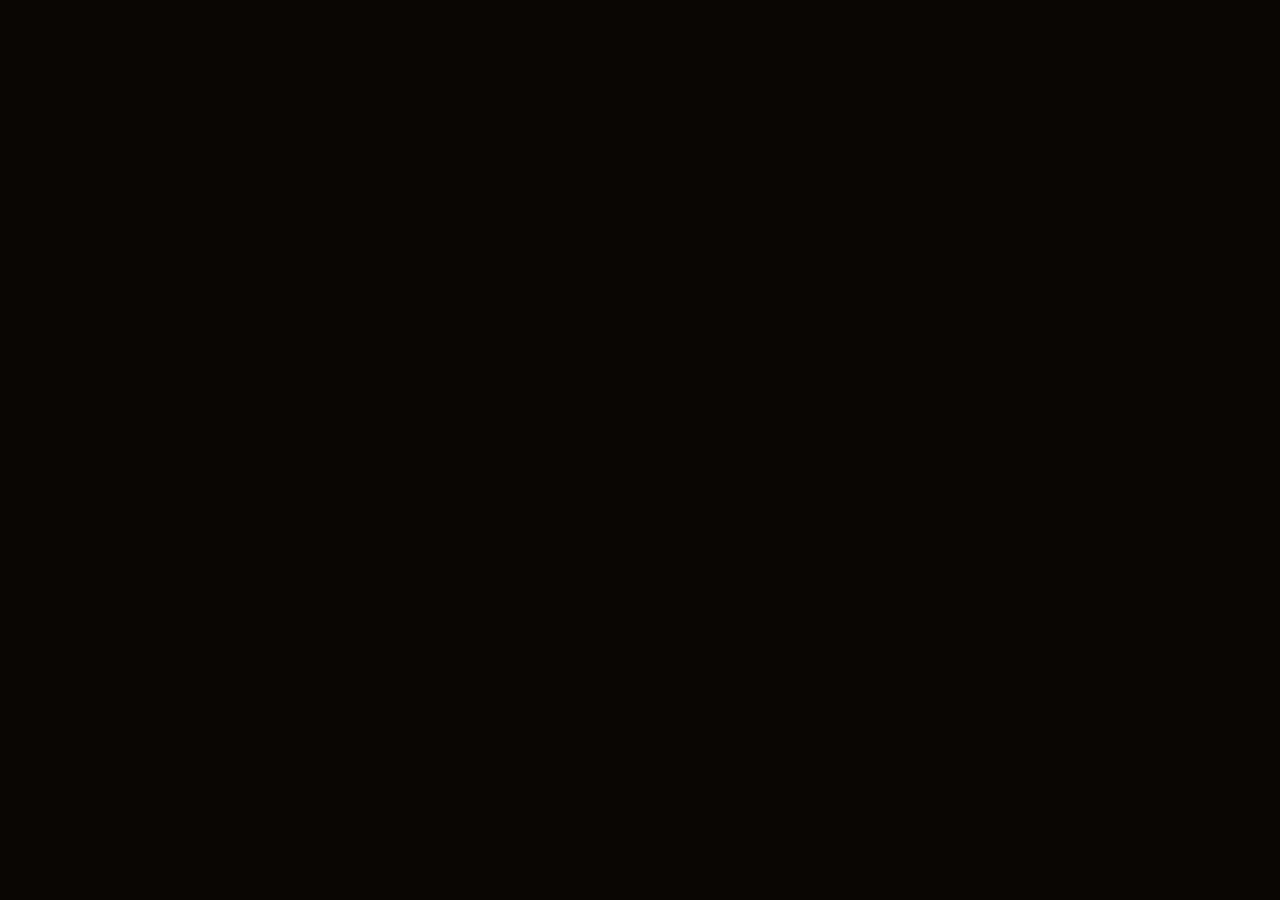
==== index.html @ 1cc4dfd2 "Wire quote form to Google Form URL and open in new tab. Co-authored-by: Cursor <cursoragent@cursor.c" ====
<!doctype html>
<html lang="en">
<head>
<meta charset="utf-8" />
<meta name="viewport" content="width=device-width, initial-scale=1, viewport-fit=cover" />
<title>Estate Gold &amp; Silver — N. Mammon</title>
<meta name="description" content="Get top value for your gold, silver, coins, jewelry and estate items. Call or text 917-715-6245 for a same-day cash offer. Honest. Professional. Local." />
<meta property="og:title" content="Estate Gold &amp; Silver — N. Mammon" />
<meta property="og:description" content="We buy gold, silver, coins, jewelry &amp; estate items. Same-day cash offers. Call 917-715-6245." />
<meta property="og:type" content="website" />
<link rel="preconnect" href="https://fonts.googleapis.com" />
<link rel="preconnect" href="https://fonts.gstatic.com" crossorigin />
<link rel="stylesheet" href="https://fonts.googleapis.com/css2?family=Instrument+Serif:ital@0;1&family=Geist:wght@400;500;600;700&family=Geist+Mono:wght@400;500&display=swap" />
<style>
/* ── Reset ── */
*, *::before, *::after { box-sizing: border-box; }
html {
  -webkit-text-size-adjust: 100%;
  text-size-adjust: 100%;
}
html, body {
  margin: 0; padding: 0;
  min-height: 100%;
  font-family: 'Geist', -apple-system, BlinkMacSystemFont, system-ui, sans-serif;
  -webkit-font-smoothing: antialiased;
  text-rendering: optimizeLegibility;
}
body.theme-vault    { background: #080604; }
body.theme-daylight { background: #f0ede6; }

/* ── ContactCard root ── */
.cc-root,
.cc-root *,
.cc-root *::before,
.cc-root *::after { box-sizing: border-box; }
.cc-root {
  --cc-pad: 22px;
  --cc-radius: 22px;
  --cc-radius-sm: 14px;
  font-family: 'Geist', -apple-system, BlinkMacSystemFont, system-ui, sans-serif;
  font-feature-settings: 'ss01','ss02','cv11';
  -webkit-font-smoothing: antialiased;
  text-rendering: optimizeLegibility;
  color: var(--ink);
  line-height: 1.45;
  letter-spacing: -0.005em;
  width: 100%;
  min-height: 100svh;
  position: relative;
}
.cc-root button {
  font-family: inherit;
  color: inherit;
  -webkit-tap-highlight-color: transparent;
}

/* ── Theme A · Vault (flyer: black + bright gold) ── */
.cc-variant-vault {
  --bg: #080604;
  --bg-2: #110e08;
  --surface: rgba(212,164,24,0.06);
  --surface-2: rgba(212,164,24,0.09);
  --surface-hover: rgba(212,164,24,0.13);
  --border: rgba(212,164,24,0.14);
  --border-2: rgba(212,164,24,0.28);
  --ink: #ffffff;
  --ink-2: rgba(255,255,255,0.72);
  --ink-3: rgba(255,255,255,0.44);
  --accent: #D4A418;
  --accent-2: #f0c832;
  --accent-3: #a07a10;
  --good: #6ec97a;
  --gold: #D4A418;
  --sky: #5cb8e0;
  --leaf: #6ec97a;
  --rose: #e07070;
  --shadow: 0 30px 60px -20px rgba(0,0,0,0.8), 0 8px 20px rgba(0,0,0,0.5);
  --mg-1: #1a1408;
  --mg-2: #3a2c08;
  --mg-3: #D4A418;
  --mg-stroke: rgba(212,164,24,0.7);
  --mg-text: #ffffff;
  --shine: linear-gradient(135deg, rgba(212,164,24,0.20), rgba(212,164,24,0) 60%);
}

/* ── Theme B · Daylight ── */
.cc-variant-daylight {
  --bg: #f0ede6;
  --bg-2: #e5e0d6;
  --surface: #faf8f2;
  --surface-2: #fff;
  --surface-hover: #fffdf5;
  --border: rgba(40,28,0,0.10);
  --border-2: rgba(40,28,0,0.20);
  --ink: #1a1400;
  --ink-2: rgba(26,20,0,0.70);
  --ink-3: rgba(26,20,0,0.46);
  --accent: #9a7410;
  --accent-2: #c09820;
  --accent-3: #6a5008;
  --good: #3a7c3c;
  --gold: #9a7410;
  --sky: #3a6a8a;
  --leaf: #3a7c3c;
  --rose: #a3504a;
  --shadow: 0 20px 50px -16px rgba(50,36,18,0.18), 0 4px 14px rgba(50,36,18,0.08);
  --mg-1: #fbf7ec;
  --mg-2: #e2d3b1;
  --mg-3: #8a6c3a;
  --mg-stroke: rgba(138,108,58,0.5);
  --mg-text: #1f1a12;
  --shine: linear-gradient(135deg, rgba(138,108,58,0.08), rgba(138,108,58,0) 60%);
}

/* ── Page shell (single-column, all screen sizes) ── */
.cc-page {
  position: relative;
  min-height: 100svh;
  background: var(--bg);
  overflow-x: hidden;
}
.cc-page-bg {
  position: fixed;
  inset: 0;
  pointer-events: none;
  z-index: 0;
}
.cc-variant-vault .cc-page-bg {
  background:
    radial-gradient(120% 55% at 50% -5%, rgba(212,164,24,0.22), transparent 55%),
    radial-gradient(70% 35% at 100% 100%, rgba(212,164,24,0.10), transparent 60%),
    linear-gradient(180deg, #0e0a04 0%, #080604 100%);
}
.cc-variant-daylight .cc-page-bg {
  background:
    radial-gradient(140% 60% at 50% -20%, rgba(255,240,180,0.85), transparent 65%),
    radial-gradient(80% 50% at 100% 110%, rgba(200,160,20,0.15), transparent 60%),
    linear-gradient(180deg, #f0ede6 0%, #e8e2d4 100%);
}
.cc-page-grain {
  position: absolute; inset: 0;
  background-image: repeating-linear-gradient(0deg, transparent 0 2px, rgba(0,0,0,0.012) 2px 3px);
  mix-blend-mode: overlay;
  opacity: 0.6;
}
.cc-card {
  position: relative;
  z-index: 1;
  padding: 56px 18px 48px;
  display: flex;
  flex-direction: column;
  gap: 22px;
  max-width: 480px;
  margin: 0 auto;
}
.cc-card > * { flex: 0 0 auto; min-height: max-content; }

/* ── Header ── */
.cc-head {
  display: flex;
  flex-direction: column;
  align-items: center;
  text-align: center;
  gap: 10px;
  padding: 8px 6px 4px;
}
.cc-monogram {
  width: 76px;
  height: 76px;
  border-radius: 50%;
  overflow: hidden;
  position: relative;
  flex-shrink: 0;
  box-sizing: border-box;
  padding: 4px;
  background: #0a0907;
  border: 1px solid var(--border-2);
  box-shadow: none;
}
.cc-monogram-logo {
  width: 100%;
  height: 100%;
  display: block;
  object-fit: contain;
  object-position: center;
  padding: 0;
  box-sizing: border-box;
}
.cc-headline {
  font-family: 'Instrument Serif', Georgia, serif;
  font-weight: 400;
  font-size: 34px;
  line-height: 1.08;
  letter-spacing: -0.02em;
  margin: 8px 0 0;
}
.cc-headline em { font-style: italic; color: var(--accent); }
.cc-brand {
  font-family: 'Instrument Serif', Georgia, serif;
  font-size: 22px;
  font-weight: 400;
  font-style: italic;
  color: var(--accent);
  margin: 4px 0 0;
  letter-spacing: -0.02em;
  line-height: 1.12;
}
.cc-tagline { font-size: 13px; color: var(--ink-2); margin: 0; letter-spacing: 0.005em; }
.cc-rating {
  display: inline-flex;
  align-items: center;
  gap: 6px;
  font-size: 13px;
  color: var(--ink-2);
  margin-top: 2px;
}
.cc-stars { display: inline-flex; gap: 1px; color: var(--accent); }
.cc-star svg { width: 13px; height: 13px; display: block; }
.cc-rating-num { font-weight: 600; color: var(--ink); }
.cc-rating-meta { color: var(--ink-3); }

/* ── Uploader ── */
.cc-uploader {
  --cc-up-x: 22px;
  --cc-up-y-top: 22px;
  --cc-up-y-bottom: 24px;
  position: relative;
  border-radius: var(--cc-radius);
  background: var(--shine), var(--surface);
  border: 1px solid var(--border-2);
  padding: var(--cc-up-y-top) var(--cc-up-x) var(--cc-up-y-bottom);
  overflow: hidden;
  transition: transform 0.2s, border-color 0.2s;
  cursor: default;
  box-shadow: var(--shadow);
}
.cc-uploader::before {
  content: ''; position: absolute; inset: 0;
  border-radius: inherit;
  pointer-events: none;
  box-shadow: inset 0 1px 0 color-mix(in oklab, var(--accent) 25%, transparent);
}
.cc-uploader:hover { border-color: color-mix(in oklab, var(--accent) 55%, var(--border-2)); }
.cc-uploader-glow {
  position: absolute;
  inset: -40% -10% auto -10%;
  height: 80%;
  background: radial-gradient(50% 50% at 50% 50%, color-mix(in oklab, var(--accent) 35%, transparent), transparent 70%);
  filter: blur(40px);
  pointer-events: none;
  opacity: 0.55;
}
.cc-uploader-hero {
  display: block;
  margin: calc(-1 * var(--cc-up-y-top)) calc(-1 * var(--cc-up-x)) 16px;
  width: calc(100% + 2 * var(--cc-up-x));
  max-width: none;
  position: relative;
  z-index: 0;
  /* Full-bleed width: avoid aspect-ratio + max-height shrinking width below 100%. */
  height: clamp(120px, min(42vw, 240px), 240px);
  overflow: hidden;
  background: var(--surface-2);
}
.cc-uploader-hero img {
  width: 100%;
  height: 100%;
  object-fit: cover;
  object-position: center 40%;
  display: block;
}
.cc-uploader-inner {
  position: relative;
  z-index: 1;
  text-align: center;
  display: flex;
  flex-direction: column;
  align-items: center;
  gap: 8px;
}
.cc-uploader-icon {
  width: 44px; height: 44px;
  border-radius: 12px;
  background: color-mix(in oklab, var(--accent) 18%, transparent);
  color: var(--accent);
  display: grid; place-items: center;
  margin-bottom: 4px;
  border: 1px solid color-mix(in oklab, var(--accent) 30%, transparent);
}
.cc-uploader-icon svg { width: 22px; height: 22px; }
.cc-uploader-eyebrow {
  font-size: 11px;
  text-transform: uppercase;
  letter-spacing: 0.18em;
  color: var(--accent);
  font-weight: 500;
}
.cc-uploader-title {
  font-family: 'Instrument Serif', serif;
  font-size: 30px;
  line-height: 1.0;
  margin: 0;
  color: var(--ink);
  letter-spacing: -0.015em;
  text-wrap: balance;
}
.cc-uploader-sub {
  font-size: 14px;
  line-height: 1.5;
  color: var(--ink-2);
  max-width: 36ch;
  margin: 4px 0 8px;
  text-wrap: pretty;
}
.cc-uploader-cta {
  display: flex;
  flex-direction: column;
  align-items: center;
  gap: 8px;
  margin-top: 2px;
}
.cc-uploader-meta {
  display: inline-flex;
  align-items: center;
  gap: 6px;
  font-size: 11px;
  color: var(--ink-3);
  margin-top: 10px;
  flex-wrap: wrap;
  justify-content: center;
}
.cc-uploader-meta span { display: inline-flex; align-items: center; gap: 4px; }
.cc-uploader-meta svg { width: 12px; height: 12px; }
.cc-uploader-btn {
  display: inline-flex;
  align-items: center;
  gap: 8px;
  padding: 13px 22px;
  border-radius: 999px;
  background: var(--accent);
  color: #16120a;
  font-weight: 600;
  font-size: 15px;
  letter-spacing: -0.01em;
  box-shadow: 0 8px 22px -8px color-mix(in oklab, var(--accent) 70%, transparent);
  transition: transform 0.15s;
  border: none;
  cursor: pointer;
  font-family: inherit;
}
.cc-uploader-btn svg { width: 17px; height: 17px; }
.cc-uploader-btn:hover { transform: translateY(-1px); }

/* ── Google Form modal ── */
.cc-gf-backdrop {
  position: fixed;
  inset: 0;
  z-index: 1000;
  background: rgba(0, 0, 0, 0.62);
  backdrop-filter: blur(4px);
  -webkit-backdrop-filter: blur(4px);
  display: flex;
  align-items: flex-end;
  justify-content: center;
  padding: max(10px, env(safe-area-inset-bottom)) max(10px, env(safe-area-inset-right)) max(10px, env(safe-area-inset-left));
  animation: cc-gf-in 0.2s ease-out;
}
@keyframes cc-gf-in {
  from { opacity: 0; }
  to { opacity: 1; }
}
@media (min-width: 560px) {
  .cc-gf-backdrop { align-items: center; padding-top: max(16px, env(safe-area-inset-top)); }
}
.cc-gf-modal {
  width: min(100%, 440px);
  max-height: min(88dvh, 520px);
  background: var(--bg-2);
  border: 1px solid var(--border-2);
  border-radius: var(--cc-radius);
  box-shadow: var(--shadow);
  display: flex;
  flex-direction: column;
  overflow: hidden;
}
@media (min-width: 560px) {
  .cc-gf-modal { border-radius: var(--cc-radius); }
}
.cc-gf-head {
  flex-shrink: 0;
  display: flex;
  align-items: center;
  justify-content: space-between;
  gap: 12px;
  padding: 14px 16px;
  border-bottom: 1px solid var(--border);
  background: var(--surface);
}
.cc-gf-head h2 {
  margin: 0;
  font-family: 'Instrument Serif', Georgia, serif;
  font-size: 22px;
  font-weight: 400;
  color: var(--ink);
  letter-spacing: -0.02em;
}
.cc-gf-close {
  flex-shrink: 0;
  width: 40px;
  height: 40px;
  border-radius: 12px;
  border: 1px solid var(--border);
  background: var(--surface-2);
  color: var(--ink);
  font-size: 22px;
  line-height: 1;
  cursor: pointer;
  display: grid;
  place-items: center;
  transition: background .15s, color .15s;
}
.cc-gf-close:hover { background: var(--surface-hover); color: var(--accent); }
.cc-gf-body {
  padding: 20px 18px 22px;
  display: flex;
  flex-direction: column;
  gap: 16px;
  font-size: 14px;
  line-height: 1.55;
  color: var(--ink-2);
  background: var(--surface);
}
.cc-gf-body p { margin: 0; }
.cc-gf-open {
  display: inline-flex;
  align-items: center;
  justify-content: center;
  gap: 10px;
  width: 100%;
  padding: 14px 18px;
  border-radius: 14px;
  background: var(--accent);
  color: #16120a;
  font-weight: 600;
  font-size: 15px;
  text-decoration: none;
  box-shadow: 0 8px 22px -8px color-mix(in oklab, var(--accent) 70%, transparent);
  transition: transform 0.15s;
  border: none;
  cursor: pointer;
  font-family: inherit;
}
.cc-gf-open:hover { transform: translateY(-1px); }
.cc-gf-open svg { width: 18px; height: 18px; flex-shrink: 0; }
.cc-gf-placeholder {
  padding: 8px 0 0;
  display: flex;
  flex-direction: column;
  gap: 12px;
  font-size: 13px;
  line-height: 1.5;
  color: var(--ink-2);
  text-align: left;
}
.cc-gf-placeholder strong { color: var(--ink); }
.cc-gf-placeholder code {
  font-family: 'Geist Mono', ui-monospace, monospace;
  font-size: 11px;
  word-break: break-all;
  display: block;
  padding: 10px;
  background: var(--surface-2);
  border-radius: 8px;
  border: 1px solid var(--border);
}

/* ── Link rows ── */
.cc-links { display: flex; flex-direction: column; gap: 10px; }
.cc-link {
  display: grid;
  grid-template-columns: 44px 1fr auto auto;
  align-items: center;
  gap: 14px;
  padding: 14px;
  background: var(--surface);
  border: 1px solid var(--border);
  border-radius: var(--cc-radius-sm);
  text-align: left;
  cursor: pointer;
  transition: transform .15s, background .15s, border-color .15s;
  font-size: 15px;
  width: 100%;
  text-decoration: none;
}
.cc-link:hover {
  background: var(--surface-hover);
  border-color: var(--border-2);
  transform: translateY(-1px);
}
.cc-link:active { transform: translateY(0); }
.cc-link-icon {
  width: 44px; height: 44px;
  border-radius: 12px;
  display: grid; place-items: center;
  background: color-mix(in oklab, var(--accent) 14%, transparent);
  color: var(--accent);
  border: 1px solid color-mix(in oklab, var(--accent) 22%, transparent);
}
.cc-link-icon svg { width: 19px; height: 19px; }
.cc-link-icon[data-accent="gold"] {
  background: color-mix(in oklab, var(--gold) 16%, transparent);
  color: var(--gold);
  border-color: color-mix(in oklab, var(--gold) 26%, transparent);
}
.cc-link-icon[data-accent="sky"] {
  background: color-mix(in oklab, var(--sky) 16%, transparent);
  color: var(--sky);
  border-color: color-mix(in oklab, var(--sky) 26%, transparent);
}
.cc-link-icon[data-accent="leaf"] {
  background: color-mix(in oklab, var(--leaf) 16%, transparent);
  color: var(--leaf);
  border-color: color-mix(in oklab, var(--leaf) 26%, transparent);
}
.cc-link-icon[data-accent="rose"] {
  background: color-mix(in oklab, var(--rose) 16%, transparent);
  color: var(--rose);
  border-color: color-mix(in oklab, var(--rose) 26%, transparent);
}
.cc-link-text { display: flex; flex-direction: column; gap: 1px; min-width: 0; }
.cc-link-label { font-weight: 500; color: var(--ink); font-size: 15px; letter-spacing: -0.005em; }
.cc-link-sub {
  font-size: 12.5px;
  color: var(--ink-3);
  white-space: nowrap;
  overflow: hidden;
  text-overflow: ellipsis;
}
.cc-link-badge {
  font-size: 10px;
  text-transform: uppercase;
  letter-spacing: 0.1em;
  font-weight: 600;
  color: var(--accent);
  border: 1px solid color-mix(in oklab, var(--accent) 40%, transparent);
  padding: 3px 7px;
  border-radius: 999px;
  background: color-mix(in oklab, var(--accent) 8%, transparent);
}
.cc-link-chev { color: var(--ink-3); display: flex; transition: transform .15s, color .15s; }
.cc-link-chev svg { width: 16px; height: 16px; }
.cc-link:hover .cc-link-chev { color: var(--accent); transform: translateX(3px); }

/* ── Footer ── */
.cc-foot {
  margin-top: 6px;
  padding: 18px 4px 4px;
  display: flex;
  flex-direction: column;
  gap: 14px;
  border-top: 1px solid var(--border);
}
.cc-foot-hours { display: flex; flex-direction: column; gap: 6px; }
.cc-foot-hours-title {
  font-size: 11px;
  text-transform: uppercase;
  letter-spacing: 0.16em;
  color: var(--ink-3);
}
.cc-foot-hours ul {
  list-style: none; margin: 0; padding: 0;
  display: flex; flex-direction: column; gap: 4px;
}
.cc-foot-hours li {
  display: flex;
  justify-content: space-between;
  font-size: 13.5px;
  color: var(--ink-2);
  font-variant-numeric: tabular-nums;
}
.cc-foot-hours li span:last-child { color: var(--ink); font-weight: 500; }
.cc-foot-hours li span:last-child .cc-foot-appt {
  color: var(--ink-3);
  font-weight: 400;
}
.cc-foot-fine {
  font-size: 11px;
  line-height: 1.55;
  color: var(--ink-3);
  font-family: 'Geist Mono', ui-monospace, monospace;
  letter-spacing: 0.005em;
  text-align: center;
  max-width: 100%;
}
.cc-foot-fine-lead {
  display: block;
  margin: 0;
}
.cc-foot-fine-house {
  display: block;
  margin: 8px 0 0;
  font-weight: 700;
  color: var(--ink-2);
  font-family: inherit;
  letter-spacing: 0.02em;
}
.cc-foot-theme {
  display: flex;
  align-items: center;
  justify-content: center;
  gap: 8px;
  padding-top: 8px;
}
.cc-theme-btn {
  background: var(--surface);
  border: 1px solid var(--border-2);
  color: var(--ink-2);
  padding: 6px 14px;
  border-radius: 999px;
  font-size: 11px;
  letter-spacing: 0.05em;
  text-transform: uppercase;
  cursor: pointer;
  transition: background .15s, color .15s, border-color .15s;
  font-family: inherit;
}
.cc-theme-btn:hover { background: var(--surface-hover); color: var(--ink); }
.cc-theme-btn.active { border-color: var(--accent); color: var(--accent); background: color-mix(in oklab, var(--accent) 8%, transparent); }

/* ── Toast ── */
.cc-toast {
  position: fixed;
  bottom: 24px;
  left: 50%;
  transform: translateX(-50%);
  background: var(--ink);
  color: var(--bg);
  padding: 10px 16px;
  border-radius: 999px;
  font-size: 13px;
  font-weight: 500;
  white-space: nowrap;
  box-shadow: 0 12px 30px rgba(0,0,0,0.3);
  z-index: 200;
  animation: cc-toast 0.25s ease-out;
}
@keyframes cc-toast {
  from { transform: translate(-50%, 8px); opacity: 0; }
  to   { transform: translate(-50%, 0); opacity: 1; }
}

/* ── Small screens / touch ── */
@media (max-width: 480px) {
  .cc-card {
    padding-top: max(40px, env(safe-area-inset-top, 0px));
    padding-bottom: max(40px, env(safe-area-inset-bottom, 0px));
    padding-left: max(14px, env(safe-area-inset-left, 0px));
    padding-right: max(14px, env(safe-area-inset-right, 0px));
    gap: 18px;
  }
  .cc-head { padding-left: 0; padding-right: 0; }
  .cc-headline { font-size: clamp(26px, 8.2vw, 34px); }
  .cc-brand { font-size: clamp(18px, 5.5vw, 22px); }
  .cc-uploader {
    --cc-up-x: 14px;
    --cc-up-y-top: 16px;
    --cc-up-y-bottom: 22px;
    -webkit-tap-highlight-color: transparent;
  }
  .cc-uploader-hero {
    margin-bottom: 12px;
    height: clamp(96px, min(40vw, 200px), 200px);
  }
  .cc-uploader-inner { gap: 10px; padding-bottom: 2px; }
  .cc-uploader-title { font-size: clamp(20px, 6.2vw, 28px); line-height: 1.08; }
  .cc-uploader-sub { max-width: none; font-size: 13.5px; margin-bottom: 10px; }
  .cc-uploader-btn {
    padding: 14px 18px;
    min-height: 48px;
    box-sizing: border-box;
  }
  .cc-link {
    padding: 12px 12px;
    gap: 10px;
    grid-template-columns: 42px minmax(0, 1fr) auto auto;
    -webkit-tap-highlight-color: transparent;
  }
  .cc-link-icon {
    width: 42px;
    height: 42px;
  }
  .cc-link-icon svg { width: 18px; height: 18px; }
  .cc-link-sub {
    white-space: normal;
    line-height: 1.35;
    display: -webkit-box;
    -webkit-box-orient: vertical;
    -webkit-line-clamp: 2;
    overflow: hidden;
  }
  .cc-link-badge { flex-shrink: 0; align-self: center; }
  .cc-theme-btn {
    min-width: 44px;
    min-height: 44px;
    padding: 10px 14px;
    display: inline-flex;
    align-items: center;
    justify-content: center;
  }
  .cc-theme-btn svg { width: 18px; height: 18px; display: block; }
  .cc-toast {
    bottom: max(16px, env(safe-area-inset-bottom, 0px) + 8px);
    left: max(12px, env(safe-area-inset-left, 0px));
    right: max(12px, env(safe-area-inset-right, 0px));
    transform: none;
    width: auto;
    max-width: none;
    white-space: normal;
    text-align: center;
    line-height: 1.35;
    padding: 12px 16px;
  }
  @keyframes cc-toast {
    from { transform: translateY(8px); opacity: 0; }
    to   { transform: translateY(0); opacity: 1; }
  }
}
@media (max-width: 380px) {
  .cc-foot-hours li {
    flex-direction: column;
    align-items: flex-start;
    gap: 4px;
  }
  .cc-foot-hours li span:last-child {
    align-self: stretch;
    text-align: left;
  }
}

/* ── Focus rings ── */
.cc-root button:focus-visible,
.cc-root [role="button"]:focus-visible,
.cc-root a:focus-visible {
  outline: 2px solid var(--accent);
  outline-offset: 2px;
}
</style>
</head>
<body class="theme-vault">
<div id="root"></div>

<script src="https://unpkg.com/react@18.3.1/umd/react.production.min.js" crossorigin></script>
<script src="https://unpkg.com/react-dom@18.3.1/umd/react-dom.production.min.js" crossorigin></script>
<script src="https://unpkg.com/@babel/standalone@7.29.0/babel.min.js" crossorigin></script>

<script type="text/babel">
const { useState, useEffect } = React;

// ── N.Mammon contact info ──
const PHONE_URL  = 'tel:+19177156245';
const SMS_URL    = 'sms:+19177156245';
const QUOTE_PREFILL = 'Hi, can you give me a quote for this?';
const WA_URL     = 'https://wa.me/19177156245?text=' + encodeURIComponent(QUOTE_PREFILL);
const MAPS_URL   = 'https://maps.google.com/?q=N.Mammon+Estate+Gold+and+Silver';
const REVIEW_URL = 'https://www.google.com/maps/search/N+Mammon+Estate+Gold+%26+Silver+917-715-6245';
const UPLOADER_HERO_IMG = 'assets/uploader-hero.png';
/** Google Forms → Send → Link → paste the form URL here. Opens in a new tab (required if the form has file uploads; Google does not allow embedding those). */
const GOOGLE_FORM_URL = 'https://docs.google.com/forms/d/e/1FAIpQLSfzXIOP2N-worcD7jVCwh4DPPtOV-rqmwRwnaMV_sKJY5uF9Q/viewform';

function googleFormOpenHref(raw) {
  const s = String(raw || '').trim();
  if (!s) return '';
  try {
    const u = new URL(s);
    u.searchParams.delete('embedded');
    return u.href;
  } catch {
    return s;
  }
}

// ── Icons ──
const ICONS = {
  phone: <svg viewBox="0 0 24 24" fill="none" stroke="currentColor" strokeWidth="1.6" strokeLinecap="round" strokeLinejoin="round"><path d="M22 16.92v3a2 2 0 0 1-2.18 2 19.79 19.79 0 0 1-8.63-3.07 19.5 19.5 0 0 1-6-6 19.79 19.79 0 0 1-3.07-8.67A2 2 0 0 1 4.11 2h3a2 2 0 0 1 2 1.72 12.84 12.84 0 0 0 .7 2.81 2 2 0 0 1-.45 2.11L8.09 9.91a16 16 0 0 0 6 6l1.27-1.27a2 2 0 0 1 2.11-.45 12.84 12.84 0 0 0 2.81.7A2 2 0 0 1 22 16.92z"/></svg>,
  text: <svg viewBox="0 0 24 24" fill="none" stroke="currentColor" strokeWidth="1.6" strokeLinecap="round" strokeLinejoin="round"><path d="M21 11.5a8.38 8.38 0 0 1-.9 3.8 8.5 8.5 0 0 1-7.6 4.7 8.38 8.38 0 0 1-3.8-.9L3 21l1.9-5.7a8.38 8.38 0 0 1-.9-3.8 8.5 8.5 0 0 1 4.7-7.6 8.38 8.38 0 0 1 3.8-.9h.5a8.48 8.48 0 0 1 8 8v.5z"/></svg>,
  whatsapp: <svg viewBox="0 0 24 24" fill="currentColor"><path d="M17.5 14.4c-.3-.1-1.7-.8-2-.9-.3-.1-.5-.1-.7.2-.2.3-.7.9-.9 1.1-.2.2-.3.2-.6.1-.3-.1-1.2-.5-2.3-1.4-.9-.7-1.4-1.7-1.6-2-.2-.3 0-.5.1-.6.1-.1.3-.3.4-.5.1-.2.2-.3.3-.5.1-.2 0-.4 0-.5-.1-.1-.7-1.6-.9-2.2-.2-.6-.5-.5-.7-.5h-.6c-.2 0-.5.1-.8.4-.3.3-1 1-1 2.5s1.1 2.9 1.2 3.1c.1.2 2.1 3.2 5 4.5.7.3 1.3.5 1.7.6.7.2 1.4.2 1.9.1.6-.1 1.7-.7 2-1.4.3-.7.3-1.2.2-1.4-.1-.2-.3-.3-.6-.4zM12 2C6.5 2 2 6.5 2 12c0 1.9.5 3.7 1.5 5.3L2 22l4.8-1.5C8.4 21.5 10.2 22 12 22c5.5 0 10-4.5 10-10S17.5 2 12 2z"/></svg>,
  map: <svg viewBox="0 0 24 24" fill="none" stroke="currentColor" strokeWidth="1.6" strokeLinecap="round" strokeLinejoin="round"><path d="M21 10c0 7-9 13-9 13s-9-6-9-13a9 9 0 0 1 18 0z"/><circle cx="12" cy="10" r="3"/></svg>,
  star: <svg viewBox="0 0 24 24" fill="currentColor"><path d="M12 2l3.09 6.26L22 9.27l-5 4.87 1.18 6.88L12 17.77l-6.18 3.25L7 14.14 2 9.27l6.91-1.01L12 2z"/></svg>,
  starOutline: <svg viewBox="0 0 24 24" fill="none" stroke="currentColor" strokeWidth="1.4" strokeLinejoin="round"><path d="M12 2l3.09 6.26L22 9.27l-5 4.87 1.18 6.88L12 17.77l-6.18 3.25L7 14.14 2 9.27l6.91-1.01L12 2z"/></svg>,
  form: <svg viewBox="0 0 24 24" fill="none" stroke="currentColor" strokeWidth="1.5" strokeLinecap="round" strokeLinejoin="round"><path d="M14 2H6a2 2 0 0 0-2 2v16a2 2 0 0 0 2 2h12a2 2 0 0 0 2-2V8z"/><polyline points="14 2 14 8 20 8"/><line x1="16" y1="13" x2="8" y2="13"/><line x1="16" y1="17" x2="8" y2="17"/><line x1="10" y1="9" x2="8" y2="9"/></svg>,
  arrow: <svg viewBox="0 0 24 24" fill="none" stroke="currentColor" strokeWidth="1.6" strokeLinecap="round" strokeLinejoin="round"><line x1="5" y1="12" x2="19" y2="12"/><polyline points="12 5 19 12 12 19"/></svg>,
  shield: <svg viewBox="0 0 24 24" fill="none" stroke="currentColor" strokeWidth="1.4" strokeLinejoin="round"><path d="M12 22s8-4 8-10V5l-8-3-8 3v7c0 6 8 10 8 10z"/></svg>,
  clock: <svg viewBox="0 0 24 24" fill="none" stroke="currentColor" strokeWidth="1.4" strokeLinecap="round" strokeLinejoin="round"><circle cx="12" cy="12" r="10"/><polyline points="12 6 12 12 16 14"/></svg>,
  sun: <svg viewBox="0 0 24 24" fill="none" stroke="currentColor" strokeWidth="1.6" strokeLinecap="round"><circle cx="12" cy="12" r="5"/><line x1="12" y1="1" x2="12" y2="3"/><line x1="12" y1="21" x2="12" y2="23"/><line x1="4.22" y1="4.22" x2="5.64" y2="5.64"/><line x1="18.36" y1="18.36" x2="19.78" y2="19.78"/><line x1="1" y1="12" x2="3" y2="12"/><line x1="21" y1="12" x2="23" y2="12"/><line x1="4.22" y1="19.78" x2="5.64" y2="18.36"/><line x1="18.36" y1="5.64" x2="19.78" y2="4.22"/></svg>,
  moon: <svg viewBox="0 0 24 24" fill="none" stroke="currentColor" strokeWidth="1.6" strokeLinecap="round"><path d="M21 12.79A9 9 0 1 1 11.21 3 7 7 0 0 0 21 12.79z"/></svg>,
};

// ── Quote (Google Form opens in new tab — embed not allowed with file uploads) ──
function QuoteFormCard() {
  const [open, setOpen] = useState(false);
  const formHref = googleFormOpenHref(GOOGLE_FORM_URL);
  const hasForm = Boolean(formHref);

  useEffect(() => {
    if (!open) return;
    const onKey = (e) => { if (e.key === 'Escape') setOpen(false); };
    window.addEventListener('keydown', onKey);
    const prev = document.body.style.overflow;
    document.body.style.overflow = 'hidden';
    return () => {
      window.removeEventListener('keydown', onKey);
      document.body.style.overflow = prev;
    };
  }, [open]);

  return (
    <>
      <div className="cc-uploader">
        <div className="cc-uploader-glow" aria-hidden="true"></div>
        <figure className="cc-uploader-hero">
          <img
            src={UPLOADER_HERO_IMG}
            alt="Silver bullion, tea service, gold coins, and jewelry on marble"
            width="1024"
            height="819"
            loading="lazy"
            decoding="async"
          />
        </figure>
        <div className="cc-uploader-inner">
          <div className="cc-uploader-icon">{ICONS.form}</div>
          <div className="cc-uploader-eyebrow">Get a quote</div>
          <h3 className="cc-uploader-title">Tell us what you have.</h3>
          <p className="cc-uploader-sub">Short form: your contact info and optional photos. Submit and we will reply by text or phone. No obligation.</p>
          <div className="cc-uploader-cta">
            <button type="button" className="cc-uploader-btn" onClick={() => setOpen(true)}>
              {ICONS.form}
              Get a quote now
            </button>
          </div>
          <div className="cc-uploader-meta">
            <span>{ICONS.shield} Honest &amp; professional</span>
            <span>·</span>
            <span>{ICONS.clock} Reply in &lt;1 hr, 7 days</span>
          </div>
        </div>
      </div>

      {open && (
        <div
          className="cc-gf-backdrop"
          role="presentation"
          onClick={(e) => { if (e.target === e.currentTarget) setOpen(false); }}
        >
          <div className="cc-gf-modal" role="dialog" aria-modal="true" aria-labelledby="cc-gf-title">
            <div className="cc-gf-head">
              <h2 id="cc-gf-title">Request a quote</h2>
              <button type="button" className="cc-gf-close" onClick={() => setOpen(false)} aria-label="Close form">×</button>
            </div>
            <div className="cc-gf-body">
              {hasForm ? (
                <>
                  <p>The quote form opens on Google in a new tab so you can add photos if you like. Close this when you are done.</p>
                  <a
                    className="cc-gf-open"
                    href={formHref}
                    target="_blank"
                    rel="noopener noreferrer"
                    onClick={() => setOpen(false)}
                  >
                    {ICONS.arrow}
                    Open quote form
                  </a>
                </>
              ) : (
                <div className="cc-gf-placeholder">
                  <strong>Add your Google Form link</strong>
                  <span>In this file, set <code>GOOGLE_FORM_URL</code> to the URL from Google Forms → Send → <strong>Link</strong> (not embed). If you only have the embed <code>src</code>, paste it here anyway; we strip <code>embedded=true</code> for you.</span>
                </div>
              )}
            </div>
          </div>
        </div>
      )}
    </>
  );
}

// ── Header ──
function CardHeader() {
  return (
    <header className="cc-head">
      <div className="cc-monogram" aria-hidden="true">
        <img className="cc-monogram-logo" src="assets/n-mammon-logo.png" alt="N. Mammon Estate Gold and Silver" width="76" height="76" decoding="async" />
      </div>
      <p className="cc-brand">N. Mammon</p>
      <h1 className="cc-headline">Estate <em>Gold &amp; Silver</em></h1>
      <p className="cc-tagline">Honest · Professional · Local</p>
      <div className="cc-rating">
        <span className="cc-stars">{[0,1,2,3,4].map(i => <span key={i} className="cc-star">{ICONS.star}</span>)}</span>
        <span className="cc-rating-num">5.0</span>
        <span className="cc-rating-meta">· Google reviews</span>
      </div>
    </header>
  );
}

// ── Link row (anchor for real navigation) ──
function LinkRow({ icon, label, sub, accent, badge, href, onClick }) {
  const handleClick = (e) => {
    if (onClick) onClick(e);
  };
  return (
    <a className="cc-link" href={href} onClick={handleClick} target={href && href.startsWith('http') ? '_blank' : undefined} rel={href && href.startsWith('http') ? 'noopener noreferrer' : undefined}>
      <span className="cc-link-icon" data-accent={accent}>{icon}</span>
      <span className="cc-link-text">
        <span className="cc-link-label">{label}</span>
        {sub && <span className="cc-link-sub">{sub}</span>}
      </span>
      {badge && <span className="cc-link-badge">{badge}</span>}
      <span className="cc-link-chev">{ICONS.arrow}</span>
    </a>
  );
}

// ── Footer ──
function FootBlock({ theme, onThemeChange }) {
  return (
    <footer className="cc-foot">
      <div className="cc-foot-hours">
        <div className="cc-foot-hours-title">Shop hours</div>
        <ul>
          <li>
            <span>Sunday</span>
            <span>9:00 — 5:00 <span className="cc-foot-appt">(By appointment only)</span></span>
          </li>
          <li>
            <span>Mon – Fri</span>
            <span>8:00 — 6:00 <span className="cc-foot-appt">(By appointment only)</span></span>
          </li>
        </ul>
      </div>
      <div className="cc-foot-fine">
        <span className="cc-foot-fine-lead">N.Mammon Estate Gold &amp; Silver — Turn your unwanted items into cash today.</span>
        <strong className="cc-foot-fine-house">We do house calls.</strong>
      </div>
      <div className="cc-foot-theme">
        <button className={`cc-theme-btn ${theme === 'vault' ? 'active' : ''}`} onClick={() => onThemeChange('vault')} title="Dark theme">
          {ICONS.moon}
        </button>
        <button className={`cc-theme-btn ${theme === 'daylight' ? 'active' : ''}`} onClick={() => onThemeChange('daylight')} title="Light theme">
          {ICONS.sun}
        </button>
      </div>
    </footer>
  );
}

// ── Main App ──
function App() {
  const [theme, setTheme] = useState('vault');
  const [toast, setToast] = useState(null);

  useEffect(() => {
    document.body.className = `theme-${theme}`;
  }, [theme]);

  const showToast = (msg) => {
    setToast(msg);
    clearTimeout(showToast._t);
    showToast._t = setTimeout(() => setToast(null), 2400);
  };

  const links = [
    { icon: ICONS.phone,       label: 'Call Now',               sub: '917-715-6245 · We pick up 7 days a week', accent: 'gold', href: PHONE_URL },
    { icon: ICONS.text,        label: 'Text Us',                sub: 'Quick quote — reply usually under 10 min', accent: 'sky',  href: SMS_URL },
    { icon: ICONS.whatsapp,    label: 'WhatsApp',               sub: 'Send photos &amp; chat live',              accent: 'leaf', href: WA_URL,  badge: 'Fastest' },
    { icon: ICONS.map,         label: 'Find Us',                sub: 'Get directions to our location',           accent: 'rose', href: MAPS_URL },
    { icon: ICONS.starOutline, label: 'Leave a Google Review',  sub: 'Your review means everything to us',       accent: 'gold', href: REVIEW_URL },
  ];

  return (
    <div className={`cc-root cc-variant-${theme}`}>
      <div className="cc-page">
        <div className="cc-page-bg" aria-hidden="true">
          <div className="cc-page-grain"></div>
        </div>
        <div className="cc-card">
          <CardHeader />
          <QuoteFormCard />
          <div className="cc-links">
            {links.map((l, i) => <LinkRow key={i} {...l} />)}
          </div>
          <FootBlock theme={theme} onThemeChange={setTheme} />
        </div>
      </div>
      {toast && <div className="cc-toast" role="status">{toast}</div>}
    </div>
  );
}

ReactDOM.createRoot(document.getElementById('root')).render(<App />);
</script>
</body>
</html>
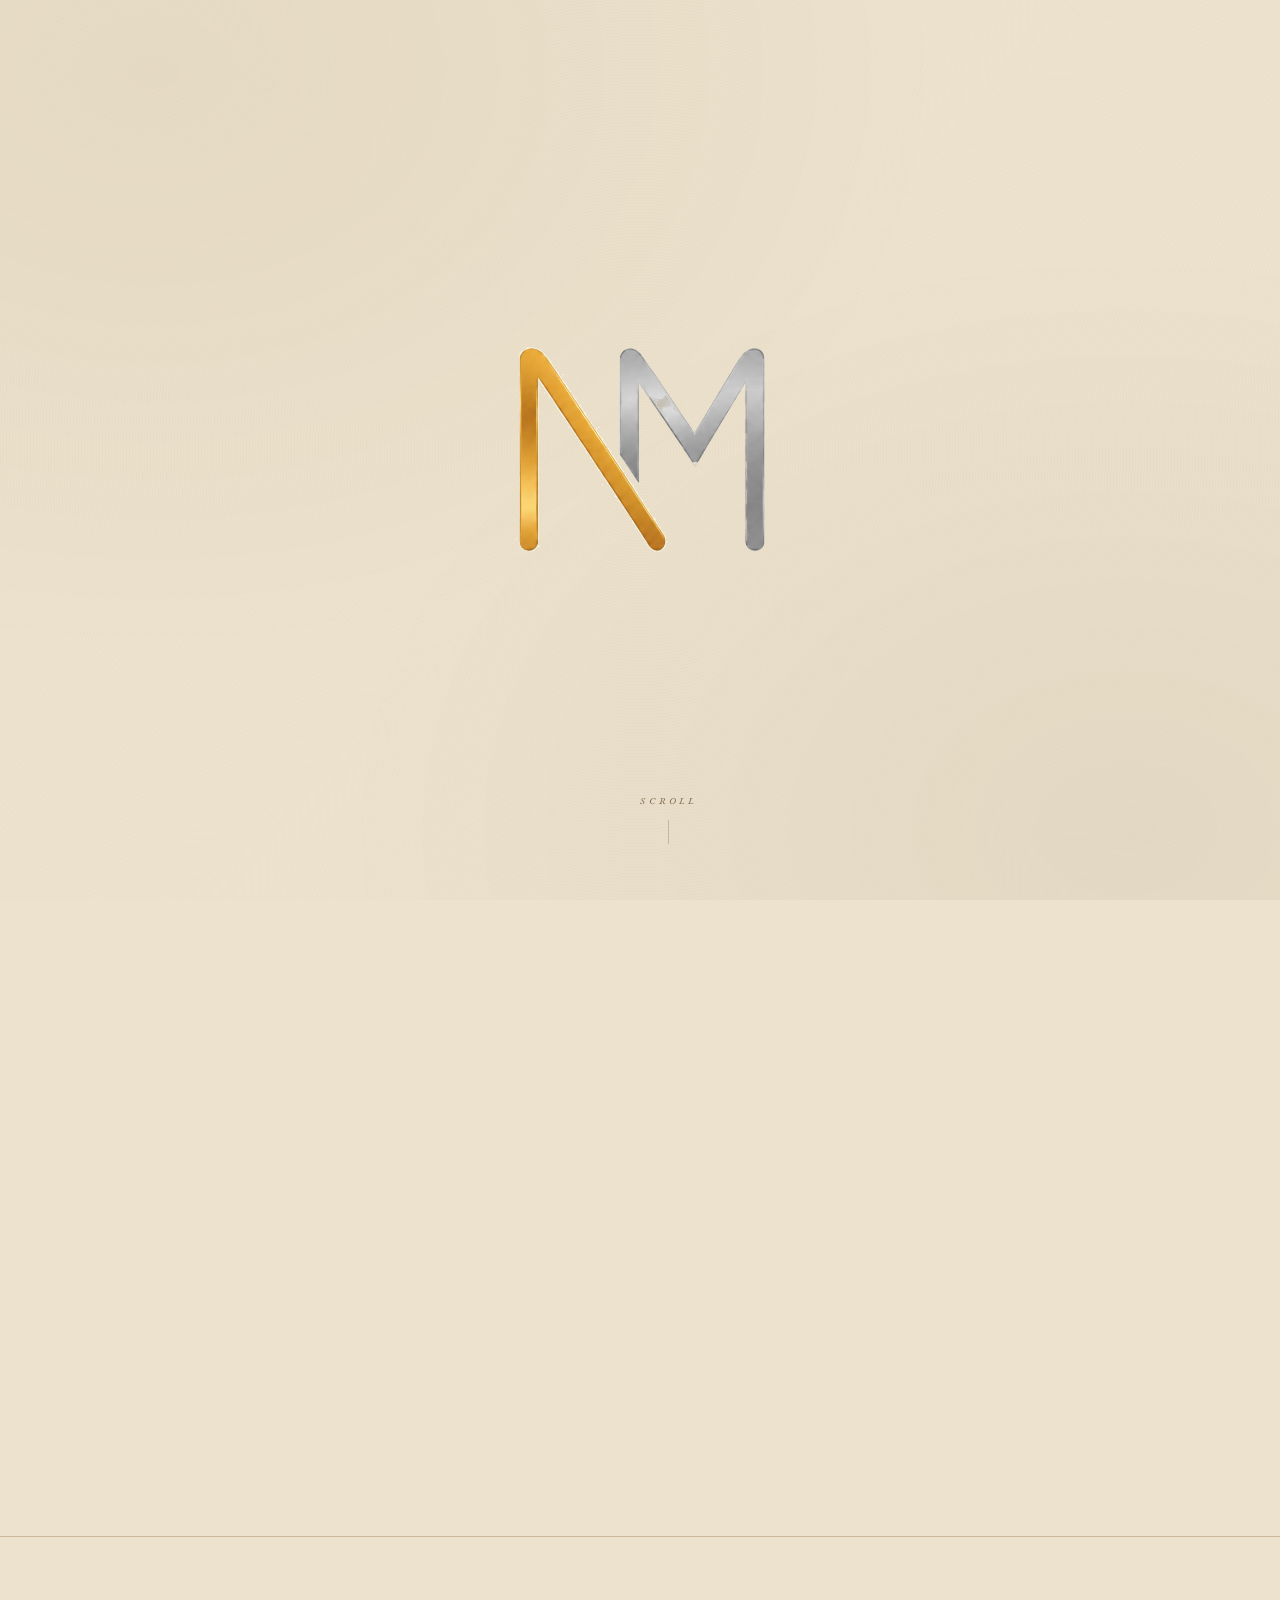
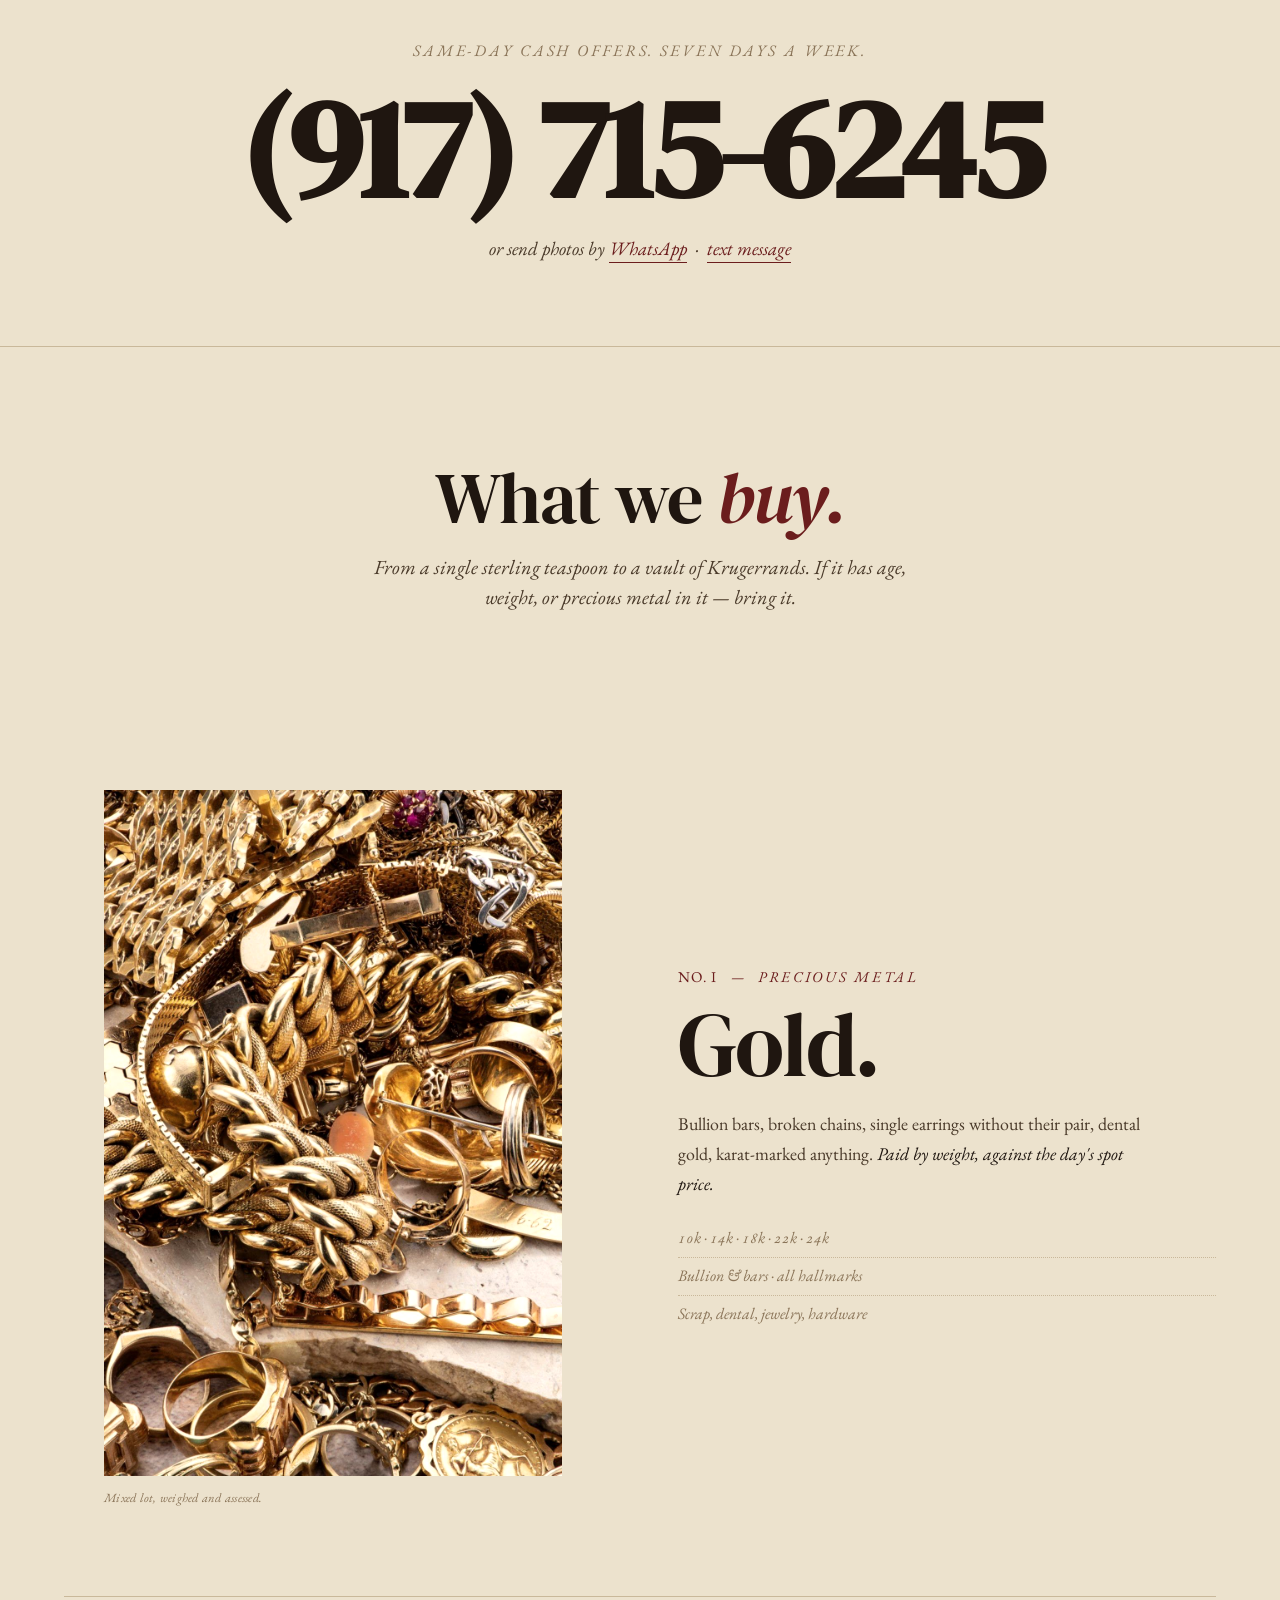
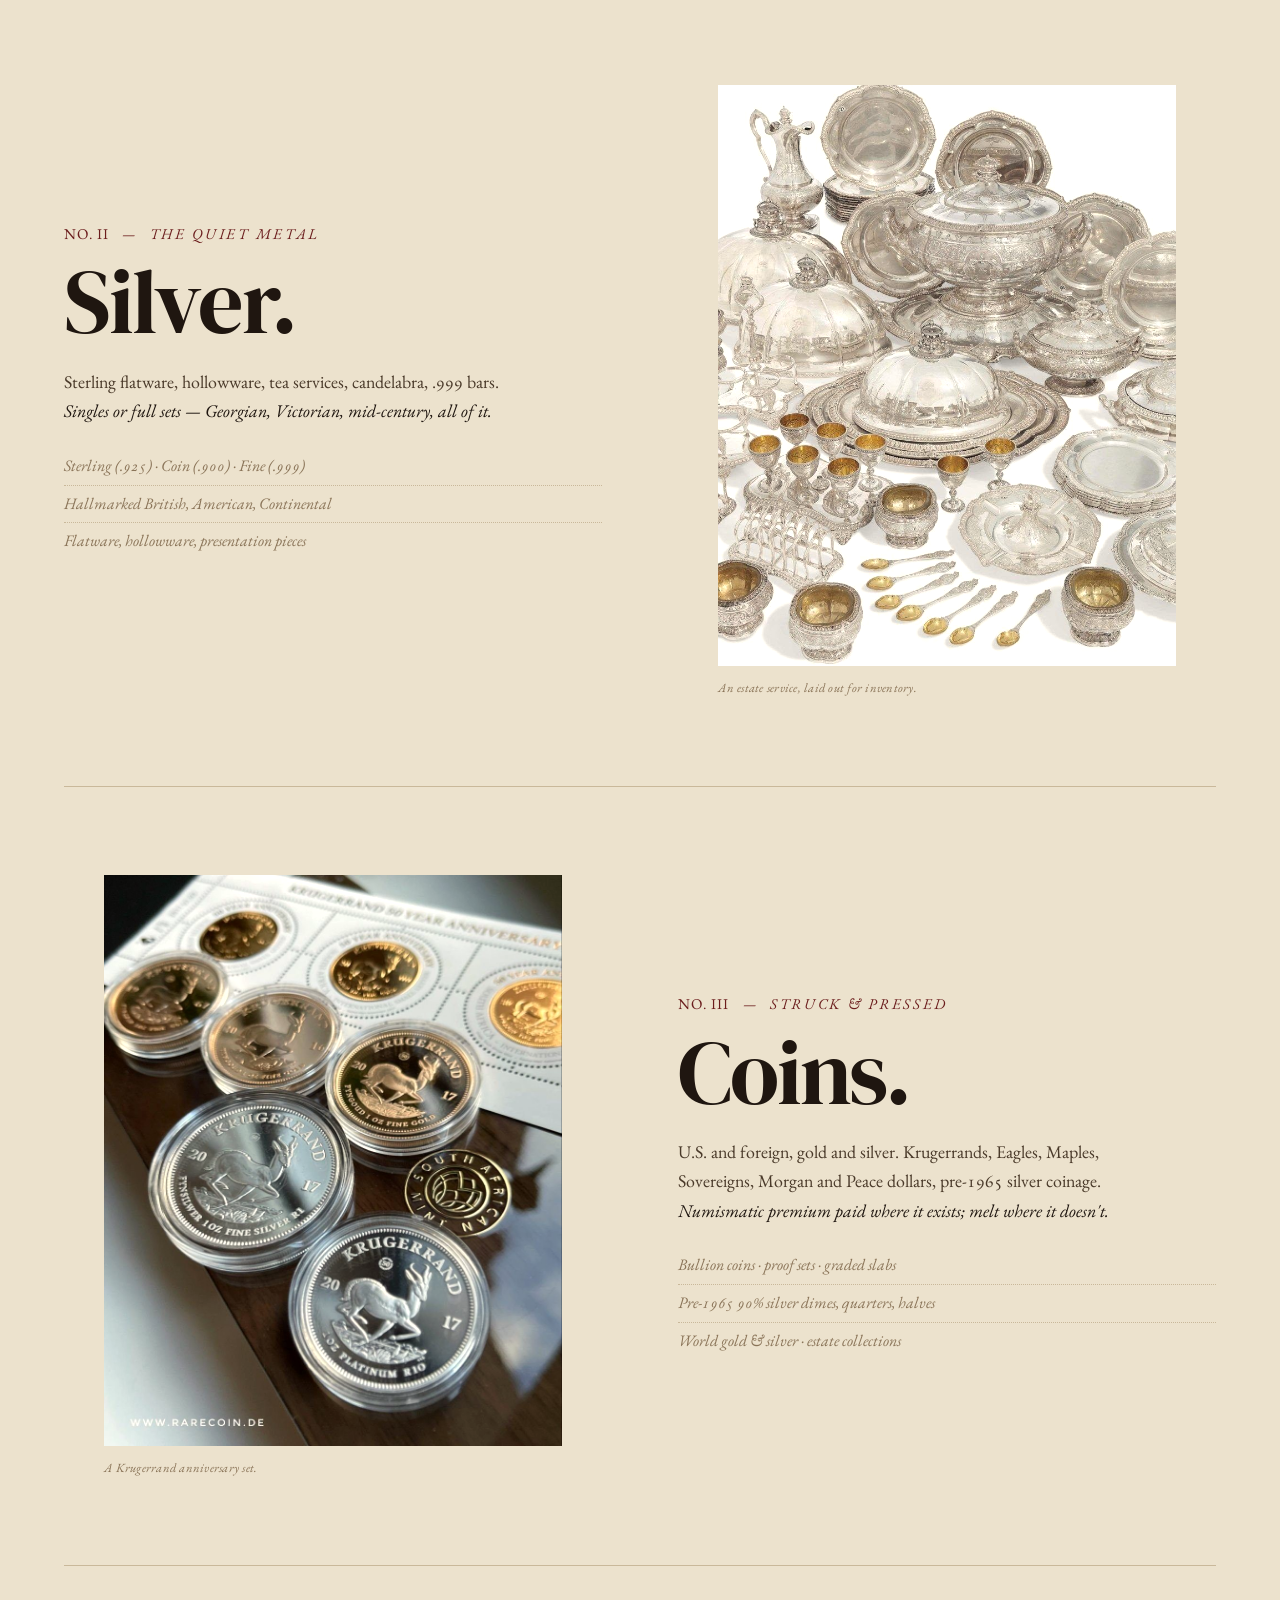
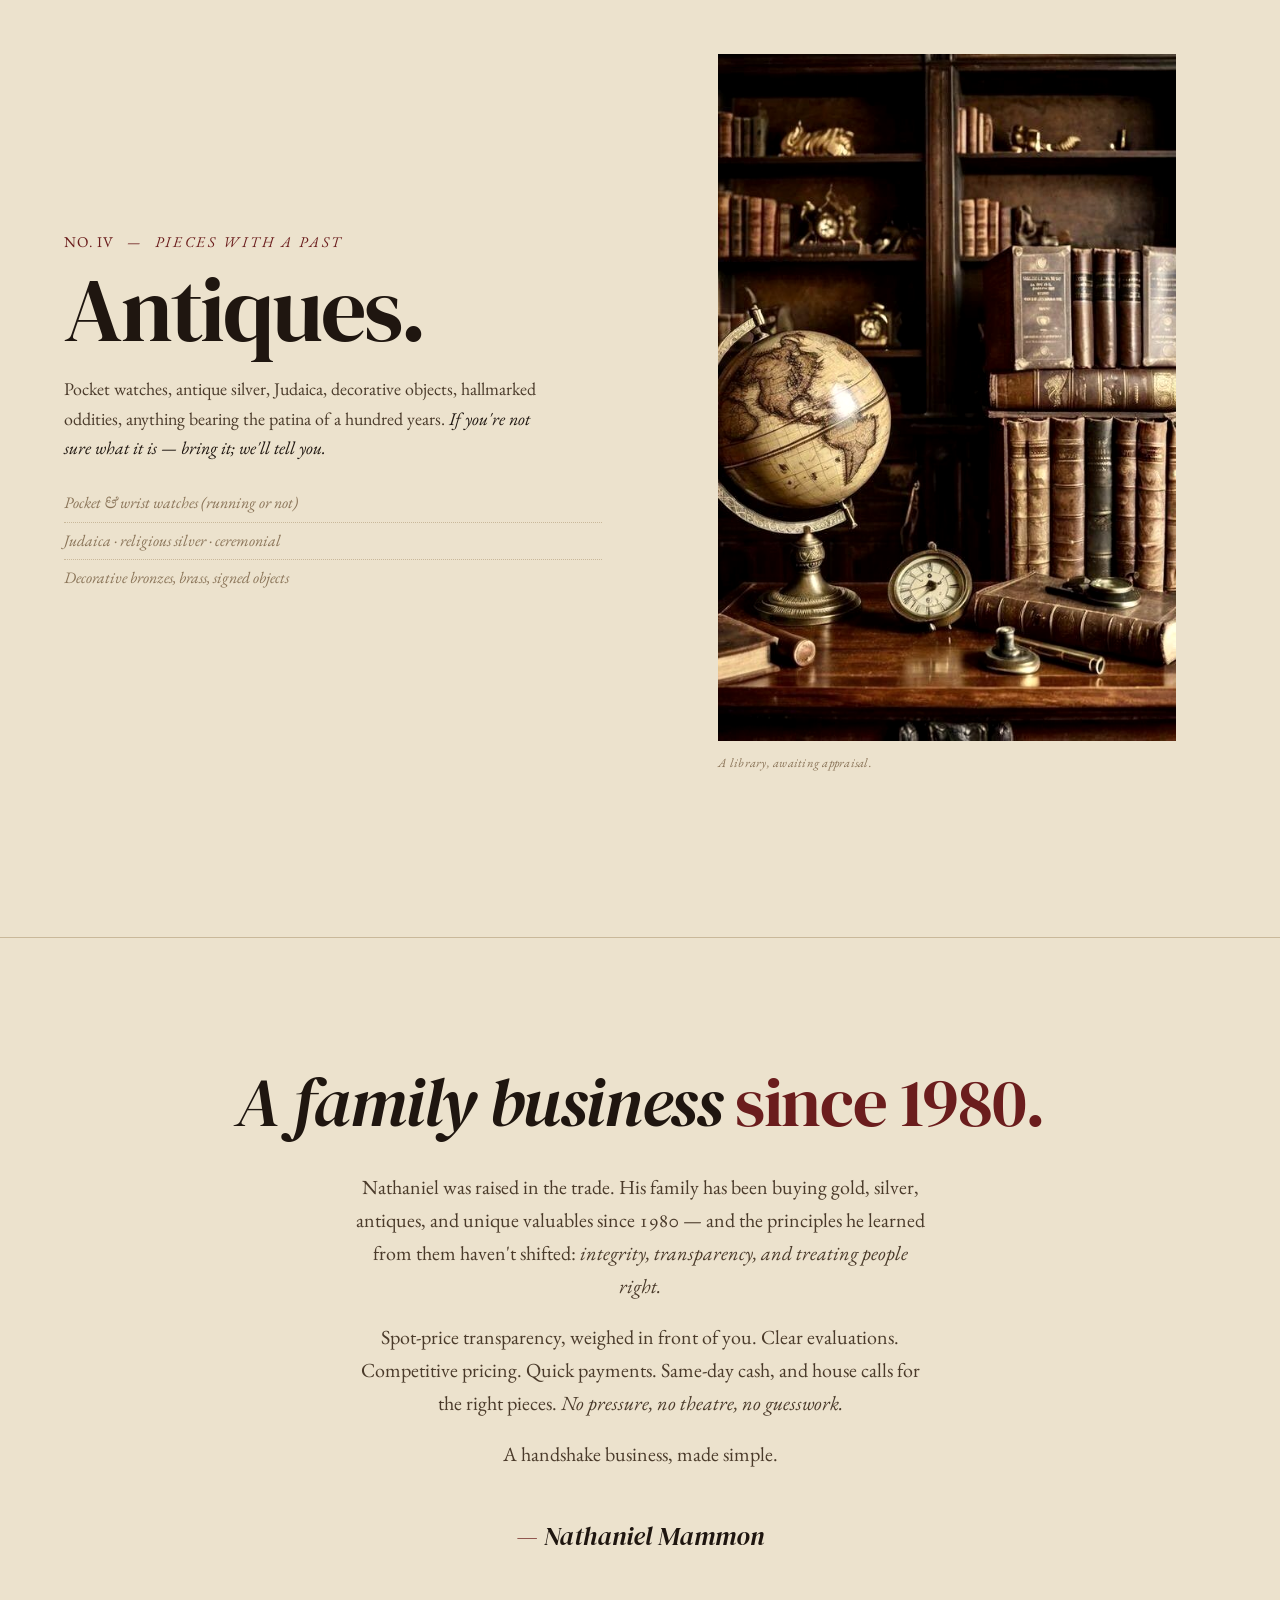
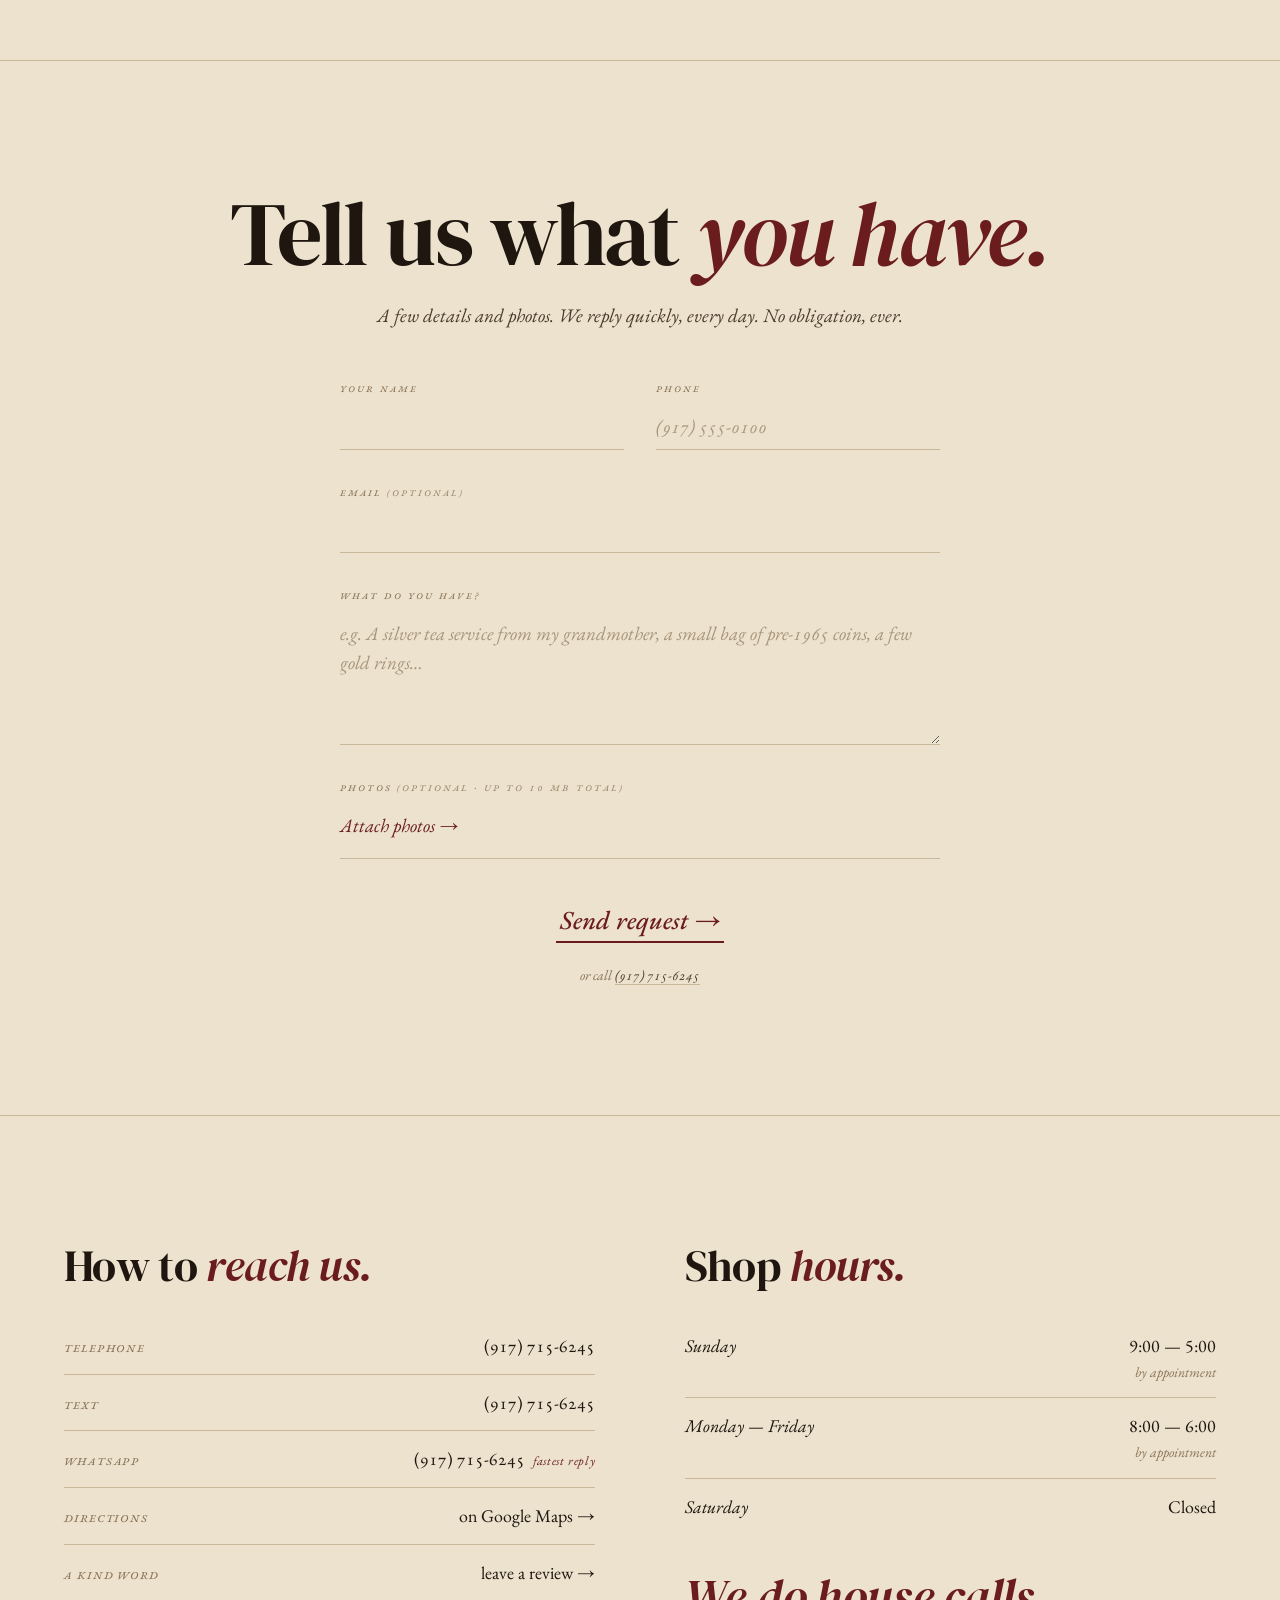
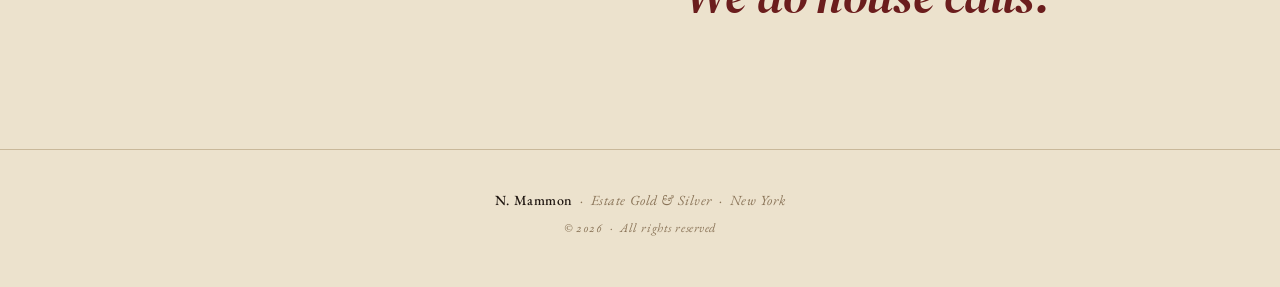
==== commit 559f9d47: "Deploy rebuilt mammonsilver.com site from Abraham Engelstein. Replace the React contact-card page wi" ====
--- a/index.html
+++ b/index.html
@@ -3,1003 +3,1077 @@
 <head>
 <meta charset="utf-8" />
 <meta name="viewport" content="width=device-width, initial-scale=1, viewport-fit=cover" />
-<title>Estate Gold &amp; Silver — N. Mammon</title>
-<meta name="description" content="Get top value for your gold, silver, coins, jewelry and estate items. Call or text 917-715-6245 for a same-day cash offer. Honest. Professional. Local." />
-<meta property="og:title" content="Estate Gold &amp; Silver — N. Mammon" />
-<meta property="og:description" content="We buy gold, silver, coins, jewelry &amp; estate items. Same-day cash offers. Call 917-715-6245." />
-<meta property="og:type" content="website" />
+<title>N. Mammon — Buyers of Gold, Silver, Coins &amp; Antiques</title>
+<meta name="description" content="N. Mammon buys gold, silver, coins and antiques. Honest, professional, local. Same-day cash offers. House calls. Call or text (917) 715-6245." />
+<meta property="og:title" content="N. Mammon — Estate Gold &amp; Silver" />
+<meta property="og:description" content="We buy gold, silver, coins &amp; antiques. Same-day cash. (917) 715-6245." />
+<meta name="theme-color" content="#ece2cd" />
+<link rel="icon" href="assets/n-mammon-logo.png" type="image/png" />
+<link rel="apple-touch-icon" href="assets/n-mammon-logo.png" />
+<script>document.documentElement.classList.add('has-js');</script>
 <link rel="preconnect" href="https://fonts.googleapis.com" />
 <link rel="preconnect" href="https://fonts.gstatic.com" crossorigin />
-<link rel="stylesheet" href="https://fonts.googleapis.com/css2?family=Instrument+Serif:ital@0;1&family=Geist:wght@400;500;600;700&family=Geist+Mono:wght@400;500&display=swap" />
+<link rel="stylesheet" href="https://fonts.googleapis.com/css2?family=DM+Serif+Display:ital@0;1&family=EB+Garamond:ital,wght@0,400;0,500;0,600;0,700;1,400;1,500;1,600&display=swap" />
 <style>
-/* ── Reset ── */
+/* ─────────────────────────────────────────────
+   N. Mammon — buyer of gold, silver, coins & antiques.
+   A printed-paper, catalog-style page. No boxes.
+   ───────────────────────────────────────────── */
+
+:root {
+  --paper:   #ece2cd;     /* aged cream */
+  --paper-2: #e3d8bf;     /* slight shadow */
+  --ink:     #1f1610;     /* warm near-black */
+  --ink-2:   #4a3a2a;     /* muted */
+  --ink-3:   #8a7458;     /* mute mute */
+  --rule:    #c9b89a;     /* sepia rule */
+  --blood:   #6b1d1d;     /* oxblood accent — used sparingly */
+  --blood-2: #8a2828;
+  --gutter:  clamp(20px, 5vw, 64px);
+  --max:     1280px;
+}
+
+/* ── reset ── */
 *, *::before, *::after { box-sizing: border-box; }
-html {
-  -webkit-text-size-adjust: 100%;
-  text-size-adjust: 100%;
-}
-html, body {
-  margin: 0; padding: 0;
-  min-height: 100%;
-  font-family: 'Geist', -apple-system, BlinkMacSystemFont, system-ui, sans-serif;
+html { -webkit-text-size-adjust: 100%; }
+body {
+  margin: 0;
+  background: var(--paper);
+  color: var(--ink);
+  font-family: 'EB Garamond', 'Cambria', Georgia, serif;
+  font-weight: 400;
+  font-size: 18px;
+  line-height: 1.55;
   -webkit-font-smoothing: antialiased;
   text-rendering: optimizeLegibility;
-}
-body.theme-vault    { background: #080604; }
-body.theme-daylight { background: #f0ede6; }
-
-/* ── ContactCard root ── */
-.cc-root,
-.cc-root *,
-.cc-root *::before,
-.cc-root *::after { box-sizing: border-box; }
-.cc-root {
-  --cc-pad: 22px;
-  --cc-radius: 22px;
-  --cc-radius-sm: 14px;
-  font-family: 'Geist', -apple-system, BlinkMacSystemFont, system-ui, sans-serif;
-  font-feature-settings: 'ss01','ss02','cv11';
-  -webkit-font-smoothing: antialiased;
-  text-rendering: optimizeLegibility;
-  color: var(--ink);
-  line-height: 1.45;
-  letter-spacing: -0.005em;
-  width: 100%;
-  min-height: 100svh;
+  font-feature-settings: 'liga', 'kern', 'onum';
   position: relative;
-}
-.cc-root button {
-  font-family: inherit;
-  color: inherit;
-  -webkit-tap-highlight-color: transparent;
-}
-
-/* ── Theme A · Vault (flyer: black + bright gold) ── */
-.cc-variant-vault {
-  --bg: #080604;
-  --bg-2: #110e08;
-  --surface: rgba(212,164,24,0.06);
-  --surface-2: rgba(212,164,24,0.09);
-  --surface-hover: rgba(212,164,24,0.13);
-  --border: rgba(212,164,24,0.14);
-  --border-2: rgba(212,164,24,0.28);
-  --ink: #ffffff;
-  --ink-2: rgba(255,255,255,0.72);
-  --ink-3: rgba(255,255,255,0.44);
-  --accent: #D4A418;
-  --accent-2: #f0c832;
-  --accent-3: #a07a10;
-  --good: #6ec97a;
-  --gold: #D4A418;
-  --sky: #5cb8e0;
-  --leaf: #6ec97a;
-  --rose: #e07070;
-  --shadow: 0 30px 60px -20px rgba(0,0,0,0.8), 0 8px 20px rgba(0,0,0,0.5);
-  --mg-1: #1a1408;
-  --mg-2: #3a2c08;
-  --mg-3: #D4A418;
-  --mg-stroke: rgba(212,164,24,0.7);
-  --mg-text: #ffffff;
-  --shine: linear-gradient(135deg, rgba(212,164,24,0.20), rgba(212,164,24,0) 60%);
-}
-
-/* ── Theme B · Daylight ── */
-.cc-variant-daylight {
-  --bg: #f0ede6;
-  --bg-2: #e5e0d6;
-  --surface: #faf8f2;
-  --surface-2: #fff;
-  --surface-hover: #fffdf5;
-  --border: rgba(40,28,0,0.10);
-  --border-2: rgba(40,28,0,0.20);
-  --ink: #1a1400;
-  --ink-2: rgba(26,20,0,0.70);
-  --ink-3: rgba(26,20,0,0.46);
-  --accent: #9a7410;
-  --accent-2: #c09820;
-  --accent-3: #6a5008;
-  --good: #3a7c3c;
-  --gold: #9a7410;
-  --sky: #3a6a8a;
-  --leaf: #3a7c3c;
-  --rose: #a3504a;
-  --shadow: 0 20px 50px -16px rgba(50,36,18,0.18), 0 4px 14px rgba(50,36,18,0.08);
-  --mg-1: #fbf7ec;
-  --mg-2: #e2d3b1;
-  --mg-3: #8a6c3a;
-  --mg-stroke: rgba(138,108,58,0.5);
-  --mg-text: #1f1a12;
-  --shine: linear-gradient(135deg, rgba(138,108,58,0.08), rgba(138,108,58,0) 60%);
-}
-
-/* ── Page shell (single-column, all screen sizes) ── */
-.cc-page {
-  position: relative;
-  min-height: 100svh;
-  background: var(--bg);
   overflow-x: hidden;
 }
-.cc-page-bg {
-  position: fixed;
-  inset: 0;
+
+/* paper texture — faint warm noise */
+body::before {
+  content: '';
+  position: fixed; inset: 0;
+  background-image:
+    radial-gradient(ellipse at 12% 8%,  rgba(140, 100, 50, 0.06), transparent 50%),
+    radial-gradient(ellipse at 88% 92%, rgba(80, 50, 20, 0.05),  transparent 50%),
+    repeating-radial-gradient(circle at 50% 50%, rgba(60, 35, 15, 0.012) 0, rgba(60, 35, 15, 0.012) 1px, transparent 1px, transparent 3px);
   pointer-events: none;
   z-index: 0;
-}
-.cc-variant-vault .cc-page-bg {
-  background:
-    radial-gradient(120% 55% at 50% -5%, rgba(212,164,24,0.22), transparent 55%),
-    radial-gradient(70% 35% at 100% 100%, rgba(212,164,24,0.10), transparent 60%),
-    linear-gradient(180deg, #0e0a04 0%, #080604 100%);
-}
-.cc-variant-daylight .cc-page-bg {
-  background:
-    radial-gradient(140% 60% at 50% -20%, rgba(255,240,180,0.85), transparent 65%),
-    radial-gradient(80% 50% at 100% 110%, rgba(200,160,20,0.15), transparent 60%),
-    linear-gradient(180deg, #f0ede6 0%, #e8e2d4 100%);
-}
-.cc-page-grain {
-  position: absolute; inset: 0;
-  background-image: repeating-linear-gradient(0deg, transparent 0 2px, rgba(0,0,0,0.012) 2px 3px);
-  mix-blend-mode: overlay;
-  opacity: 0.6;
-}
-.cc-card {
+  mix-blend-mode: multiply;
+}
+
+a { color: var(--ink); text-decoration: none; }
+img { display: block; max-width: 100%; height: auto; }
+
+/* ── shared content width ── */
+.frame {
   position: relative;
   z-index: 1;
-  padding: 56px 18px 48px;
-  display: flex;
-  flex-direction: column;
-  gap: 22px;
+  max-width: var(--max);
+  margin: 0 auto;
+  padding-left: var(--gutter);
+  padding-right: var(--gutter);
+}
+
+/* ════════════════════════════════════════════
+   OPENING — just the logo, centered, full viewport.
+   The page opens as a quiet moment before any words.
+   ════════════════════════════════════════════ */
+.opening {
+  min-height: 100vh;
+  min-height: 100svh;
+  display: grid;
+  place-items: center;
+  padding: clamp(40px, 6vw, 80px) var(--gutter);
+  position: relative;
+}
+.opening-logo {
+  width: clamp(180px, 22vw, 340px);
+  height: auto;
+  display: block;
+  /* Soft entry on page load */
+  opacity: 0;
+  transform: scale(0.94);
+  animation: opening-in 1.6s 0.15s var(--ease, cubic-bezier(.2,.7,.2,1)) forwards;
+  /* Will be overridden by scroll-linked fade-out on JS-enabled browsers */
+}
+@keyframes opening-in {
+  to { opacity: 1; transform: scale(1); }
+}
+.opening-scroll {
+  position: absolute;
+  bottom: clamp(28px, 5vw, 56px);
+  left: 50%;
+  transform: translateX(-50%);
+  font-family: 'EB Garamond', serif;
+  font-style: italic;
+  font-size: 13px;
+  letter-spacing: 0.22em;
+  text-transform: lowercase;
+  font-variant: small-caps;
+  color: var(--ink-3);
+  opacity: 0;
+  animation: opening-in 1.6s 1.0s var(--ease, cubic-bezier(.2,.7,.2,1)) forwards;
+}
+.opening-scroll::after {
+  content: '';
+  display: block;
+  width: 1px;
+  height: 24px;
+  background: var(--rule);
+  margin: 10px auto 0;
+}
+
+/* ════════════════════════════════════════════
+   MANIFESTO — a centered statement. No picture, no logo.
+   Fades in as you scroll past the opening.
+   ════════════════════════════════════════════ */
+.manifesto {
+  padding: clamp(80px, 14vw, 180px) 0 clamp(80px, 12vw, 160px);
+  text-align: center;
+}
+.manifesto-text {
+  font-family: 'DM Serif Display', serif;
+  font-weight: 400;
+  font-size: clamp(26px, 3.6vw, 48px);
+  line-height: 1.32;
+  letter-spacing: -0.012em;
+  color: var(--ink);
+  max-width: 980px;
+  margin: 0 auto;
+  /* For non-JS users: visible by default. For JS users: hidden initially, revealed by scroll. */
+}
+.manifesto-text em {
+  font-style: italic;
+  color: var(--blood);
+}
+.has-js .manifesto-text {
+  opacity: 0;
+  transform: translateY(24px);
+}
+.has-js .manifesto-text.in {
+  opacity: 1;
+  transform: translateY(0);
+  transition: opacity 1.4s var(--ease, cubic-bezier(.2,.7,.2,1)), transform 1.4s var(--ease, cubic-bezier(.2,.7,.2,1));
+}
+
+/* ════════════════════════════════════════════
+   THE BIG PHONE — a billboard, not a button.
+   ════════════════════════════════════════════ */
+.callout {
+  padding: clamp(60px, 8vw, 110px) 0 clamp(40px, 5vw, 70px);
+  text-align: center;
+  border-top: 1px solid var(--rule);
+  border-bottom: 1px solid var(--rule);
+  margin-top: clamp(40px, 5vw, 60px);
+}
+.callout-eyebrow {
+  font-family: 'EB Garamond', serif;
+  font-style: italic;
+  font-size: clamp(14px, 1.4vw, 16px);
+  letter-spacing: 0.18em;
+  text-transform: uppercase;
+  color: var(--ink-3);
+  margin: 0 0 18px;
+}
+.callout-number {
+  font-family: 'DM Serif Display', serif;
+  font-size: clamp(52px, 11vw, 152px);
+  line-height: 0.95;
+  letter-spacing: -0.035em;
+  color: var(--ink);
+  margin: 0;
+  display: block;
+}
+.callout-number a { color: inherit; transition: color .3s; }
+.callout-number a:hover { color: var(--blood); }
+.callout-sub {
+  margin-top: 18px;
+  font-size: clamp(15px, 1.6vw, 19px);
+  font-style: italic;
+  color: var(--ink-2);
+}
+.callout-sub a {
+  color: var(--blood);
+  border-bottom: 1px solid var(--blood);
+  padding-bottom: 1px;
+  transition: opacity .3s;
+}
+.callout-sub a:hover { opacity: 0.7; }
+
+/* ════════════════════════════════════════════
+   THE CATALOG — numbered entries with photos.
+   ════════════════════════════════════════════ */
+.catalog {
+  padding: clamp(60px, 9vw, 130px) 0 clamp(40px, 6vw, 80px);
+}
+.catalog-intro {
+  max-width: 720px;
+  margin: 0 auto clamp(50px, 7vw, 90px);
+  text-align: center;
+}
+.catalog-intro h2 {
+  font-family: 'DM Serif Display', serif;
+  font-weight: 400;
+  font-size: clamp(36px, 5.6vw, 78px);
+  line-height: 1;
+  letter-spacing: -0.02em;
+  margin: 0 0 18px;
+}
+.catalog-intro h2 i {
+  font-style: italic;
+  color: var(--blood);
+}
+.catalog-intro p {
+  font-style: italic;
+  font-size: clamp(17px, 1.6vw, 20px);
+  color: var(--ink-2);
+  margin: 0;
+  max-width: 540px;
+  margin: 0 auto;
+  line-height: 1.5;
+}
+
+.entry {
+  display: grid;
+  grid-template-columns: 1fr 1fr;
+  gap: clamp(30px, 6vw, 90px);
+  align-items: center;
+  padding: clamp(40px, 6vw, 70px) 0;
+  position: relative;
+}
+.entry + .entry {
+  border-top: 1px solid var(--rule);
+}
+.entry:nth-child(even) .entry-text { order: 2; }
+.entry:nth-child(even) .entry-image { order: 1; }
+
+.entry-num {
+  font-family: 'EB Garamond', serif;
+  font-style: italic;
+  font-size: clamp(13px, 1.3vw, 15px);
+  letter-spacing: 0.18em;
+  text-transform: uppercase;
+  color: var(--blood);
+  margin: 0 0 14px;
+}
+.entry-num span {
+  display: inline-block;
+  margin-right: 14px;
+  font-style: normal;
+  letter-spacing: 0.06em;
+}
+.entry-title {
+  font-family: 'DM Serif Display', serif;
+  font-weight: 400;
+  font-size: clamp(46px, 7vw, 92px);
+  line-height: 0.95;
+  letter-spacing: -0.025em;
+  margin: 0 0 22px;
+  color: var(--ink);
+}
+.entry-title i {
+  font-style: italic;
+}
+.entry-body {
+  font-size: clamp(16px, 1.4vw, 19px);
+  line-height: 1.65;
+  color: var(--ink-2);
+  margin: 0 0 22px;
+  max-width: 480px;
+}
+.entry-body em {
+  font-style: italic;
+  color: var(--ink);
+}
+.entry-list {
+  list-style: none;
+  padding: 0;
+  margin: 0;
+  font-size: clamp(14px, 1.25vw, 16px);
+  color: var(--ink-3);
+  font-style: italic;
+}
+.entry-list li {
+  padding: 6px 0;
+  border-bottom: 1px dotted var(--rule);
+}
+.entry-list li:last-child { border-bottom: none; }
+
+.entry-image img {
+  width: 100%;
+  height: auto;
+  filter: sepia(0.12) contrast(1.04);
+}
+.entry-image figcaption {
+  margin-top: 12px;
+  font-style: italic;
+  font-size: 12.5px;
+  color: var(--ink-3);
+  letter-spacing: 0.02em;
+}
+
+/* ════════════════════════════════════════════
+   PROMISE — short prose, no value-strip.
+   ════════════════════════════════════════════ */
+.promise {
+  padding: clamp(70px, 10vw, 140px) 0 clamp(60px, 8vw, 110px);
+  text-align: center;
+  border-top: 1px solid var(--rule);
+}
+.promise h2 {
+  font-family: 'DM Serif Display', serif;
+  font-weight: 400;
+  font-style: italic;
+  font-size: clamp(34px, 5.4vw, 72px);
+  line-height: 1.05;
+  letter-spacing: -0.02em;
+  margin: 0 auto 32px;
+  max-width: 820px;
+}
+.promise h2 i {
+  font-style: normal;
+  color: var(--blood);
+}
+.promise p {
+  max-width: 580px;
+  margin: 0 auto;
+  font-size: clamp(17px, 1.6vw, 20px);
+  line-height: 1.65;
+  color: var(--ink-2);
+}
+.promise p + p { margin-top: 18px; }
+.promise .signature {
+  margin-top: 44px;
+  font-family: 'DM Serif Display', serif;
+  font-style: italic;
+  font-size: clamp(20px, 2.2vw, 26px);
+  color: var(--ink);
+}
+.promise .signature::before {
+  content: '— ';
+  color: var(--blood);
+}
+
+/* ════════════════════════════════════════════
+   QUOTE — invitation, not a bordered form.
+   ════════════════════════════════════════════ */
+.quote {
+  padding: clamp(70px, 10vw, 140px) 0;
+  text-align: center;
+  border-top: 1px solid var(--rule);
+}
+.quote-heading h2 {
+  font-family: 'DM Serif Display', serif;
+  font-weight: 400;
+  font-size: clamp(44px, 7vw, 96px);
+  line-height: 1;
+  letter-spacing: -0.025em;
+  margin: 0 0 22px;
+}
+.quote-heading h2 i { font-style: italic; color: var(--blood); }
+.quote-heading p {
+  max-width: 540px;
+  margin: 0 auto 48px;
+  font-style: italic;
+  font-size: clamp(17px, 1.5vw, 20px);
+  color: var(--ink-2);
+  line-height: 1.55;
+}
+
+/* ── The form itself ── */
+.quote-form {
+  max-width: 600px;
+  margin: 0 auto;
+  text-align: left;
+}
+.form-row {
+  display: grid;
+  grid-template-columns: 1fr 1fr;
+  gap: 32px;
+  margin-bottom: 32px;
+}
+.form-field {
+  display: block;
+  margin-bottom: 32px;
+  position: relative;
+}
+.form-row .form-field { margin-bottom: 0; }
+.form-label {
+  display: block;
+  font-family: 'EB Garamond', serif;
+  font-style: italic;
+  font-size: 12.5px;
+  letter-spacing: 0.16em;
+  text-transform: lowercase;
+  font-variant: small-caps;
+  color: var(--ink-3);
+  margin-bottom: 8px;
+}
+.form-label em { font-style: italic; opacity: 0.8; }
+.form-field input,
+.form-field textarea {
+  display: block;
+  width: 100%;
+  border: none;
+  background: transparent;
+  border-bottom: 1px solid var(--rule);
+  padding: 8px 0 10px;
+  font-family: 'EB Garamond', serif;
+  font-size: 19px;
+  color: var(--ink);
+  outline: none;
+  transition: border-color .3s;
+  font-feature-settings: 'liga','onum';
+  -webkit-appearance: none;
+  border-radius: 0;
+}
+.form-field input:focus,
+.form-field textarea:focus { border-bottom-color: var(--blood); }
+.form-field textarea {
+  resize: vertical;
+  min-height: 110px;
+  line-height: 1.5;
+}
+.form-field input::placeholder,
+.form-field textarea::placeholder {
+  color: var(--ink-3);
+  font-style: italic;
+  opacity: 0.7;
+}
+
+/* File upload — styled as a refined link, not a default button */
+.form-files {
+  border-bottom: 1px solid var(--rule);
+  padding-bottom: 6px;
+}
+.file-btn {
+  display: block;
+  cursor: pointer;
+  padding: 6px 0;
+}
+.file-btn-text {
+  font-family: 'EB Garamond', serif;
+  font-style: italic;
+  font-size: 19px;
+  color: var(--blood);
+  transition: opacity .3s;
+}
+.file-btn:hover .file-btn-text { opacity: 0.7; }
+.file-list {
+  display: block;
+  margin-top: 6px;
+  font-size: 14px;
+  font-style: italic;
+  color: var(--ink-3);
+  word-break: break-all;
+}
+
+/* Submit */
+.form-submit {
+  margin-top: 44px;
+  text-align: center;
+}
+.form-cta {
+  background: none;
+  border: none;
+  border-bottom: 2px solid var(--blood);
+  padding: 0 4px 4px;
+  font-family: 'EB Garamond', serif;
+  font-style: italic;
+  font-weight: 500;
+  font-size: clamp(20px, 2.2vw, 26px);
+  color: var(--blood);
+  cursor: pointer;
+  transition: opacity .3s;
+  letter-spacing: 0;
+}
+.form-cta:hover { opacity: 0.7; }
+.form-or {
+  display: block;
+  margin-top: 22px;
+  font-size: 14px;
+  font-style: italic;
+  color: var(--ink-3);
+}
+.form-or a {
+  color: var(--ink-2);
+  border-bottom: 1px solid var(--rule);
+}
+.form-or a:hover { color: var(--blood); border-color: var(--blood); }
+
+/* Inline success state (triggered by ?sent=1 in URL) */
+.form-success {
+  display: none;
+  text-align: center;
+  padding: 32px 0;
+}
+body.sent .quote-form { display: none; }
+body.sent .form-success { display: block; }
+.form-success h3 {
+  font-family: 'DM Serif Display', serif;
+  font-style: italic;
+  font-weight: 400;
+  font-size: clamp(32px, 4vw, 44px);
+  color: var(--blood);
+  margin: 0 0 14px;
+}
+.form-success p {
+  font-style: italic;
+  color: var(--ink-2);
+  font-size: 18px;
   max-width: 480px;
   margin: 0 auto;
-}
-.cc-card > * { flex: 0 0 auto; min-height: max-content; }
-
-/* ── Header ── */
-.cc-head {
+  line-height: 1.5;
+}
+
+@media (max-width: 600px) {
+  .form-row { grid-template-columns: 1fr; gap: 32px; }
+}
+
+
+/* ════════════════════════════════════════════
+   SHOPCARD — hours + reach us, no tile grid.
+   ════════════════════════════════════════════ */
+.shopcard {
+  padding: clamp(70px, 10vw, 140px) 0;
+  border-top: 1px solid var(--rule);
+}
+.shopcard-grid {
+  display: grid;
+  grid-template-columns: 1fr 1fr;
+  gap: clamp(40px, 7vw, 110px);
+  align-items: start;
+}
+.shopcard h3 {
+  font-family: 'DM Serif Display', serif;
+  font-weight: 400;
+  font-size: clamp(28px, 3.8vw, 44px);
+  line-height: 1;
+  letter-spacing: -0.015em;
+  margin: 0 0 30px;
+}
+.shopcard h3 i { font-style: italic; color: var(--blood); }
+
+.reach-list {
+  list-style: none;
+  padding: 0;
+  margin: 0;
+}
+.reach-list li {
+  padding: 14px 0;
+  border-bottom: 1px solid var(--rule);
   display: flex;
-  flex-direction: column;
-  align-items: center;
+  justify-content: space-between;
+  align-items: baseline;
+  gap: 20px;
+  font-size: clamp(16px, 1.4vw, 19px);
+}
+.reach-list li:last-child { border-bottom: none; }
+.reach-list .label {
+  font-style: italic;
+  color: var(--ink-3);
+  letter-spacing: 0.06em;
+  text-transform: lowercase;
+  font-variant: small-caps;
+  font-size: 0.85em;
+}
+.reach-list .val a {
+  color: var(--ink);
+  border-bottom: 1px solid transparent;
+  transition: border-color .3s, color .3s;
+}
+.reach-list .val a:hover {
+  color: var(--blood);
+  border-color: var(--blood);
+}
+.reach-list .pill {
+  margin-left: 8px;
+  font-family: 'EB Garamond', serif;
+  font-style: italic;
+  font-size: 0.7em;
+  color: var(--blood);
+  letter-spacing: 0.05em;
+}
+
+.hours-list {
+  list-style: none;
+  padding: 0;
+  margin: 0 0 26px;
+}
+.hours-list li {
+  padding: 14px 0;
+  border-bottom: 1px solid var(--rule);
+  display: flex;
+  justify-content: space-between;
+  align-items: baseline;
+  gap: 14px;
+  font-size: clamp(16px, 1.4vw, 19px);
+}
+.hours-list li:last-child { border-bottom: none; }
+.hours-list .day {
+  font-style: italic;
+  color: var(--ink);
+}
+.hours-list .time {
+  color: var(--ink);
+  font-feature-settings: 'tnum';
+}
+.hours-list .appt {
+  display: block;
+  font-size: 0.78em;
+  font-style: italic;
+  color: var(--ink-3);
+  text-align: right;
+  margin-top: 2px;
+}
+.housecall {
+  font-family: 'DM Serif Display', serif;
+  font-style: italic;
+  font-size: clamp(28px, 4.2vw, 48px);
+  line-height: 1.05;
+  letter-spacing: -0.015em;
+  color: var(--blood);
+  margin: 36px 0 0;
+}
+
+/* ════════════════════════════════════════════
+   FOOTER — plain, like a printed colophon.
+   ════════════════════════════════════════════ */
+footer {
+  padding: 40px 0 50px;
+  border-top: 1px solid var(--rule);
   text-align: center;
-  gap: 10px;
-  padding: 8px 6px 4px;
-}
-.cc-monogram {
-  width: 76px;
-  height: 76px;
-  border-radius: 50%;
-  overflow: hidden;
-  position: relative;
-  flex-shrink: 0;
-  box-sizing: border-box;
-  padding: 4px;
-  background: #0a0907;
-  border: 1px solid var(--border-2);
-  box-shadow: none;
-}
-.cc-monogram-logo {
-  width: 100%;
-  height: 100%;
-  display: block;
-  object-fit: contain;
-  object-position: center;
-  padding: 0;
-  box-sizing: border-box;
-}
-.cc-headline {
-  font-family: 'Instrument Serif', Georgia, serif;
-  font-weight: 400;
-  font-size: 34px;
-  line-height: 1.08;
-  letter-spacing: -0.02em;
-  margin: 8px 0 0;
-}
-.cc-headline em { font-style: italic; color: var(--accent); }
-.cc-brand {
-  font-family: 'Instrument Serif', Georgia, serif;
-  font-size: 22px;
-  font-weight: 400;
-  font-style: italic;
-  color: var(--accent);
-  margin: 4px 0 0;
-  letter-spacing: -0.02em;
-  line-height: 1.12;
-}
-.cc-tagline { font-size: 13px; color: var(--ink-2); margin: 0; letter-spacing: 0.005em; }
-.cc-rating {
-  display: inline-flex;
-  align-items: center;
-  gap: 6px;
-  font-size: 13px;
-  color: var(--ink-2);
-  margin-top: 2px;
-}
-.cc-stars { display: inline-flex; gap: 1px; color: var(--accent); }
-.cc-star svg { width: 13px; height: 13px; display: block; }
-.cc-rating-num { font-weight: 600; color: var(--ink); }
-.cc-rating-meta { color: var(--ink-3); }
-
-/* ── Uploader ── */
-.cc-uploader {
-  --cc-up-x: 22px;
-  --cc-up-y-top: 22px;
-  --cc-up-y-bottom: 24px;
-  position: relative;
-  border-radius: var(--cc-radius);
-  background: var(--shine), var(--surface);
-  border: 1px solid var(--border-2);
-  padding: var(--cc-up-y-top) var(--cc-up-x) var(--cc-up-y-bottom);
-  overflow: hidden;
-  transition: transform 0.2s, border-color 0.2s;
-  cursor: default;
-  box-shadow: var(--shadow);
-}
-.cc-uploader::before {
-  content: ''; position: absolute; inset: 0;
-  border-radius: inherit;
-  pointer-events: none;
-  box-shadow: inset 0 1px 0 color-mix(in oklab, var(--accent) 25%, transparent);
-}
-.cc-uploader:hover { border-color: color-mix(in oklab, var(--accent) 55%, var(--border-2)); }
-.cc-uploader-glow {
-  position: absolute;
-  inset: -40% -10% auto -10%;
-  height: 80%;
-  background: radial-gradient(50% 50% at 50% 50%, color-mix(in oklab, var(--accent) 35%, transparent), transparent 70%);
-  filter: blur(40px);
-  pointer-events: none;
-  opacity: 0.55;
-}
-.cc-uploader-hero {
-  display: block;
-  margin: calc(-1 * var(--cc-up-y-top)) calc(-1 * var(--cc-up-x)) 16px;
-  width: calc(100% + 2 * var(--cc-up-x));
-  max-width: none;
-  position: relative;
-  z-index: 0;
-  /* Full-bleed width: avoid aspect-ratio + max-height shrinking width below 100%. */
-  height: clamp(120px, min(42vw, 240px), 240px);
-  overflow: hidden;
-  background: var(--surface-2);
-}
-.cc-uploader-hero img {
-  width: 100%;
-  height: 100%;
-  object-fit: cover;
-  object-position: center 40%;
-  display: block;
-}
-.cc-uploader-inner {
-  position: relative;
-  z-index: 1;
-  text-align: center;
-  display: flex;
-  flex-direction: column;
-  align-items: center;
-  gap: 8px;
-}
-.cc-uploader-icon {
-  width: 44px; height: 44px;
-  border-radius: 12px;
-  background: color-mix(in oklab, var(--accent) 18%, transparent);
-  color: var(--accent);
-  display: grid; place-items: center;
-  margin-bottom: 4px;
-  border: 1px solid color-mix(in oklab, var(--accent) 30%, transparent);
-}
-.cc-uploader-icon svg { width: 22px; height: 22px; }
-.cc-uploader-eyebrow {
-  font-size: 11px;
-  text-transform: uppercase;
-  letter-spacing: 0.18em;
-  color: var(--accent);
+  font-style: italic;
+  color: var(--ink-3);
+  font-size: 14px;
+  letter-spacing: 0.04em;
+}
+footer .colophon { margin: 0 0 6px; }
+footer .colophon strong {
+  font-style: normal;
+  color: var(--ink);
   font-weight: 500;
 }
-.cc-uploader-title {
-  font-family: 'Instrument Serif', serif;
-  font-size: 30px;
-  line-height: 1.0;
-  margin: 0;
-  color: var(--ink);
-  letter-spacing: -0.015em;
-  text-wrap: balance;
-}
-.cc-uploader-sub {
-  font-size: 14px;
-  line-height: 1.5;
-  color: var(--ink-2);
-  max-width: 36ch;
-  margin: 4px 0 8px;
-  text-wrap: pretty;
-}
-.cc-uploader-cta {
-  display: flex;
-  flex-direction: column;
-  align-items: center;
-  gap: 8px;
-  margin-top: 2px;
-}
-.cc-uploader-meta {
-  display: inline-flex;
-  align-items: center;
-  gap: 6px;
-  font-size: 11px;
-  color: var(--ink-3);
-  margin-top: 10px;
-  flex-wrap: wrap;
-  justify-content: center;
-}
-.cc-uploader-meta span { display: inline-flex; align-items: center; gap: 4px; }
-.cc-uploader-meta svg { width: 12px; height: 12px; }
-.cc-uploader-btn {
-  display: inline-flex;
-  align-items: center;
-  gap: 8px;
-  padding: 13px 22px;
-  border-radius: 999px;
-  background: var(--accent);
-  color: #16120a;
-  font-weight: 600;
-  font-size: 15px;
-  letter-spacing: -0.01em;
-  box-shadow: 0 8px 22px -8px color-mix(in oklab, var(--accent) 70%, transparent);
-  transition: transform 0.15s;
-  border: none;
-  cursor: pointer;
-  font-family: inherit;
-}
-.cc-uploader-btn svg { width: 17px; height: 17px; }
-.cc-uploader-btn:hover { transform: translateY(-1px); }
-
-/* ── Google Form modal ── */
-.cc-gf-backdrop {
-  position: fixed;
-  inset: 0;
-  z-index: 1000;
-  background: rgba(0, 0, 0, 0.62);
-  backdrop-filter: blur(4px);
-  -webkit-backdrop-filter: blur(4px);
-  display: flex;
-  align-items: flex-end;
-  justify-content: center;
-  padding: max(10px, env(safe-area-inset-bottom)) max(10px, env(safe-area-inset-right)) max(10px, env(safe-area-inset-left));
-  animation: cc-gf-in 0.2s ease-out;
-}
-@keyframes cc-gf-in {
-  from { opacity: 0; }
-  to { opacity: 1; }
-}
-@media (min-width: 560px) {
-  .cc-gf-backdrop { align-items: center; padding-top: max(16px, env(safe-area-inset-top)); }
-}
-.cc-gf-modal {
-  width: min(100%, 440px);
-  max-height: min(88dvh, 520px);
-  background: var(--bg-2);
-  border: 1px solid var(--border-2);
-  border-radius: var(--cc-radius);
-  box-shadow: var(--shadow);
-  display: flex;
-  flex-direction: column;
-  overflow: hidden;
-}
-@media (min-width: 560px) {
-  .cc-gf-modal { border-radius: var(--cc-radius); }
-}
-.cc-gf-head {
-  flex-shrink: 0;
-  display: flex;
-  align-items: center;
-  justify-content: space-between;
-  gap: 12px;
-  padding: 14px 16px;
-  border-bottom: 1px solid var(--border);
-  background: var(--surface);
-}
-.cc-gf-head h2 {
-  margin: 0;
-  font-family: 'Instrument Serif', Georgia, serif;
-  font-size: 22px;
-  font-weight: 400;
-  color: var(--ink);
-  letter-spacing: -0.02em;
-}
-.cc-gf-close {
-  flex-shrink: 0;
-  width: 40px;
-  height: 40px;
-  border-radius: 12px;
-  border: 1px solid var(--border);
-  background: var(--surface-2);
-  color: var(--ink);
-  font-size: 22px;
-  line-height: 1;
-  cursor: pointer;
-  display: grid;
-  place-items: center;
-  transition: background .15s, color .15s;
-}
-.cc-gf-close:hover { background: var(--surface-hover); color: var(--accent); }
-.cc-gf-body {
-  padding: 20px 18px 22px;
-  display: flex;
-  flex-direction: column;
-  gap: 16px;
-  font-size: 14px;
-  line-height: 1.55;
-  color: var(--ink-2);
-  background: var(--surface);
-}
-.cc-gf-body p { margin: 0; }
-.cc-gf-open {
-  display: inline-flex;
+footer .copyright { margin: 0; font-size: 12.5px; color: var(--ink-3); }
+
+/* ════════════════════════════════════════════
+   MODAL — for the Google Form
+   ════════════════════════════════════════════ */
+.modal {
+  position: fixed; inset: 0;
+  background: rgba(20, 14, 8, 0.78);
+  z-index: 100;
+  display: none;
   align-items: center;
   justify-content: center;
-  gap: 10px;
+  padding: 24px;
+}
+.modal.open { display: flex; }
+.modal-paper {
+  max-width: 480px;
   width: 100%;
-  padding: 14px 18px;
-  border-radius: 14px;
-  background: var(--accent);
-  color: #16120a;
-  font-weight: 600;
-  font-size: 15px;
-  text-decoration: none;
-  box-shadow: 0 8px 22px -8px color-mix(in oklab, var(--accent) 70%, transparent);
-  transition: transform 0.15s;
+  background: var(--paper);
+  padding: 56px 44px 48px;
+  position: relative;
+  text-align: center;
+}
+.modal-paper h3 {
+  font-family: 'DM Serif Display', serif;
+  font-weight: 400;
+  font-size: 36px;
+  line-height: 1.05;
+  letter-spacing: -0.02em;
+  margin: 0 0 16px;
+}
+.modal-paper h3 i { font-style: italic; color: var(--blood); }
+.modal-paper p {
+  font-style: italic;
+  color: var(--ink-2);
+  font-size: 17px;
+  margin: 0 0 32px;
+  line-height: 1.5;
+}
+.modal-paper .quote-cta { font-size: 22px; }
+.modal-close {
+  position: absolute;
+  top: 14px; right: 14px;
+  background: none;
   border: none;
+  color: var(--ink-3);
+  font-size: 28px;
+  font-family: 'EB Garamond', serif;
+  line-height: 1;
+  width: 36px; height: 36px;
   cursor: pointer;
-  font-family: inherit;
-}
-.cc-gf-open:hover { transform: translateY(-1px); }
-.cc-gf-open svg { width: 18px; height: 18px; flex-shrink: 0; }
-.cc-gf-placeholder {
-  padding: 8px 0 0;
-  display: flex;
-  flex-direction: column;
-  gap: 12px;
-  font-size: 13px;
-  line-height: 1.5;
-  color: var(--ink-2);
-  text-align: left;
-}
-.cc-gf-placeholder strong { color: var(--ink); }
-.cc-gf-placeholder code {
-  font-family: 'Geist Mono', ui-monospace, monospace;
-  font-size: 11px;
-  word-break: break-all;
-  display: block;
-  padding: 10px;
-  background: var(--surface-2);
-  border-radius: 8px;
-  border: 1px solid var(--border);
-}
-
-/* ── Link rows ── */
-.cc-links { display: flex; flex-direction: column; gap: 10px; }
-.cc-link {
-  display: grid;
-  grid-template-columns: 44px 1fr auto auto;
-  align-items: center;
-  gap: 14px;
-  padding: 14px;
-  background: var(--surface);
-  border: 1px solid var(--border);
-  border-radius: var(--cc-radius-sm);
-  text-align: left;
-  cursor: pointer;
-  transition: transform .15s, background .15s, border-color .15s;
-  font-size: 15px;
-  width: 100%;
-  text-decoration: none;
-}
-.cc-link:hover {
-  background: var(--surface-hover);
-  border-color: var(--border-2);
-  transform: translateY(-1px);
-}
-.cc-link:active { transform: translateY(0); }
-.cc-link-icon {
-  width: 44px; height: 44px;
-  border-radius: 12px;
-  display: grid; place-items: center;
-  background: color-mix(in oklab, var(--accent) 14%, transparent);
-  color: var(--accent);
-  border: 1px solid color-mix(in oklab, var(--accent) 22%, transparent);
-}
-.cc-link-icon svg { width: 19px; height: 19px; }
-.cc-link-icon[data-accent="gold"] {
-  background: color-mix(in oklab, var(--gold) 16%, transparent);
-  color: var(--gold);
-  border-color: color-mix(in oklab, var(--gold) 26%, transparent);
-}
-.cc-link-icon[data-accent="sky"] {
-  background: color-mix(in oklab, var(--sky) 16%, transparent);
-  color: var(--sky);
-  border-color: color-mix(in oklab, var(--sky) 26%, transparent);
-}
-.cc-link-icon[data-accent="leaf"] {
-  background: color-mix(in oklab, var(--leaf) 16%, transparent);
-  color: var(--leaf);
-  border-color: color-mix(in oklab, var(--leaf) 26%, transparent);
-}
-.cc-link-icon[data-accent="rose"] {
-  background: color-mix(in oklab, var(--rose) 16%, transparent);
-  color: var(--rose);
-  border-color: color-mix(in oklab, var(--rose) 26%, transparent);
-}
-.cc-link-text { display: flex; flex-direction: column; gap: 1px; min-width: 0; }
-.cc-link-label { font-weight: 500; color: var(--ink); font-size: 15px; letter-spacing: -0.005em; }
-.cc-link-sub {
-  font-size: 12.5px;
-  color: var(--ink-3);
-  white-space: nowrap;
-  overflow: hidden;
-  text-overflow: ellipsis;
-}
-.cc-link-badge {
-  font-size: 10px;
-  text-transform: uppercase;
-  letter-spacing: 0.1em;
-  font-weight: 600;
-  color: var(--accent);
-  border: 1px solid color-mix(in oklab, var(--accent) 40%, transparent);
-  padding: 3px 7px;
-  border-radius: 999px;
-  background: color-mix(in oklab, var(--accent) 8%, transparent);
-}
-.cc-link-chev { color: var(--ink-3); display: flex; transition: transform .15s, color .15s; }
-.cc-link-chev svg { width: 16px; height: 16px; }
-.cc-link:hover .cc-link-chev { color: var(--accent); transform: translateX(3px); }
-
-/* ── Footer ── */
-.cc-foot {
-  margin-top: 6px;
-  padding: 18px 4px 4px;
-  display: flex;
-  flex-direction: column;
-  gap: 14px;
-  border-top: 1px solid var(--border);
-}
-.cc-foot-hours { display: flex; flex-direction: column; gap: 6px; }
-.cc-foot-hours-title {
-  font-size: 11px;
-  text-transform: uppercase;
-  letter-spacing: 0.16em;
-  color: var(--ink-3);
-}
-.cc-foot-hours ul {
-  list-style: none; margin: 0; padding: 0;
-  display: flex; flex-direction: column; gap: 4px;
-}
-.cc-foot-hours li {
-  display: flex;
-  justify-content: space-between;
-  font-size: 13.5px;
-  color: var(--ink-2);
-  font-variant-numeric: tabular-nums;
-}
-.cc-foot-hours li span:last-child { color: var(--ink); font-weight: 500; }
-.cc-foot-hours li span:last-child .cc-foot-appt {
-  color: var(--ink-3);
-  font-weight: 400;
-}
-.cc-foot-fine {
-  font-size: 11px;
-  line-height: 1.55;
-  color: var(--ink-3);
-  font-family: 'Geist Mono', ui-monospace, monospace;
-  letter-spacing: 0.005em;
-  text-align: center;
-  max-width: 100%;
-}
-.cc-foot-fine-lead {
-  display: block;
-  margin: 0;
-}
-.cc-foot-fine-house {
-  display: block;
-  margin: 8px 0 0;
-  font-weight: 700;
-  color: var(--ink-2);
-  font-family: inherit;
-  letter-spacing: 0.02em;
-}
-.cc-foot-theme {
-  display: flex;
-  align-items: center;
-  justify-content: center;
-  gap: 8px;
-  padding-top: 8px;
-}
-.cc-theme-btn {
-  background: var(--surface);
-  border: 1px solid var(--border-2);
-  color: var(--ink-2);
-  padding: 6px 14px;
-  border-radius: 999px;
-  font-size: 11px;
-  letter-spacing: 0.05em;
-  text-transform: uppercase;
-  cursor: pointer;
-  transition: background .15s, color .15s, border-color .15s;
-  font-family: inherit;
-}
-.cc-theme-btn:hover { background: var(--surface-hover); color: var(--ink); }
-.cc-theme-btn.active { border-color: var(--accent); color: var(--accent); background: color-mix(in oklab, var(--accent) 8%, transparent); }
-
-/* ── Toast ── */
-.cc-toast {
-  position: fixed;
-  bottom: 24px;
-  left: 50%;
-  transform: translateX(-50%);
-  background: var(--ink);
-  color: var(--bg);
-  padding: 10px 16px;
-  border-radius: 999px;
-  font-size: 13px;
-  font-weight: 500;
-  white-space: nowrap;
-  box-shadow: 0 12px 30px rgba(0,0,0,0.3);
-  z-index: 200;
-  animation: cc-toast 0.25s ease-out;
-}
-@keyframes cc-toast {
-  from { transform: translate(-50%, 8px); opacity: 0; }
-  to   { transform: translate(-50%, 0); opacity: 1; }
-}
-
-/* ── Small screens / touch ── */
+  font-style: italic;
+}
+.modal-close:hover { color: var(--blood); }
+
+/* ════════════════════════════════════════════
+   RESPONSIVE
+   ════════════════════════════════════════════ */
+@media (max-width: 820px) {
+  .opening { min-height: 92vh; min-height: 92svh; }
+  .opening-logo { width: clamp(160px, 50vw, 240px); }
+  .manifesto { padding: 70px 0 60px; }
+  .manifesto-text { font-size: 26px; line-height: 1.32; }
+
+  .entry {
+    grid-template-columns: 1fr;
+    gap: 26px;
+  }
+  .entry:nth-child(even) .entry-text { order: 1; }
+  .entry:nth-child(even) .entry-image { order: 2; }
+  .entry-title { font-size: 56px; }
+
+  .shopcard-grid {
+    grid-template-columns: 1fr;
+    gap: 60px;
+  }
+
+  .callout-number { font-size: 64px; }
+}
 @media (max-width: 480px) {
-  .cc-card {
-    padding-top: max(40px, env(safe-area-inset-top, 0px));
-    padding-bottom: max(40px, env(safe-area-inset-bottom, 0px));
-    padding-left: max(14px, env(safe-area-inset-left, 0px));
-    padding-right: max(14px, env(safe-area-inset-right, 0px));
-    gap: 18px;
-  }
-  .cc-head { padding-left: 0; padding-right: 0; }
-  .cc-headline { font-size: clamp(26px, 8.2vw, 34px); }
-  .cc-brand { font-size: clamp(18px, 5.5vw, 22px); }
-  .cc-uploader {
-    --cc-up-x: 14px;
-    --cc-up-y-top: 16px;
-    --cc-up-y-bottom: 22px;
-    -webkit-tap-highlight-color: transparent;
-  }
-  .cc-uploader-hero {
-    margin-bottom: 12px;
-    height: clamp(96px, min(40vw, 200px), 200px);
-  }
-  .cc-uploader-inner { gap: 10px; padding-bottom: 2px; }
-  .cc-uploader-title { font-size: clamp(20px, 6.2vw, 28px); line-height: 1.08; }
-  .cc-uploader-sub { max-width: none; font-size: 13.5px; margin-bottom: 10px; }
-  .cc-uploader-btn {
-    padding: 14px 18px;
-    min-height: 48px;
-    box-sizing: border-box;
-  }
-  .cc-link {
-    padding: 12px 12px;
-    gap: 10px;
-    grid-template-columns: 42px minmax(0, 1fr) auto auto;
-    -webkit-tap-highlight-color: transparent;
-  }
-  .cc-link-icon {
-    width: 42px;
-    height: 42px;
-  }
-  .cc-link-icon svg { width: 18px; height: 18px; }
-  .cc-link-sub {
-    white-space: normal;
-    line-height: 1.35;
-    display: -webkit-box;
-    -webkit-box-orient: vertical;
-    -webkit-line-clamp: 2;
-    overflow: hidden;
-  }
-  .cc-link-badge { flex-shrink: 0; align-self: center; }
-  .cc-theme-btn {
-    min-width: 44px;
-    min-height: 44px;
-    padding: 10px 14px;
-    display: inline-flex;
-    align-items: center;
-    justify-content: center;
-  }
-  .cc-theme-btn svg { width: 18px; height: 18px; display: block; }
-  .cc-toast {
-    bottom: max(16px, env(safe-area-inset-bottom, 0px) + 8px);
-    left: max(12px, env(safe-area-inset-left, 0px));
-    right: max(12px, env(safe-area-inset-right, 0px));
-    transform: none;
-    width: auto;
-    max-width: none;
-    white-space: normal;
-    text-align: center;
-    line-height: 1.35;
-    padding: 12px 16px;
-  }
-  @keyframes cc-toast {
-    from { transform: translateY(8px); opacity: 0; }
-    to   { transform: translateY(0); opacity: 1; }
-  }
-}
-@media (max-width: 380px) {
-  .cc-foot-hours li {
-    flex-direction: column;
-    align-items: flex-start;
-    gap: 4px;
-  }
-  .cc-foot-hours li span:last-child {
-    align-self: stretch;
-    text-align: left;
-  }
-}
-
-/* ── Focus rings ── */
-.cc-root button:focus-visible,
-.cc-root [role="button"]:focus-visible,
-.cc-root a:focus-visible {
-  outline: 2px solid var(--accent);
-  outline-offset: 2px;
+  body { font-size: 16px; }
+  .manifesto-text { font-size: 22px; }
+  .entry-title { font-size: 48px; }
+  .promise h2 { font-size: 32px; }
+  .quote-heading h2 { font-size: 42px; }
+  .housecall { font-size: 26px; }
+  .callout-number { font-size: 52px; }
 }
 </style>
 </head>
-<body class="theme-vault">
-<div id="root"></div>
-
-<script src="https://unpkg.com/react@18.3.1/umd/react.production.min.js" crossorigin></script>
-<script src="https://unpkg.com/react-dom@18.3.1/umd/react-dom.production.min.js" crossorigin></script>
-<script src="https://unpkg.com/@babel/standalone@7.29.0/babel.min.js" crossorigin></script>
-
-<script type="text/babel">
-const { useState, useEffect } = React;
-
-// ── N.Mammon contact info ──
-const PHONE_URL  = 'tel:+19177156245';
-const SMS_URL    = 'sms:+19177156245';
-const QUOTE_PREFILL = 'Hi, can you give me a quote for this?';
-const WA_URL     = 'https://wa.me/19177156245?text=' + encodeURIComponent(QUOTE_PREFILL);
-const MAPS_URL   = 'https://maps.google.com/?q=N.Mammon+Estate+Gold+and+Silver';
-const REVIEW_URL = 'https://www.google.com/maps/search/N+Mammon+Estate+Gold+%26+Silver+917-715-6245';
-const UPLOADER_HERO_IMG = 'assets/uploader-hero.png';
-/** Google Forms → Send → Link → paste the form URL here. Opens in a new tab (required if the form has file uploads; Google does not allow embedding those). */
-const GOOGLE_FORM_URL = 'https://docs.google.com/forms/d/e/1FAIpQLSfzXIOP2N-worcD7jVCwh4DPPtOV-rqmwRwnaMV_sKJY5uF9Q/viewform';
-
-function googleFormOpenHref(raw) {
-  const s = String(raw || '').trim();
-  if (!s) return '';
-  try {
-    const u = new URL(s);
-    u.searchParams.delete('embedded');
-    return u.href;
-  } catch {
-    return s;
-  }
-}
-
-// ── Icons ──
-const ICONS = {
-  phone: <svg viewBox="0 0 24 24" fill="none" stroke="currentColor" strokeWidth="1.6" strokeLinecap="round" strokeLinejoin="round"><path d="M22 16.92v3a2 2 0 0 1-2.18 2 19.79 19.79 0 0 1-8.63-3.07 19.5 19.5 0 0 1-6-6 19.79 19.79 0 0 1-3.07-8.67A2 2 0 0 1 4.11 2h3a2 2 0 0 1 2 1.72 12.84 12.84 0 0 0 .7 2.81 2 2 0 0 1-.45 2.11L8.09 9.91a16 16 0 0 0 6 6l1.27-1.27a2 2 0 0 1 2.11-.45 12.84 12.84 0 0 0 2.81.7A2 2 0 0 1 22 16.92z"/></svg>,
-  text: <svg viewBox="0 0 24 24" fill="none" stroke="currentColor" strokeWidth="1.6" strokeLinecap="round" strokeLinejoin="round"><path d="M21 11.5a8.38 8.38 0 0 1-.9 3.8 8.5 8.5 0 0 1-7.6 4.7 8.38 8.38 0 0 1-3.8-.9L3 21l1.9-5.7a8.38 8.38 0 0 1-.9-3.8 8.5 8.5 0 0 1 4.7-7.6 8.38 8.38 0 0 1 3.8-.9h.5a8.48 8.48 0 0 1 8 8v.5z"/></svg>,
-  whatsapp: <svg viewBox="0 0 24 24" fill="currentColor"><path d="M17.5 14.4c-.3-.1-1.7-.8-2-.9-.3-.1-.5-.1-.7.2-.2.3-.7.9-.9 1.1-.2.2-.3.2-.6.1-.3-.1-1.2-.5-2.3-1.4-.9-.7-1.4-1.7-1.6-2-.2-.3 0-.5.1-.6.1-.1.3-.3.4-.5.1-.2.2-.3.3-.5.1-.2 0-.4 0-.5-.1-.1-.7-1.6-.9-2.2-.2-.6-.5-.5-.7-.5h-.6c-.2 0-.5.1-.8.4-.3.3-1 1-1 2.5s1.1 2.9 1.2 3.1c.1.2 2.1 3.2 5 4.5.7.3 1.3.5 1.7.6.7.2 1.4.2 1.9.1.6-.1 1.7-.7 2-1.4.3-.7.3-1.2.2-1.4-.1-.2-.3-.3-.6-.4zM12 2C6.5 2 2 6.5 2 12c0 1.9.5 3.7 1.5 5.3L2 22l4.8-1.5C8.4 21.5 10.2 22 12 22c5.5 0 10-4.5 10-10S17.5 2 12 2z"/></svg>,
-  map: <svg viewBox="0 0 24 24" fill="none" stroke="currentColor" strokeWidth="1.6" strokeLinecap="round" strokeLinejoin="round"><path d="M21 10c0 7-9 13-9 13s-9-6-9-13a9 9 0 0 1 18 0z"/><circle cx="12" cy="10" r="3"/></svg>,
-  star: <svg viewBox="0 0 24 24" fill="currentColor"><path d="M12 2l3.09 6.26L22 9.27l-5 4.87 1.18 6.88L12 17.77l-6.18 3.25L7 14.14 2 9.27l6.91-1.01L12 2z"/></svg>,
-  starOutline: <svg viewBox="0 0 24 24" fill="none" stroke="currentColor" strokeWidth="1.4" strokeLinejoin="round"><path d="M12 2l3.09 6.26L22 9.27l-5 4.87 1.18 6.88L12 17.77l-6.18 3.25L7 14.14 2 9.27l6.91-1.01L12 2z"/></svg>,
-  form: <svg viewBox="0 0 24 24" fill="none" stroke="currentColor" strokeWidth="1.5" strokeLinecap="round" strokeLinejoin="round"><path d="M14 2H6a2 2 0 0 0-2 2v16a2 2 0 0 0 2 2h12a2 2 0 0 0 2-2V8z"/><polyline points="14 2 14 8 20 8"/><line x1="16" y1="13" x2="8" y2="13"/><line x1="16" y1="17" x2="8" y2="17"/><line x1="10" y1="9" x2="8" y2="9"/></svg>,
-  arrow: <svg viewBox="0 0 24 24" fill="none" stroke="currentColor" strokeWidth="1.6" strokeLinecap="round" strokeLinejoin="round"><line x1="5" y1="12" x2="19" y2="12"/><polyline points="12 5 19 12 12 19"/></svg>,
-  shield: <svg viewBox="0 0 24 24" fill="none" stroke="currentColor" strokeWidth="1.4" strokeLinejoin="round"><path d="M12 22s8-4 8-10V5l-8-3-8 3v7c0 6 8 10 8 10z"/></svg>,
-  clock: <svg viewBox="0 0 24 24" fill="none" stroke="currentColor" strokeWidth="1.4" strokeLinecap="round" strokeLinejoin="round"><circle cx="12" cy="12" r="10"/><polyline points="12 6 12 12 16 14"/></svg>,
-  sun: <svg viewBox="0 0 24 24" fill="none" stroke="currentColor" strokeWidth="1.6" strokeLinecap="round"><circle cx="12" cy="12" r="5"/><line x1="12" y1="1" x2="12" y2="3"/><line x1="12" y1="21" x2="12" y2="23"/><line x1="4.22" y1="4.22" x2="5.64" y2="5.64"/><line x1="18.36" y1="18.36" x2="19.78" y2="19.78"/><line x1="1" y1="12" x2="3" y2="12"/><line x1="21" y1="12" x2="23" y2="12"/><line x1="4.22" y1="19.78" x2="5.64" y2="18.36"/><line x1="18.36" y1="5.64" x2="19.78" y2="4.22"/></svg>,
-  moon: <svg viewBox="0 0 24 24" fill="none" stroke="currentColor" strokeWidth="1.6" strokeLinecap="round"><path d="M21 12.79A9 9 0 1 1 11.21 3 7 7 0 0 0 21 12.79z"/></svg>,
-};
-
-// ── Quote (Google Form opens in new tab — embed not allowed with file uploads) ──
-function QuoteFormCard() {
-  const [open, setOpen] = useState(false);
-  const formHref = googleFormOpenHref(GOOGLE_FORM_URL);
-  const hasForm = Boolean(formHref);
-
-  useEffect(() => {
-    if (!open) return;
-    const onKey = (e) => { if (e.key === 'Escape') setOpen(false); };
-    window.addEventListener('keydown', onKey);
-    const prev = document.body.style.overflow;
-    document.body.style.overflow = 'hidden';
-    return () => {
-      window.removeEventListener('keydown', onKey);
-      document.body.style.overflow = prev;
-    };
-  }, [open]);
-
-  return (
-    <>
-      <div className="cc-uploader">
-        <div className="cc-uploader-glow" aria-hidden="true"></div>
-        <figure className="cc-uploader-hero">
-          <img
-            src={UPLOADER_HERO_IMG}
-            alt="Silver bullion, tea service, gold coins, and jewelry on marble"
-            width="1024"
-            height="819"
-            loading="lazy"
-            decoding="async"
-          />
-        </figure>
-        <div className="cc-uploader-inner">
-          <div className="cc-uploader-icon">{ICONS.form}</div>
-          <div className="cc-uploader-eyebrow">Get a quote</div>
-          <h3 className="cc-uploader-title">Tell us what you have.</h3>
-          <p className="cc-uploader-sub">Short form: your contact info and optional photos. Submit and we will reply by text or phone. No obligation.</p>
-          <div className="cc-uploader-cta">
-            <button type="button" className="cc-uploader-btn" onClick={() => setOpen(true)}>
-              {ICONS.form}
-              Get a quote now
-            </button>
-          </div>
-          <div className="cc-uploader-meta">
-            <span>{ICONS.shield} Honest &amp; professional</span>
-            <span>·</span>
-            <span>{ICONS.clock} Reply in &lt;1 hr, 7 days</span>
-          </div>
-        </div>
-      </div>
-
-      {open && (
-        <div
-          className="cc-gf-backdrop"
-          role="presentation"
-          onClick={(e) => { if (e.target === e.currentTarget) setOpen(false); }}
-        >
-          <div className="cc-gf-modal" role="dialog" aria-modal="true" aria-labelledby="cc-gf-title">
-            <div className="cc-gf-head">
-              <h2 id="cc-gf-title">Request a quote</h2>
-              <button type="button" className="cc-gf-close" onClick={() => setOpen(false)} aria-label="Close form">×</button>
-            </div>
-            <div className="cc-gf-body">
-              {hasForm ? (
-                <>
-                  <p>The quote form opens on Google in a new tab so you can add photos if you like. Close this when you are done.</p>
-                  <a
-                    className="cc-gf-open"
-                    href={formHref}
-                    target="_blank"
-                    rel="noopener noreferrer"
-                    onClick={() => setOpen(false)}
-                  >
-                    {ICONS.arrow}
-                    Open quote form
-                  </a>
-                </>
-              ) : (
-                <div className="cc-gf-placeholder">
-                  <strong>Add your Google Form link</strong>
-                  <span>In this file, set <code>GOOGLE_FORM_URL</code> to the URL from Google Forms → Send → <strong>Link</strong> (not embed). If you only have the embed <code>src</code>, paste it here anyway; we strip <code>embedded=true</code> for you.</span>
-                </div>
-              )}
-            </div>
-          </div>
-        </div>
-      )}
-    </>
-  );
-}
-
-// ── Header ──
-function CardHeader() {
-  return (
-    <header className="cc-head">
-      <div className="cc-monogram" aria-hidden="true">
-        <img className="cc-monogram-logo" src="assets/n-mammon-logo.png" alt="N. Mammon Estate Gold and Silver" width="76" height="76" decoding="async" />
-      </div>
-      <p className="cc-brand">N. Mammon</p>
-      <h1 className="cc-headline">Estate <em>Gold &amp; Silver</em></h1>
-      <p className="cc-tagline">Honest · Professional · Local</p>
-      <div className="cc-rating">
-        <span className="cc-stars">{[0,1,2,3,4].map(i => <span key={i} className="cc-star">{ICONS.star}</span>)}</span>
-        <span className="cc-rating-num">5.0</span>
-        <span className="cc-rating-meta">· Google reviews</span>
-      </div>
-    </header>
-  );
-}
-
-// ── Link row (anchor for real navigation) ──
-function LinkRow({ icon, label, sub, accent, badge, href, onClick }) {
-  const handleClick = (e) => {
-    if (onClick) onClick(e);
-  };
-  return (
-    <a className="cc-link" href={href} onClick={handleClick} target={href && href.startsWith('http') ? '_blank' : undefined} rel={href && href.startsWith('http') ? 'noopener noreferrer' : undefined}>
-      <span className="cc-link-icon" data-accent={accent}>{icon}</span>
-      <span className="cc-link-text">
-        <span className="cc-link-label">{label}</span>
-        {sub && <span className="cc-link-sub">{sub}</span>}
-      </span>
-      {badge && <span className="cc-link-badge">{badge}</span>}
-      <span className="cc-link-chev">{ICONS.arrow}</span>
-    </a>
-  );
-}
-
-// ── Footer ──
-function FootBlock({ theme, onThemeChange }) {
-  return (
-    <footer className="cc-foot">
-      <div className="cc-foot-hours">
-        <div className="cc-foot-hours-title">Shop hours</div>
-        <ul>
-          <li>
-            <span>Sunday</span>
-            <span>9:00 — 5:00 <span className="cc-foot-appt">(By appointment only)</span></span>
-          </li>
-          <li>
-            <span>Mon – Fri</span>
-            <span>8:00 — 6:00 <span className="cc-foot-appt">(By appointment only)</span></span>
-          </li>
+<body>
+
+<!-- ══ OPENING — logo only, full viewport. The page opens quietly. ══ -->
+<section class="opening">
+  <img class="opening-logo" src="assets/n-mammon-logo.png" alt="N. Mammon" />
+  <span class="opening-scroll" aria-hidden="true">scroll</span>
+</section>
+
+<!-- ══ MANIFESTO — centered statement, no logo, no picture ══ -->
+<section class="manifesto">
+  <div class="frame">
+    <p class="manifesto-text">For decades, our family has helped clients sell valuables with confidence. We offer <em>honest appraisals</em>, <em>transparent pricing</em>, and <em>fast payment</em> for gold, silver, coins, antiques, and estate items.</p>
+  </div>
+</section>
+
+<!-- ══ PHONE CALLOUT — the big number ══ -->
+<section class="callout">
+  <div class="frame">
+    <p class="callout-eyebrow">Same-day cash offers. Seven days a week.</p>
+    <h2 class="callout-number"><a href="tel:+19177156245">(917) 715-6245</a></h2>
+    <p class="callout-sub">or send photos by <a href="https://wa.me/19177156245?text=Hi%2C%20can%20you%20give%20me%20a%20quote%20for%20this%3F" target="_blank" rel="noopener">WhatsApp</a> &nbsp;·&nbsp; <a href="sms:+19177156245">text message</a></p>
+  </div>
+</section>
+
+<!-- ══ THE CATALOG ══ -->
+<section class="catalog">
+  <div class="frame">
+    <div class="catalog-intro">
+      <h2>What we <i>buy.</i></h2>
+      <p>From a single sterling teaspoon to a vault of Krugerrands. If it has age, weight, or precious metal in it — bring it.</p>
+    </div>
+
+    <article class="entry">
+      <div class="entry-text">
+        <p class="entry-num"><span>No. i</span>—&nbsp;&nbsp;Precious Metal</p>
+        <h3 class="entry-title">Gold.</h3>
+        <p class="entry-body">Bullion bars, broken chains, single earrings without their pair, dental gold, karat-marked anything. <em>Paid by weight, against the day's spot price.</em></p>
+        <ul class="entry-list">
+          <li>10k · 14k · 18k · 22k · 24k</li>
+          <li>Bullion &amp; bars · all hallmarks</li>
+          <li>Scrap, dental, jewelry, hardware</li>
         </ul>
       </div>
-      <div className="cc-foot-fine">
-        <span className="cc-foot-fine-lead">N.Mammon Estate Gold &amp; Silver — Turn your unwanted items into cash today.</span>
-        <strong className="cc-foot-fine-house">We do house calls.</strong>
+      <figure class="entry-image">
+        <img src="assets/cat-gold.jpg" alt="A pile of mixed gold jewelry — chains, rings, bracelets" />
+        <figcaption>Mixed lot, weighed and assessed.</figcaption>
+      </figure>
+    </article>
+
+    <article class="entry">
+      <div class="entry-text">
+        <p class="entry-num"><span>No. ii</span>—&nbsp;&nbsp;The Quiet Metal</p>
+        <h3 class="entry-title">Silver.</h3>
+        <p class="entry-body">Sterling flatware, hollowware, tea services, candelabra, .999 bars. <em>Singles or full sets — Georgian, Victorian, mid-century, all of it.</em></p>
+        <ul class="entry-list">
+          <li>Sterling (.925) · Coin (.900) · Fine (.999)</li>
+          <li>Hallmarked British, American, Continental</li>
+          <li>Flatware, hollowware, presentation pieces</li>
+        </ul>
       </div>
-      <div className="cc-foot-theme">
-        <button className={`cc-theme-btn ${theme === 'vault' ? 'active' : ''}`} onClick={() => onThemeChange('vault')} title="Dark theme">
-          {ICONS.moon}
-        </button>
-        <button className={`cc-theme-btn ${theme === 'daylight' ? 'active' : ''}`} onClick={() => onThemeChange('daylight')} title="Light theme">
-          {ICONS.sun}
-        </button>
+      <figure class="entry-image">
+        <img src="assets/cat-silver.jpg" alt="A laid-out service of antique silver — teapot, plates, goblets, flatware" />
+        <figcaption>An estate service, laid out for inventory.</figcaption>
+      </figure>
+    </article>
+
+    <article class="entry">
+      <div class="entry-text">
+        <p class="entry-num"><span>No. iii</span>—&nbsp;&nbsp;Struck &amp; Pressed</p>
+        <h3 class="entry-title">Coins.</h3>
+        <p class="entry-body">U.S. and foreign, gold and silver. Krugerrands, Eagles, Maples, Sovereigns, Morgan and Peace dollars, pre-1965 silver coinage. <em>Numismatic premium paid where it exists; melt where it doesn't.</em></p>
+        <ul class="entry-list">
+          <li>Bullion coins · proof sets · graded slabs</li>
+          <li>Pre-1965 90% silver dimes, quarters, halves</li>
+          <li>World gold &amp; silver · estate collections</li>
+        </ul>
       </div>
-    </footer>
-  );
-}
-
-// ── Main App ──
-function App() {
-  const [theme, setTheme] = useState('vault');
-  const [toast, setToast] = useState(null);
-
-  useEffect(() => {
-    document.body.className = `theme-${theme}`;
-  }, [theme]);
-
-  const showToast = (msg) => {
-    setToast(msg);
-    clearTimeout(showToast._t);
-    showToast._t = setTimeout(() => setToast(null), 2400);
-  };
-
-  const links = [
-    { icon: ICONS.phone,       label: 'Call Now',               sub: '917-715-6245 · We pick up 7 days a week', accent: 'gold', href: PHONE_URL },
-    { icon: ICONS.text,        label: 'Text Us',                sub: 'Quick quote — reply usually under 10 min', accent: 'sky',  href: SMS_URL },
-    { icon: ICONS.whatsapp,    label: 'WhatsApp',               sub: 'Send photos &amp; chat live',              accent: 'leaf', href: WA_URL,  badge: 'Fastest' },
-    { icon: ICONS.map,         label: 'Find Us',                sub: 'Get directions to our location',           accent: 'rose', href: MAPS_URL },
-    { icon: ICONS.starOutline, label: 'Leave a Google Review',  sub: 'Your review means everything to us',       accent: 'gold', href: REVIEW_URL },
-  ];
-
-  return (
-    <div className={`cc-root cc-variant-${theme}`}>
-      <div className="cc-page">
-        <div className="cc-page-bg" aria-hidden="true">
-          <div className="cc-page-grain"></div>
-        </div>
-        <div className="cc-card">
-          <CardHeader />
-          <QuoteFormCard />
-          <div className="cc-links">
-            {links.map((l, i) => <LinkRow key={i} {...l} />)}
-          </div>
-          <FootBlock theme={theme} onThemeChange={setTheme} />
-        </div>
+      <figure class="entry-image">
+        <img src="assets/cat-coins.jpg" alt="Krugerrand silver, gold, and platinum coins in protective cases" />
+        <figcaption>A Krugerrand anniversary set.</figcaption>
+      </figure>
+    </article>
+
+    <article class="entry">
+      <div class="entry-text">
+        <p class="entry-num"><span>No. iv</span>—&nbsp;&nbsp;Pieces with a Past</p>
+        <h3 class="entry-title">Antiques.</h3>
+        <p class="entry-body">Pocket watches, antique silver, Judaica, decorative objects, hallmarked oddities, anything bearing the patina of a hundred years. <em>If you're not sure what it is — bring it; we'll tell you.</em></p>
+        <ul class="entry-list">
+          <li>Pocket &amp; wrist watches (running or not)</li>
+          <li>Judaica · religious silver · ceremonial</li>
+          <li>Decorative bronzes, brass, signed objects</li>
+        </ul>
       </div>
-      {toast && <div className="cc-toast" role="status">{toast}</div>}
+      <figure class="entry-image">
+        <img src="assets/cat-antiques.jpg" alt="Antique books, a globe, and a brass desk clock in a study" />
+        <figcaption>A library, awaiting appraisal.</figcaption>
+      </figure>
+    </article>
+  </div>
+</section>
+
+<!-- ══ PROMISE — Nathaniel & the family business since 1980 ══ -->
+<section class="promise">
+  <div class="frame">
+    <h2>A family business <i>since 1980.</i></h2>
+    <p>Nathaniel was raised in the trade. His family has been buying gold, silver, antiques, and unique valuables since 1980 — and the principles he learned from them haven't shifted: <em>integrity, transparency, and treating people right.</em></p>
+    <p>Spot-price transparency, weighed in front of you. Clear evaluations. Competitive pricing. Quick payments. Same-day cash, and house calls for the right pieces. <em>No pressure, no theatre, no guesswork.</em></p>
+    <p>A handshake business, made simple.</p>
+    <p class="signature">Nathaniel Mammon</p>
+  </div>
+</section>
+
+<!-- ══ QUOTE — inline form using FormSubmit. Submissions email straight to N. Mammon with photos attached. ══ -->
+<section class="quote" id="quote">
+  <div class="frame">
+    <div class="quote-heading">
+      <h2>Tell us what <i>you have.</i></h2>
+      <p>A few details and photos. We reply quickly, every day. No obligation, ever.</p>
     </div>
-  );
-}
-
-ReactDOM.createRoot(document.getElementById('root')).render(<App />);
+
+    <!-- IMPORTANT: replace the email below with N. Mammon's real address before deploying.
+         First submission triggers a one-time activation email from FormSubmit — N. Mammon clicks "Activate"
+         and from then on every submission lands directly in his inbox, with photos as attachments. -->
+    <form class="quote-form" action="https://formsubmit.co/antiquesdusty@gmail.com" method="POST" enctype="multipart/form-data">
+      <!-- FormSubmit settings -->
+      <input type="hidden" name="_subject" value="New quote request — mammonsilver.com" />
+      <input type="hidden" name="_next" value="https://mammonsilver.com/?sent=1#quote" />
+      <input type="hidden" name="_template" value="table" />
+      <input type="hidden" name="_captcha" value="true" />
+      <!-- Spam honeypot — leave empty -->
+      <input type="text" name="_honey" tabindex="-1" autocomplete="off" style="display:none" />
+
+      <div class="form-row">
+        <label class="form-field">
+          <span class="form-label">Your name</span>
+          <input type="text" name="name" required autocomplete="name" />
+        </label>
+        <label class="form-field">
+          <span class="form-label">Phone</span>
+          <input type="tel" name="phone" required autocomplete="tel" placeholder="(917) 555-0100" />
+        </label>
+      </div>
+
+      <label class="form-field">
+        <span class="form-label">Email <em>(optional)</em></span>
+        <input type="email" name="email" autocomplete="email" />
+      </label>
+
+      <label class="form-field">
+        <span class="form-label">What do you have?</span>
+        <textarea name="description" rows="4" required placeholder="e.g. A silver tea service from my grandmother, a small bag of pre-1965 coins, a few gold rings…"></textarea>
+      </label>
+
+      <div class="form-field form-files">
+        <span class="form-label">Photos <em>(optional · up to 10 MB total)</em></span>
+        <label class="file-btn" for="photos">
+          <span class="file-btn-text" id="fileBtnText">Attach photos →</span>
+          <span class="file-list" id="fileList"></span>
+        </label>
+        <input type="file" id="photos" name="attachment" multiple accept="image/*" style="display:none" />
+      </div>
+
+      <div class="form-submit">
+        <button type="submit" class="form-cta">Send request →</button>
+        <span class="form-or">or call <a href="tel:+19177156245">(917) 715-6245</a></span>
+      </div>
+    </form>
+
+    <!-- Shown when FormSubmit redirects back with ?sent=1 -->
+    <div class="form-success" aria-live="polite">
+      <h3>Thank you.</h3>
+      <p>Your request has been sent. N. Mammon will get back to you shortly — usually within the hour, every day.</p>
+    </div>
+  </div>
+</section>
+
+<!-- ══ SHOPCARD — hours & reach us ══ -->
+<section class="shopcard" id="contact">
+  <div class="frame shopcard-grid">
+    <div>
+      <h3>How to <i>reach us.</i></h3>
+      <ul class="reach-list">
+        <li>
+          <span class="label">Telephone</span>
+          <span class="val"><a href="tel:+19177156245">(917) 715-6245</a></span>
+        </li>
+        <li>
+          <span class="label">Text</span>
+          <span class="val"><a href="sms:+19177156245">(917) 715-6245</a></span>
+        </li>
+        <li>
+          <span class="label">WhatsApp</span>
+          <span class="val"><a href="https://wa.me/19177156245?text=Hi%2C%20can%20you%20give%20me%20a%20quote%20for%20this%3F" target="_blank" rel="noopener">(917) 715-6245</a><span class="pill">fastest reply</span></span>
+        </li>
+        <li>
+          <span class="label">Directions</span>
+          <span class="val"><a href="https://maps.google.com/?q=N.Mammon+Estate+Gold+and+Silver" target="_blank" rel="noopener">on Google Maps →</a></span>
+        </li>
+        <li>
+          <span class="label">A kind word</span>
+          <span class="val"><a href="https://www.google.com/maps/search/N+Mammon+Estate+Gold+%26+Silver+917-715-6245" target="_blank" rel="noopener">leave a review →</a></span>
+        </li>
+      </ul>
+    </div>
+
+    <div>
+      <h3>Shop <i>hours.</i></h3>
+      <ul class="hours-list">
+        <li>
+          <span class="day">Sunday</span>
+          <span><span class="time">9:00 — 5:00</span><span class="appt">by appointment</span></span>
+        </li>
+        <li>
+          <span class="day">Monday — Friday</span>
+          <span><span class="time">8:00 — 6:00</span><span class="appt">by appointment</span></span>
+        </li>
+        <li>
+          <span class="day">Saturday</span>
+          <span><span class="time">Closed</span></span>
+        </li>
+      </ul>
+      <p class="housecall">We do house calls.</p>
+    </div>
+  </div>
+</section>
+
+<!-- ══ FOOTER ══ -->
+<footer>
+  <div class="frame">
+    <p class="colophon"><strong>N. Mammon</strong> &nbsp;·&nbsp; Estate Gold &amp; Silver &nbsp;·&nbsp; New York</p>
+    <p class="copyright">© <span id="year"></span> &nbsp;·&nbsp; All rights reserved</p>
+  </div>
+</footer>
+
+<!-- Modal removed: the quote form is now inline above. -->
+
+<script>
+// ── Opening logo ↔ manifesto cross-fade on scroll ──
+// As the user scrolls past the opening, the logo fades out and the
+// manifesto text fades in. Tied directly to scroll position via rAF.
+(function() {
+  const logo      = document.querySelector('.opening-logo');
+  const scrollHint= document.querySelector('.opening-scroll');
+  const manifesto = document.querySelector('.manifesto-text');
+  if (!logo || !manifesto) return;
+
+  // Respect reduced motion: reveal manifesto immediately, no scroll-linked logic.
+  const reduce = window.matchMedia('(prefers-reduced-motion: reduce)').matches;
+  if (reduce) {
+    manifesto.classList.add('in');
+    return;
+  }
+
+  let ticking = false;
+  function frame() {
+    const y  = window.scrollY;
+    const vh = window.innerHeight;
+
+    // Logo: full from 0 → 25vh, then fade out by 75vh
+    const logoFade = Math.max(0, 1 - Math.max(0, y - vh * 0.25) / (vh * 0.50));
+    logo.style.opacity = logoFade.toFixed(3);
+    logo.style.transform = 'scale(' + (0.96 + 0.04 * logoFade).toFixed(3) + ')';
+    if (scrollHint) scrollHint.style.opacity = logoFade.toFixed(3);
+
+    // Manifesto: cross-fade in from 35vh → 95vh
+    const inProgress = Math.min(1, Math.max(0, (y - vh * 0.35) / (vh * 0.60)));
+    if (inProgress > 0) manifesto.classList.add('in');
+    // Direct style for smooth scroll-linked motion (overrides the .in transition)
+    manifesto.style.opacity = inProgress.toFixed(3);
+    manifesto.style.transform = 'translateY(' + ((1 - inProgress) * 24).toFixed(2) + 'px)';
+
+    ticking = false;
+  }
+  function onScroll() {
+    if (!ticking) { requestAnimationFrame(frame); ticking = true; }
+  }
+
+  // Cancel the load-in animation on the logo (the JS now controls it).
+  logo.style.animation = 'none';
+  logo.style.opacity = '1';
+
+  window.addEventListener('scroll', onScroll, { passive: true });
+  window.addEventListener('resize', onScroll, { passive: true });
+  frame(); // set initial state
+})();
+
+// ── File input: show attached count instead of the ugly default control ──
+(function() {
+  const input  = document.getElementById('photos');
+  const btnTxt = document.getElementById('fileBtnText');
+  const list   = document.getElementById('fileList');
+  if (!input) return;
+
+  input.addEventListener('change', () => {
+    const files = Array.from(input.files || []);
+    if (files.length === 0) {
+      btnTxt.textContent = 'Attach photos →';
+      list.textContent = '';
+      return;
+    }
+    btnTxt.textContent = files.length === 1
+      ? '1 photo attached  ·  change →'
+      : files.length + ' photos attached  ·  change →';
+    list.textContent = files.map(f => f.name).join(', ');
+
+    // Gentle warning if total payload exceeds FormSubmit's 10MB limit
+    const total = files.reduce((s, f) => s + f.size, 0);
+    if (total > 10 * 1024 * 1024) {
+      list.textContent += '  —  ⚠ over 10 MB total, please remove some';
+    }
+  });
+})();
+
+// ── If FormSubmit redirected us back with ?sent=1, show the thank-you state ──
+(function() {
+  if (new URLSearchParams(window.location.search).get('sent') === '1') {
+    document.body.classList.add('sent');
+    // Scroll the thank-you into view
+    setTimeout(() => {
+      const el = document.querySelector('.form-success');
+      if (el) el.scrollIntoView({ behavior: 'smooth', block: 'center' });
+    }, 100);
+  }
+})();
+
+document.getElementById('year').textContent = new Date().getFullYear();
 </script>
 </body>
 </html>
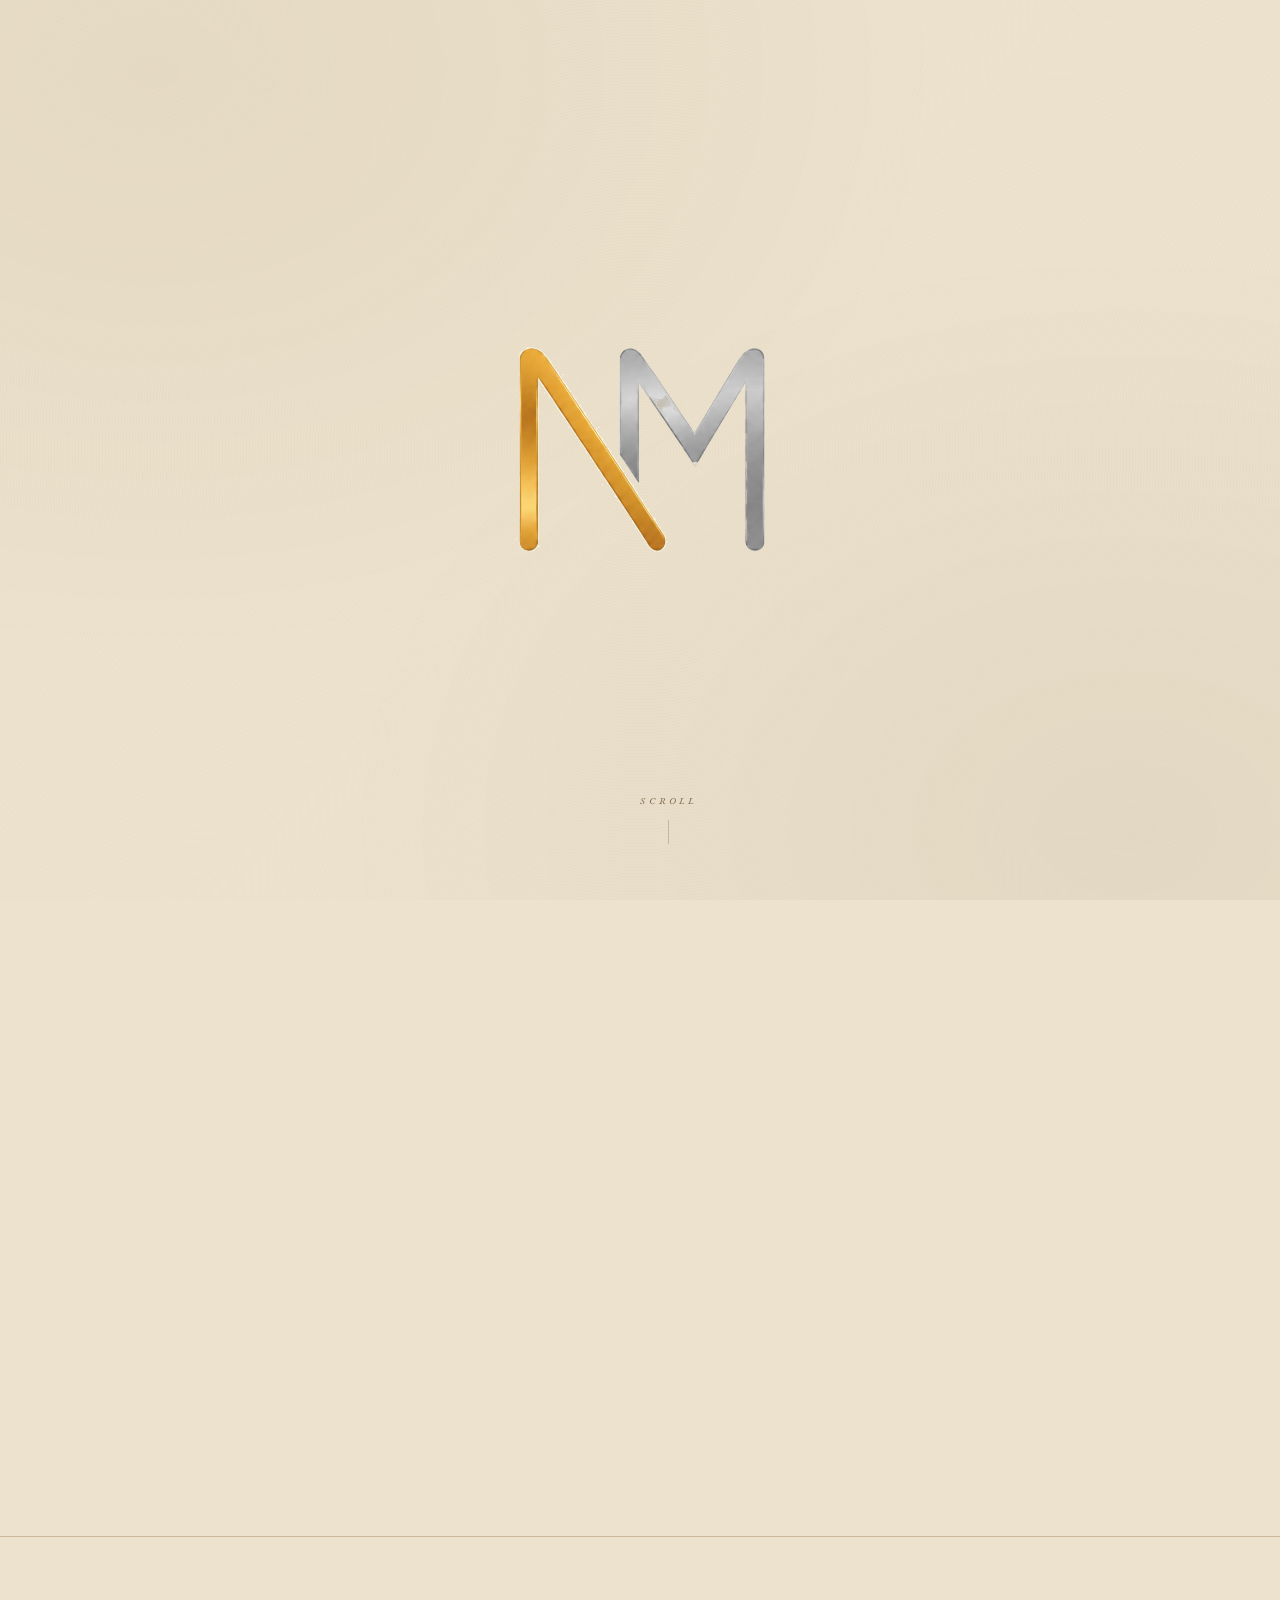
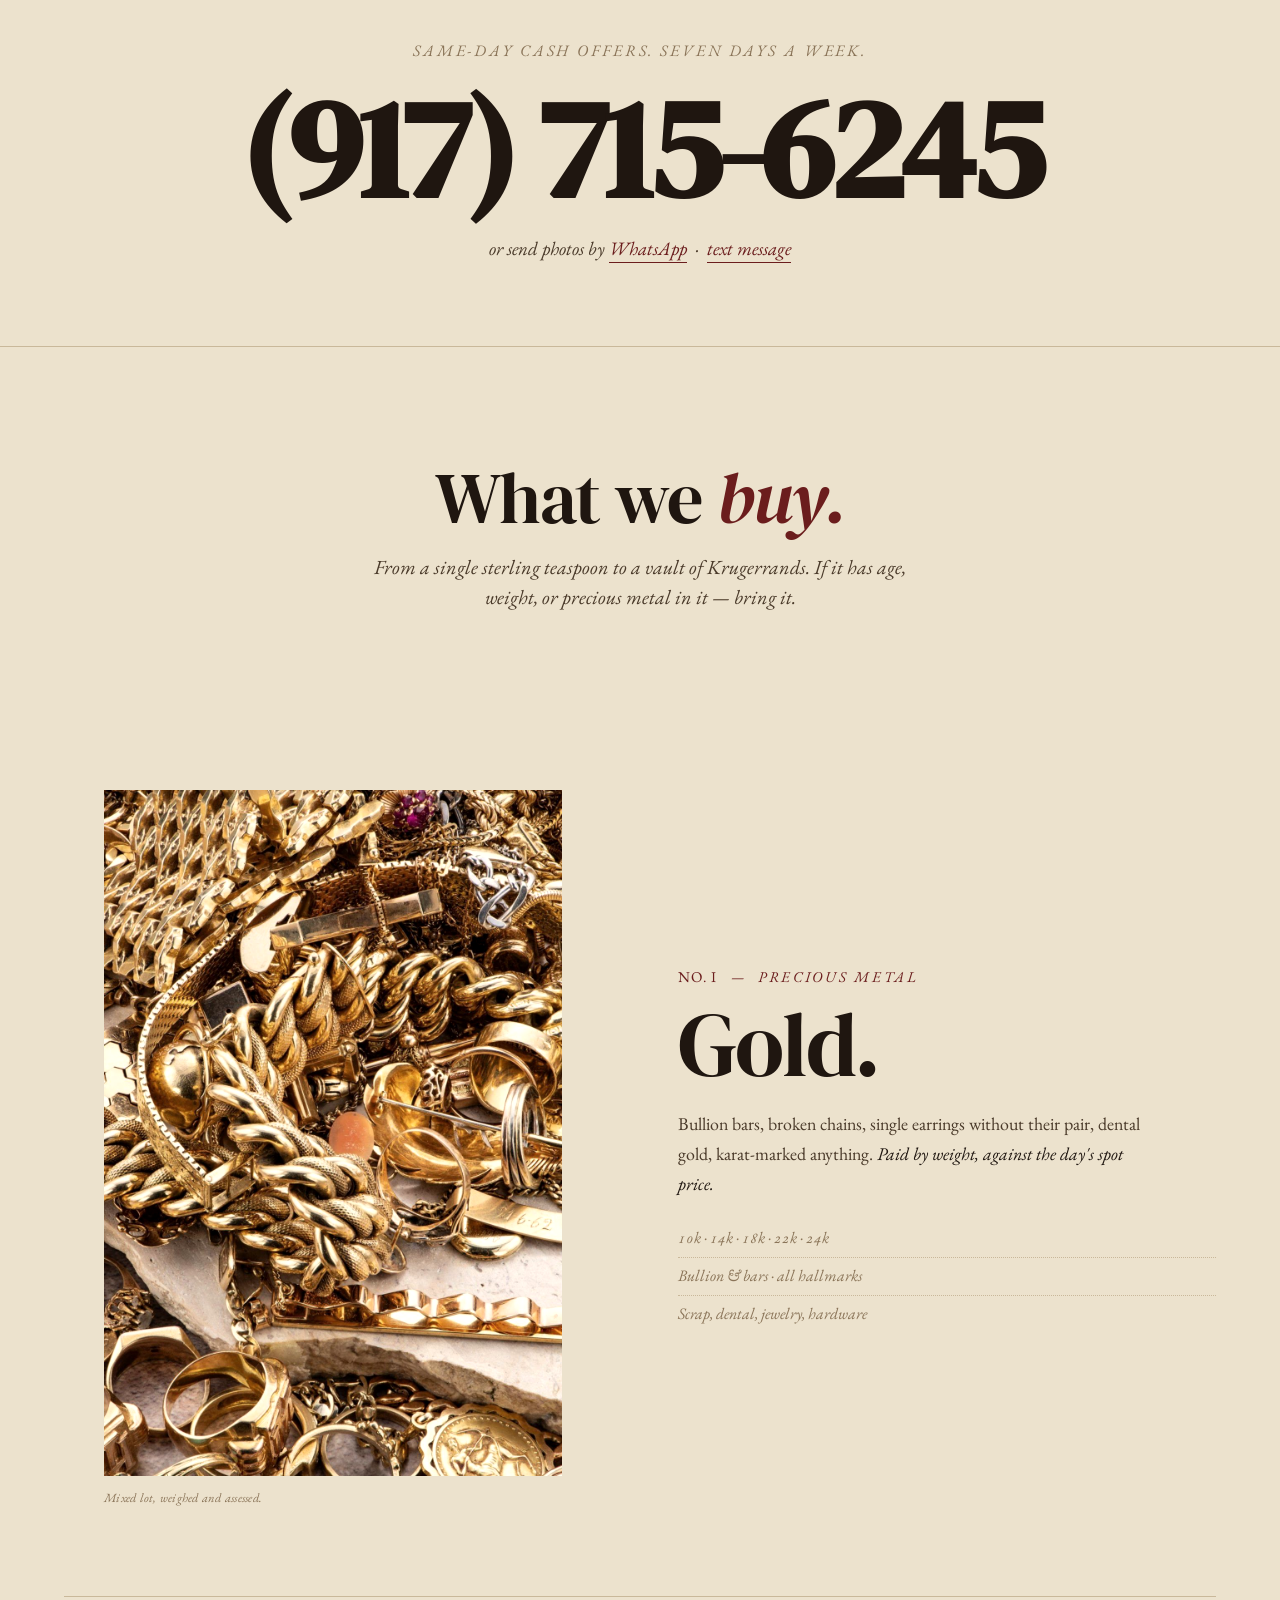
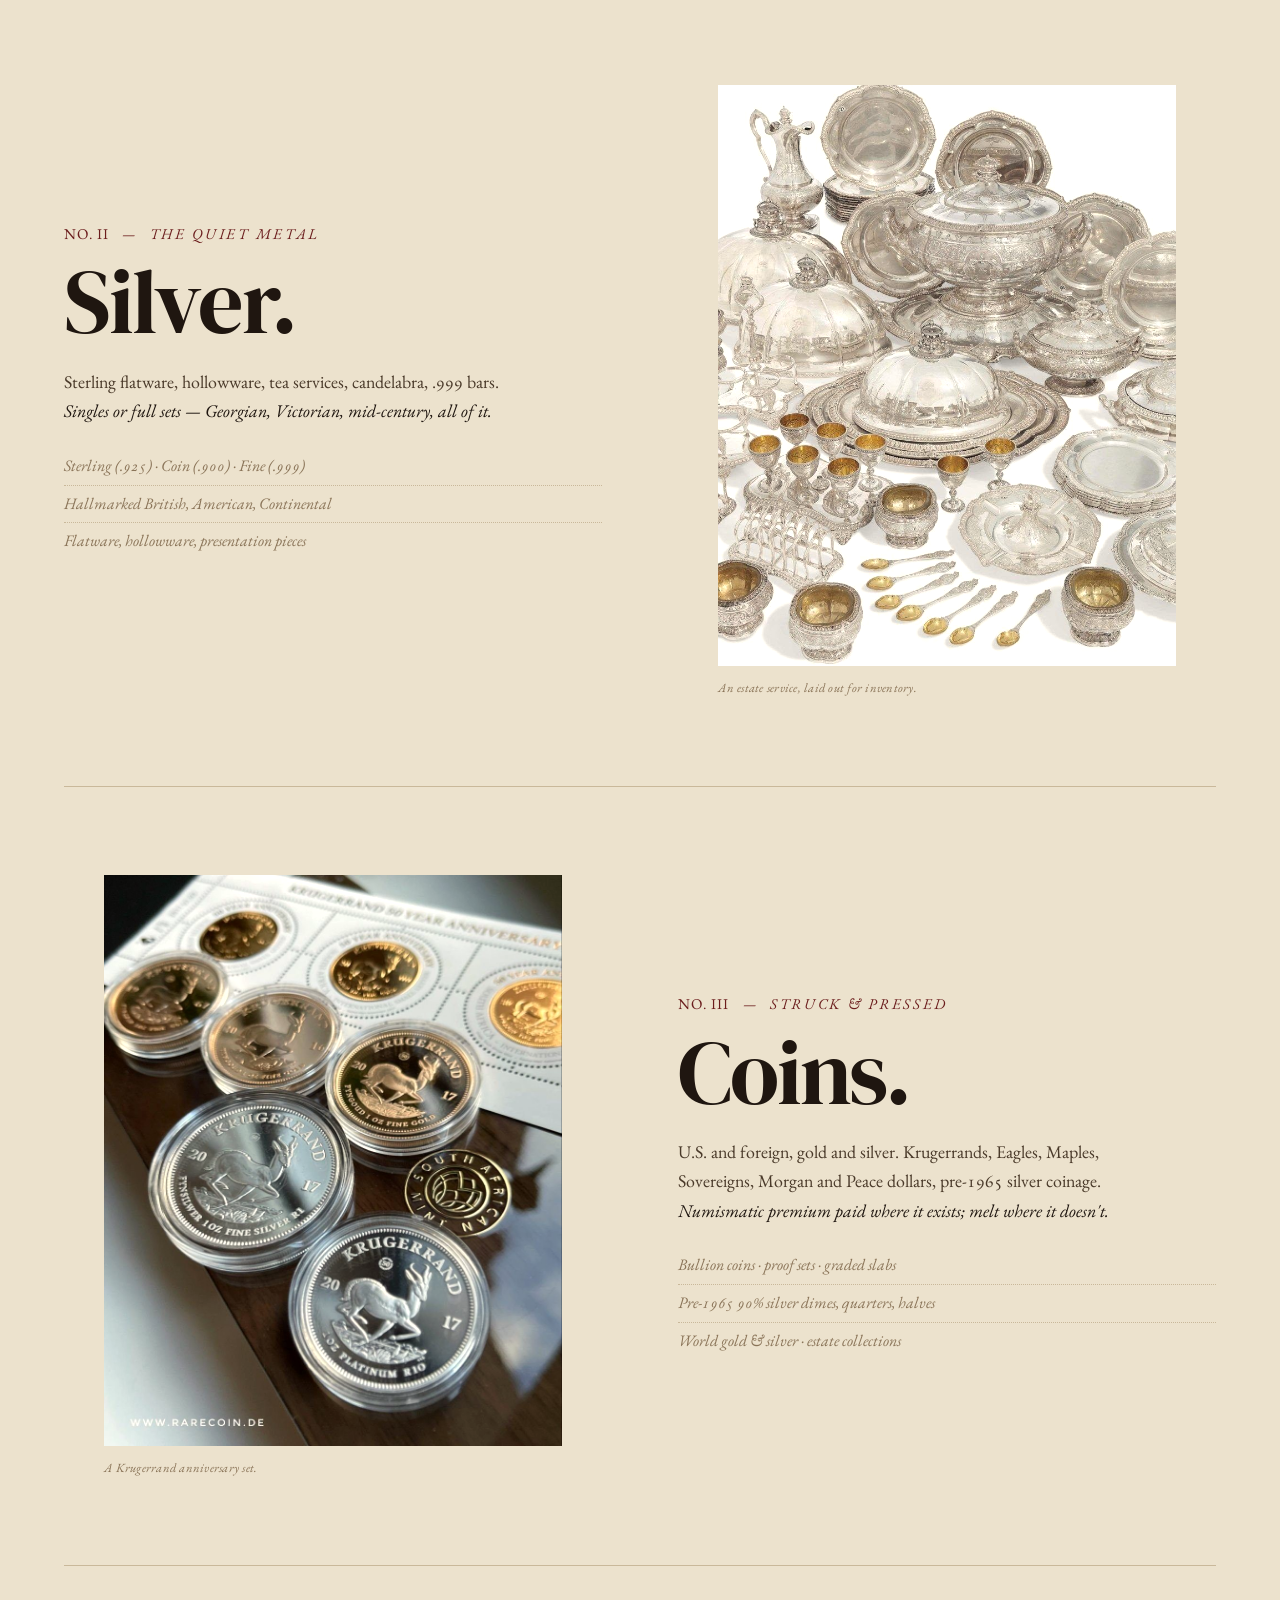
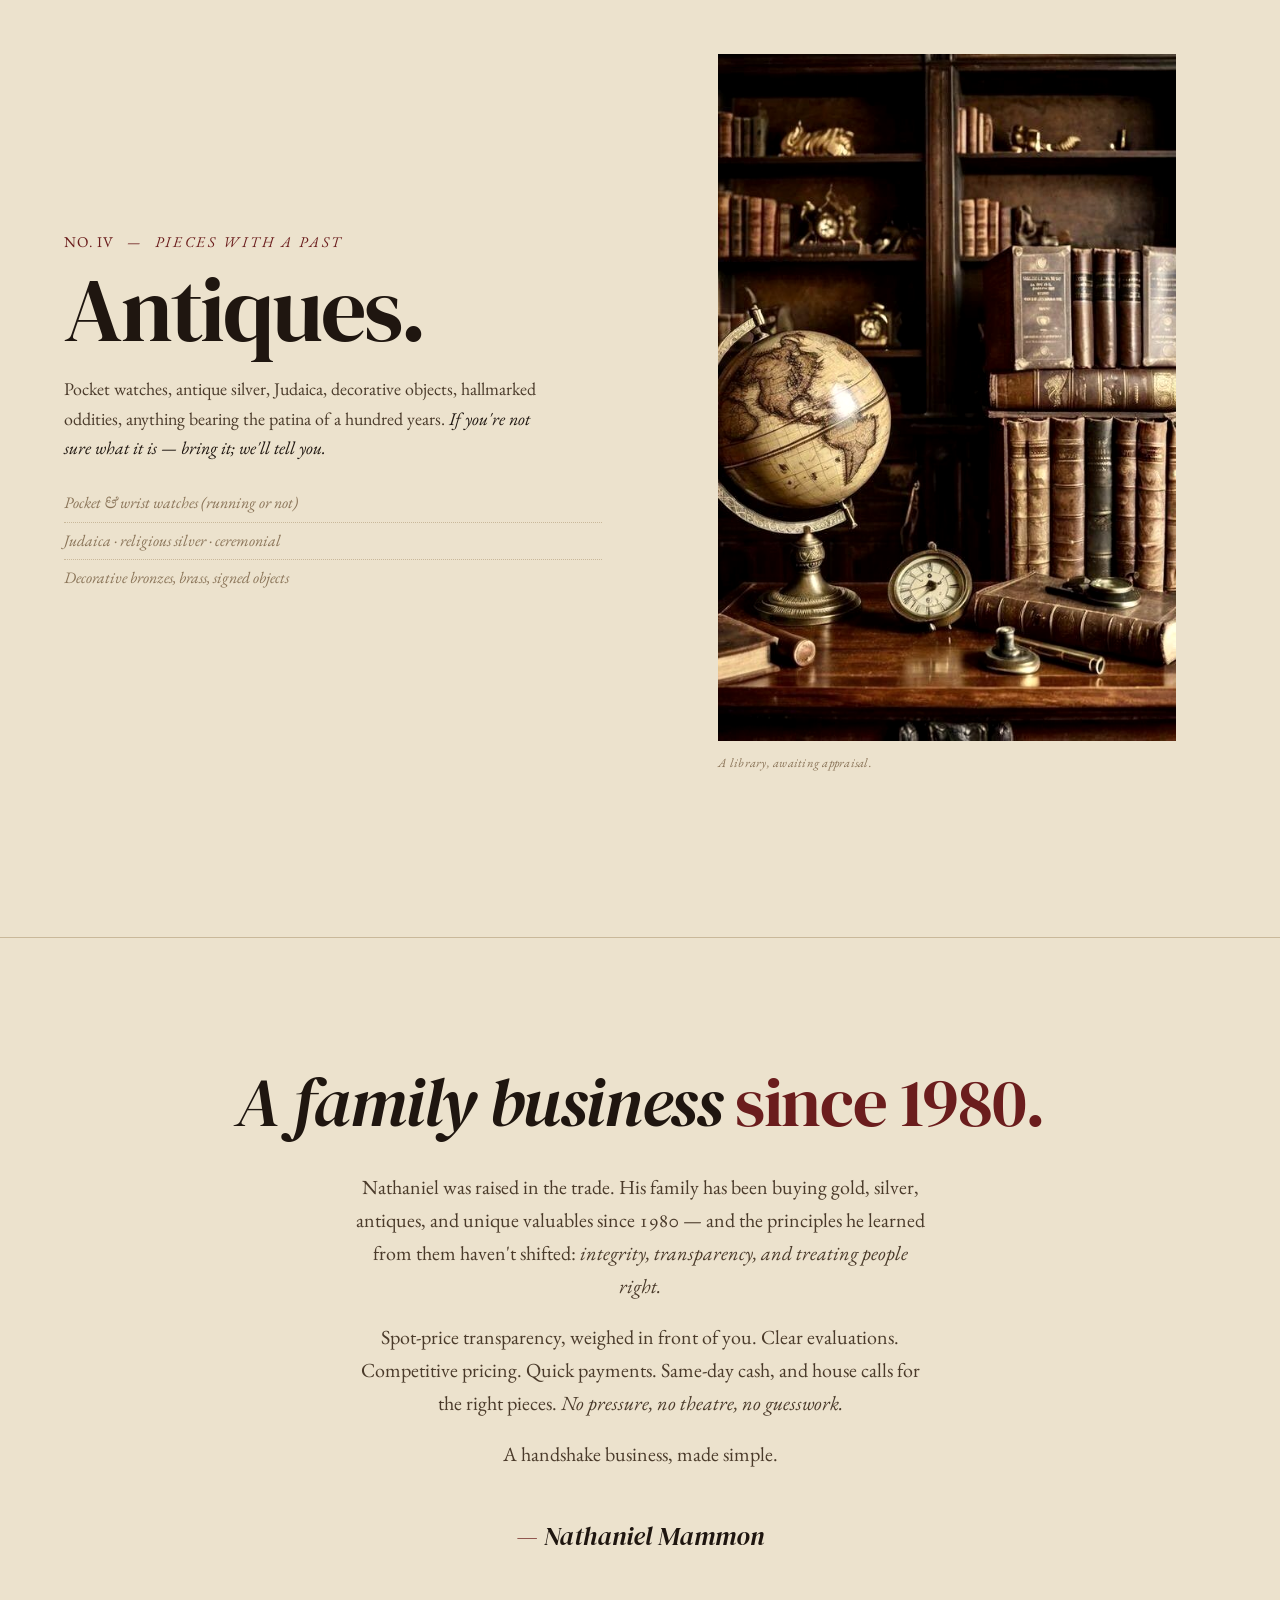
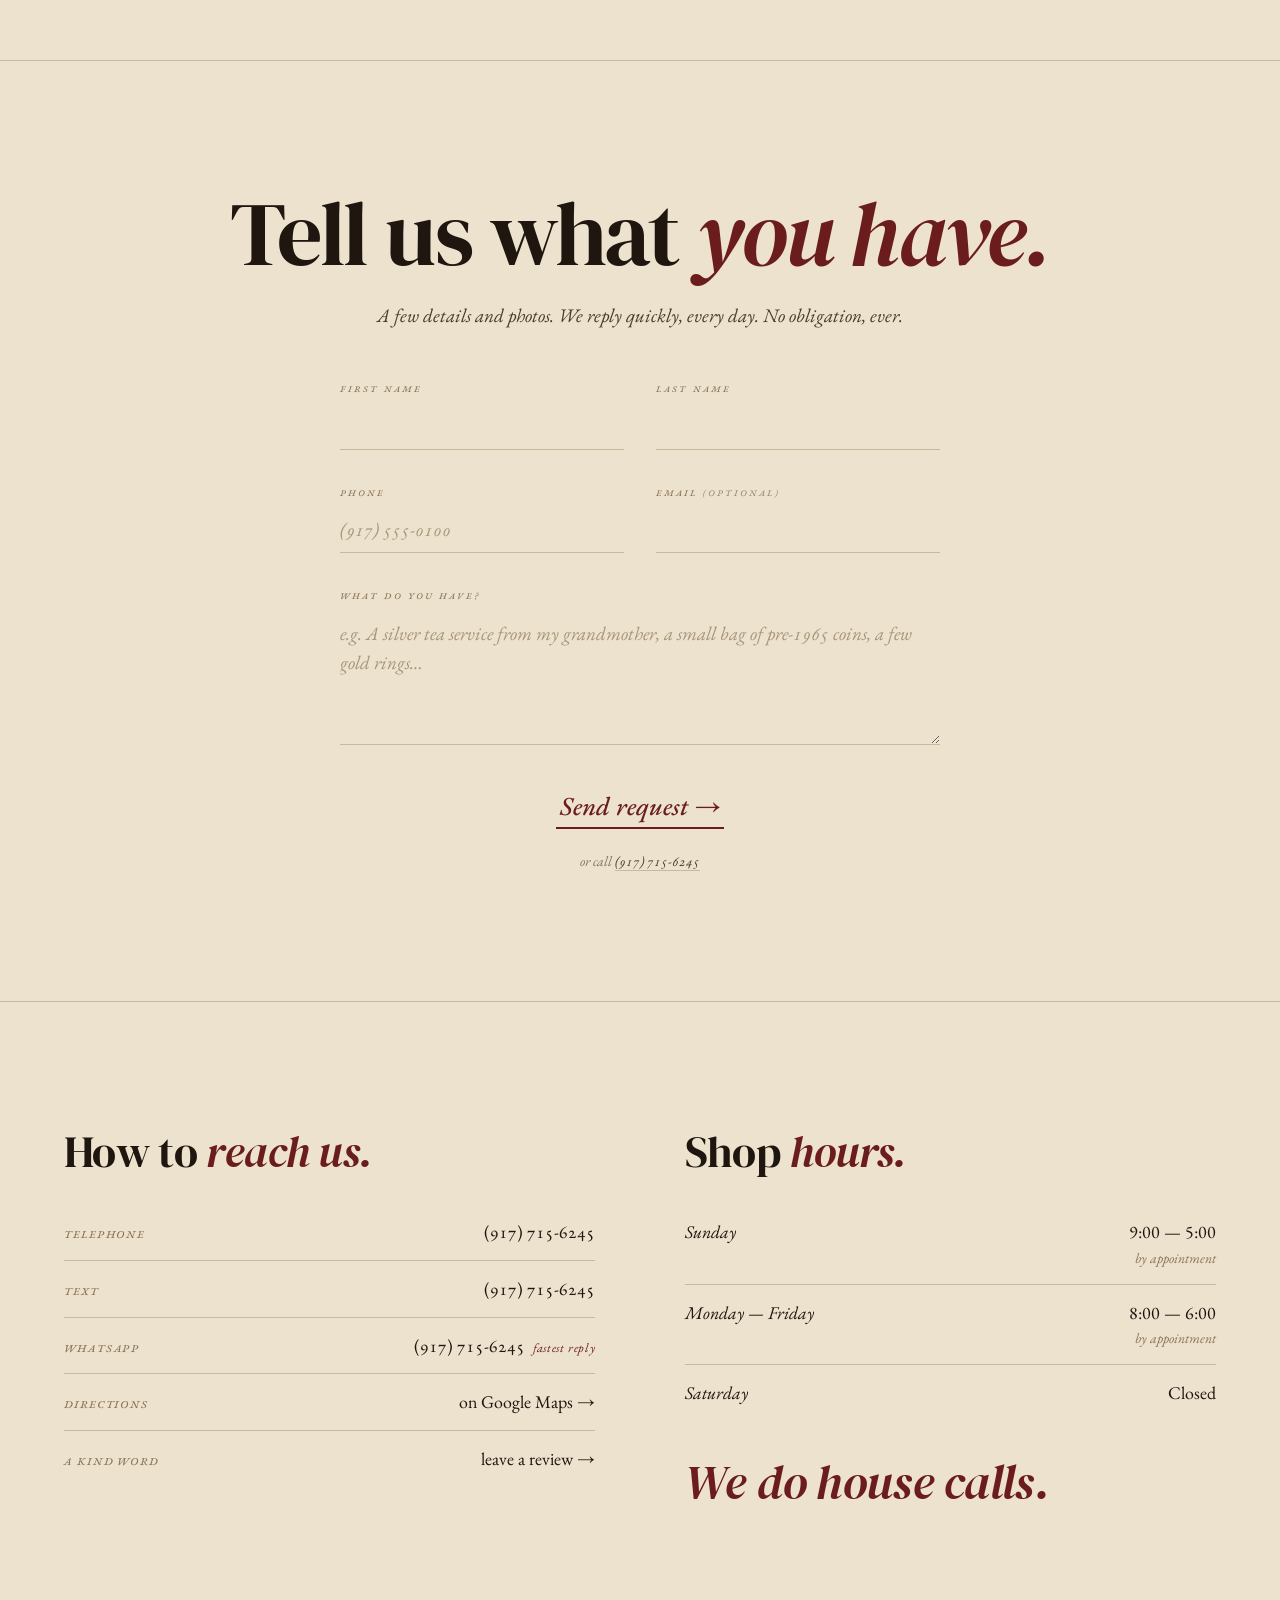
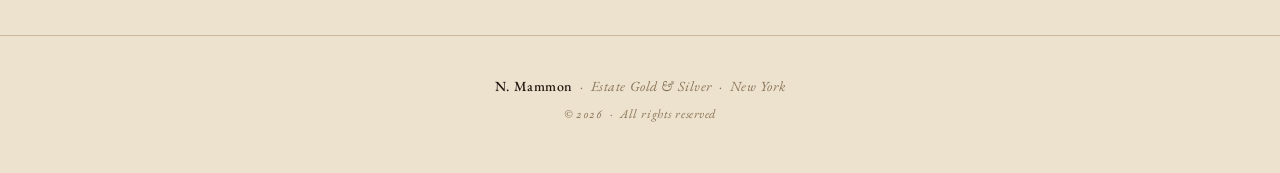
==== commit ed124de2: "Replace FormSubmit form with Forminit SDK Wires the quote form to Forminit (oglsdvlreho) via their J" ====
--- a/index.html
+++ b/index.html
@@ -14,6 +14,7 @@
 <link rel="preconnect" href="https://fonts.googleapis.com" />
 <link rel="preconnect" href="https://fonts.gstatic.com" crossorigin />
 <link rel="stylesheet" href="https://fonts.googleapis.com/css2?family=DM+Serif+Display:ital@0;1&family=EB+Garamond:ital,wght@0,400;0,500;0,600;0,700;1,400;1,500;1,600&display=swap" />
+<script src="https://forminit.com/sdk/v1/forminit.js" defer></script>
 <style>
 /* ─────────────────────────────────────────────
    N. Mammon — buyer of gold, silver, coins & antiques.
@@ -444,33 +445,6 @@
   opacity: 0.7;
 }
 
-/* File upload — styled as a refined link, not a default button */
-.form-files {
-  border-bottom: 1px solid var(--rule);
-  padding-bottom: 6px;
-}
-.file-btn {
-  display: block;
-  cursor: pointer;
-  padding: 6px 0;
-}
-.file-btn-text {
-  font-family: 'EB Garamond', serif;
-  font-style: italic;
-  font-size: 19px;
-  color: var(--blood);
-  transition: opacity .3s;
-}
-.file-btn:hover .file-btn-text { opacity: 0.7; }
-.file-list {
-  display: block;
-  margin-top: 6px;
-  font-size: 14px;
-  font-style: italic;
-  color: var(--ink-3);
-  word-break: break-all;
-}
-
 /* Submit */
 .form-submit {
   margin-top: 44px;
@@ -491,6 +465,7 @@
   letter-spacing: 0;
 }
 .form-cta:hover { opacity: 0.7; }
+.form-cta:disabled { opacity: 0.45; cursor: default; }
 .form-or {
   display: block;
   margin-top: 22px;
@@ -504,15 +479,16 @@
 }
 .form-or a:hover { color: var(--blood); border-color: var(--blood); }
 
-/* Inline success state (triggered by ?sent=1 in URL) */
-.form-success {
+/* Inline success / error state */
+.form-result {
   display: none;
   text-align: center;
   padding: 32px 0;
-}
-body.sent .quote-form { display: none; }
-body.sent .form-success { display: block; }
-.form-success h3 {
+  max-width: 600px;
+  margin: 0 auto;
+}
+.form-result.visible { display: block; }
+.form-result h3 {
   font-family: 'DM Serif Display', serif;
   font-style: italic;
   font-weight: 400;
@@ -520,7 +496,7 @@
   color: var(--blood);
   margin: 0 0 14px;
 }
-.form-success p {
+.form-result p {
   font-style: italic;
   color: var(--ink-2);
   font-size: 18px;
@@ -528,6 +504,7 @@
   margin: 0 auto;
   line-height: 1.5;
 }
+.form-result.error p { color: #8a2828; }
 
 @media (max-width: 600px) {
   .form-row { grid-template-columns: 1fr; gap: 32px; }
@@ -860,7 +837,7 @@
   </div>
 </section>
 
-<!-- ══ QUOTE — inline form using FormSubmit. Submissions email straight to N. Mammon with photos attached. ══ -->
+<!-- ══ QUOTE — embedded Forminit form ══ -->
 <section class="quote" id="quote">
   <div class="frame">
     <div class="quote-heading">
@@ -868,47 +845,33 @@
       <p>A few details and photos. We reply quickly, every day. No obligation, ever.</p>
     </div>
 
-    <!-- IMPORTANT: replace the email below with N. Mammon's real address before deploying.
-         First submission triggers a one-time activation email from FormSubmit — N. Mammon clicks "Activate"
-         and from then on every submission lands directly in his inbox, with photos as attachments. -->
-    <form class="quote-form" action="https://formsubmit.co/antiquesdusty@gmail.com" method="POST" enctype="multipart/form-data">
-      <!-- FormSubmit settings -->
-      <input type="hidden" name="_subject" value="New quote request — mammonsilver.com" />
-      <input type="hidden" name="_next" value="https://mammonsilver.com/?sent=1#quote" />
-      <input type="hidden" name="_template" value="table" />
-      <input type="hidden" name="_captcha" value="true" />
-      <!-- Spam honeypot — leave empty -->
-      <input type="text" name="_honey" tabindex="-1" autocomplete="off" style="display:none" />
-
+    <form class="quote-form" id="quote-form" novalidate>
       <div class="form-row">
         <label class="form-field">
-          <span class="form-label">Your name</span>
-          <input type="text" name="name" required autocomplete="name" />
+          <span class="form-label">First name</span>
+          <input type="text" name="fi-sender-firstName" required autocomplete="given-name" />
         </label>
+        <label class="form-field">
+          <span class="form-label">Last name</span>
+          <input type="text" name="fi-sender-lastName" required autocomplete="family-name" />
+        </label>
+      </div>
+
+      <div class="form-row">
         <label class="form-field">
           <span class="form-label">Phone</span>
           <input type="tel" name="phone" required autocomplete="tel" placeholder="(917) 555-0100" />
         </label>
+        <label class="form-field">
+          <span class="form-label">Email <em>(optional)</em></span>
+          <input type="email" name="fi-sender-email" autocomplete="email" />
+        </label>
       </div>
-
-      <label class="form-field">
-        <span class="form-label">Email <em>(optional)</em></span>
-        <input type="email" name="email" autocomplete="email" />
-      </label>
 
       <label class="form-field">
         <span class="form-label">What do you have?</span>
-        <textarea name="description" rows="4" required placeholder="e.g. A silver tea service from my grandmother, a small bag of pre-1965 coins, a few gold rings…"></textarea>
+        <textarea name="fi-text-message" rows="4" required placeholder="e.g. A silver tea service from my grandmother, a small bag of pre-1965 coins, a few gold rings…"></textarea>
       </label>
-
-      <div class="form-field form-files">
-        <span class="form-label">Photos <em>(optional · up to 10 MB total)</em></span>
-        <label class="file-btn" for="photos">
-          <span class="file-btn-text" id="fileBtnText">Attach photos →</span>
-          <span class="file-list" id="fileList"></span>
-        </label>
-        <input type="file" id="photos" name="attachment" multiple accept="image/*" style="display:none" />
-      </div>
 
       <div class="form-submit">
         <button type="submit" class="form-cta">Send request →</button>
@@ -916,11 +879,7 @@
       </div>
     </form>
 
-    <!-- Shown when FormSubmit redirects back with ?sent=1 -->
-    <div class="form-success" aria-live="polite">
-      <h3>Thank you.</h3>
-      <p>Your request has been sent. N. Mammon will get back to you shortly — usually within the hour, every day.</p>
-    </div>
+    <div class="form-result" id="form-result" aria-live="polite"></div>
   </div>
 </section>
 
@@ -1034,46 +993,37 @@
   frame(); // set initial state
 })();
 
-// ── File input: show attached count instead of the ugly default control ──
+
+document.getElementById('year').textContent = new Date().getFullYear();
+
+// ── Forminit submission ──
 (function() {
-  const input  = document.getElementById('photos');
-  const btnTxt = document.getElementById('fileBtnText');
-  const list   = document.getElementById('fileList');
-  if (!input) return;
-
-  input.addEventListener('change', () => {
-    const files = Array.from(input.files || []);
-    if (files.length === 0) {
-      btnTxt.textContent = 'Attach photos →';
-      list.textContent = '';
+  const form   = document.getElementById('quote-form');
+  const result = document.getElementById('form-result');
+  if (!form) return;
+
+  form.addEventListener('submit', async function(e) {
+    e.preventDefault();
+    const btn = form.querySelector('.form-cta');
+    btn.textContent = 'Sending…';
+    btn.disabled = true;
+
+    const forminit = new Forminit();
+    const { error } = await forminit.submit('oglsdvlreho', new FormData(form));
+
+    if (error) {
+      result.className = 'form-result error visible';
+      result.innerHTML = '<p>' + (error.message || 'Something went wrong — please call or text instead.') + '</p>';
+      btn.textContent = 'Send request →';
+      btn.disabled = false;
       return;
     }
-    btnTxt.textContent = files.length === 1
-      ? '1 photo attached  ·  change →'
-      : files.length + ' photos attached  ·  change →';
-    list.textContent = files.map(f => f.name).join(', ');
-
-    // Gentle warning if total payload exceeds FormSubmit's 10MB limit
-    const total = files.reduce((s, f) => s + f.size, 0);
-    if (total > 10 * 1024 * 1024) {
-      list.textContent += '  —  ⚠ over 10 MB total, please remove some';
-    }
+
+    form.style.display = 'none';
+    result.className = 'form-result visible';
+    result.innerHTML = '<h3>Thank you.</h3><p>Your request has been sent. N. Mammon will get back to you shortly — usually within the hour, every day.</p>';
   });
 })();
-
-// ── If FormSubmit redirected us back with ?sent=1, show the thank-you state ──
-(function() {
-  if (new URLSearchParams(window.location.search).get('sent') === '1') {
-    document.body.classList.add('sent');
-    // Scroll the thank-you into view
-    setTimeout(() => {
-      const el = document.querySelector('.form-success');
-      if (el) el.scrollIntoView({ behavior: 'smooth', block: 'center' });
-    }, 100);
-  }
-})();
-
-document.getElementById('year').textContent = new Date().getFullYear();
 </script>
 </body>
 </html>
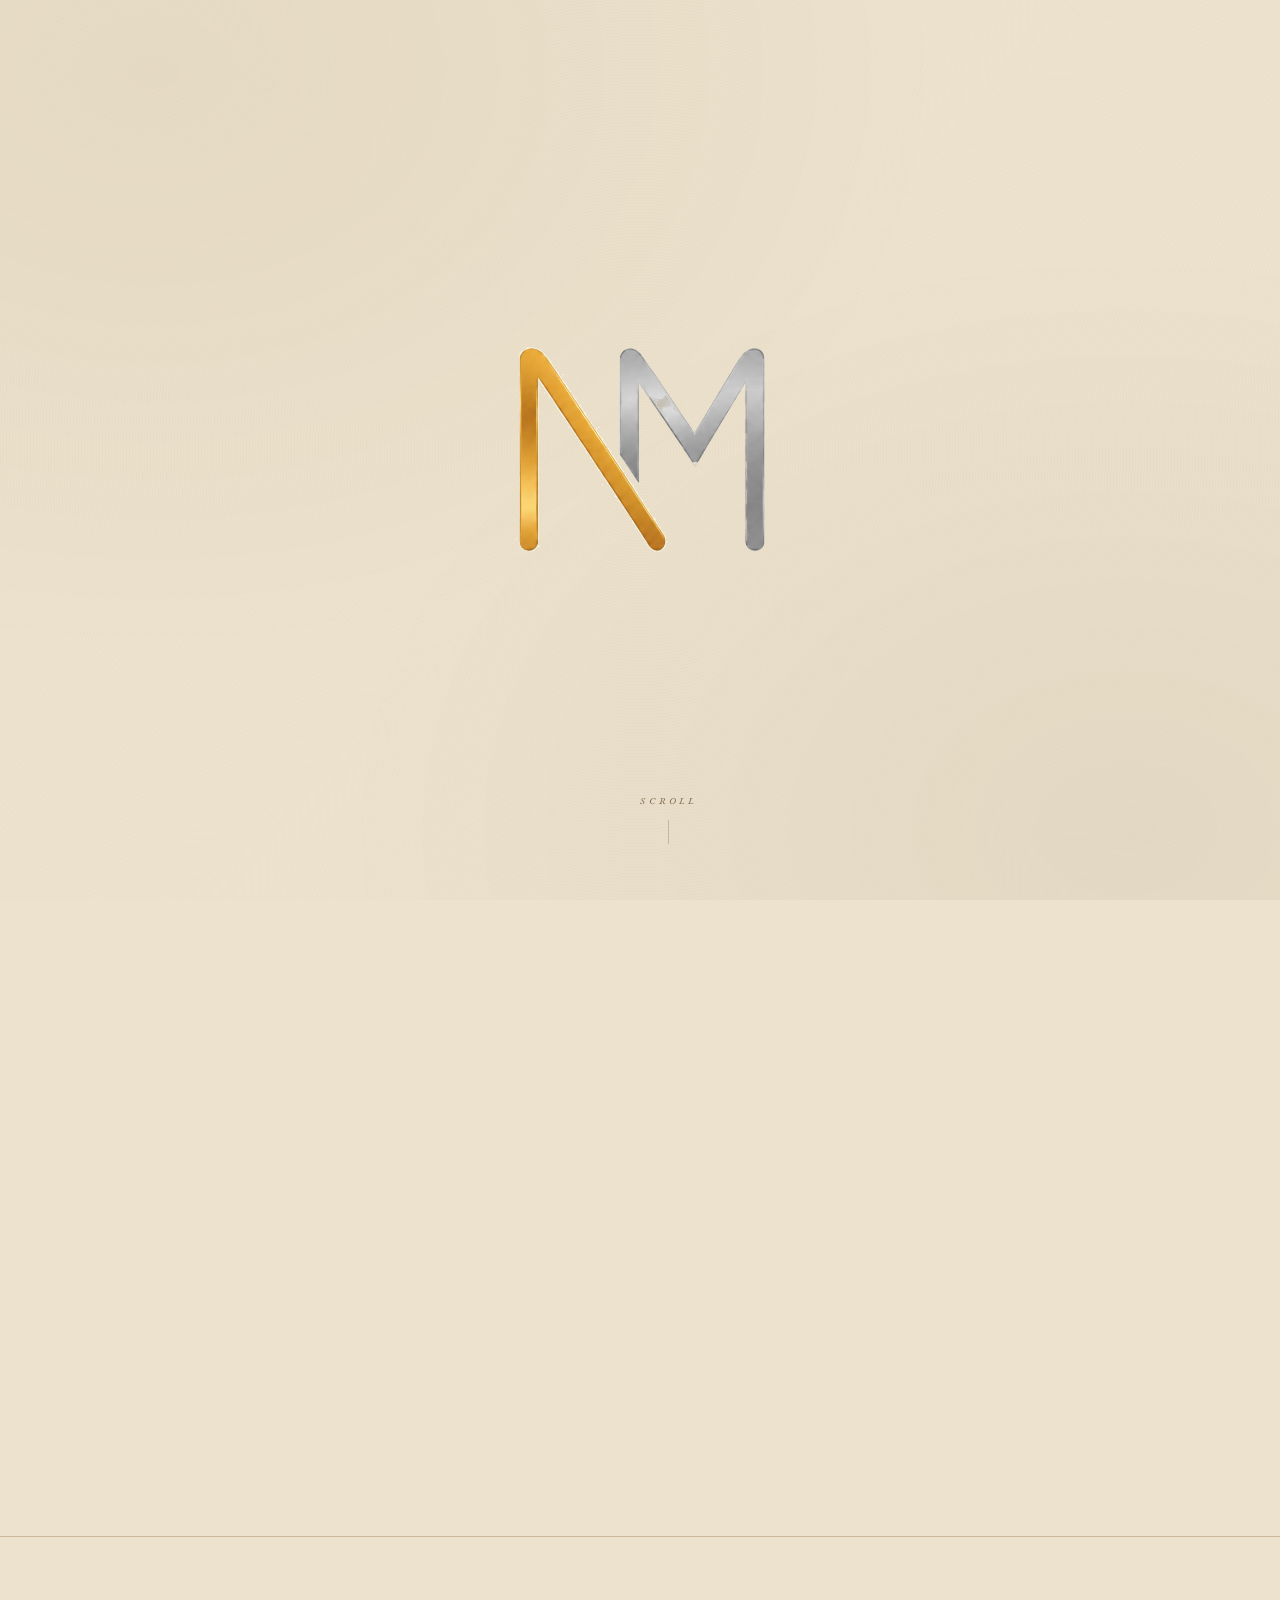
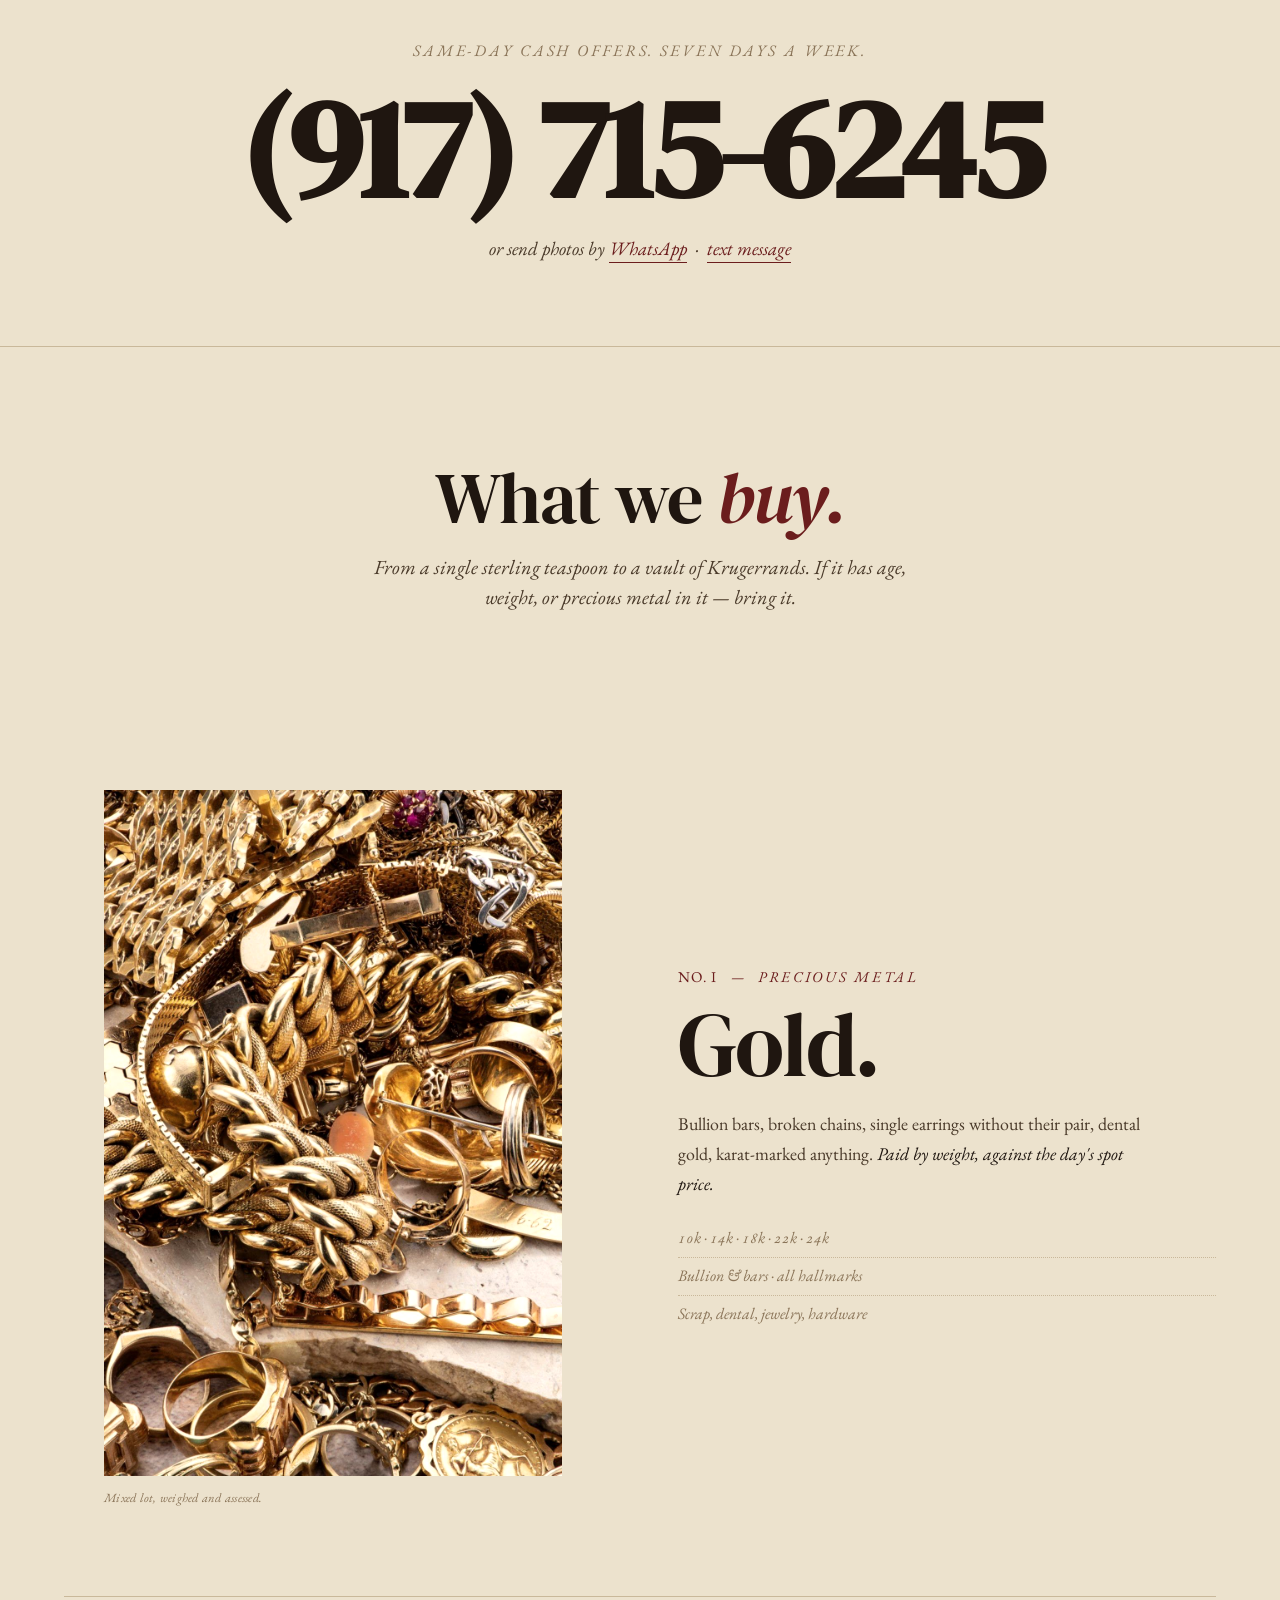
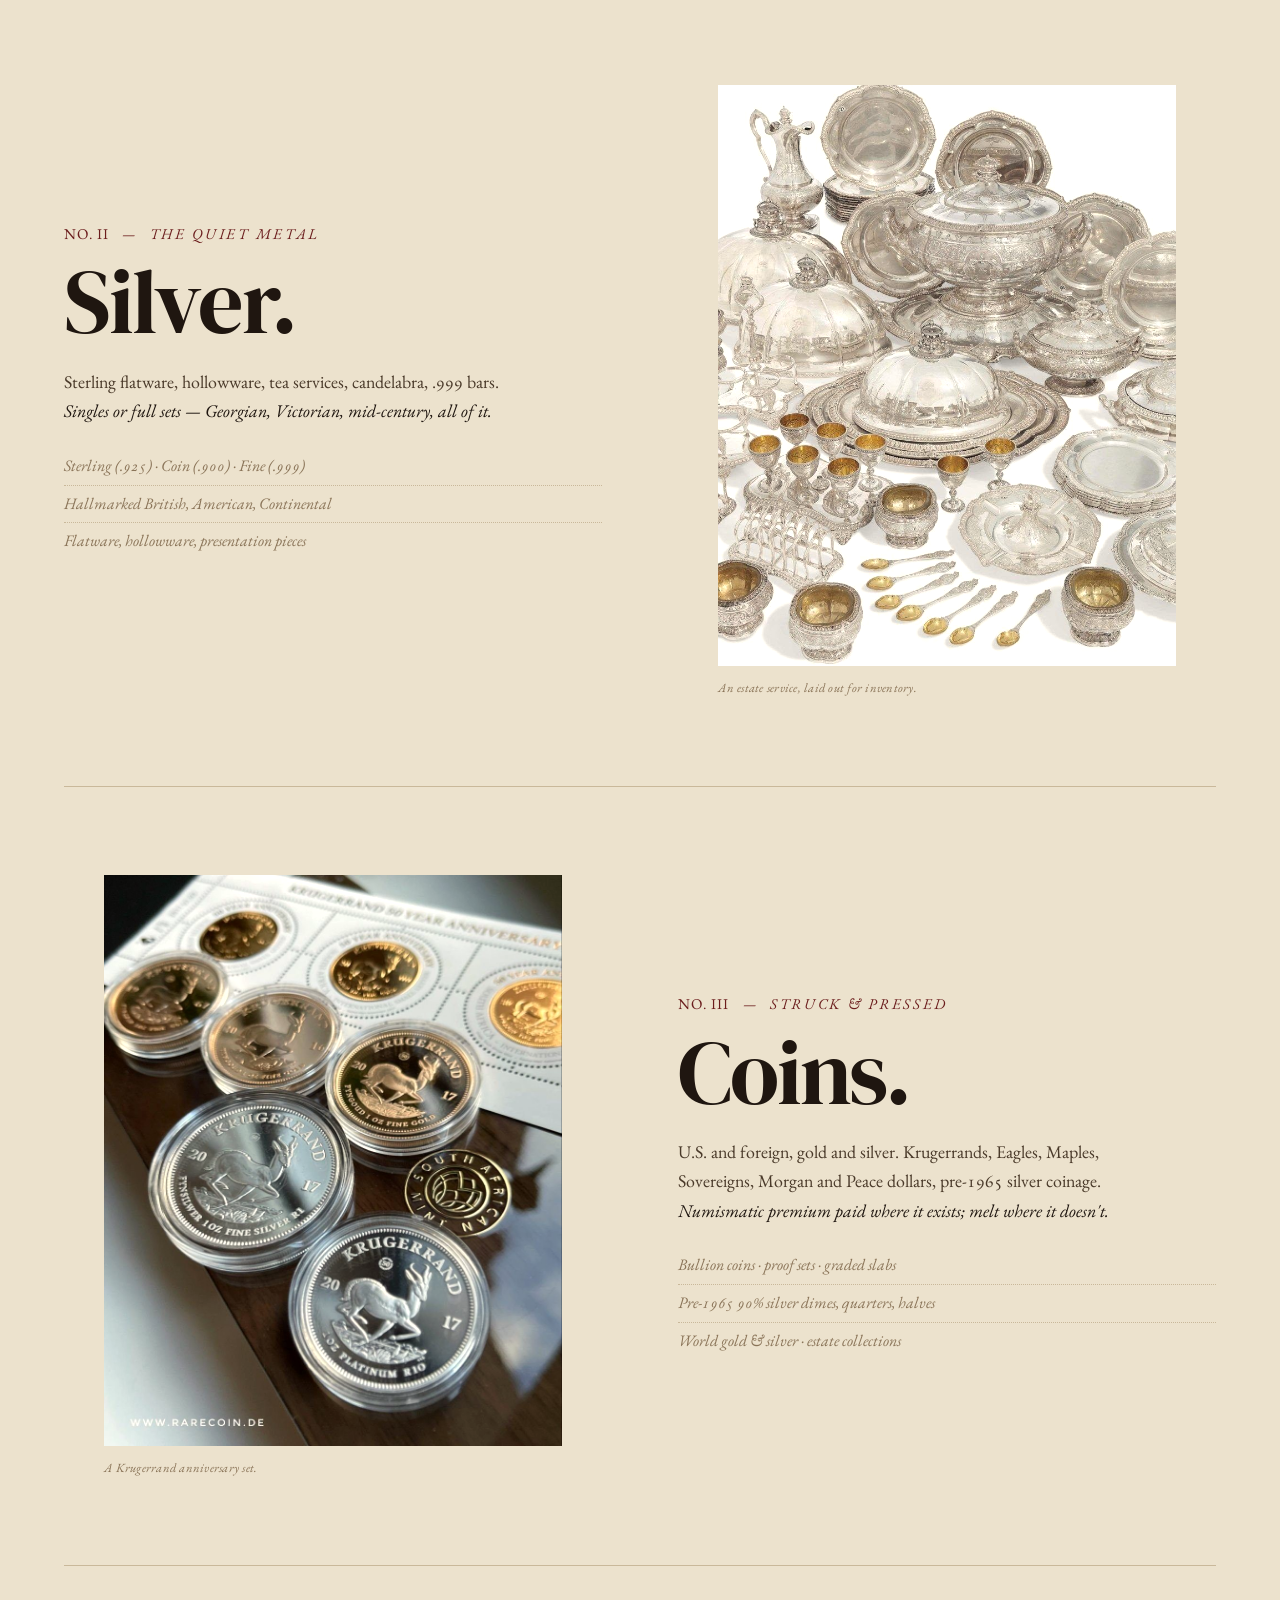
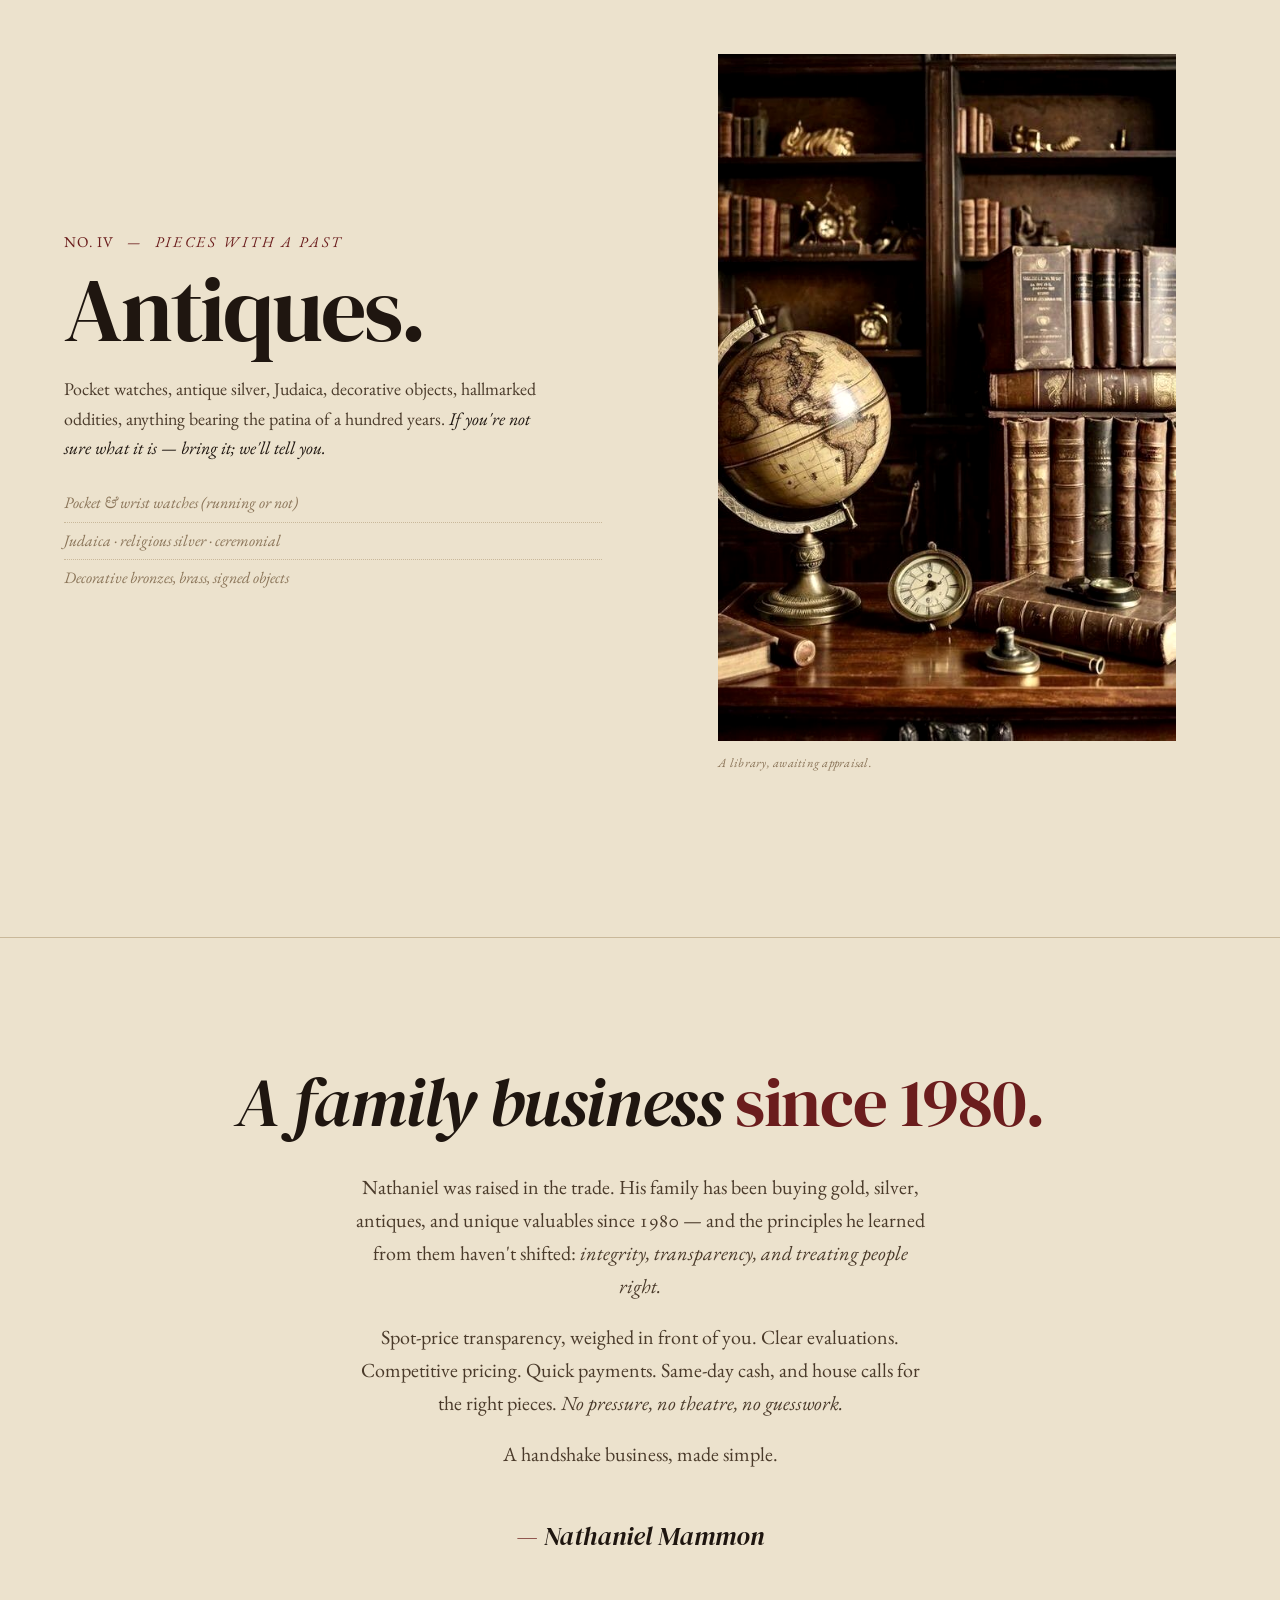
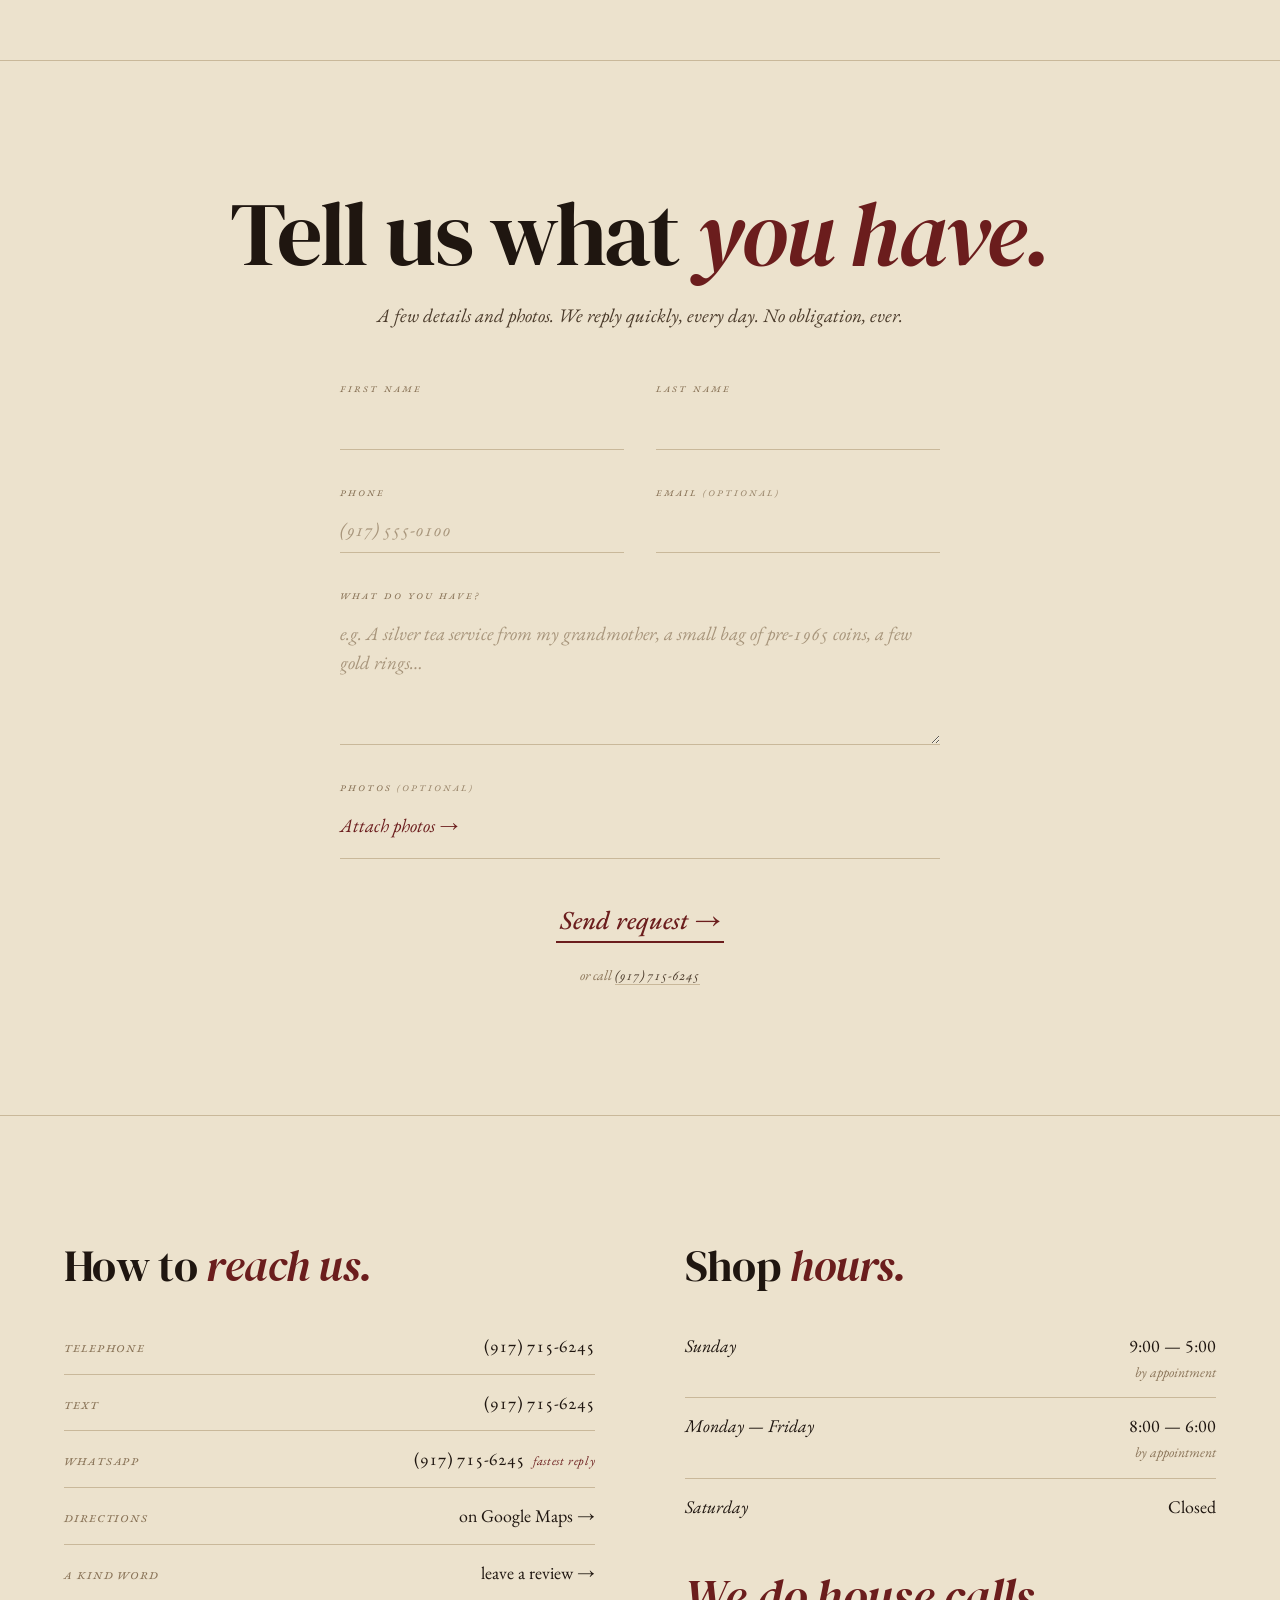
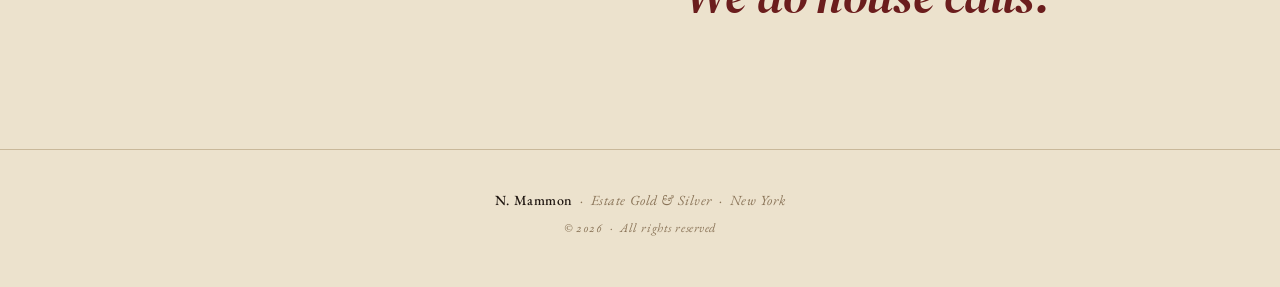
==== commit ce750571: "Add photo upload to quote form Uses Forminit's fi-file-photos[] field name for multi-file upload. St" ====
--- a/index.html
+++ b/index.html
@@ -445,6 +445,34 @@
   opacity: 0.7;
 }
 
+/* File upload */
+.form-files {
+  border-bottom: 1px solid var(--rule);
+  padding-bottom: 6px;
+  margin-bottom: 32px;
+}
+.file-btn {
+  display: block;
+  cursor: pointer;
+  padding: 6px 0;
+}
+.file-btn-text {
+  font-family: 'EB Garamond', serif;
+  font-style: italic;
+  font-size: 19px;
+  color: var(--blood);
+  transition: opacity .3s;
+}
+.file-btn:hover .file-btn-text { opacity: 0.7; }
+.file-list {
+  display: block;
+  margin-top: 6px;
+  font-size: 14px;
+  font-style: italic;
+  color: var(--ink-3);
+  word-break: break-all;
+}
+
 /* Submit */
 .form-submit {
   margin-top: 44px;
@@ -872,6 +900,15 @@
         <span class="form-label">What do you have?</span>
         <textarea name="fi-text-message" rows="4" required placeholder="e.g. A silver tea service from my grandmother, a small bag of pre-1965 coins, a few gold rings…"></textarea>
       </label>
+
+      <div class="form-files">
+        <span class="form-label">Photos <em>(optional)</em></span>
+        <label class="file-btn" for="photos">
+          <span class="file-btn-text" id="fileBtnText">Attach photos →</span>
+          <span class="file-list" id="fileList"></span>
+        </label>
+        <input type="file" id="photos" name="fi-file-photos[]" multiple accept="image/*" style="display:none" />
+      </div>
 
       <div class="form-submit">
         <button type="submit" class="form-cta">Send request →</button>
@@ -996,6 +1033,20 @@
 
 document.getElementById('year').textContent = new Date().getFullYear();
 
+// ── File input: show selected file names ──
+(function() {
+  const input  = document.getElementById('photos');
+  const btnTxt = document.getElementById('fileBtnText');
+  const list   = document.getElementById('fileList');
+  if (!input) return;
+  input.addEventListener('change', () => {
+    const files = Array.from(input.files || []);
+    if (!files.length) { btnTxt.textContent = 'Attach photos →'; list.textContent = ''; return; }
+    btnTxt.textContent = files.length === 1 ? '1 photo attached  ·  change →' : files.length + ' photos attached  ·  change →';
+    list.textContent = files.map(f => f.name).join(', ');
+  });
+})();
+
 // ── Forminit submission ──
 (function() {
   const form   = document.getElementById('quote-form');
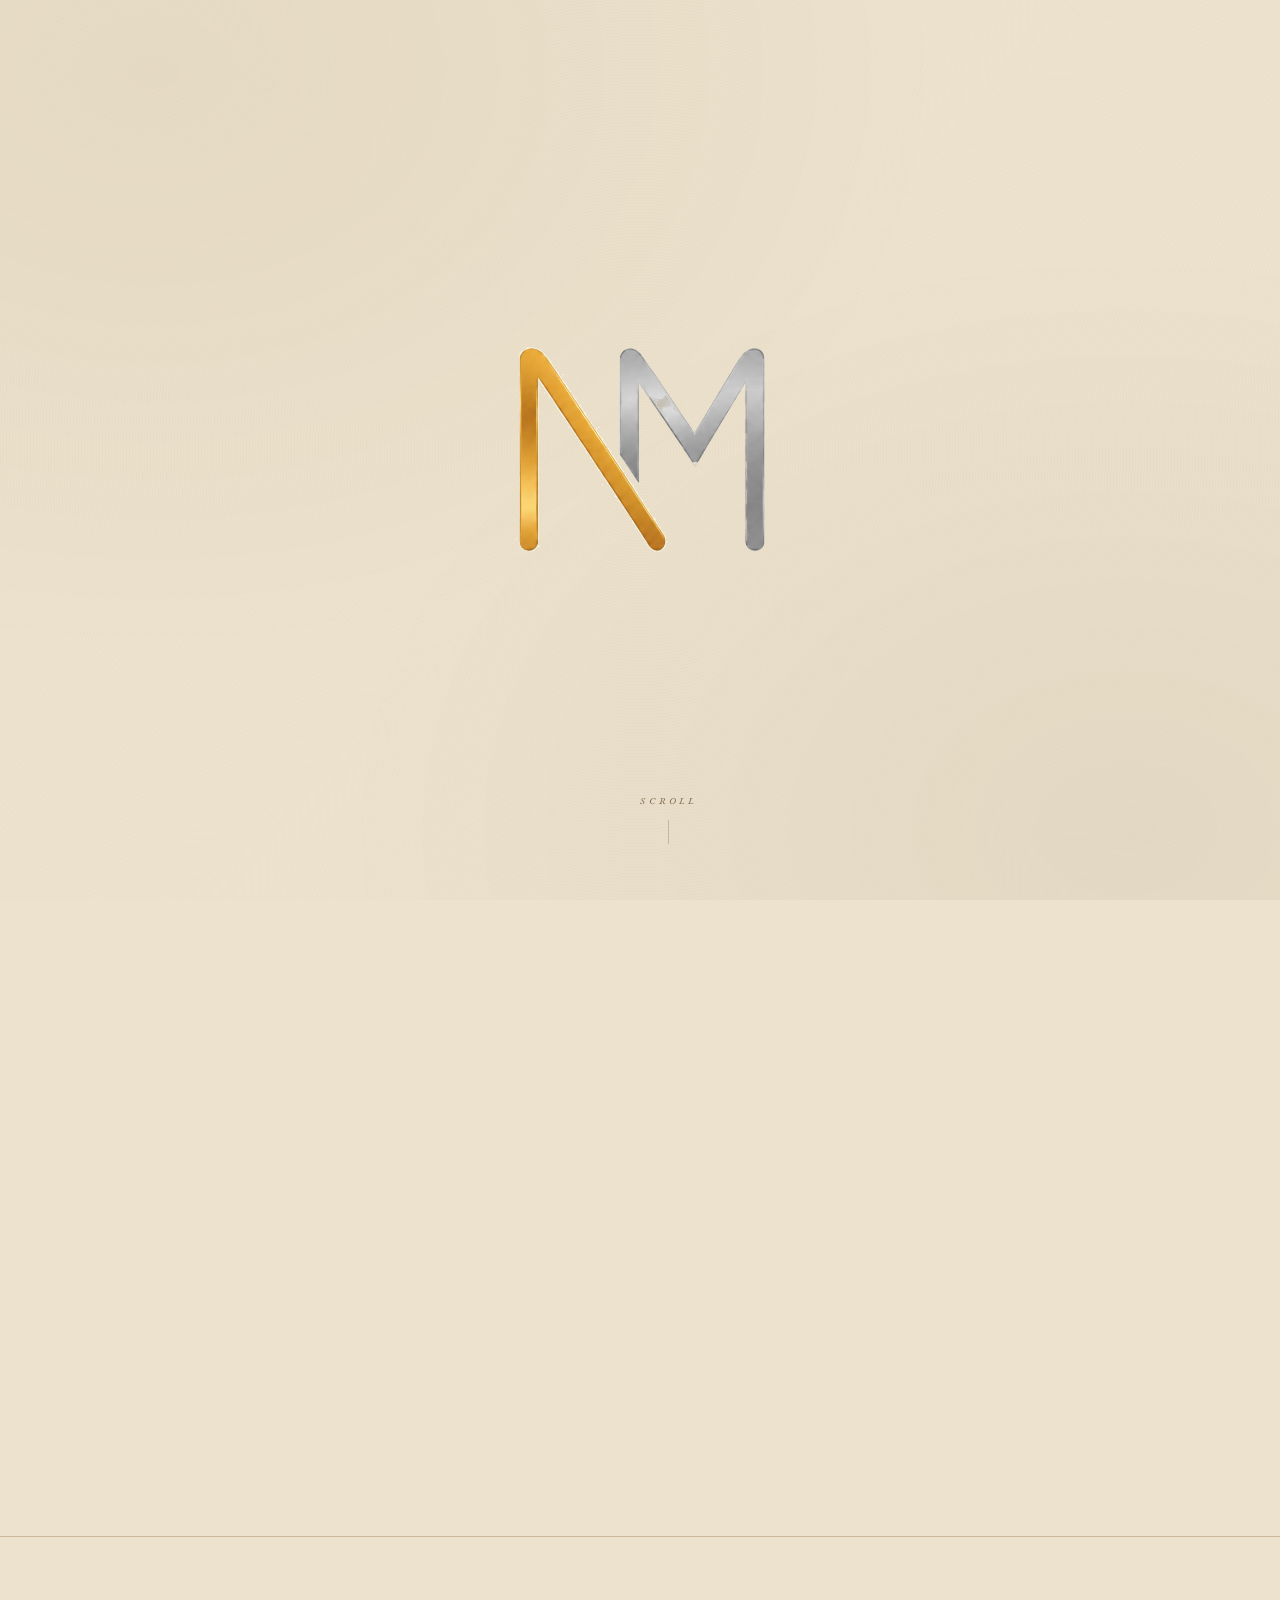
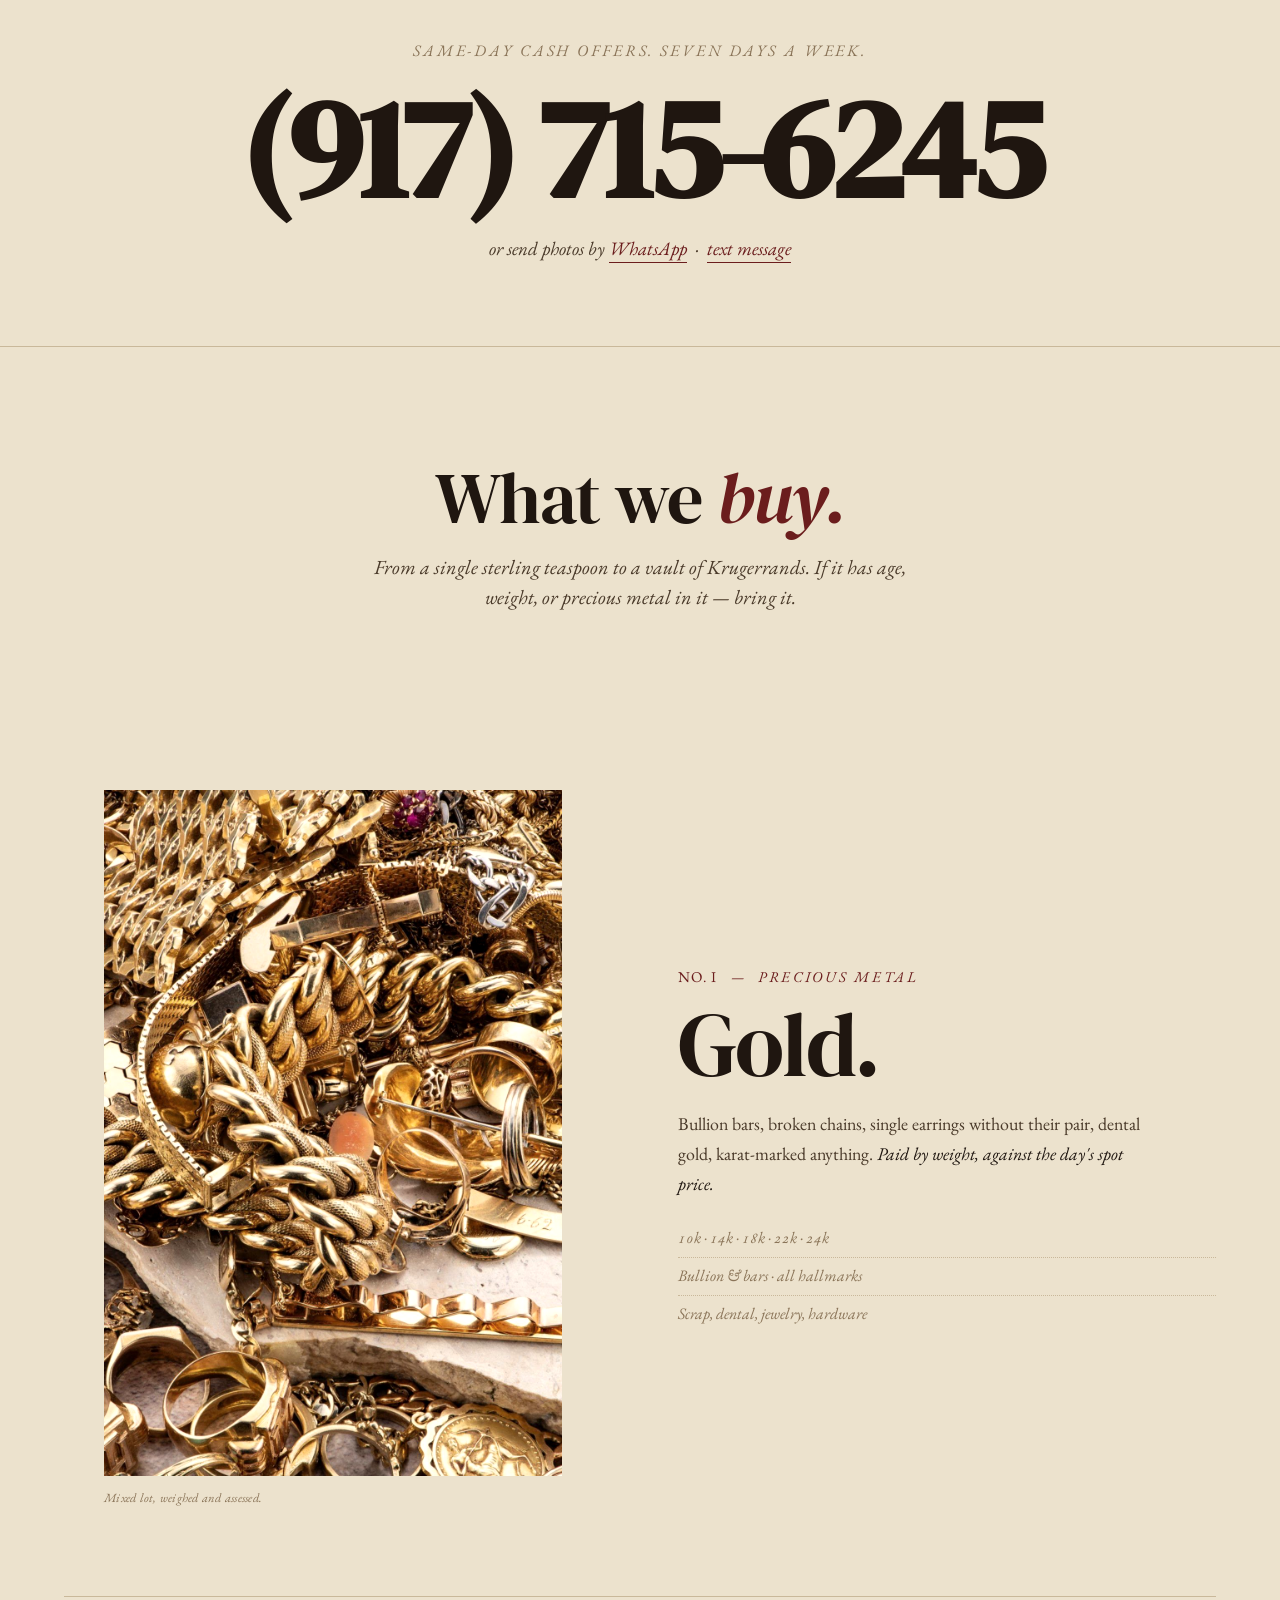
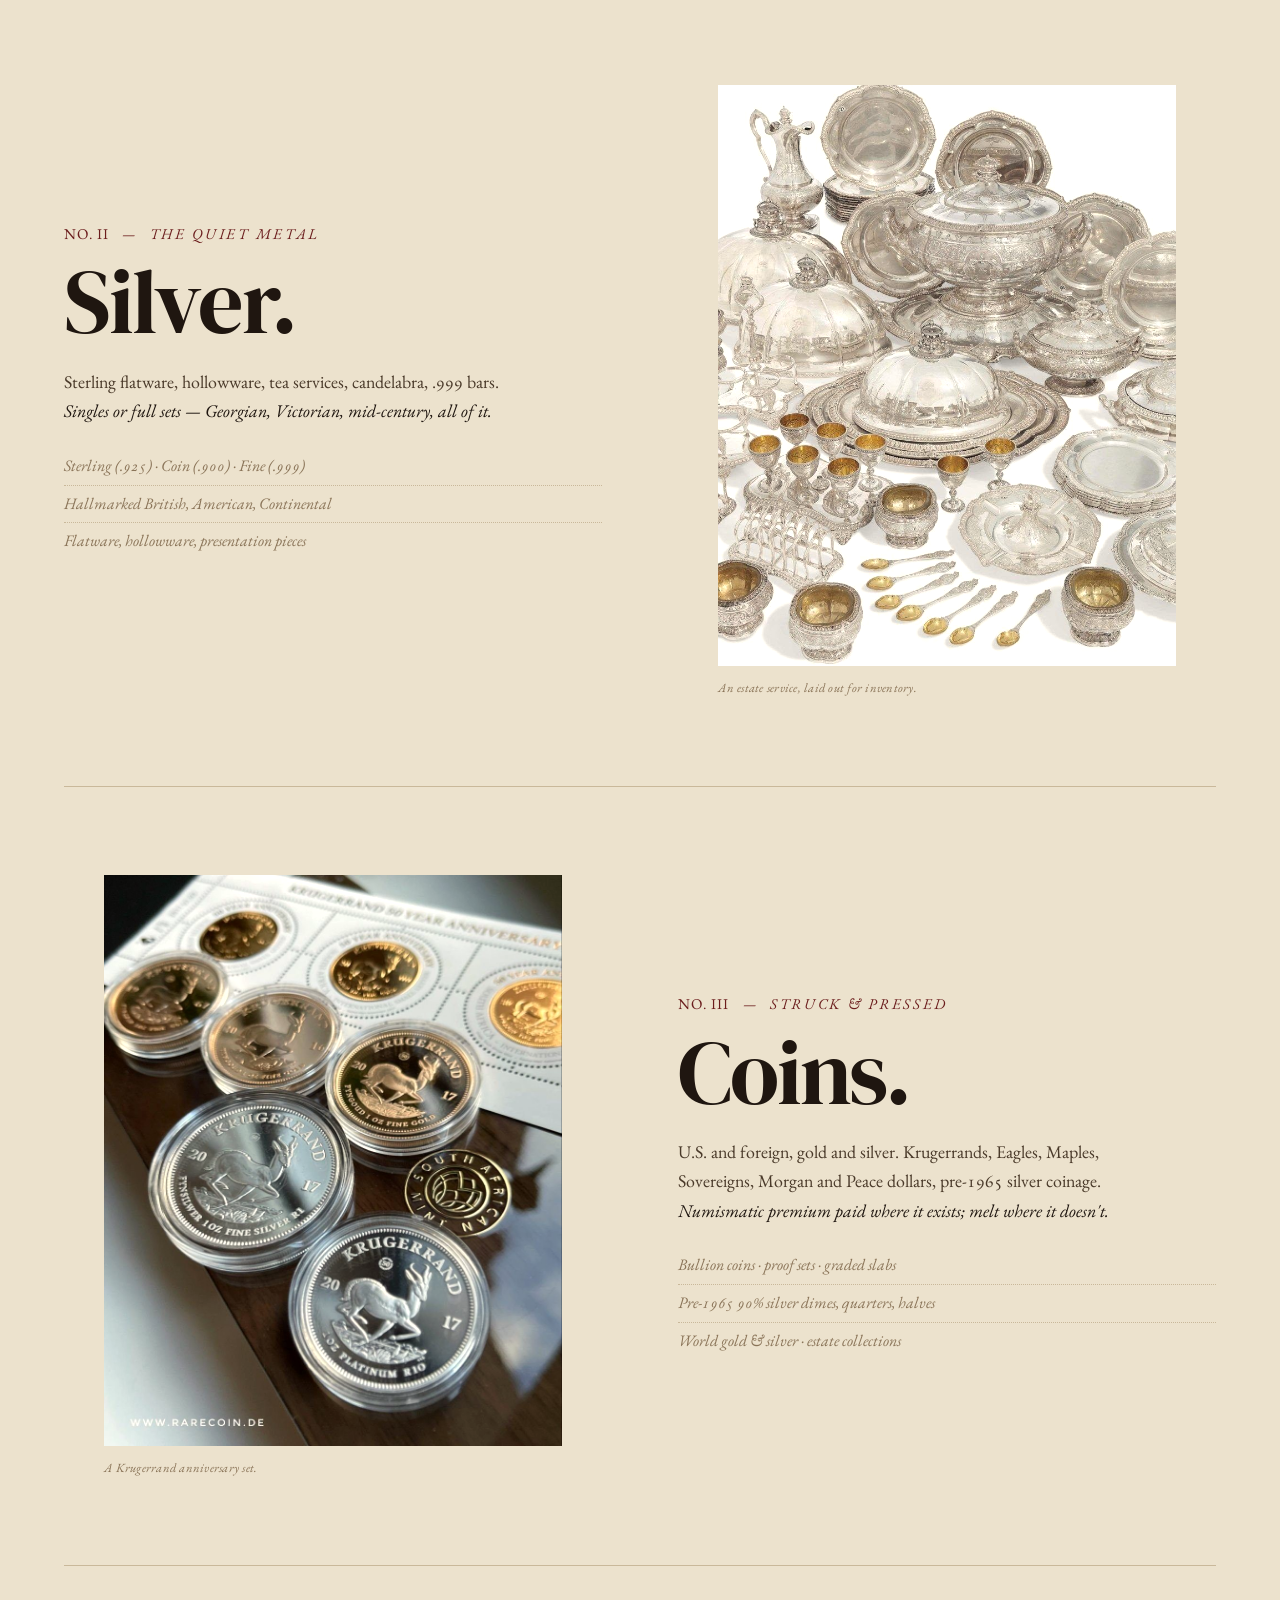
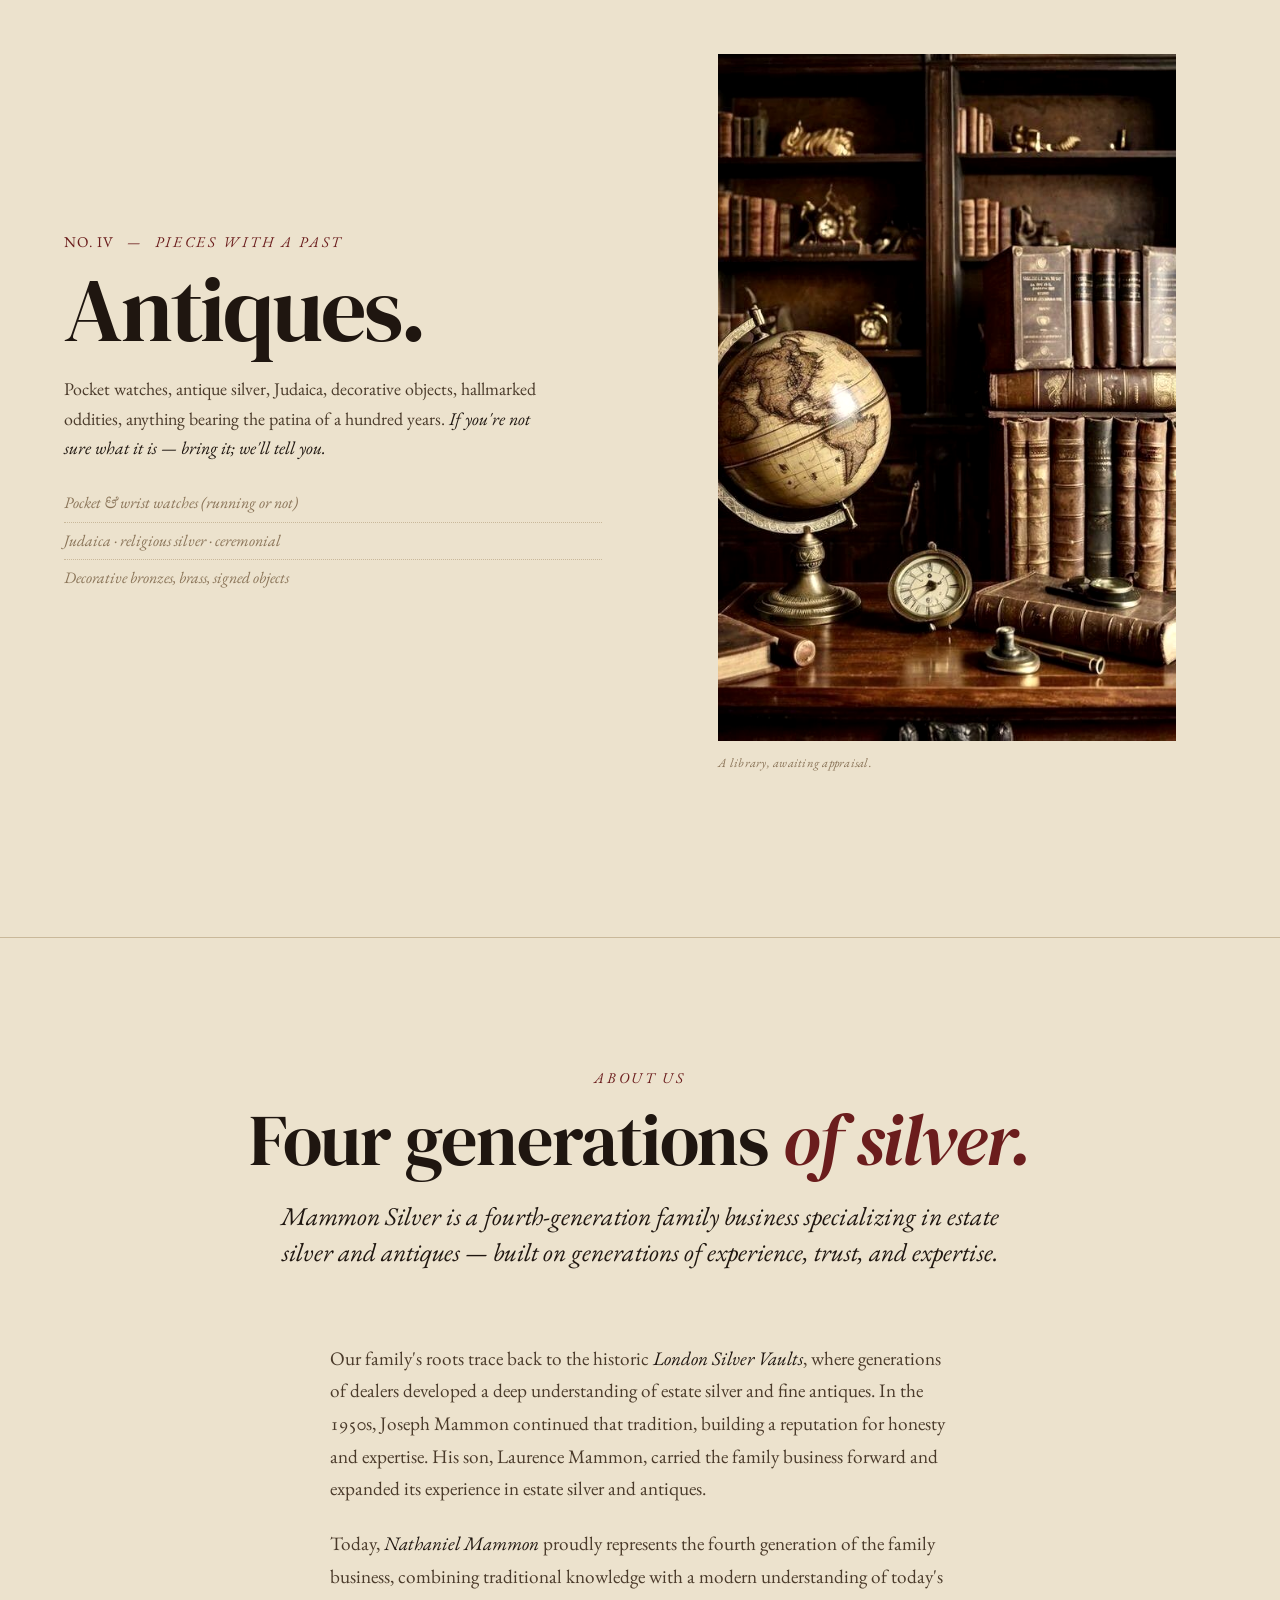
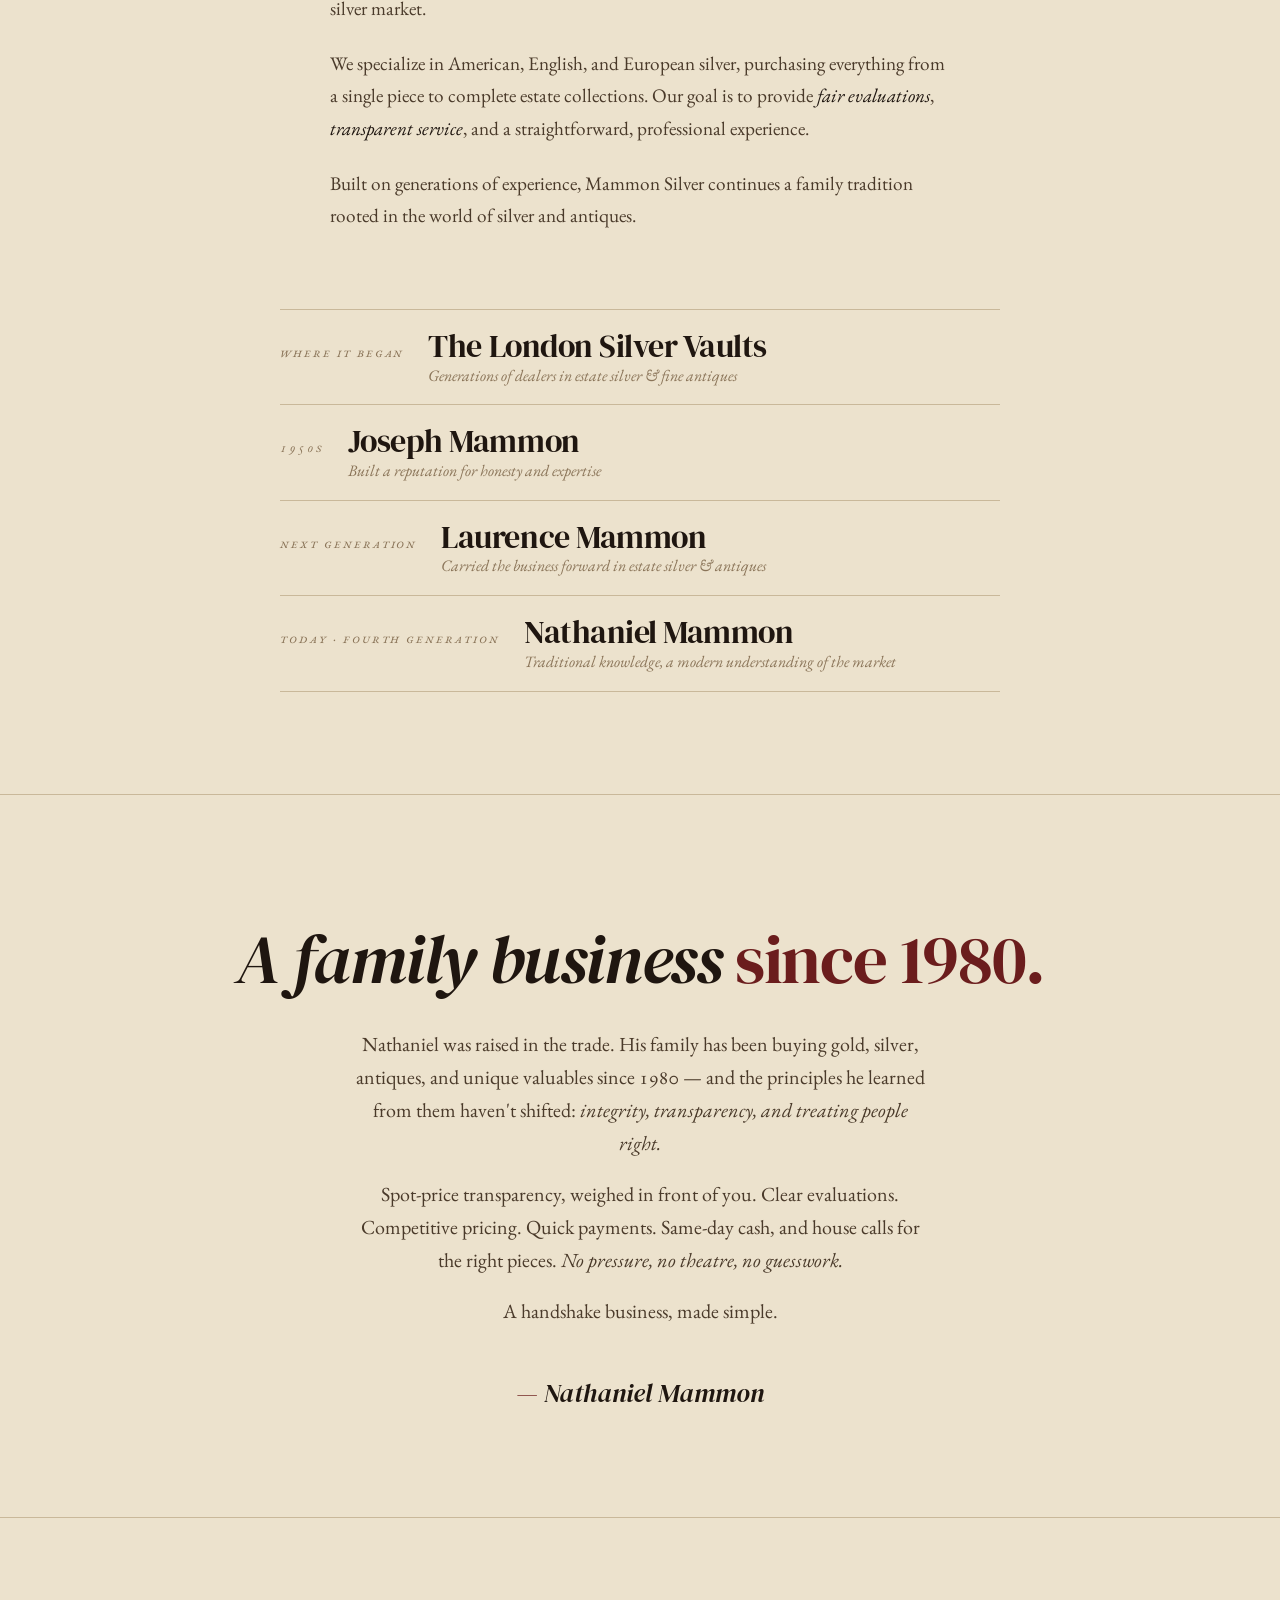
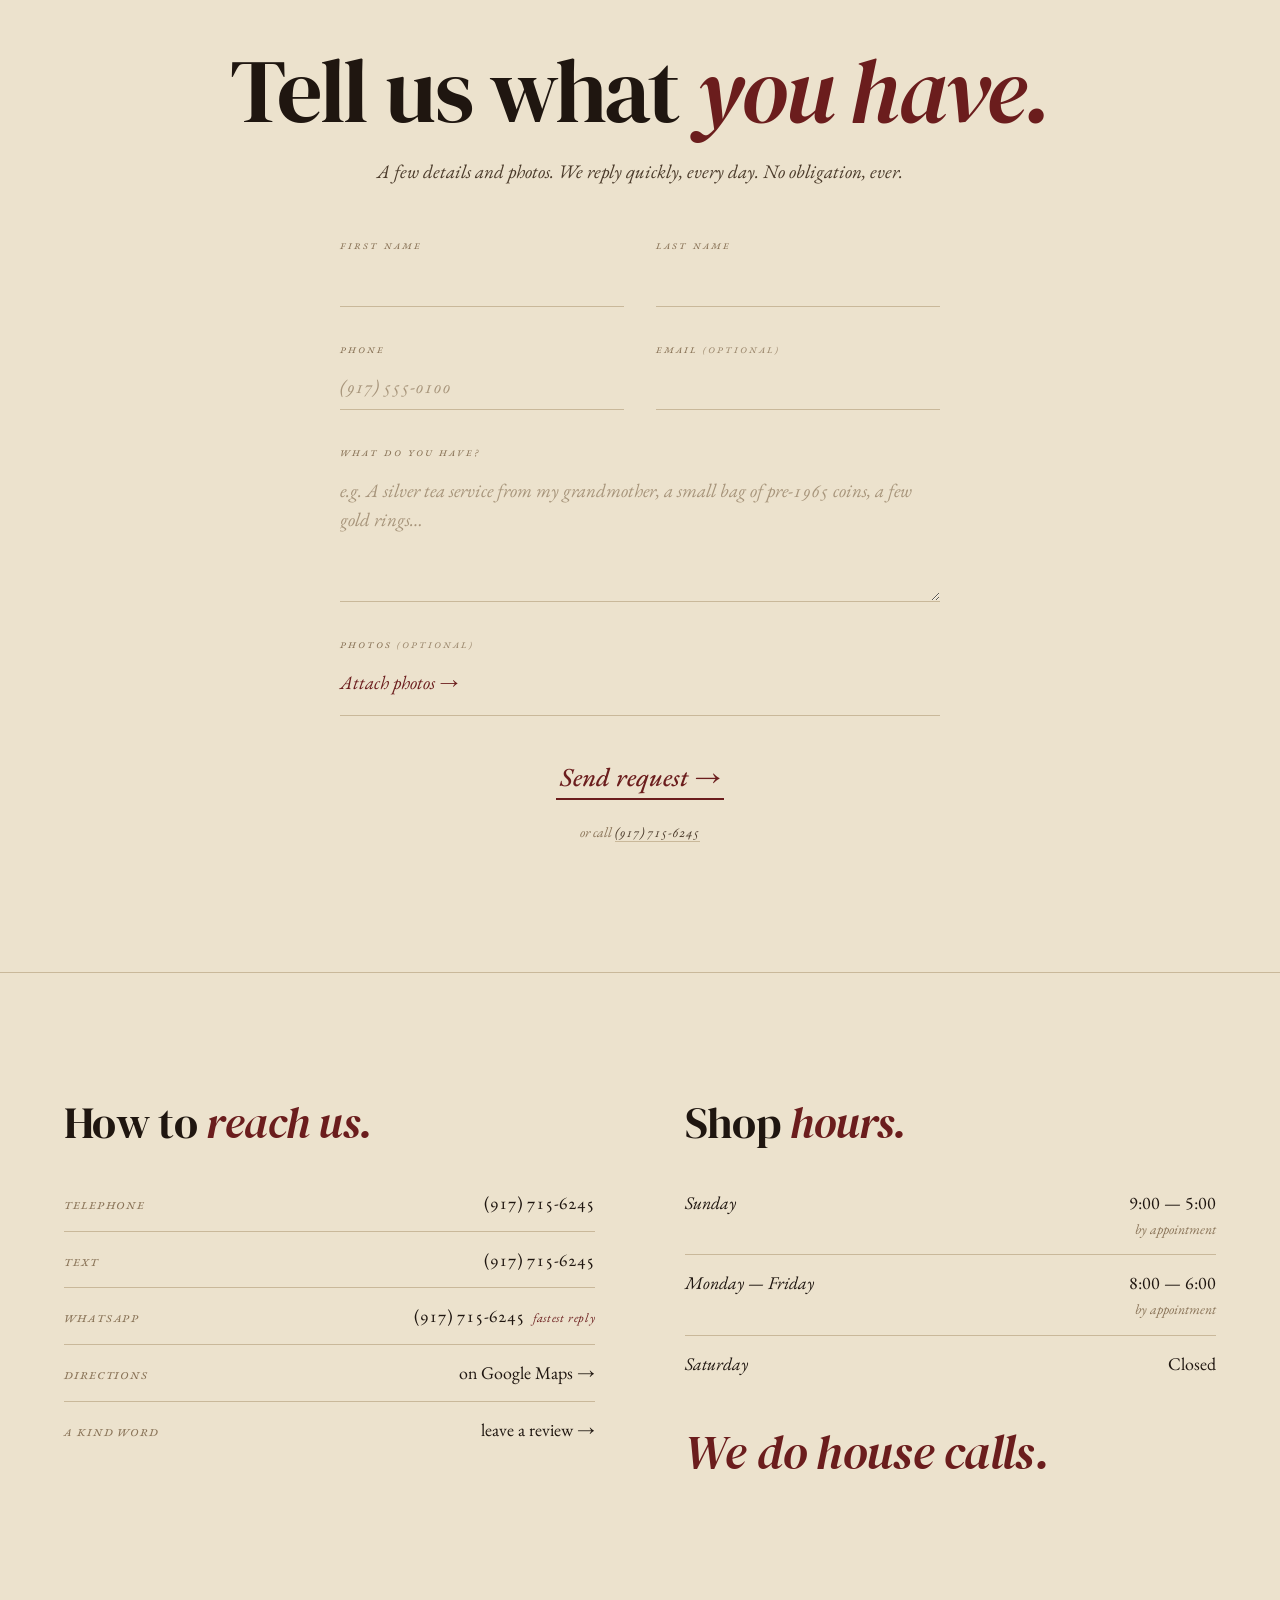
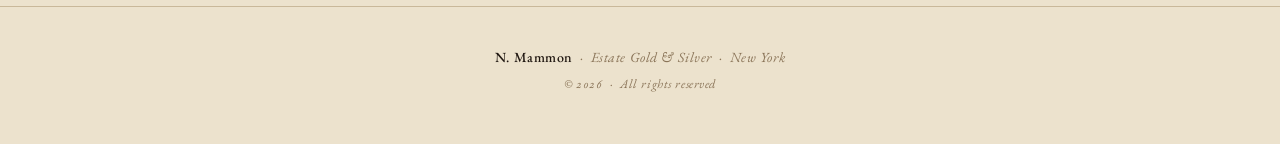
==== commit 6e870603: "Add About Us section with four-generation family history Co-Authored-By: Claude Opus 4.8 (1M context" ====
--- a/index.html
+++ b/index.html
@@ -317,6 +317,101 @@
 }
 
 /* ════════════════════════════════════════════
+   ABOUT — the four-generation family story.
+   ════════════════════════════════════════════ */
+.about {
+  padding: clamp(70px, 10vw, 140px) 0 clamp(60px, 8vw, 110px);
+  border-top: 1px solid var(--rule);
+}
+.about-head {
+  text-align: center;
+  max-width: 820px;
+  margin: 0 auto clamp(44px, 6vw, 72px);
+}
+.about-eyebrow {
+  font-family: 'EB Garamond', serif;
+  font-style: italic;
+  font-size: clamp(13px, 1.3vw, 15px);
+  letter-spacing: 0.18em;
+  text-transform: uppercase;
+  color: var(--blood);
+  margin: 0 0 16px;
+}
+.about-head h2 {
+  font-family: 'DM Serif Display', serif;
+  font-weight: 400;
+  font-size: clamp(36px, 5.6vw, 78px);
+  line-height: 1;
+  letter-spacing: -0.02em;
+  margin: 0;
+}
+.about-head h2 i { font-style: italic; color: var(--blood); }
+.about-lead {
+  font-style: italic;
+  font-size: clamp(19px, 2vw, 26px);
+  line-height: 1.4;
+  color: var(--ink);
+  max-width: 720px;
+  margin: 22px auto 0;
+}
+.about-prose {
+  max-width: 620px;
+  margin: 0 auto;
+}
+.about-prose p {
+  font-size: clamp(16px, 1.5vw, 20px);
+  line-height: 1.7;
+  color: var(--ink-2);
+  margin: 0 0 22px;
+}
+.about-prose p:last-child { margin-bottom: 0; }
+.about-prose em { font-style: italic; color: var(--ink); }
+
+/* lineage — the four generations as a printed ledger */
+.lineage {
+  list-style: none;
+  padding: 0;
+  margin: clamp(48px, 6vw, 76px) auto 0;
+  max-width: 720px;
+}
+.lineage li {
+  display: grid;
+  grid-template-columns: auto 1fr;
+  gap: 24px;
+  align-items: baseline;
+  padding: 20px 0;
+  border-bottom: 1px solid var(--rule);
+}
+.lineage li:first-child { border-top: 1px solid var(--rule); }
+.lineage .gen {
+  font-family: 'EB Garamond', serif;
+  font-style: italic;
+  font-size: clamp(12px, 1.2vw, 14px);
+  letter-spacing: 0.14em;
+  text-transform: lowercase;
+  font-variant: small-caps;
+  color: var(--ink-3);
+  white-space: nowrap;
+}
+.lineage .who {
+  font-family: 'DM Serif Display', serif;
+  font-size: clamp(22px, 2.6vw, 32px);
+  line-height: 1.05;
+  letter-spacing: -0.015em;
+  color: var(--ink);
+}
+.lineage .who small {
+  display: block;
+  margin-top: 4px;
+  font-family: 'EB Garamond', serif;
+  font-style: italic;
+  font-size: clamp(14px, 1.3vw, 16px);
+  letter-spacing: 0;
+  text-transform: none;
+  color: var(--ink-3);
+}
+
+/* ════════════════════════════════════════════
    PROMISE — short prose, no value-strip.
    ════════════════════════════════════════════ */
 .promise {
@@ -740,6 +835,9 @@
   }
 
   .callout-number { font-size: 64px; }
+
+  .lineage li { grid-template-columns: 1fr; gap: 8px; }
+  .lineage .gen { white-space: normal; }
 }
 @media (max-width: 480px) {
   body { font-size: 16px; }
@@ -851,6 +949,43 @@
         <figcaption>A library, awaiting appraisal.</figcaption>
       </figure>
     </article>
+  </div>
+</section>
+
+<!-- ══ ABOUT — the four-generation family story ══ -->
+<section class="about" id="about">
+  <div class="frame">
+    <div class="about-head">
+      <p class="about-eyebrow">About Us</p>
+      <h2>Four generations <i>of silver.</i></h2>
+      <p class="about-lead">Mammon Silver is a fourth-generation family business specializing in estate silver and antiques — built on generations of experience, trust, and expertise.</p>
+    </div>
+
+    <div class="about-prose">
+      <p>Our family's roots trace back to the historic <em>London Silver Vaults</em>, where generations of dealers developed a deep understanding of estate silver and fine antiques. In the 1950s, Joseph Mammon continued that tradition, building a reputation for honesty and expertise. His son, Laurence Mammon, carried the family business forward and expanded its experience in estate silver and antiques.</p>
+      <p>Today, <em>Nathaniel Mammon</em> proudly represents the fourth generation of the family business, combining traditional knowledge with a modern understanding of today's silver market.</p>
+      <p>We specialize in American, English, and European silver, purchasing everything from a single piece to complete estate collections. Our goal is to provide <em>fair evaluations</em>, <em>transparent service</em>, and a straightforward, professional experience.</p>
+      <p>Built on generations of experience, Mammon Silver continues a family tradition rooted in the world of silver and antiques.</p>
+    </div>
+
+    <ul class="lineage">
+      <li>
+        <span class="gen">Where it began</span>
+        <span class="who">The London Silver Vaults<small>Generations of dealers in estate silver &amp; fine antiques</small></span>
+      </li>
+      <li>
+        <span class="gen">1950s</span>
+        <span class="who">Joseph Mammon<small>Built a reputation for honesty and expertise</small></span>
+      </li>
+      <li>
+        <span class="gen">Next generation</span>
+        <span class="who">Laurence Mammon<small>Carried the business forward in estate silver &amp; antiques</small></span>
+      </li>
+      <li>
+        <span class="gen">Today · fourth generation</span>
+        <span class="who">Nathaniel Mammon<small>Traditional knowledge, a modern understanding of the market</small></span>
+      </li>
+    </ul>
   </div>
 </section>
 
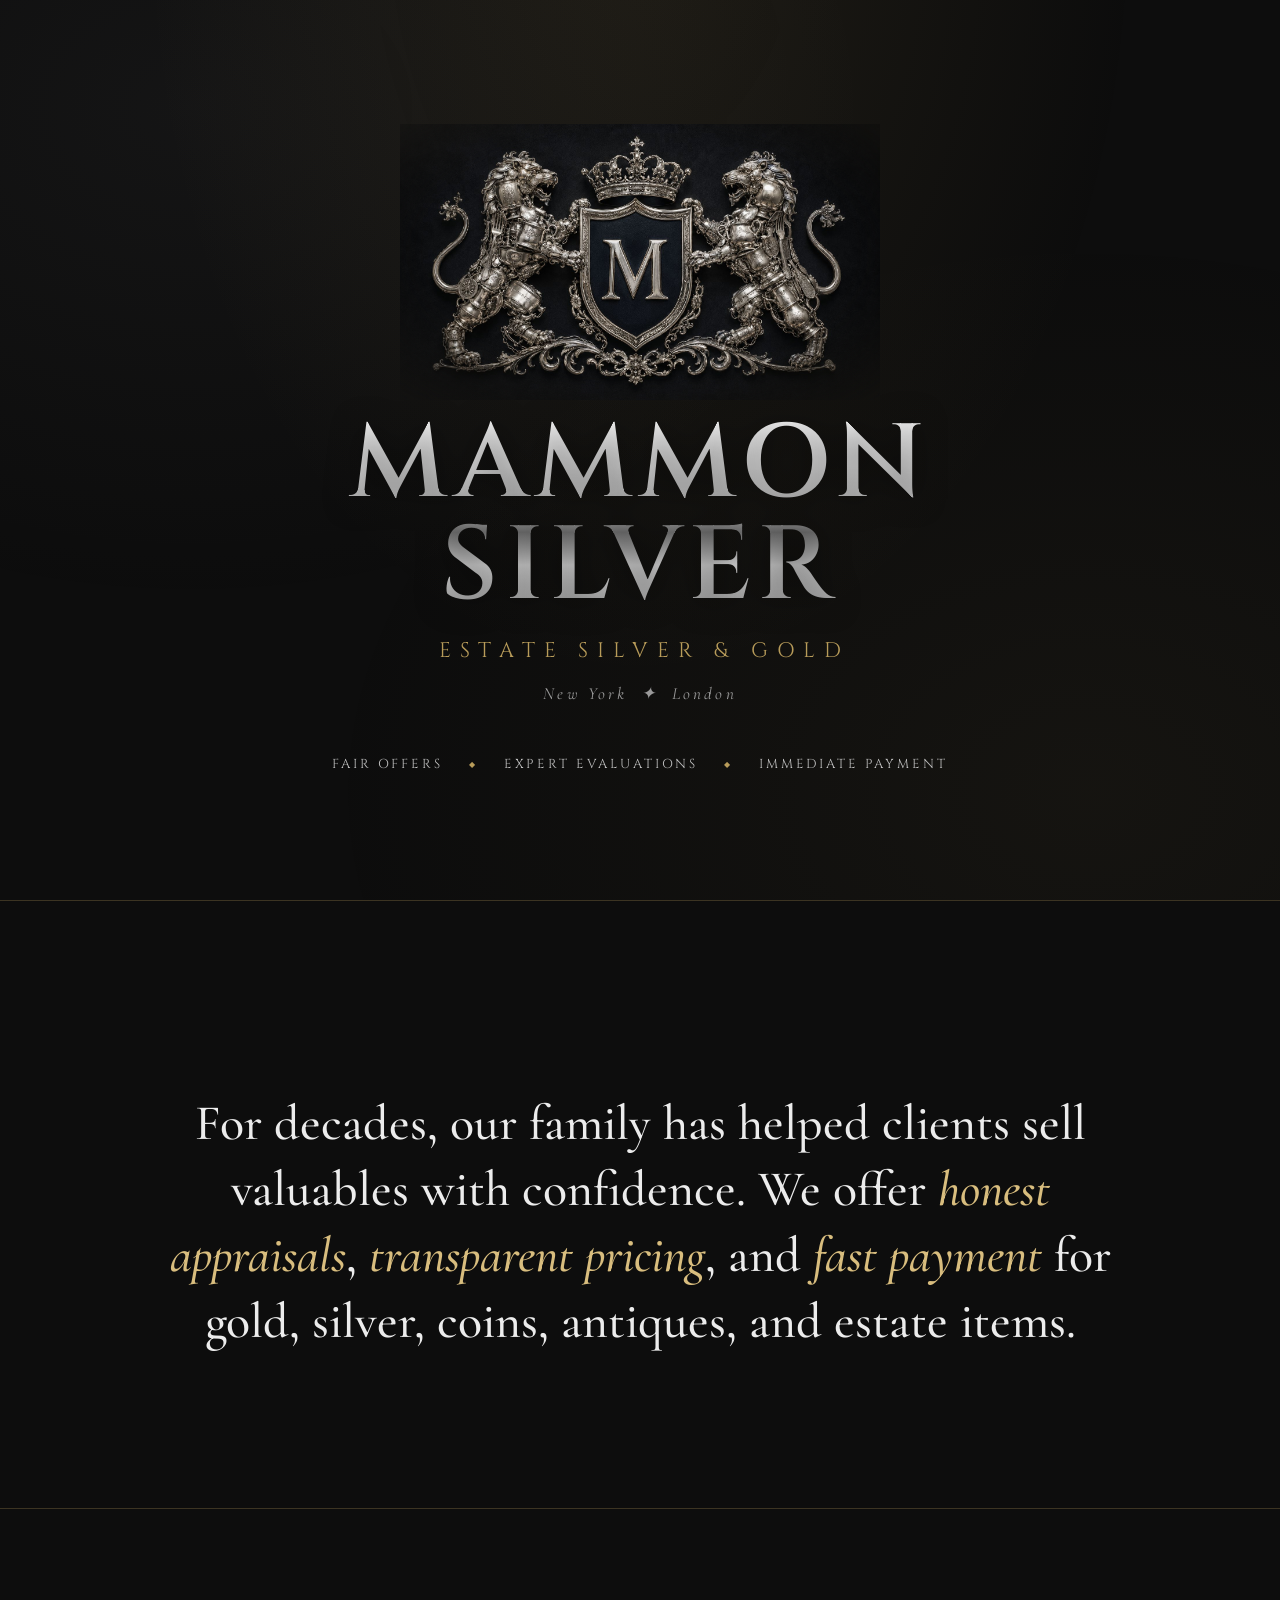
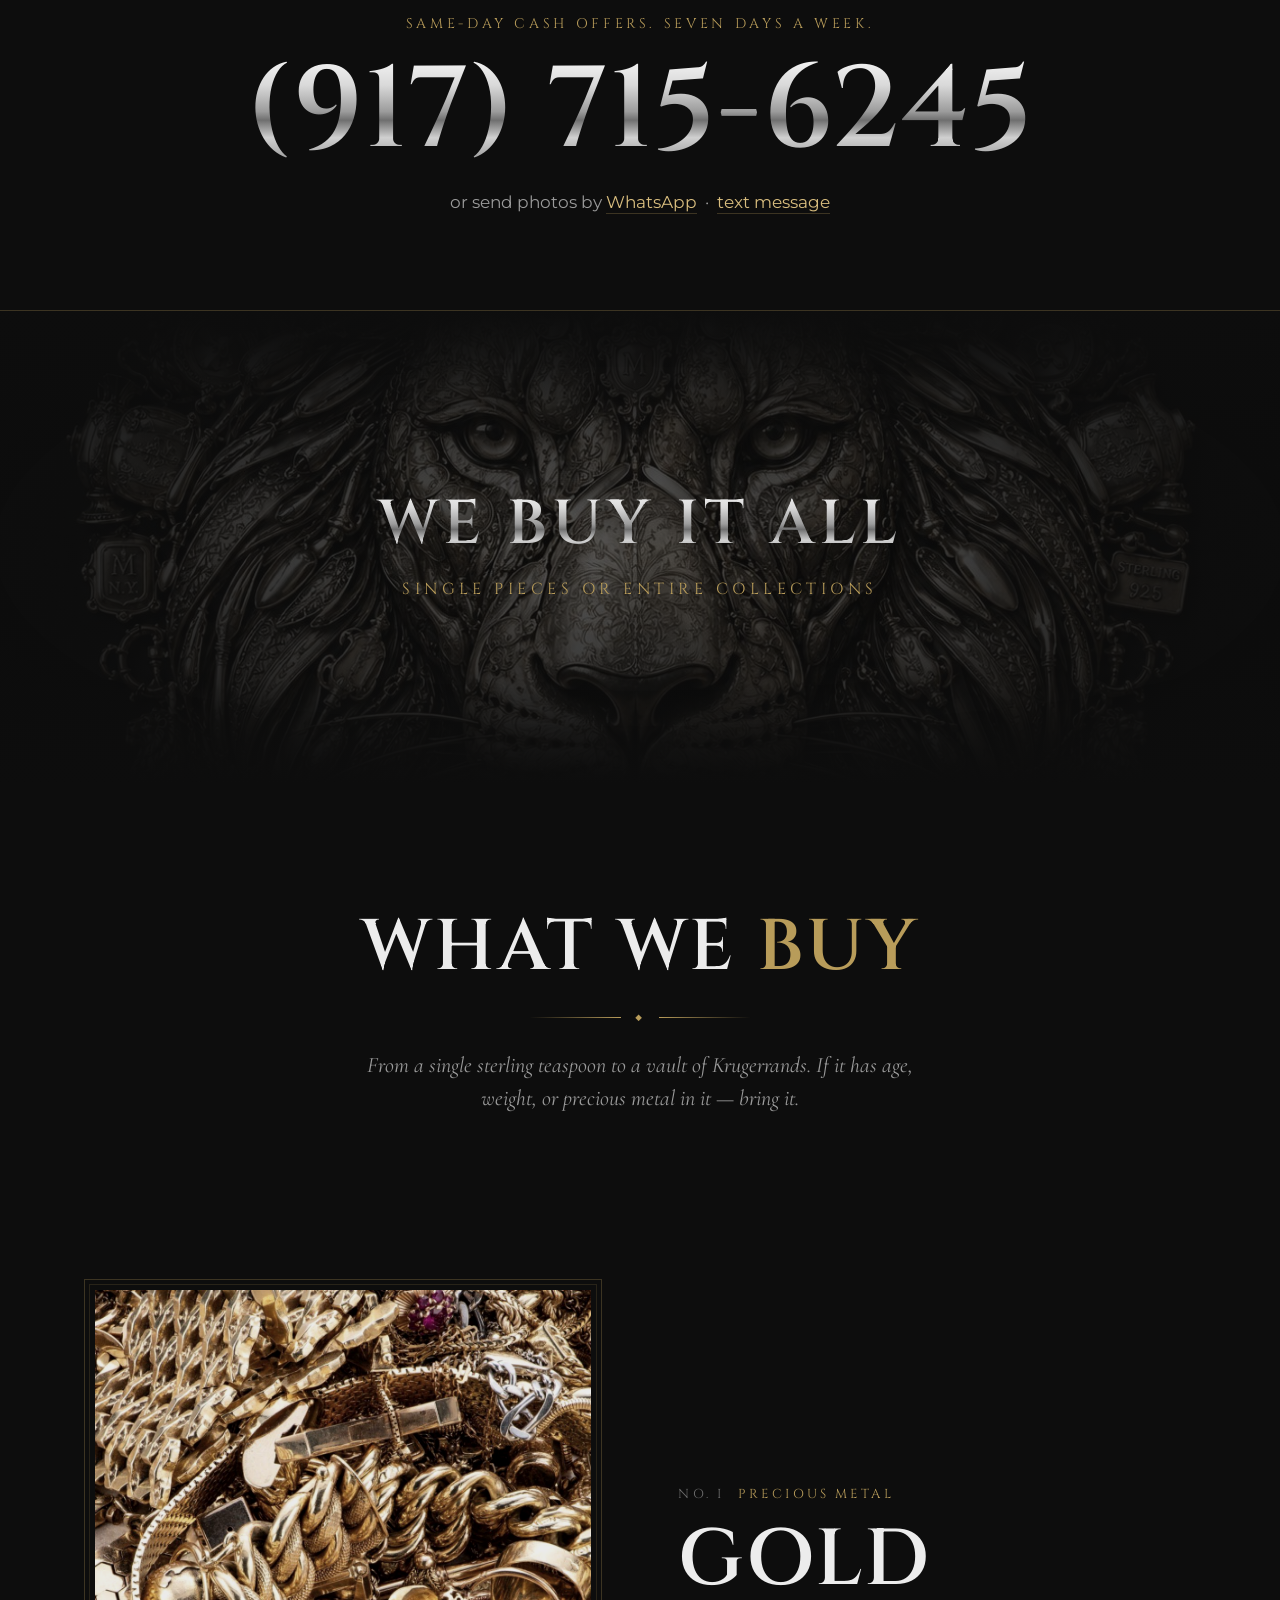
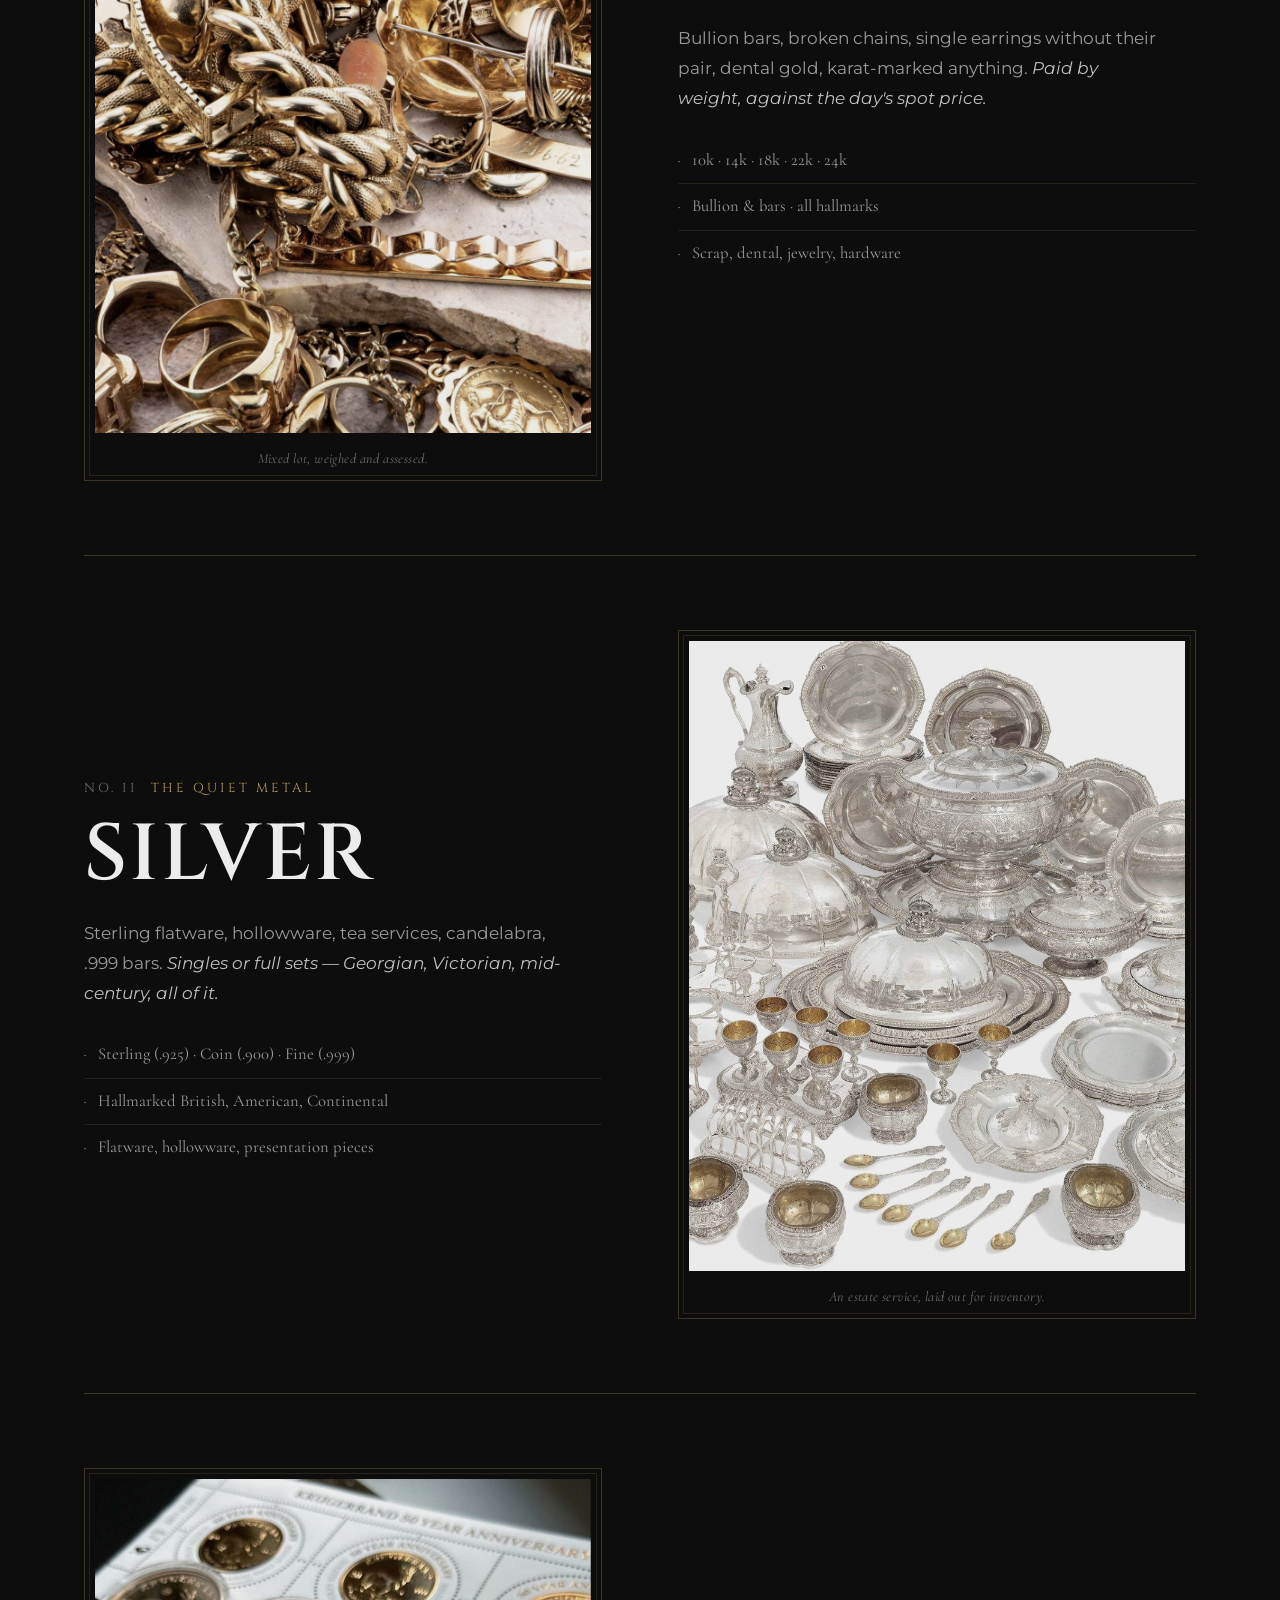
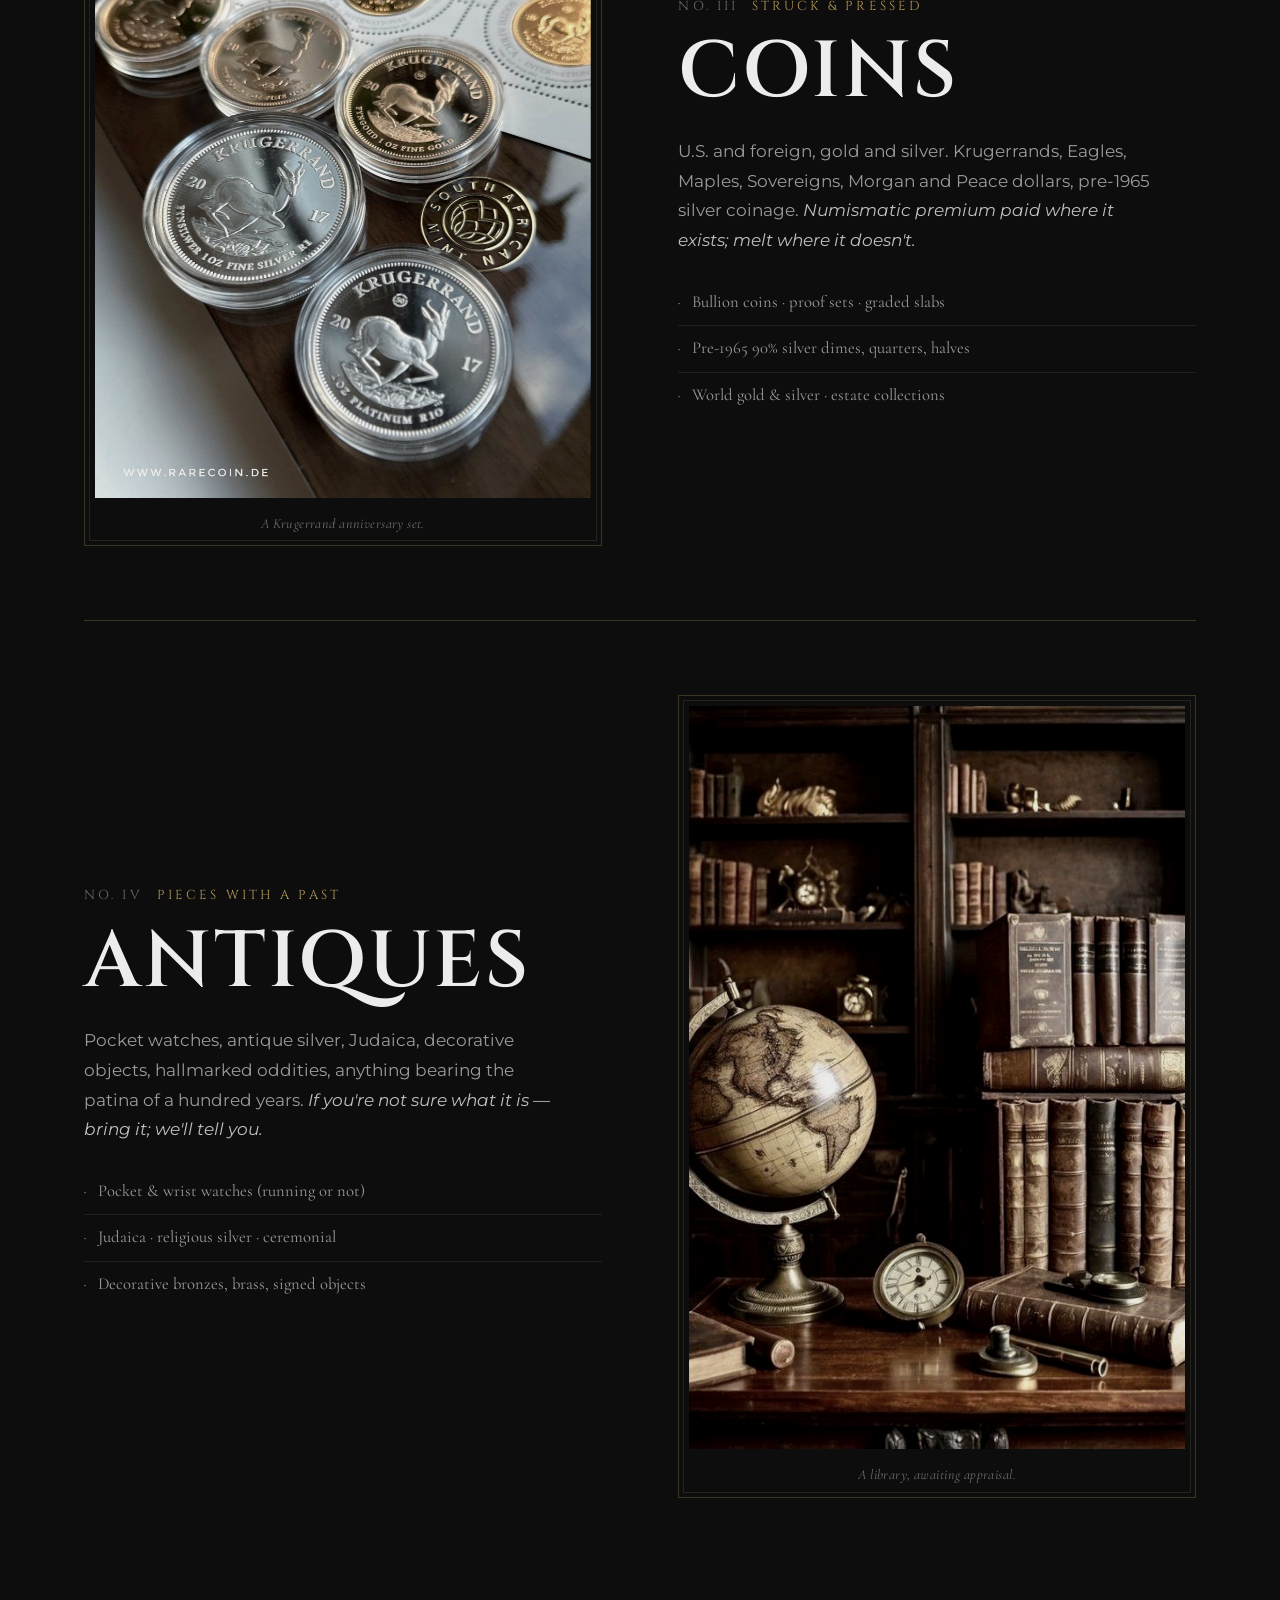
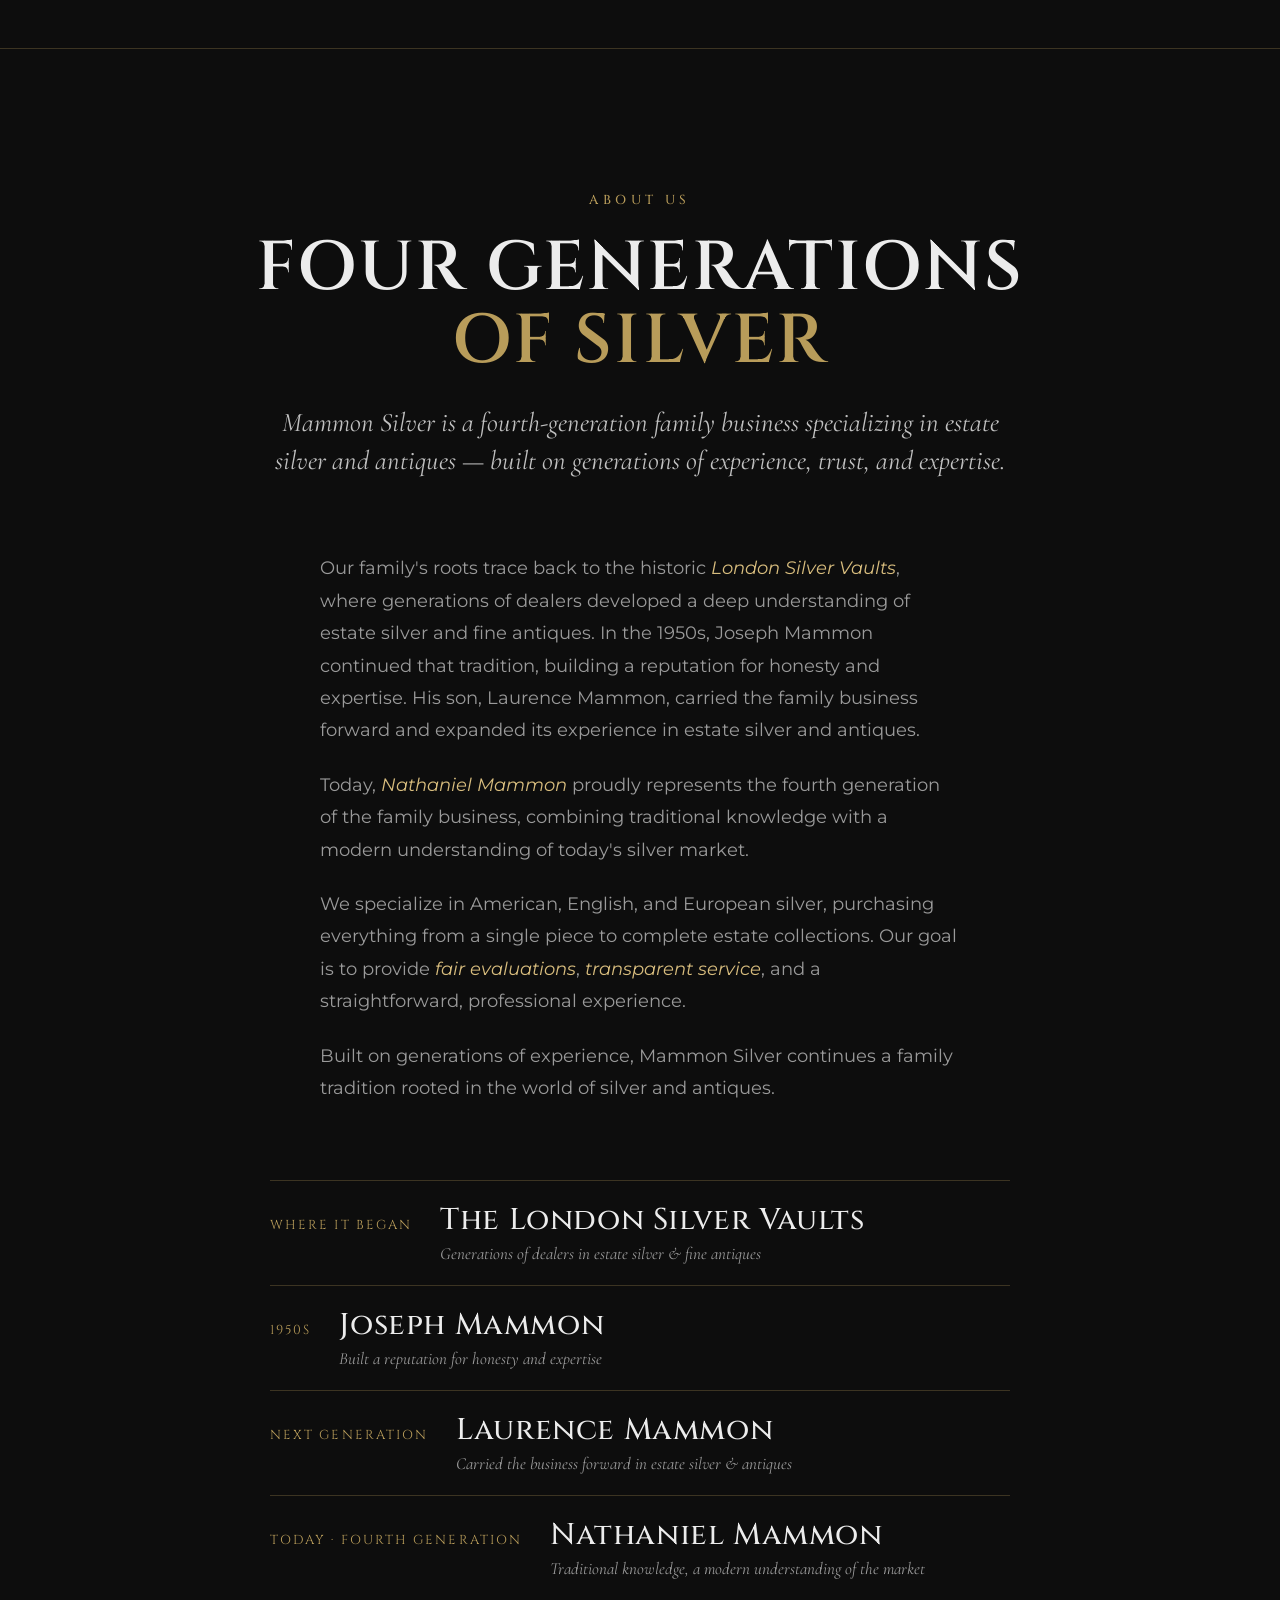
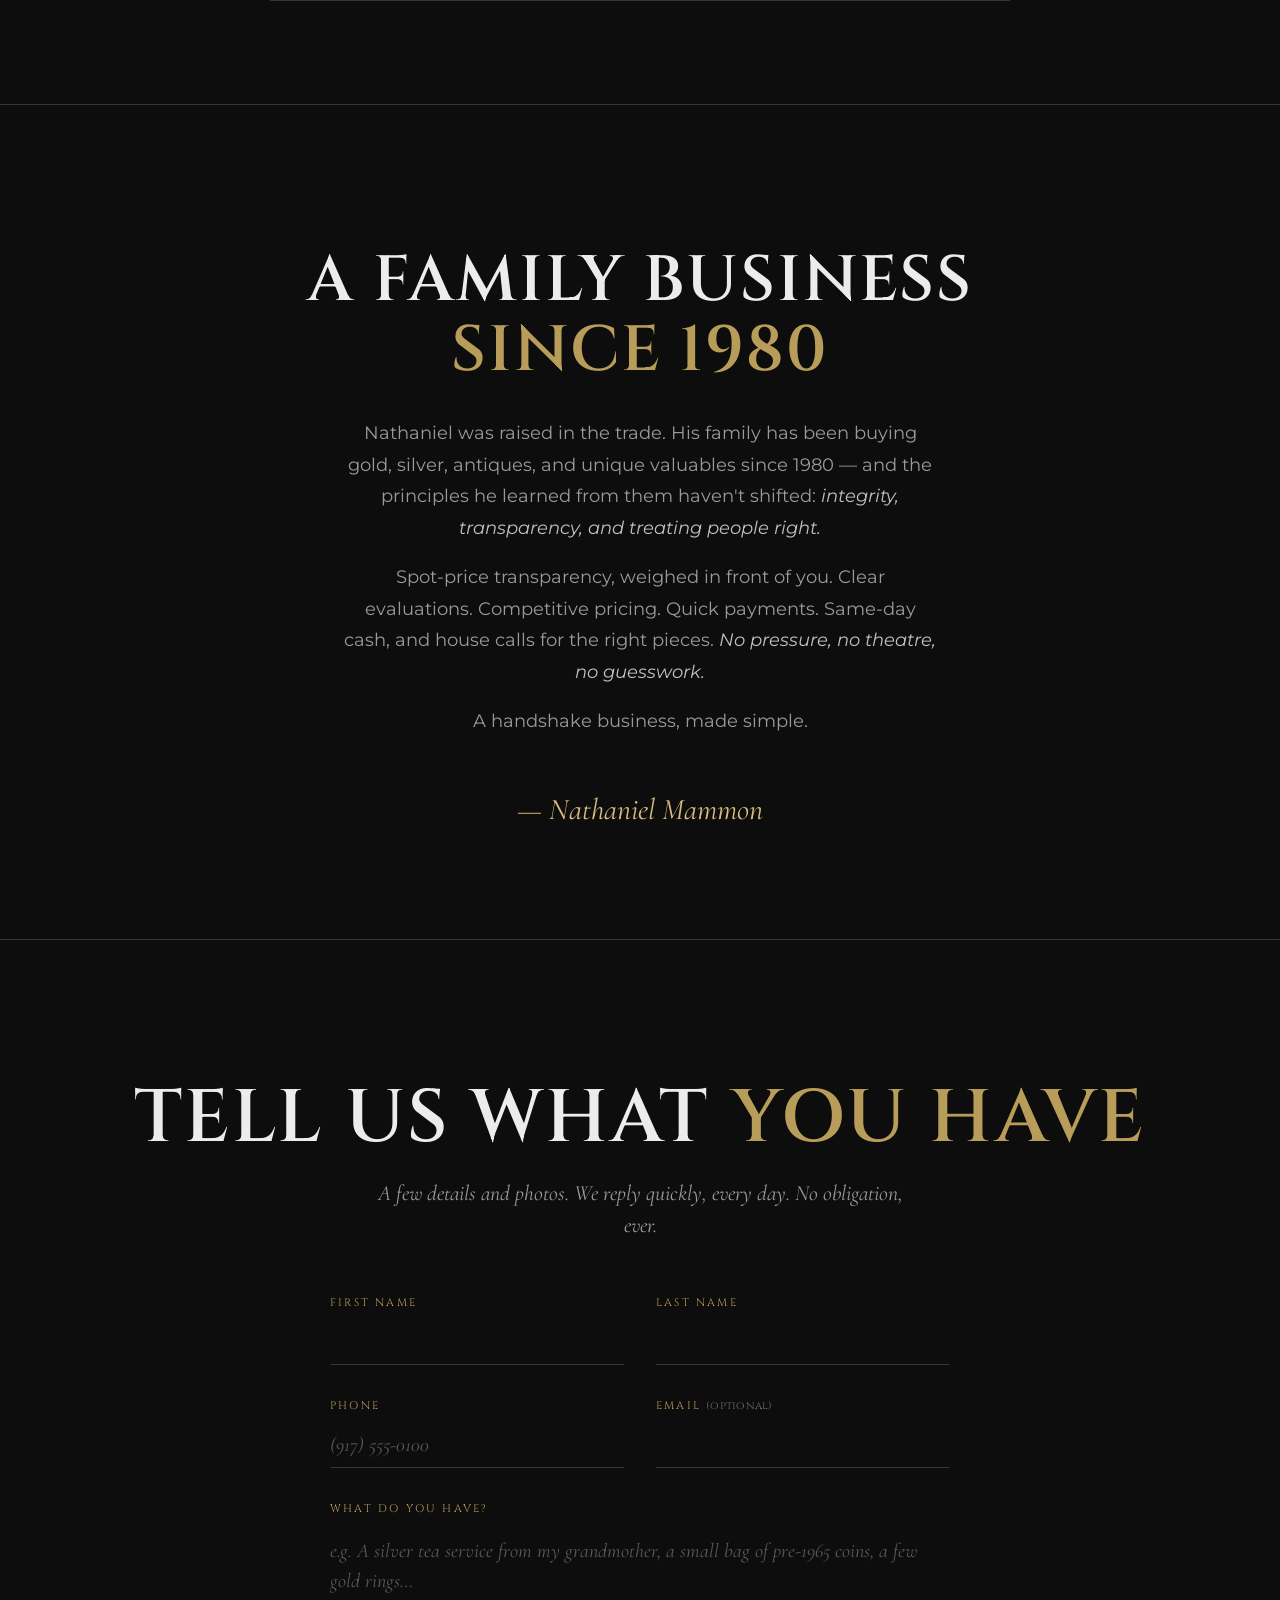
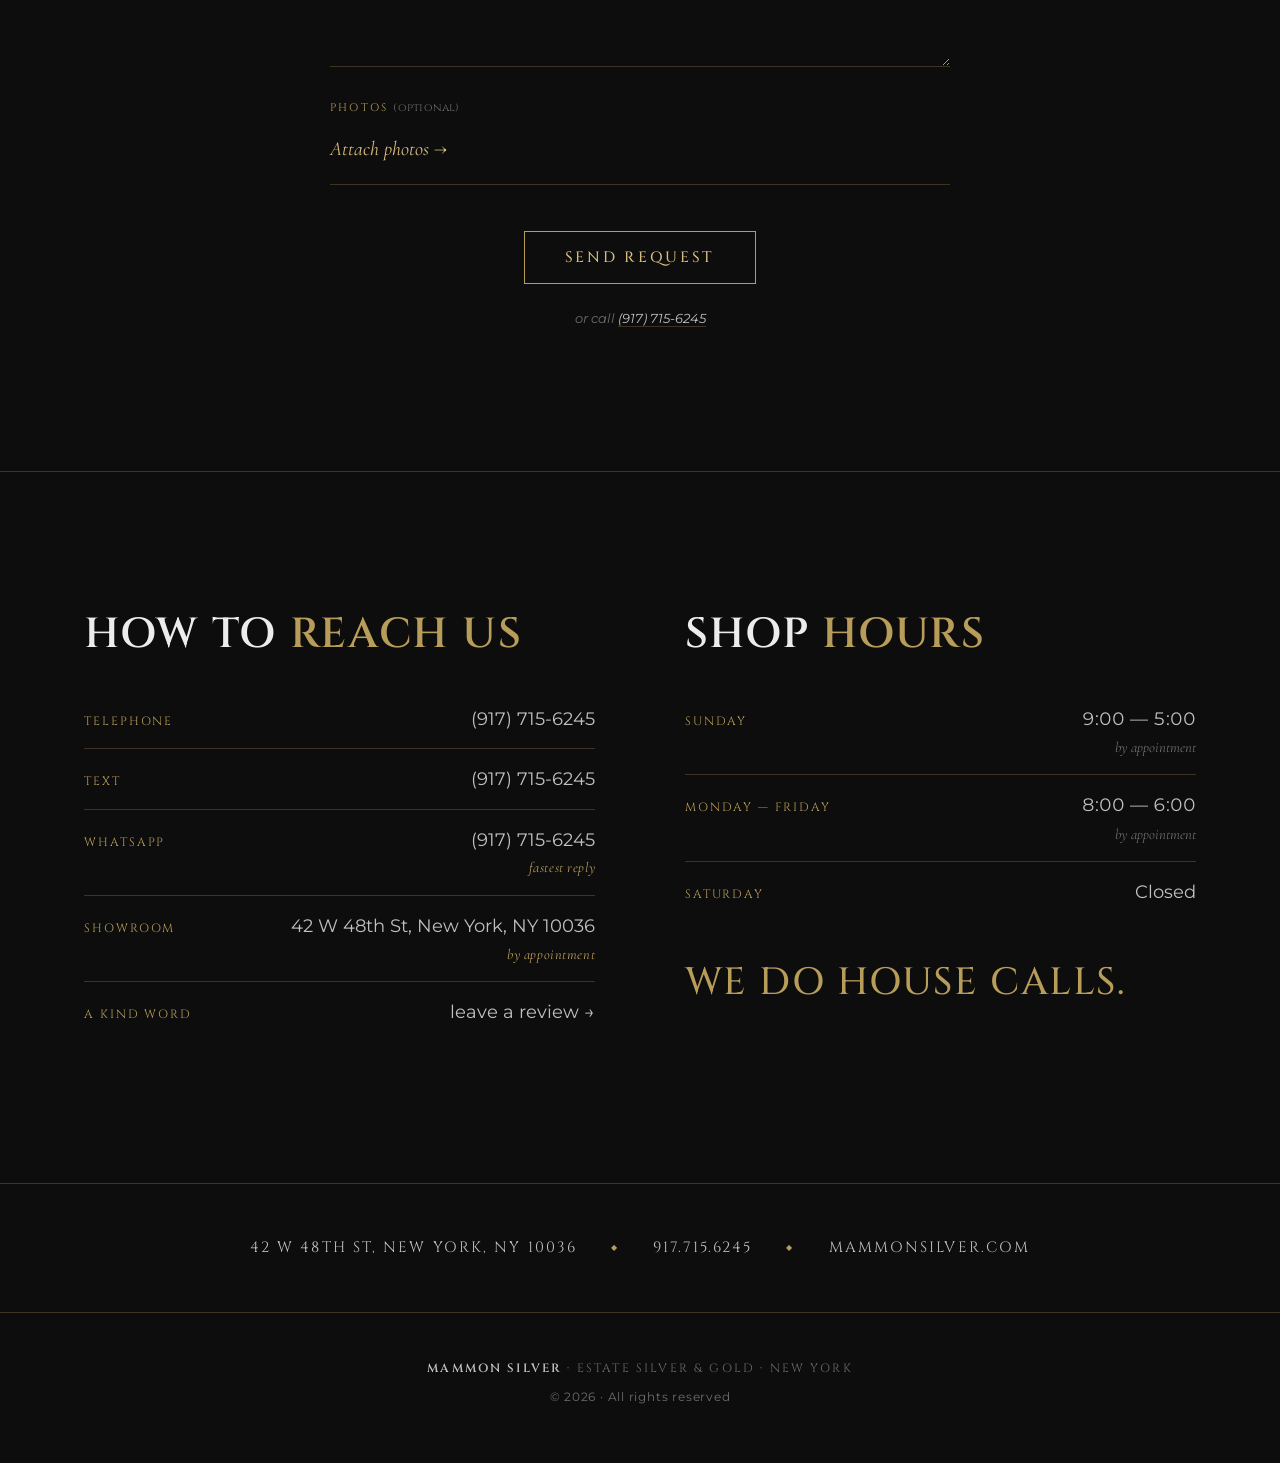
==== commit 1dbbe30b: "Rebrand site to dark heraldic Mammon Silver identity Rebuild index.html from the cream "N. Mammon" c" ====
--- a/index.html
+++ b/index.html
@@ -3,35 +3,40 @@
 <head>
 <meta charset="utf-8" />
 <meta name="viewport" content="width=device-width, initial-scale=1, viewport-fit=cover" />
-<title>N. Mammon — Buyers of Gold, Silver, Coins &amp; Antiques</title>
-<meta name="description" content="N. Mammon buys gold, silver, coins and antiques. Honest, professional, local. Same-day cash offers. House calls. Call or text (917) 715-6245." />
-<meta property="og:title" content="N. Mammon — Estate Gold &amp; Silver" />
-<meta property="og:description" content="We buy gold, silver, coins &amp; antiques. Same-day cash. (917) 715-6245." />
-<meta name="theme-color" content="#ece2cd" />
-<link rel="icon" href="assets/n-mammon-logo.png" type="image/png" />
-<link rel="apple-touch-icon" href="assets/n-mammon-logo.png" />
+<title>Mammon Silver — Estate Silver &amp; Gold · We Buy Silver, Gold &amp; Estate Items</title>
+<meta name="description" content="Mammon Silver buys estate silver, gold, coins & antiques. Fair offers, expert evaluations, immediate payment. Fourth-generation family business. Call or text (917) 715-6245." />
+<meta property="og:title" content="Mammon Silver — Estate Silver &amp; Gold" />
+<meta property="og:description" content="We buy silver, gold & estate items. Fair offers · Expert evaluations · Immediate payment. (917) 715-6245." />
+<meta name="theme-color" content="#0d0d0d" />
+<link rel="icon" href="assets/crest.jpg" type="image/jpeg" />
+<link rel="apple-touch-icon" href="assets/crest.jpg" />
 <script>document.documentElement.classList.add('has-js');</script>
 <link rel="preconnect" href="https://fonts.googleapis.com" />
 <link rel="preconnect" href="https://fonts.gstatic.com" crossorigin />
-<link rel="stylesheet" href="https://fonts.googleapis.com/css2?family=DM+Serif+Display:ital@0;1&family=EB+Garamond:ital,wght@0,400;0,500;0,600;0,700;1,400;1,500;1,600&display=swap" />
+<link rel="stylesheet" href="https://fonts.googleapis.com/css2?family=Cinzel:wght@400;500;600;700&family=Cormorant+Garamond:ital,wght@0,400;0,500;0,600;1,400;1,500;1,600&family=Montserrat:wght@300;400;500;600&display=swap" />
 <script src="https://forminit.com/sdk/v1/forminit.js" defer></script>
 <style>
 /* ─────────────────────────────────────────────
-   N. Mammon — buyer of gold, silver, coins & antiques.
-   A printed-paper, catalog-style page. No boxes.
+   MAMMON SILVER — Estate Silver & Gold.
+   Dark heraldic brand. Black · silver · gold.
+   Cinzel (Trajan-style) display · Montserrat body.
    ───────────────────────────────────────────── */
 
 :root {
-  --paper:   #ece2cd;     /* aged cream */
-  --paper-2: #e3d8bf;     /* slight shadow */
-  --ink:     #1f1610;     /* warm near-black */
-  --ink-2:   #4a3a2a;     /* muted */
-  --ink-3:   #8a7458;     /* mute mute */
-  --rule:    #c9b89a;     /* sepia rule */
-  --blood:   #6b1d1d;     /* oxblood accent — used sparingly */
-  --blood-2: #8a2828;
-  --gutter:  clamp(20px, 5vw, 64px);
-  --max:     1280px;
+  --black:    #0d0d0d;   /* deepest ground */
+  --panel:    #141414;   /* raised panel */
+  --panel-2:  #1a1a1a;   /* card fill */
+  --silver:   #c0c0c0;   /* body silver */
+  --silver-2: #9a9a9a;   /* muted silver */
+  --silver-3: #6d6d6d;   /* faint silver */
+  --bright:   #ececec;   /* near-white highlight */
+  --gold:     #b89c5a;   /* brand gold */
+  --gold-2:   #d8bd7e;   /* light gold */
+  --gold-dim: rgba(184,156,90,0.28); /* hairline gold */
+  --cream:    #f6f2e6;   /* warm paper */
+  --gutter:   clamp(20px, 5vw, 64px);
+  --max:      1240px;
+  --ease:     cubic-bezier(.2,.7,.2,1);
 }
 
 /* ── reset ── */
@@ -39,33 +44,31 @@
 html { -webkit-text-size-adjust: 100%; }
 body {
   margin: 0;
-  background: var(--paper);
-  color: var(--ink);
-  font-family: 'EB Garamond', 'Cambria', Georgia, serif;
+  background: var(--black);
+  color: var(--silver);
+  font-family: 'Montserrat', system-ui, sans-serif;
   font-weight: 400;
-  font-size: 18px;
-  line-height: 1.55;
+  font-size: 17px;
+  line-height: 1.65;
   -webkit-font-smoothing: antialiased;
   text-rendering: optimizeLegibility;
-  font-feature-settings: 'liga', 'kern', 'onum';
   position: relative;
   overflow-x: hidden;
 }
 
-/* paper texture — faint warm noise */
+/* ambient vignette + faint metallic haze */
 body::before {
   content: '';
   position: fixed; inset: 0;
-  background-image:
-    radial-gradient(ellipse at 12% 8%,  rgba(140, 100, 50, 0.06), transparent 50%),
-    radial-gradient(ellipse at 88% 92%, rgba(80, 50, 20, 0.05),  transparent 50%),
-    repeating-radial-gradient(circle at 50% 50%, rgba(60, 35, 15, 0.012) 0, rgba(60, 35, 15, 0.012) 1px, transparent 1px, transparent 3px);
+  background:
+    radial-gradient(ellipse at 50% -10%, rgba(184,156,90,0.10), transparent 55%),
+    radial-gradient(ellipse at 15% 12%, rgba(200,200,210,0.045), transparent 45%),
+    radial-gradient(ellipse at 85% 88%, rgba(184,156,90,0.05), transparent 50%);
   pointer-events: none;
   z-index: 0;
-  mix-blend-mode: multiply;
-}
-
-a { color: var(--ink); text-decoration: none; }
+}
+
+a { color: var(--silver); text-decoration: none; }
 img { display: block; max-width: 100%; height: auto; }
 
 /* ── shared content width ── */
@@ -78,77 +81,165 @@
   padding-right: var(--gutter);
 }
 
+/* ── metallic silver text (for the wordmark) ── */
+.metal {
+  background: linear-gradient(180deg,
+    #f6f6f6 0%, #d9d9d9 26%, #9c9c9c 50%,
+    #6f6f6f 58%, #d0d0d0 74%, #8f8f8f 100%);
+  -webkit-background-clip: text;
+  background-clip: text;
+  color: transparent;
+  -webkit-text-fill-color: transparent;
+}
+
+/* ── gold ornament divider (▪ rule ▪) ── */
+.rule-orn {
+  display: flex;
+  align-items: center;
+  justify-content: center;
+  gap: 14px;
+  margin: 22px auto;
+}
+.rule-orn::before, .rule-orn::after {
+  content: '';
+  height: 1px;
+  width: clamp(38px, 9vw, 92px);
+  background: linear-gradient(90deg, transparent, var(--gold));
+}
+.rule-orn::after { background: linear-gradient(90deg, var(--gold), transparent); }
+.rule-orn i {
+  color: var(--gold);
+  font-style: normal;
+  font-size: 12px;
+  letter-spacing: 0.2em;
+}
+
+/* eyebrow — small-cap gold label */
+.eyebrow {
+  font-family: 'Cinzel', serif;
+  font-weight: 500;
+  font-size: clamp(11px, 1.15vw, 13px);
+  letter-spacing: 0.34em;
+  text-transform: uppercase;
+  color: var(--gold);
+  margin: 0 0 20px;
+}
+
 /* ════════════════════════════════════════════
-   OPENING — just the logo, centered, full viewport.
-   The page opens as a quiet moment before any words.
+   OPENING — crest + metallic wordmark, full viewport.
    ════════════════════════════════════════════ */
 .opening {
   min-height: 100vh;
   min-height: 100svh;
   display: grid;
   place-items: center;
-  padding: clamp(40px, 6vw, 80px) var(--gutter);
+  text-align: center;
+  padding: clamp(48px, 8vh, 96px) var(--gutter);
   position: relative;
 }
-.opening-logo {
-  width: clamp(180px, 22vw, 340px);
-  height: auto;
+.opening-inner {
   display: block;
-  /* Soft entry on page load */
+  max-width: 860px;
   opacity: 0;
-  transform: scale(0.94);
-  animation: opening-in 1.6s 0.15s var(--ease, cubic-bezier(.2,.7,.2,1)) forwards;
-  /* Will be overridden by scroll-linked fade-out on JS-enabled browsers */
-}
-@keyframes opening-in {
-  to { opacity: 1; transform: scale(1); }
-}
+  transform: translateY(18px);
+  animation: rise-in 1.6s 0.2s var(--ease) forwards;
+}
+@keyframes rise-in { to { opacity: 1; transform: translateY(0); } }
+
+.opening-crest {
+  width: clamp(260px, 40vw, 480px);
+  margin: 0 auto clamp(4px, 1.5vw, 14px);
+  /* blend the black photo ground into the page */
+  -webkit-mask-image: radial-gradient(ellipse 74% 74% at 50% 46%, #000 60%, transparent 100%);
+          mask-image: radial-gradient(ellipse 74% 74% at 50% 46%, #000 60%, transparent 100%);
+  filter: drop-shadow(0 10px 40px rgba(0,0,0,0.6));
+}
+.wordmark {
+  font-family: 'Cinzel', serif;
+  font-weight: 600;
+  font-size: clamp(44px, 8.6vw, 104px);
+  line-height: 0.98;
+  letter-spacing: 0.06em;
+  margin: 0;
+  text-shadow: 0 2px 30px rgba(0,0,0,0.5);
+}
+.tagline {
+  font-family: 'Cinzel', serif;
+  font-weight: 400;
+  font-size: clamp(13px, 1.9vw, 21px);
+  letter-spacing: 0.42em;
+  text-transform: uppercase;
+  color: var(--gold);
+  margin: 16px 0 0;
+  padding-left: 0.42em; /* optical: balance the tracking */
+}
+.origin {
+  font-family: 'Cormorant Garamond', serif;
+  font-style: italic;
+  font-size: clamp(13px, 1.5vw, 17px);
+  letter-spacing: 0.18em;
+  color: var(--silver-2);
+  margin: 12px 0 0;
+}
+.triad {
+  list-style: none;
+  padding: 0;
+  margin: clamp(30px, 5vw, 46px) 0 0;
+  display: flex;
+  flex-wrap: wrap;
+  justify-content: center;
+  gap: 10px 26px;
+  font-family: 'Cinzel', serif;
+  font-size: clamp(11px, 1.2vw, 13px);
+  letter-spacing: 0.22em;
+  text-transform: uppercase;
+  color: var(--silver);
+}
+.triad li { display: inline-flex; align-items: center; gap: 26px; }
+.triad li::before { content: '◆'; color: var(--gold); font-size: 8px; }
+.triad li:first-child::before { display: none; }
+
 .opening-scroll {
   position: absolute;
-  bottom: clamp(28px, 5vw, 56px);
+  bottom: clamp(24px, 4vw, 48px);
   left: 50%;
   transform: translateX(-50%);
-  font-family: 'EB Garamond', serif;
-  font-style: italic;
-  font-size: 13px;
-  letter-spacing: 0.22em;
-  text-transform: lowercase;
-  font-variant: small-caps;
-  color: var(--ink-3);
+  font-family: 'Cinzel', serif;
+  font-size: 11px;
+  letter-spacing: 0.34em;
+  text-transform: uppercase;
+  color: var(--silver-3);
   opacity: 0;
-  animation: opening-in 1.6s 1.0s var(--ease, cubic-bezier(.2,.7,.2,1)) forwards;
+  animation: rise-in 1.6s 1.1s var(--ease) forwards;
 }
 .opening-scroll::after {
   content: '';
   display: block;
-  width: 1px;
-  height: 24px;
-  background: var(--rule);
+  width: 1px; height: 26px;
+  background: linear-gradient(180deg, var(--gold), transparent);
   margin: 10px auto 0;
 }
 
 /* ════════════════════════════════════════════
-   MANIFESTO — a centered statement. No picture, no logo.
-   Fades in as you scroll past the opening.
+   MANIFESTO — a centered statement.
    ════════════════════════════════════════════ */
 .manifesto {
-  padding: clamp(80px, 14vw, 180px) 0 clamp(80px, 12vw, 160px);
+  padding: clamp(90px, 15vw, 190px) 0 clamp(80px, 12vw, 160px);
   text-align: center;
+  border-top: 1px solid var(--gold-dim);
 }
 .manifesto-text {
-  font-family: 'DM Serif Display', serif;
-  font-weight: 400;
-  font-size: clamp(26px, 3.6vw, 48px);
+  font-family: 'Cormorant Garamond', serif;
+  font-weight: 500;
+  font-size: clamp(26px, 3.9vw, 50px);
   line-height: 1.32;
-  letter-spacing: -0.012em;
-  color: var(--ink);
-  max-width: 980px;
+  color: var(--bright);
+  max-width: 1000px;
   margin: 0 auto;
-  /* For non-JS users: visible by default. For JS users: hidden initially, revealed by scroll. */
 }
 .manifesto-text em {
   font-style: italic;
-  color: var(--blood);
+  color: var(--gold-2);
 }
 .has-js .manifesto-text {
   opacity: 0;
@@ -157,83 +248,121 @@
 .has-js .manifesto-text.in {
   opacity: 1;
   transform: translateY(0);
-  transition: opacity 1.4s var(--ease, cubic-bezier(.2,.7,.2,1)), transform 1.4s var(--ease, cubic-bezier(.2,.7,.2,1));
+  transition: opacity 1.4s var(--ease), transform 1.4s var(--ease);
 }
 
 /* ════════════════════════════════════════════
-   THE BIG PHONE — a billboard, not a button.
+   PHONE CALLOUT — the big number.
    ════════════════════════════════════════════ */
 .callout {
-  padding: clamp(60px, 8vw, 110px) 0 clamp(40px, 5vw, 70px);
+  padding: clamp(60px, 8vw, 110px) 0 clamp(50px, 6vw, 80px);
   text-align: center;
-  border-top: 1px solid var(--rule);
-  border-bottom: 1px solid var(--rule);
-  margin-top: clamp(40px, 5vw, 60px);
+  border-top: 1px solid var(--gold-dim);
+  border-bottom: 1px solid var(--gold-dim);
 }
 .callout-eyebrow {
-  font-family: 'EB Garamond', serif;
-  font-style: italic;
-  font-size: clamp(14px, 1.4vw, 16px);
-  letter-spacing: 0.18em;
-  text-transform: uppercase;
-  color: var(--ink-3);
-  margin: 0 0 18px;
+  font-family: 'Cinzel', serif;
+  font-size: clamp(12px, 1.3vw, 14px);
+  letter-spacing: 0.26em;
+  text-transform: uppercase;
+  color: var(--gold);
+  margin: 0 0 22px;
 }
 .callout-number {
-  font-family: 'DM Serif Display', serif;
-  font-size: clamp(52px, 11vw, 152px);
+  font-family: 'Cinzel', serif;
+  font-weight: 600;
+  font-size: clamp(44px, 9vw, 128px);
   line-height: 0.95;
-  letter-spacing: -0.035em;
-  color: var(--ink);
+  letter-spacing: 0.01em;
   margin: 0;
   display: block;
 }
-.callout-number a { color: inherit; transition: color .3s; }
-.callout-number a:hover { color: var(--blood); }
+.callout-number a { transition: opacity .3s; }
+.callout-number a:hover { opacity: 0.8; }
 .callout-sub {
-  margin-top: 18px;
-  font-size: clamp(15px, 1.6vw, 19px);
-  font-style: italic;
-  color: var(--ink-2);
+  margin-top: 22px;
+  font-size: clamp(14px, 1.5vw, 17px);
+  color: var(--silver-2);
 }
 .callout-sub a {
-  color: var(--blood);
-  border-bottom: 1px solid var(--blood);
+  color: var(--gold-2);
+  border-bottom: 1px solid var(--gold-dim);
   padding-bottom: 1px;
-  transition: opacity .3s;
-}
-.callout-sub a:hover { opacity: 0.7; }
+  transition: color .3s, border-color .3s;
+}
+.callout-sub a:hover { color: var(--gold); border-color: var(--gold); }
 
 /* ════════════════════════════════════════════
-   THE CATALOG — numbered entries with photos.
+   BAND — full-bleed lion image, dramatic divider.
+   ════════════════════════════════════════════ */
+.band {
+  position: relative;
+  overflow: hidden;
+  text-align: center;
+  padding: clamp(80px, 14vw, 180px) var(--gutter);
+}
+.band-bg {
+  position: absolute; inset: 0;
+  background: url('assets/lion-head.jpg') center/cover no-repeat;
+  opacity: 0.5;
+  z-index: 0;
+}
+.band::after {
+  content: '';
+  position: absolute; inset: 0;
+  background:
+    radial-gradient(ellipse at 50% 50%, rgba(13,13,13,0.35), rgba(13,13,13,0.9) 78%),
+    linear-gradient(180deg, var(--black), transparent 22%, transparent 78%, var(--black));
+  z-index: 1;
+}
+.band-inner { position: relative; z-index: 2; }
+.band h2 {
+  font-family: 'Cinzel', serif;
+  font-weight: 600;
+  font-size: clamp(28px, 5vw, 62px);
+  letter-spacing: 0.08em;
+  text-transform: uppercase;
+  margin: 0;
+  line-height: 1.1;
+}
+.band p {
+  font-family: 'Cinzel', serif;
+  font-size: clamp(12px, 1.5vw, 16px);
+  letter-spacing: 0.28em;
+  text-transform: uppercase;
+  color: var(--gold);
+  margin: 18px 0 0;
+}
+
+/* ════════════════════════════════════════════
+   CATALOG — numbered entries with photos.
    ════════════════════════════════════════════ */
 .catalog {
-  padding: clamp(60px, 9vw, 130px) 0 clamp(40px, 6vw, 80px);
+  padding: clamp(70px, 10vw, 140px) 0 clamp(40px, 6vw, 80px);
 }
 .catalog-intro {
-  max-width: 720px;
+  max-width: 760px;
   margin: 0 auto clamp(50px, 7vw, 90px);
   text-align: center;
 }
 .catalog-intro h2 {
-  font-family: 'DM Serif Display', serif;
-  font-weight: 400;
-  font-size: clamp(36px, 5.6vw, 78px);
-  line-height: 1;
-  letter-spacing: -0.02em;
-  margin: 0 0 18px;
-}
-.catalog-intro h2 i {
-  font-style: italic;
-  color: var(--blood);
-}
+  font-family: 'Cinzel', serif;
+  font-weight: 600;
+  font-size: clamp(34px, 5.6vw, 74px);
+  line-height: 1.05;
+  letter-spacing: 0.04em;
+  text-transform: uppercase;
+  margin: 0 0 4px;
+  color: var(--bright);
+}
+.catalog-intro h2 i { font-style: normal; color: var(--gold); }
 .catalog-intro p {
-  font-style: italic;
-  font-size: clamp(17px, 1.6vw, 20px);
-  color: var(--ink-2);
-  margin: 0;
-  max-width: 540px;
-  margin: 0 auto;
+  font-family: 'Cormorant Garamond', serif;
+  font-style: italic;
+  font-size: clamp(18px, 1.8vw, 22px);
+  color: var(--silver-2);
+  margin: 18px auto 0;
+  max-width: 560px;
   line-height: 1.5;
 }
 
@@ -242,246 +371,248 @@
   grid-template-columns: 1fr 1fr;
   gap: clamp(30px, 6vw, 90px);
   align-items: center;
-  padding: clamp(40px, 6vw, 70px) 0;
+  padding: clamp(44px, 6vw, 74px) 0;
   position: relative;
 }
-.entry + .entry {
-  border-top: 1px solid var(--rule);
-}
+.entry + .entry { border-top: 1px solid var(--gold-dim); }
 .entry:nth-child(even) .entry-text { order: 2; }
 .entry:nth-child(even) .entry-image { order: 1; }
 
 .entry-num {
-  font-family: 'EB Garamond', serif;
-  font-style: italic;
-  font-size: clamp(13px, 1.3vw, 15px);
-  letter-spacing: 0.18em;
-  text-transform: uppercase;
-  color: var(--blood);
-  margin: 0 0 14px;
+  font-family: 'Cinzel', serif;
+  font-size: clamp(11px, 1.2vw, 13px);
+  letter-spacing: 0.24em;
+  text-transform: uppercase;
+  color: var(--gold);
+  margin: 0 0 16px;
 }
 .entry-num span {
   display: inline-block;
   margin-right: 14px;
-  font-style: normal;
-  letter-spacing: 0.06em;
+  color: var(--silver-3);
 }
 .entry-title {
-  font-family: 'DM Serif Display', serif;
-  font-weight: 400;
-  font-size: clamp(46px, 7vw, 92px);
-  line-height: 0.95;
-  letter-spacing: -0.025em;
-  margin: 0 0 22px;
-  color: var(--ink);
-}
-.entry-title i {
-  font-style: italic;
-}
+  font-family: 'Cinzel', serif;
+  font-weight: 600;
+  font-size: clamp(40px, 6.2vw, 82px);
+  line-height: 1;
+  letter-spacing: 0.03em;
+  text-transform: uppercase;
+  margin: 0 0 24px;
+}
+.entry-title span { color: var(--bright); }
 .entry-body {
-  font-size: clamp(16px, 1.4vw, 19px);
-  line-height: 1.65;
-  color: var(--ink-2);
-  margin: 0 0 22px;
+  font-size: clamp(15px, 1.35vw, 17px);
+  line-height: 1.75;
+  color: var(--silver-2);
+  margin: 0 0 24px;
   max-width: 480px;
 }
-.entry-body em {
-  font-style: italic;
-  color: var(--ink);
-}
+.entry-body em { font-style: italic; color: var(--silver); }
 .entry-list {
   list-style: none;
   padding: 0;
   margin: 0;
-  font-size: clamp(14px, 1.25vw, 16px);
-  color: var(--ink-3);
-  font-style: italic;
+  font-family: 'Cormorant Garamond', serif;
+  font-size: clamp(15px, 1.3vw, 18px);
+  color: var(--silver-2);
 }
 .entry-list li {
-  padding: 6px 0;
-  border-bottom: 1px dotted var(--rule);
-}
+  padding: 9px 0;
+  border-bottom: 1px solid rgba(184,156,90,0.14);
+  display: flex;
+  align-items: baseline;
+  gap: 12px;
+}
+.entry-list li::before { content: '◆'; color: var(--gold); font-size: 7px; transform: translateY(-2px); }
 .entry-list li:last-child { border-bottom: none; }
 
+.entry-image {
+  margin: 0;
+  position: relative;
+  padding: 10px;
+  border: 1px solid var(--gold-dim);
+}
+.entry-image::before {
+  content: '';
+  position: absolute; inset: 4px;
+  border: 1px solid rgba(184,156,90,0.16);
+  pointer-events: none;
+}
 .entry-image img {
   width: 100%;
   height: auto;
-  filter: sepia(0.12) contrast(1.04);
+  filter: grayscale(0.35) contrast(1.05) brightness(0.92);
+  display: block;
 }
 .entry-image figcaption {
-  margin-top: 12px;
-  font-style: italic;
-  font-size: 12.5px;
-  color: var(--ink-3);
-  letter-spacing: 0.02em;
+  margin-top: 14px;
+  font-family: 'Cormorant Garamond', serif;
+  font-style: italic;
+  font-size: 14px;
+  color: var(--silver-3);
+  text-align: center;
+  letter-spacing: 0.03em;
 }
 
 /* ════════════════════════════════════════════
    ABOUT — the four-generation family story.
    ════════════════════════════════════════════ */
 .about {
-  padding: clamp(70px, 10vw, 140px) 0 clamp(60px, 8vw, 110px);
-  border-top: 1px solid var(--rule);
+  padding: clamp(80px, 11vw, 150px) 0 clamp(60px, 8vw, 110px);
+  border-top: 1px solid var(--gold-dim);
 }
 .about-head {
   text-align: center;
-  max-width: 820px;
+  max-width: 840px;
   margin: 0 auto clamp(44px, 6vw, 72px);
 }
-.about-eyebrow {
-  font-family: 'EB Garamond', serif;
-  font-style: italic;
-  font-size: clamp(13px, 1.3vw, 15px);
-  letter-spacing: 0.18em;
-  text-transform: uppercase;
-  color: var(--blood);
-  margin: 0 0 16px;
-}
 .about-head h2 {
-  font-family: 'DM Serif Display', serif;
-  font-weight: 400;
-  font-size: clamp(36px, 5.6vw, 78px);
-  line-height: 1;
-  letter-spacing: -0.02em;
+  font-family: 'Cinzel', serif;
+  font-weight: 600;
+  font-size: clamp(32px, 5.4vw, 72px);
+  line-height: 1.06;
+  letter-spacing: 0.03em;
+  text-transform: uppercase;
   margin: 0;
-}
-.about-head h2 i { font-style: italic; color: var(--blood); }
+  color: var(--bright);
+}
+.about-head h2 i { font-style: normal; color: var(--gold); }
 .about-lead {
-  font-style: italic;
-  font-size: clamp(19px, 2vw, 26px);
-  line-height: 1.4;
-  color: var(--ink);
-  max-width: 720px;
-  margin: 22px auto 0;
+  font-family: 'Cormorant Garamond', serif;
+  font-style: italic;
+  font-size: clamp(20px, 2.1vw, 28px);
+  line-height: 1.42;
+  color: var(--silver);
+  max-width: 740px;
+  margin: 26px auto 0;
 }
 .about-prose {
-  max-width: 620px;
+  max-width: 640px;
   margin: 0 auto;
 }
 .about-prose p {
-  font-size: clamp(16px, 1.5vw, 20px);
-  line-height: 1.7;
-  color: var(--ink-2);
+  font-size: clamp(15px, 1.45vw, 18px);
+  line-height: 1.8;
+  color: var(--silver-2);
   margin: 0 0 22px;
 }
 .about-prose p:last-child { margin-bottom: 0; }
-.about-prose em { font-style: italic; color: var(--ink); }
-
-/* lineage — the four generations as a printed ledger */
+.about-prose em { font-style: italic; color: var(--gold-2); }
+
+/* lineage — the four generations as an engraved ledger */
 .lineage {
   list-style: none;
   padding: 0;
   margin: clamp(48px, 6vw, 76px) auto 0;
-  max-width: 720px;
+  max-width: 740px;
 }
 .lineage li {
   display: grid;
   grid-template-columns: auto 1fr;
-  gap: 24px;
+  gap: 28px;
   align-items: baseline;
-  padding: 20px 0;
-  border-bottom: 1px solid var(--rule);
-}
-.lineage li:first-child { border-top: 1px solid var(--rule); }
+  padding: 22px 0;
+  border-bottom: 1px solid var(--gold-dim);
+}
+.lineage li:first-child { border-top: 1px solid var(--gold-dim); }
 .lineage .gen {
-  font-family: 'EB Garamond', serif;
-  font-style: italic;
-  font-size: clamp(12px, 1.2vw, 14px);
-  letter-spacing: 0.14em;
-  text-transform: lowercase;
-  font-variant: small-caps;
-  color: var(--ink-3);
+  font-family: 'Cinzel', serif;
+  font-size: clamp(11px, 1.1vw, 13px);
+  letter-spacing: 0.16em;
+  text-transform: uppercase;
+  color: var(--gold);
   white-space: nowrap;
 }
 .lineage .who {
-  font-family: 'DM Serif Display', serif;
-  font-size: clamp(22px, 2.6vw, 32px);
-  line-height: 1.05;
-  letter-spacing: -0.015em;
-  color: var(--ink);
+  font-family: 'Cinzel', serif;
+  font-weight: 500;
+  font-size: clamp(20px, 2.4vw, 30px);
+  line-height: 1.15;
+  letter-spacing: 0.02em;
+  color: var(--bright);
 }
 .lineage .who small {
   display: block;
-  margin-top: 4px;
-  font-family: 'EB Garamond', serif;
-  font-style: italic;
-  font-size: clamp(14px, 1.3vw, 16px);
+  margin-top: 6px;
+  font-family: 'Cormorant Garamond', serif;
+  font-style: italic;
+  font-weight: 400;
+  font-size: clamp(14px, 1.4vw, 17px);
   letter-spacing: 0;
   text-transform: none;
-  color: var(--ink-3);
+  color: var(--silver-2);
 }
 
 /* ════════════════════════════════════════════
-   PROMISE — short prose, no value-strip.
+   PROMISE — short prose, signed.
    ════════════════════════════════════════════ */
 .promise {
-  padding: clamp(70px, 10vw, 140px) 0 clamp(60px, 8vw, 110px);
+  padding: clamp(80px, 11vw, 150px) 0 clamp(60px, 8vw, 110px);
   text-align: center;
-  border-top: 1px solid var(--rule);
+  border-top: 1px solid var(--gold-dim);
 }
 .promise h2 {
-  font-family: 'DM Serif Display', serif;
-  font-weight: 400;
-  font-style: italic;
-  font-size: clamp(34px, 5.4vw, 72px);
-  line-height: 1.05;
-  letter-spacing: -0.02em;
+  font-family: 'Cinzel', serif;
+  font-weight: 600;
+  font-size: clamp(30px, 5vw, 66px);
+  line-height: 1.1;
+  letter-spacing: 0.03em;
+  text-transform: uppercase;
   margin: 0 auto 32px;
-  max-width: 820px;
-}
-.promise h2 i {
-  font-style: normal;
-  color: var(--blood);
-}
+  max-width: 860px;
+  color: var(--bright);
+}
+.promise h2 i { font-style: normal; color: var(--gold); }
 .promise p {
-  max-width: 580px;
+  max-width: 600px;
   margin: 0 auto;
-  font-size: clamp(17px, 1.6vw, 20px);
-  line-height: 1.65;
-  color: var(--ink-2);
+  font-size: clamp(15px, 1.5vw, 18px);
+  line-height: 1.75;
+  color: var(--silver-2);
 }
 .promise p + p { margin-top: 18px; }
+.promise p em { font-style: italic; color: var(--silver); }
 .promise .signature {
-  margin-top: 44px;
-  font-family: 'DM Serif Display', serif;
-  font-style: italic;
-  font-size: clamp(20px, 2.2vw, 26px);
-  color: var(--ink);
-}
-.promise .signature::before {
-  content: '— ';
-  color: var(--blood);
-}
+  margin-top: 46px;
+  font-family: 'Cormorant Garamond', serif;
+  font-style: italic;
+  font-size: clamp(22px, 2.4vw, 30px);
+  color: var(--gold-2);
+}
+.promise .signature::before { content: '— '; color: var(--gold); }
 
 /* ════════════════════════════════════════════
-   QUOTE — invitation, not a bordered form.
+   QUOTE — invitation form.
    ════════════════════════════════════════════ */
 .quote {
-  padding: clamp(70px, 10vw, 140px) 0;
+  padding: clamp(80px, 11vw, 150px) 0;
   text-align: center;
-  border-top: 1px solid var(--rule);
+  border-top: 1px solid var(--gold-dim);
 }
 .quote-heading h2 {
-  font-family: 'DM Serif Display', serif;
-  font-weight: 400;
-  font-size: clamp(44px, 7vw, 96px);
-  line-height: 1;
-  letter-spacing: -0.025em;
-  margin: 0 0 22px;
-}
-.quote-heading h2 i { font-style: italic; color: var(--blood); }
+  font-family: 'Cinzel', serif;
+  font-weight: 600;
+  font-size: clamp(34px, 5.8vw, 78px);
+  line-height: 1.05;
+  letter-spacing: 0.03em;
+  text-transform: uppercase;
+  margin: 0 0 8px;
+  color: var(--bright);
+}
+.quote-heading h2 i { font-style: normal; color: var(--gold); }
 .quote-heading p {
-  max-width: 540px;
-  margin: 0 auto 48px;
-  font-style: italic;
-  font-size: clamp(17px, 1.5vw, 20px);
-  color: var(--ink-2);
-  line-height: 1.55;
-}
-
-/* ── The form itself ── */
+  font-family: 'Cormorant Garamond', serif;
+  font-style: italic;
+  max-width: 560px;
+  margin: 18px auto 52px;
+  font-size: clamp(18px, 1.7vw, 22px);
+  color: var(--silver-2);
+  line-height: 1.5;
+}
+
 .quote-form {
-  max-width: 600px;
+  max-width: 620px;
   margin: 0 auto;
   text-align: left;
 }
@@ -499,35 +630,32 @@
 .form-row .form-field { margin-bottom: 0; }
 .form-label {
   display: block;
-  font-family: 'EB Garamond', serif;
-  font-style: italic;
-  font-size: 12.5px;
-  letter-spacing: 0.16em;
-  text-transform: lowercase;
-  font-variant: small-caps;
-  color: var(--ink-3);
-  margin-bottom: 8px;
-}
-.form-label em { font-style: italic; opacity: 0.8; }
+  font-family: 'Cinzel', serif;
+  font-size: 11px;
+  letter-spacing: 0.2em;
+  text-transform: uppercase;
+  color: var(--gold);
+  margin-bottom: 10px;
+}
+.form-label em { font-style: normal; color: var(--silver-3); text-transform: none; letter-spacing: 0.02em; }
 .form-field input,
 .form-field textarea {
   display: block;
   width: 100%;
   border: none;
   background: transparent;
-  border-bottom: 1px solid var(--rule);
+  border-bottom: 1px solid var(--gold-dim);
   padding: 8px 0 10px;
-  font-family: 'EB Garamond', serif;
-  font-size: 19px;
-  color: var(--ink);
+  font-family: 'Cormorant Garamond', serif;
+  font-size: 20px;
+  color: var(--bright);
   outline: none;
   transition: border-color .3s;
-  font-feature-settings: 'liga','onum';
   -webkit-appearance: none;
   border-radius: 0;
 }
 .form-field input:focus,
-.form-field textarea:focus { border-bottom-color: var(--blood); }
+.form-field textarea:focus { border-bottom-color: var(--gold); }
 .form-field textarea {
   resize: vertical;
   min-height: 110px;
@@ -535,74 +663,63 @@
 }
 .form-field input::placeholder,
 .form-field textarea::placeholder {
-  color: var(--ink-3);
-  font-style: italic;
-  opacity: 0.7;
-}
-
-/* File upload */
+  color: var(--silver-3);
+  font-style: italic;
+  opacity: 0.8;
+}
+
 .form-files {
-  border-bottom: 1px solid var(--rule);
+  border-bottom: 1px solid var(--gold-dim);
   padding-bottom: 6px;
   margin-bottom: 32px;
 }
-.file-btn {
-  display: block;
-  cursor: pointer;
-  padding: 6px 0;
-}
+.file-btn { display: block; cursor: pointer; padding: 6px 0; }
 .file-btn-text {
-  font-family: 'EB Garamond', serif;
-  font-style: italic;
-  font-size: 19px;
-  color: var(--blood);
+  font-family: 'Cormorant Garamond', serif;
+  font-style: italic;
+  font-size: 20px;
+  color: var(--gold-2);
   transition: opacity .3s;
 }
-.file-btn:hover .file-btn-text { opacity: 0.7; }
+.file-btn:hover .file-btn-text { opacity: 0.75; }
 .file-list {
   display: block;
   margin-top: 6px;
-  font-size: 14px;
-  font-style: italic;
-  color: var(--ink-3);
+  font-size: 13px;
+  font-style: italic;
+  color: var(--silver-3);
   word-break: break-all;
 }
 
-/* Submit */
-.form-submit {
-  margin-top: 44px;
-  text-align: center;
-}
+.form-submit { margin-top: 46px; text-align: center; }
 .form-cta {
   background: none;
-  border: none;
-  border-bottom: 2px solid var(--blood);
-  padding: 0 4px 4px;
-  font-family: 'EB Garamond', serif;
-  font-style: italic;
+  border: 1px solid var(--gold);
+  padding: 15px 40px;
+  font-family: 'Cinzel', serif;
   font-weight: 500;
-  font-size: clamp(20px, 2.2vw, 26px);
-  color: var(--blood);
+  font-size: clamp(13px, 1.4vw, 15px);
+  letter-spacing: 0.18em;
+  text-transform: uppercase;
+  color: var(--gold-2);
   cursor: pointer;
-  transition: opacity .3s;
-  letter-spacing: 0;
-}
-.form-cta:hover { opacity: 0.7; }
+  transition: background .3s, color .3s;
+}
+.form-cta:hover { background: var(--gold); color: var(--black); }
 .form-cta:disabled { opacity: 0.45; cursor: default; }
 .form-or {
   display: block;
-  margin-top: 22px;
-  font-size: 14px;
-  font-style: italic;
-  color: var(--ink-3);
+  margin-top: 24px;
+  font-size: 13px;
+  font-style: italic;
+  color: var(--silver-3);
 }
 .form-or a {
-  color: var(--ink-2);
-  border-bottom: 1px solid var(--rule);
-}
-.form-or a:hover { color: var(--blood); border-color: var(--blood); }
-
-/* Inline success / error state */
+  color: var(--silver);
+  border-bottom: 1px solid var(--gold-dim);
+}
+.form-or a:hover { color: var(--gold); border-color: var(--gold); }
+
 .form-result {
   display: none;
   text-align: center;
@@ -612,34 +729,35 @@
 }
 .form-result.visible { display: block; }
 .form-result h3 {
-  font-family: 'DM Serif Display', serif;
-  font-style: italic;
-  font-weight: 400;
-  font-size: clamp(32px, 4vw, 44px);
-  color: var(--blood);
-  margin: 0 0 14px;
+  font-family: 'Cinzel', serif;
+  font-weight: 500;
+  font-size: clamp(28px, 4vw, 40px);
+  letter-spacing: 0.04em;
+  text-transform: uppercase;
+  color: var(--gold);
+  margin: 0 0 16px;
 }
 .form-result p {
-  font-style: italic;
-  color: var(--ink-2);
-  font-size: 18px;
+  font-family: 'Cormorant Garamond', serif;
+  font-style: italic;
+  color: var(--silver-2);
+  font-size: 19px;
   max-width: 480px;
   margin: 0 auto;
-  line-height: 1.5;
-}
-.form-result.error p { color: #8a2828; }
+  line-height: 1.55;
+}
+.form-result.error p { color: #d98a8a; }
 
 @media (max-width: 600px) {
   .form-row { grid-template-columns: 1fr; gap: 32px; }
 }
 
-
 /* ════════════════════════════════════════════
-   SHOPCARD — hours + reach us, no tile grid.
+   SHOPCARD — reach us + hours.
    ════════════════════════════════════════════ */
 .shopcard {
-  padding: clamp(70px, 10vw, 140px) 0;
-  border-top: 1px solid var(--rule);
+  padding: clamp(80px, 11vw, 150px) 0;
+  border-top: 1px solid var(--gold-dim);
 }
 .shopcard-grid {
   display: grid;
@@ -648,217 +766,171 @@
   align-items: start;
 }
 .shopcard h3 {
-  font-family: 'DM Serif Display', serif;
-  font-weight: 400;
-  font-size: clamp(28px, 3.8vw, 44px);
-  line-height: 1;
-  letter-spacing: -0.015em;
+  font-family: 'Cinzel', serif;
+  font-weight: 600;
+  font-size: clamp(24px, 3.6vw, 42px);
+  line-height: 1.1;
+  letter-spacing: 0.04em;
+  text-transform: uppercase;
   margin: 0 0 30px;
-}
-.shopcard h3 i { font-style: italic; color: var(--blood); }
-
-.reach-list {
-  list-style: none;
-  padding: 0;
-  margin: 0;
-}
-.reach-list li {
-  padding: 14px 0;
-  border-bottom: 1px solid var(--rule);
+  color: var(--bright);
+}
+.shopcard h3 i { font-style: normal; color: var(--gold); }
+
+.reach-list, .hours-list { list-style: none; padding: 0; margin: 0; }
+.reach-list li, .hours-list li {
+  padding: 15px 0;
+  border-bottom: 1px solid var(--gold-dim);
   display: flex;
   justify-content: space-between;
   align-items: baseline;
-  gap: 20px;
-  font-size: clamp(16px, 1.4vw, 19px);
-}
-.reach-list li:last-child { border-bottom: none; }
-.reach-list .label {
-  font-style: italic;
-  color: var(--ink-3);
-  letter-spacing: 0.06em;
-  text-transform: lowercase;
-  font-variant: small-caps;
-  font-size: 0.85em;
-}
+  gap: 18px;
+  font-size: clamp(15px, 1.4vw, 18px);
+}
+.reach-list li:last-child, .hours-list li:last-child { border-bottom: none; }
+.reach-list .label, .hours-list .day {
+  font-family: 'Cinzel', serif;
+  font-size: clamp(11px, 1.1vw, 12px);
+  letter-spacing: 0.16em;
+  text-transform: uppercase;
+  color: var(--gold);
+}
+.reach-list .val { text-align: right; }
 .reach-list .val a {
-  color: var(--ink);
+  color: var(--silver);
   border-bottom: 1px solid transparent;
   transition: border-color .3s, color .3s;
 }
-.reach-list .val a:hover {
-  color: var(--blood);
-  border-color: var(--blood);
-}
+.reach-list .val a:hover { color: var(--gold); border-color: var(--gold); }
+.reach-list .val span:not(.pill) { color: var(--silver); }
 .reach-list .pill {
-  margin-left: 8px;
-  font-family: 'EB Garamond', serif;
-  font-style: italic;
-  font-size: 0.7em;
-  color: var(--blood);
-  letter-spacing: 0.05em;
-}
-
-.hours-list {
-  list-style: none;
-  padding: 0;
-  margin: 0 0 26px;
-}
-.hours-list li {
-  padding: 14px 0;
-  border-bottom: 1px solid var(--rule);
-  display: flex;
-  justify-content: space-between;
-  align-items: baseline;
-  gap: 14px;
-  font-size: clamp(16px, 1.4vw, 19px);
-}
-.hours-list li:last-child { border-bottom: none; }
-.hours-list .day {
-  font-style: italic;
-  color: var(--ink);
+  display: block;
+  margin-top: 2px;
+  font-family: 'Cormorant Garamond', serif;
+  font-style: italic;
+  font-size: 0.8em;
+  color: var(--gold);
+  letter-spacing: 0.04em;
 }
 .hours-list .time {
-  color: var(--ink);
-  font-feature-settings: 'tnum';
-}
-.hours-list .appt {
+  color: var(--silver);
+  font-variant-numeric: tabular-nums;
+}
+.hours-list span > .appt {
   display: block;
-  font-size: 0.78em;
-  font-style: italic;
-  color: var(--ink-3);
+  font-family: 'Cormorant Garamond', serif;
+  font-size: 0.82em;
+  font-style: italic;
+  color: var(--silver-3);
   text-align: right;
   margin-top: 2px;
+  letter-spacing: 0;
+  text-transform: none;
 }
 .housecall {
-  font-family: 'DM Serif Display', serif;
-  font-style: italic;
-  font-size: clamp(28px, 4.2vw, 48px);
-  line-height: 1.05;
-  letter-spacing: -0.015em;
-  color: var(--blood);
-  margin: 36px 0 0;
+  font-family: 'Cinzel', serif;
+  font-weight: 500;
+  font-size: clamp(22px, 3.2vw, 38px);
+  line-height: 1.1;
+  letter-spacing: 0.04em;
+  text-transform: uppercase;
+  color: var(--gold);
+  margin: 40px 0 0;
 }
 
 /* ════════════════════════════════════════════
-   FOOTER — plain, like a printed colophon.
+   CONTACT BAR — brand strip from the business card.
+   ════════════════════════════════════════════ */
+.brandbar {
+  border-top: 1px solid var(--gold-dim);
+  padding: clamp(34px, 5vw, 52px) 0;
+}
+.brandbar-inner {
+  display: flex;
+  flex-wrap: wrap;
+  justify-content: center;
+  align-items: center;
+  gap: 14px 34px;
+  text-align: center;
+  font-family: 'Cinzel', serif;
+  font-size: clamp(12px, 1.3vw, 15px);
+  letter-spacing: 0.14em;
+  text-transform: uppercase;
+  color: var(--silver);
+}
+.brandbar-inner a { color: var(--silver); transition: color .3s; }
+.brandbar-inner a:hover { color: var(--gold); }
+.brandbar-inner .sep { color: var(--gold); font-size: 8px; }
+
+/* ════════════════════════════════════════════
+   FOOTER — engraved colophon.
    ════════════════════════════════════════════ */
 footer {
-  padding: 40px 0 50px;
-  border-top: 1px solid var(--rule);
+  padding: 46px 0 56px;
+  border-top: 1px solid var(--gold-dim);
   text-align: center;
-  font-style: italic;
-  color: var(--ink-3);
-  font-size: 14px;
-  letter-spacing: 0.04em;
-}
-footer .colophon { margin: 0 0 6px; }
-footer .colophon strong {
-  font-style: normal;
-  color: var(--ink);
-  font-weight: 500;
-}
-footer .copyright { margin: 0; font-size: 12.5px; color: var(--ink-3); }
-
-/* ════════════════════════════════════════════
-   MODAL — for the Google Form
-   ════════════════════════════════════════════ */
-.modal {
-  position: fixed; inset: 0;
-  background: rgba(20, 14, 8, 0.78);
-  z-index: 100;
-  display: none;
-  align-items: center;
-  justify-content: center;
-  padding: 24px;
-}
-.modal.open { display: flex; }
-.modal-paper {
-  max-width: 480px;
-  width: 100%;
-  background: var(--paper);
-  padding: 56px 44px 48px;
-  position: relative;
-  text-align: center;
-}
-.modal-paper h3 {
-  font-family: 'DM Serif Display', serif;
-  font-weight: 400;
-  font-size: 36px;
-  line-height: 1.05;
-  letter-spacing: -0.02em;
-  margin: 0 0 16px;
-}
-.modal-paper h3 i { font-style: italic; color: var(--blood); }
-.modal-paper p {
-  font-style: italic;
-  color: var(--ink-2);
-  font-size: 17px;
-  margin: 0 0 32px;
-  line-height: 1.5;
-}
-.modal-paper .quote-cta { font-size: 22px; }
-.modal-close {
-  position: absolute;
-  top: 14px; right: 14px;
-  background: none;
-  border: none;
-  color: var(--ink-3);
-  font-size: 28px;
-  font-family: 'EB Garamond', serif;
-  line-height: 1;
-  width: 36px; height: 36px;
-  cursor: pointer;
-  font-style: italic;
-}
-.modal-close:hover { color: var(--blood); }
+  color: var(--silver-3);
+  font-size: 13px;
+  letter-spacing: 0.06em;
+}
+footer .colophon {
+  margin: 0 0 8px;
+  font-family: 'Cinzel', serif;
+  letter-spacing: 0.18em;
+  text-transform: uppercase;
+  font-size: 12px;
+}
+footer .colophon strong { color: var(--silver); font-weight: 600; }
+footer .colophon .sep { color: var(--gold); }
+footer .copyright { margin: 0; font-size: 12px; color: var(--silver-3); }
 
 /* ════════════════════════════════════════════
    RESPONSIVE
    ════════════════════════════════════════════ */
+/* hide the scroll cue when the hero has no vertical room to spare */
+@media (max-height: 900px) {
+  .opening-scroll { display: none; }
+}
 @media (max-width: 820px) {
-  .opening { min-height: 92vh; min-height: 92svh; }
-  .opening-logo { width: clamp(160px, 50vw, 240px); }
-  .manifesto { padding: 70px 0 60px; }
-  .manifesto-text { font-size: 26px; line-height: 1.32; }
-
-  .entry {
-    grid-template-columns: 1fr;
-    gap: 26px;
-  }
+  .opening { min-height: 94vh; min-height: 94svh; }
+  .manifesto { padding: 80px 0 60px; }
+  .manifesto-text { font-size: 27px; line-height: 1.34; }
+
+  .entry { grid-template-columns: 1fr; gap: 30px; }
   .entry:nth-child(even) .entry-text { order: 1; }
   .entry:nth-child(even) .entry-image { order: 2; }
-  .entry-title { font-size: 56px; }
-
-  .shopcard-grid {
-    grid-template-columns: 1fr;
-    gap: 60px;
-  }
-
-  .callout-number { font-size: 64px; }
-
+
+  .shopcard-grid { grid-template-columns: 1fr; gap: 60px; }
   .lineage li { grid-template-columns: 1fr; gap: 8px; }
   .lineage .gen { white-space: normal; }
 }
 @media (max-width: 480px) {
   body { font-size: 16px; }
-  .manifesto-text { font-size: 22px; }
-  .entry-title { font-size: 48px; }
-  .promise h2 { font-size: 32px; }
-  .quote-heading h2 { font-size: 42px; }
-  .housecall { font-size: 26px; }
-  .callout-number { font-size: 52px; }
+  .tagline { letter-spacing: 0.3em; }
+  .triad { gap: 8px 18px; }
+  .triad li { gap: 18px; }
 }
 </style>
 </head>
 <body>
 
-<!-- ══ OPENING — logo only, full viewport. The page opens quietly. ══ -->
+<!-- ══ OPENING — crest + metallic wordmark ══ -->
 <section class="opening">
-  <img class="opening-logo" src="assets/n-mammon-logo.png" alt="N. Mammon" />
-  <span class="opening-scroll" aria-hidden="true">scroll</span>
+  <div class="opening-inner">
+    <img class="opening-crest" src="assets/crest.jpg" alt="Mammon Silver heraldic crest — two lions, a crown, and a shield bearing the letter M" />
+    <h1 class="wordmark metal">MAMMON SILVER</h1>
+    <p class="tagline">Estate Silver &amp; Gold</p>
+    <p class="origin">New York &nbsp;✦&nbsp; London</p>
+    <ul class="triad">
+      <li>Fair Offers</li>
+      <li>Expert Evaluations</li>
+      <li>Immediate Payment</li>
+    </ul>
+  </div>
+  <span class="opening-scroll" aria-hidden="true">Scroll</span>
 </section>
 
-<!-- ══ MANIFESTO — centered statement, no logo, no picture ══ -->
+<!-- ══ MANIFESTO — centered statement ══ -->
 <section class="manifesto">
   <div class="frame">
     <p class="manifesto-text">For decades, our family has helped clients sell valuables with confidence. We offer <em>honest appraisals</em>, <em>transparent pricing</em>, and <em>fast payment</em> for gold, silver, coins, antiques, and estate items.</p>
@@ -869,8 +941,17 @@
 <section class="callout">
   <div class="frame">
     <p class="callout-eyebrow">Same-day cash offers. Seven days a week.</p>
-    <h2 class="callout-number"><a href="tel:+19177156245">(917) 715-6245</a></h2>
+    <h2 class="callout-number metal"><a href="tel:+19177156245">(917) 715-6245</a></h2>
     <p class="callout-sub">or send photos by <a href="https://wa.me/19177156245?text=Hi%2C%20can%20you%20give%20me%20a%20quote%20for%20this%3F" target="_blank" rel="noopener">WhatsApp</a> &nbsp;·&nbsp; <a href="sms:+19177156245">text message</a></p>
+  </div>
+</section>
+
+<!-- ══ BAND — full-bleed silver-lion divider ══ -->
+<section class="band" aria-hidden="true">
+  <div class="band-bg"></div>
+  <div class="band-inner">
+    <h2 class="metal">We Buy It All</h2>
+    <p>Single Pieces or Entire Collections</p>
   </div>
 </section>
 
@@ -878,14 +959,15 @@
 <section class="catalog">
   <div class="frame">
     <div class="catalog-intro">
-      <h2>What we <i>buy.</i></h2>
+      <h2>What We <i>Buy</i></h2>
+      <div class="rule-orn"><i>◆</i></div>
       <p>From a single sterling teaspoon to a vault of Krugerrands. If it has age, weight, or precious metal in it — bring it.</p>
     </div>
 
     <article class="entry">
       <div class="entry-text">
-        <p class="entry-num"><span>No. i</span>—&nbsp;&nbsp;Precious Metal</p>
-        <h3 class="entry-title">Gold.</h3>
+        <p class="entry-num"><span>No. I</span>Precious Metal</p>
+        <h3 class="entry-title"><span>Gold</span></h3>
         <p class="entry-body">Bullion bars, broken chains, single earrings without their pair, dental gold, karat-marked anything. <em>Paid by weight, against the day's spot price.</em></p>
         <ul class="entry-list">
           <li>10k · 14k · 18k · 22k · 24k</li>
@@ -901,8 +983,8 @@
 
     <article class="entry">
       <div class="entry-text">
-        <p class="entry-num"><span>No. ii</span>—&nbsp;&nbsp;The Quiet Metal</p>
-        <h3 class="entry-title">Silver.</h3>
+        <p class="entry-num"><span>No. II</span>The Quiet Metal</p>
+        <h3 class="entry-title"><span>Silver</span></h3>
         <p class="entry-body">Sterling flatware, hollowware, tea services, candelabra, .999 bars. <em>Singles or full sets — Georgian, Victorian, mid-century, all of it.</em></p>
         <ul class="entry-list">
           <li>Sterling (.925) · Coin (.900) · Fine (.999)</li>
@@ -918,8 +1000,8 @@
 
     <article class="entry">
       <div class="entry-text">
-        <p class="entry-num"><span>No. iii</span>—&nbsp;&nbsp;Struck &amp; Pressed</p>
-        <h3 class="entry-title">Coins.</h3>
+        <p class="entry-num"><span>No. III</span>Struck &amp; Pressed</p>
+        <h3 class="entry-title"><span>Coins</span></h3>
         <p class="entry-body">U.S. and foreign, gold and silver. Krugerrands, Eagles, Maples, Sovereigns, Morgan and Peace dollars, pre-1965 silver coinage. <em>Numismatic premium paid where it exists; melt where it doesn't.</em></p>
         <ul class="entry-list">
           <li>Bullion coins · proof sets · graded slabs</li>
@@ -935,8 +1017,8 @@
 
     <article class="entry">
       <div class="entry-text">
-        <p class="entry-num"><span>No. iv</span>—&nbsp;&nbsp;Pieces with a Past</p>
-        <h3 class="entry-title">Antiques.</h3>
+        <p class="entry-num"><span>No. IV</span>Pieces with a Past</p>
+        <h3 class="entry-title"><span>Antiques</span></h3>
         <p class="entry-body">Pocket watches, antique silver, Judaica, decorative objects, hallmarked oddities, anything bearing the patina of a hundred years. <em>If you're not sure what it is — bring it; we'll tell you.</em></p>
         <ul class="entry-list">
           <li>Pocket &amp; wrist watches (running or not)</li>
@@ -956,8 +1038,8 @@
 <section class="about" id="about">
   <div class="frame">
     <div class="about-head">
-      <p class="about-eyebrow">About Us</p>
-      <h2>Four generations <i>of silver.</i></h2>
+      <p class="eyebrow">About Us</p>
+      <h2>Four Generations <i>of Silver</i></h2>
       <p class="about-lead">Mammon Silver is a fourth-generation family business specializing in estate silver and antiques — built on generations of experience, trust, and expertise.</p>
     </div>
 
@@ -989,10 +1071,10 @@
   </div>
 </section>
 
-<!-- ══ PROMISE — Nathaniel & the family business since 1980 ══ -->
+<!-- ══ PROMISE — a family business since 1980 ══ -->
 <section class="promise">
   <div class="frame">
-    <h2>A family business <i>since 1980.</i></h2>
+    <h2>A Family Business <i>Since 1980</i></h2>
     <p>Nathaniel was raised in the trade. His family has been buying gold, silver, antiques, and unique valuables since 1980 — and the principles he learned from them haven't shifted: <em>integrity, transparency, and treating people right.</em></p>
     <p>Spot-price transparency, weighed in front of you. Clear evaluations. Competitive pricing. Quick payments. Same-day cash, and house calls for the right pieces. <em>No pressure, no theatre, no guesswork.</em></p>
     <p>A handshake business, made simple.</p>
@@ -1004,7 +1086,7 @@
 <section class="quote" id="quote">
   <div class="frame">
     <div class="quote-heading">
-      <h2>Tell us what <i>you have.</i></h2>
+      <h2>Tell Us What <i>You Have</i></h2>
       <p>A few details and photos. We reply quickly, every day. No obligation, ever.</p>
     </div>
 
@@ -1046,7 +1128,7 @@
       </div>
 
       <div class="form-submit">
-        <button type="submit" class="form-cta">Send request →</button>
+        <button type="submit" class="form-cta">Send request</button>
         <span class="form-or">or call <a href="tel:+19177156245">(917) 715-6245</a></span>
       </div>
     </form>
@@ -1059,7 +1141,7 @@
 <section class="shopcard" id="contact">
   <div class="frame shopcard-grid">
     <div>
-      <h3>How to <i>reach us.</i></h3>
+      <h3>How to <i>Reach Us</i></h3>
       <ul class="reach-list">
         <li>
           <span class="label">Telephone</span>
@@ -1074,18 +1156,18 @@
           <span class="val"><a href="https://wa.me/19177156245?text=Hi%2C%20can%20you%20give%20me%20a%20quote%20for%20this%3F" target="_blank" rel="noopener">(917) 715-6245</a><span class="pill">fastest reply</span></span>
         </li>
         <li>
-          <span class="label">Directions</span>
-          <span class="val"><a href="https://maps.google.com/?q=N.Mammon+Estate+Gold+and+Silver" target="_blank" rel="noopener">on Google Maps →</a></span>
+          <span class="label">Showroom</span>
+          <span class="val"><a href="https://maps.google.com/?q=42+W+48th+St+New+York+NY+10036" target="_blank" rel="noopener">42 W 48th St, New York, NY 10036</a><span class="pill">by appointment</span></span>
         </li>
         <li>
           <span class="label">A kind word</span>
-          <span class="val"><a href="https://www.google.com/maps/search/N+Mammon+Estate+Gold+%26+Silver+917-715-6245" target="_blank" rel="noopener">leave a review →</a></span>
+          <span class="val"><a href="https://www.google.com/maps/search/Mammon+Silver+Estate+Silver+%26+Gold+917-715-6245" target="_blank" rel="noopener">leave a review →</a></span>
         </li>
       </ul>
     </div>
 
     <div>
-      <h3>Shop <i>hours.</i></h3>
+      <h3>Shop <i>Hours</i></h3>
       <ul class="hours-list">
         <li>
           <span class="day">Sunday</span>
@@ -1105,66 +1187,47 @@
   </div>
 </section>
 
+<!-- ══ BRAND BAR — business-card strip ══ -->
+<section class="brandbar">
+  <div class="frame brandbar-inner">
+    <span>42 W 48th St, New York, NY 10036</span>
+    <span class="sep">◆</span>
+    <a href="tel:+19177156245">917.715.6245</a>
+    <span class="sep">◆</span>
+    <a href="https://mammonsilver.com" target="_blank" rel="noopener">MAMMONSILVER.COM</a>
+  </div>
+</section>
+
 <!-- ══ FOOTER ══ -->
 <footer>
   <div class="frame">
-    <p class="colophon"><strong>N. Mammon</strong> &nbsp;·&nbsp; Estate Gold &amp; Silver &nbsp;·&nbsp; New York</p>
-    <p class="copyright">© <span id="year"></span> &nbsp;·&nbsp; All rights reserved</p>
+    <p class="colophon"><strong>Mammon Silver</strong> <span class="sep">·</span> Estate Silver &amp; Gold <span class="sep">·</span> New York</p>
+    <p class="copyright">© <span id="year"></span> <span class="sep">·</span> All rights reserved</p>
   </div>
 </footer>
 
-<!-- Modal removed: the quote form is now inline above. -->
-
 <script>
-// ── Opening logo ↔ manifesto cross-fade on scroll ──
-// As the user scrolls past the opening, the logo fades out and the
-// manifesto text fades in. Tied directly to scroll position via rAF.
+// ── Manifesto reveal on scroll ──
 (function() {
-  const logo      = document.querySelector('.opening-logo');
-  const scrollHint= document.querySelector('.opening-scroll');
   const manifesto = document.querySelector('.manifesto-text');
-  if (!logo || !manifesto) return;
-
-  // Respect reduced motion: reveal manifesto immediately, no scroll-linked logic.
+  if (!manifesto) return;
+
   const reduce = window.matchMedia('(prefers-reduced-motion: reduce)').matches;
-  if (reduce) {
-    manifesto.classList.add('in');
-    return;
-  }
+  if (reduce) { manifesto.classList.add('in'); return; }
 
   let ticking = false;
   function frame() {
     const y  = window.scrollY;
     const vh = window.innerHeight;
-
-    // Logo: full from 0 → 25vh, then fade out by 75vh
-    const logoFade = Math.max(0, 1 - Math.max(0, y - vh * 0.25) / (vh * 0.50));
-    logo.style.opacity = logoFade.toFixed(3);
-    logo.style.transform = 'scale(' + (0.96 + 0.04 * logoFade).toFixed(3) + ')';
-    if (scrollHint) scrollHint.style.opacity = logoFade.toFixed(3);
-
-    // Manifesto: cross-fade in from 35vh → 95vh
-    const inProgress = Math.min(1, Math.max(0, (y - vh * 0.35) / (vh * 0.60)));
-    if (inProgress > 0) manifesto.classList.add('in');
-    // Direct style for smooth scroll-linked motion (overrides the .in transition)
-    manifesto.style.opacity = inProgress.toFixed(3);
-    manifesto.style.transform = 'translateY(' + ((1 - inProgress) * 24).toFixed(2) + 'px)';
-
+    const inProgress = Math.min(1, Math.max(0, (y - vh * 0.15) / (vh * 0.55)));
+    if (inProgress > 0.02) manifesto.classList.add('in');
     ticking = false;
   }
-  function onScroll() {
-    if (!ticking) { requestAnimationFrame(frame); ticking = true; }
-  }
-
-  // Cancel the load-in animation on the logo (the JS now controls it).
-  logo.style.animation = 'none';
-  logo.style.opacity = '1';
-
+  function onScroll() { if (!ticking) { requestAnimationFrame(frame); ticking = true; } }
   window.addEventListener('scroll', onScroll, { passive: true });
   window.addEventListener('resize', onScroll, { passive: true });
-  frame(); // set initial state
+  frame();
 })();
-
 
 document.getElementById('year').textContent = new Date().getFullYear();
 
@@ -1200,14 +1263,14 @@
     if (error) {
       result.className = 'form-result error visible';
       result.innerHTML = '<p>' + (error.message || 'Something went wrong — please call or text instead.') + '</p>';
-      btn.textContent = 'Send request →';
+      btn.textContent = 'Send request';
       btn.disabled = false;
       return;
     }
 
     form.style.display = 'none';
     result.className = 'form-result visible';
-    result.innerHTML = '<h3>Thank you.</h3><p>Your request has been sent. N. Mammon will get back to you shortly — usually within the hour, every day.</p>';
+    result.innerHTML = '<h3>Thank you.</h3><p>Your request has been sent. Mammon Silver will get back to you shortly — usually within the hour, every day.</p>';
   });
 })();
 </script>
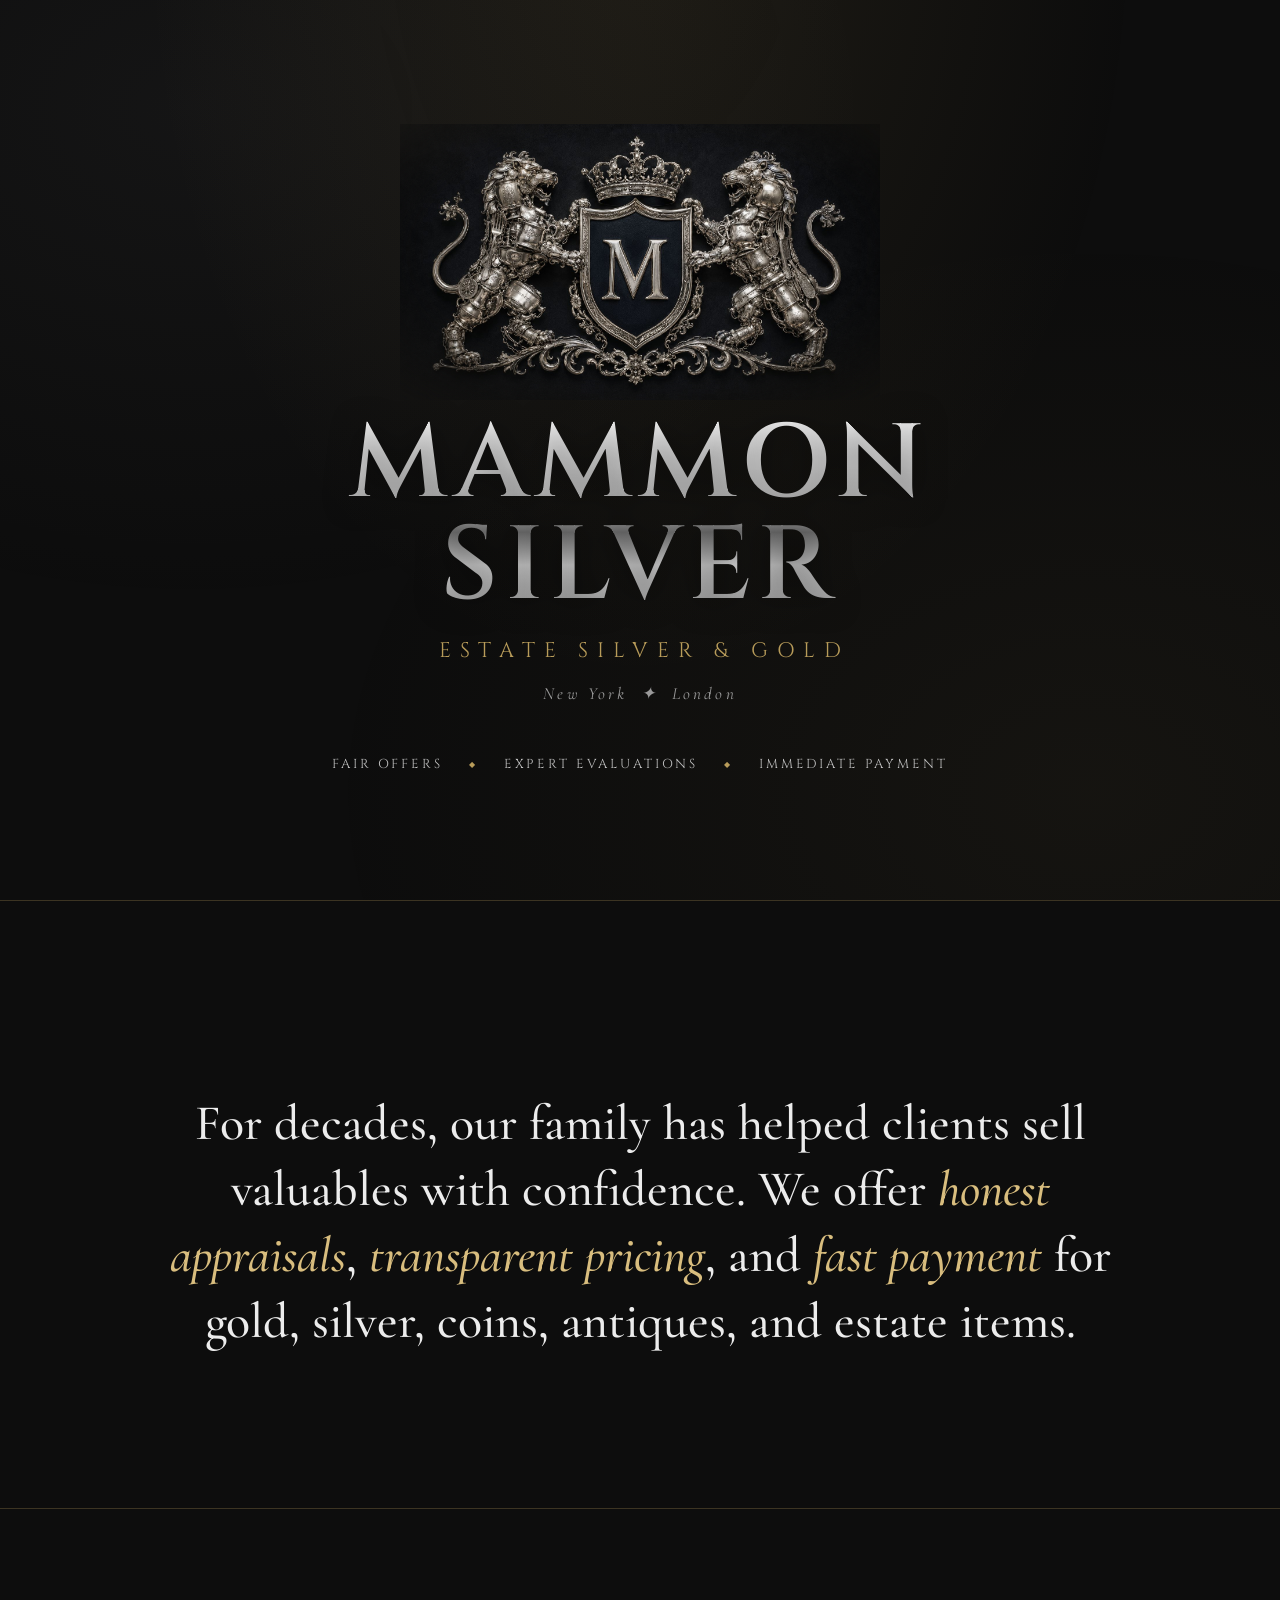
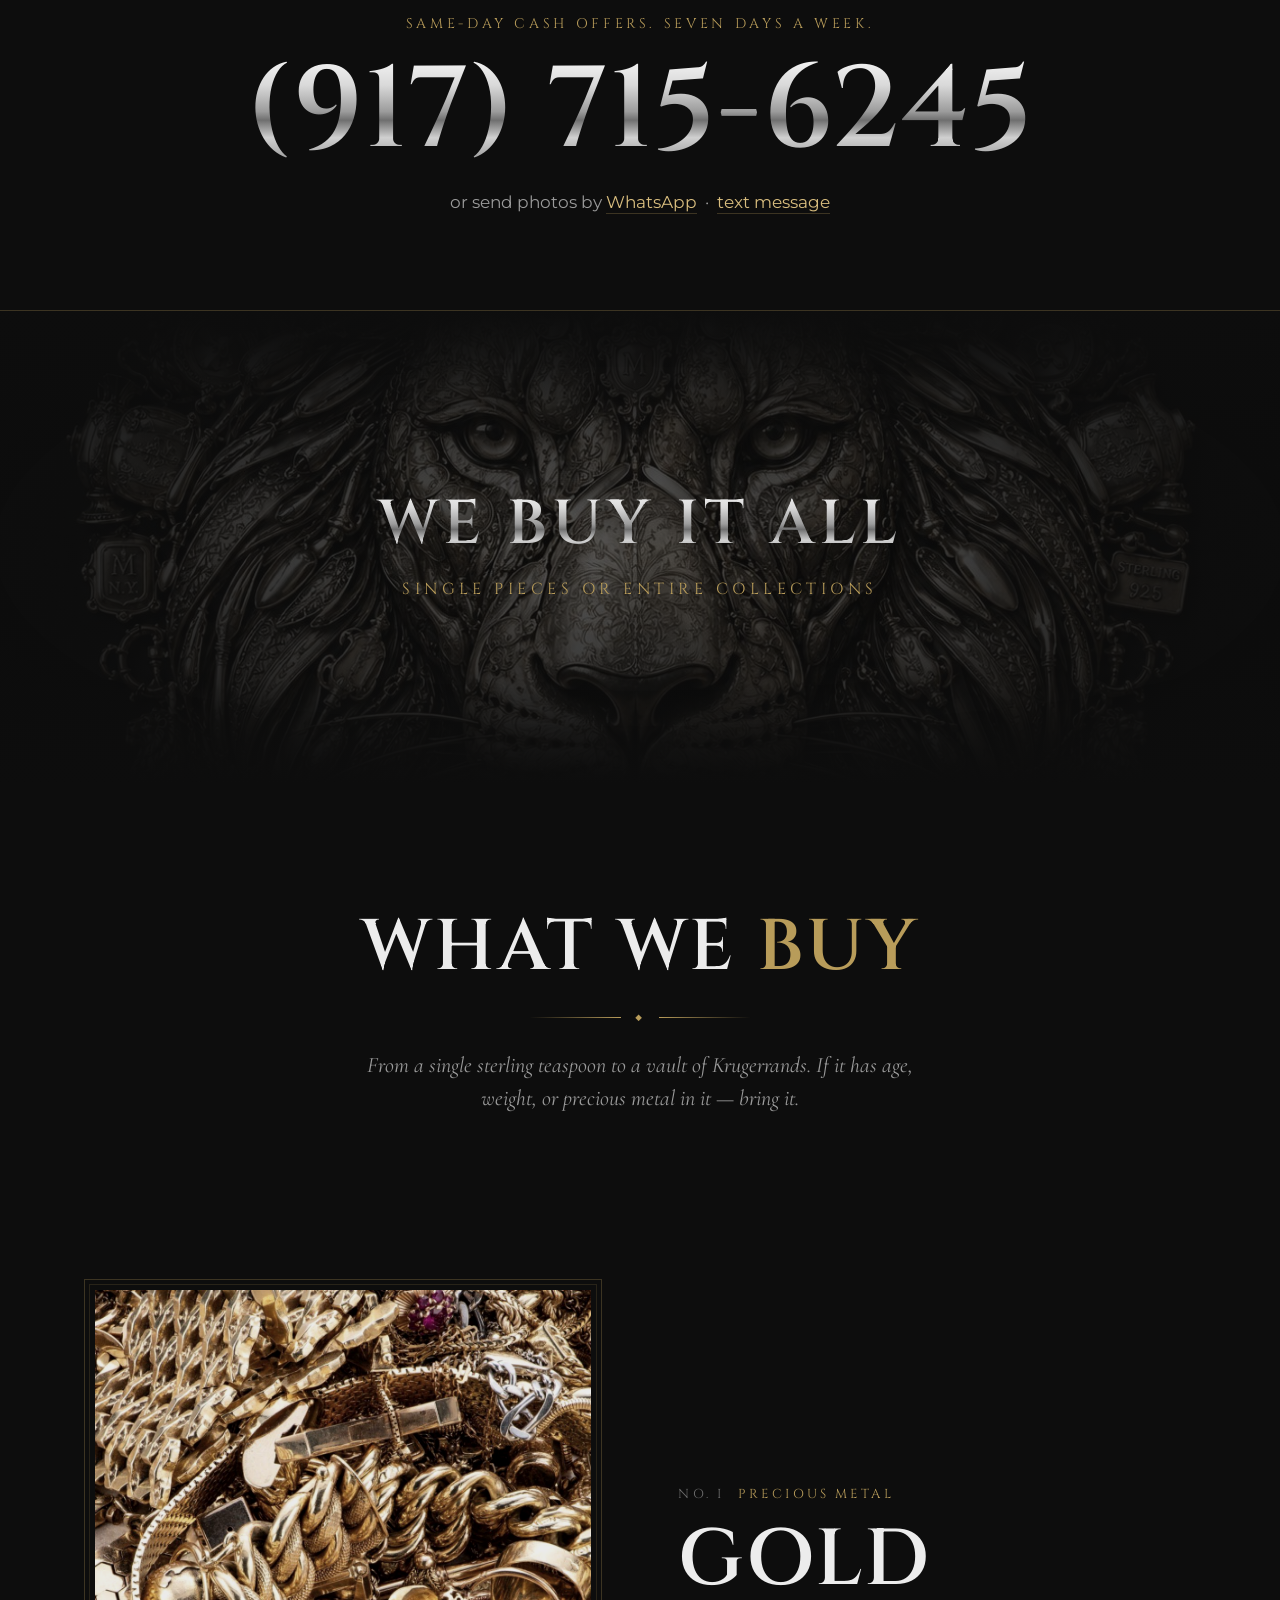
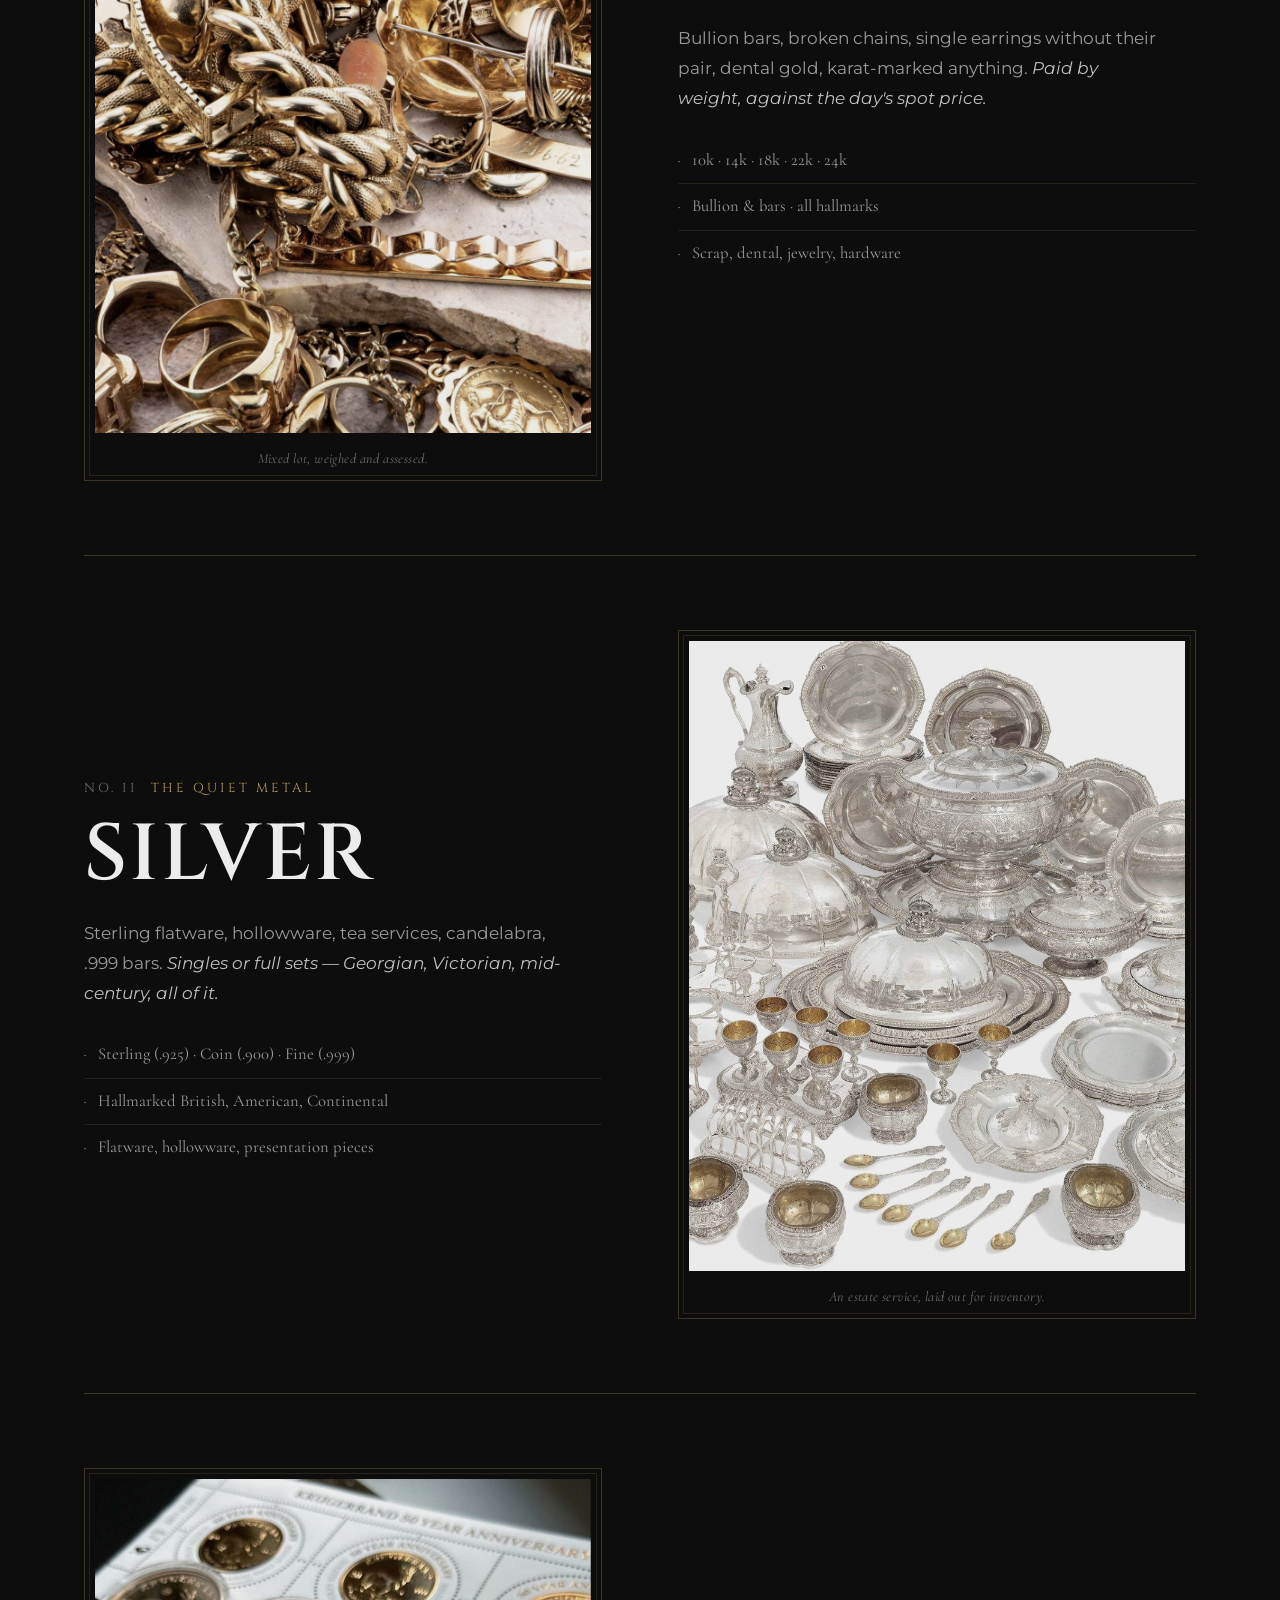
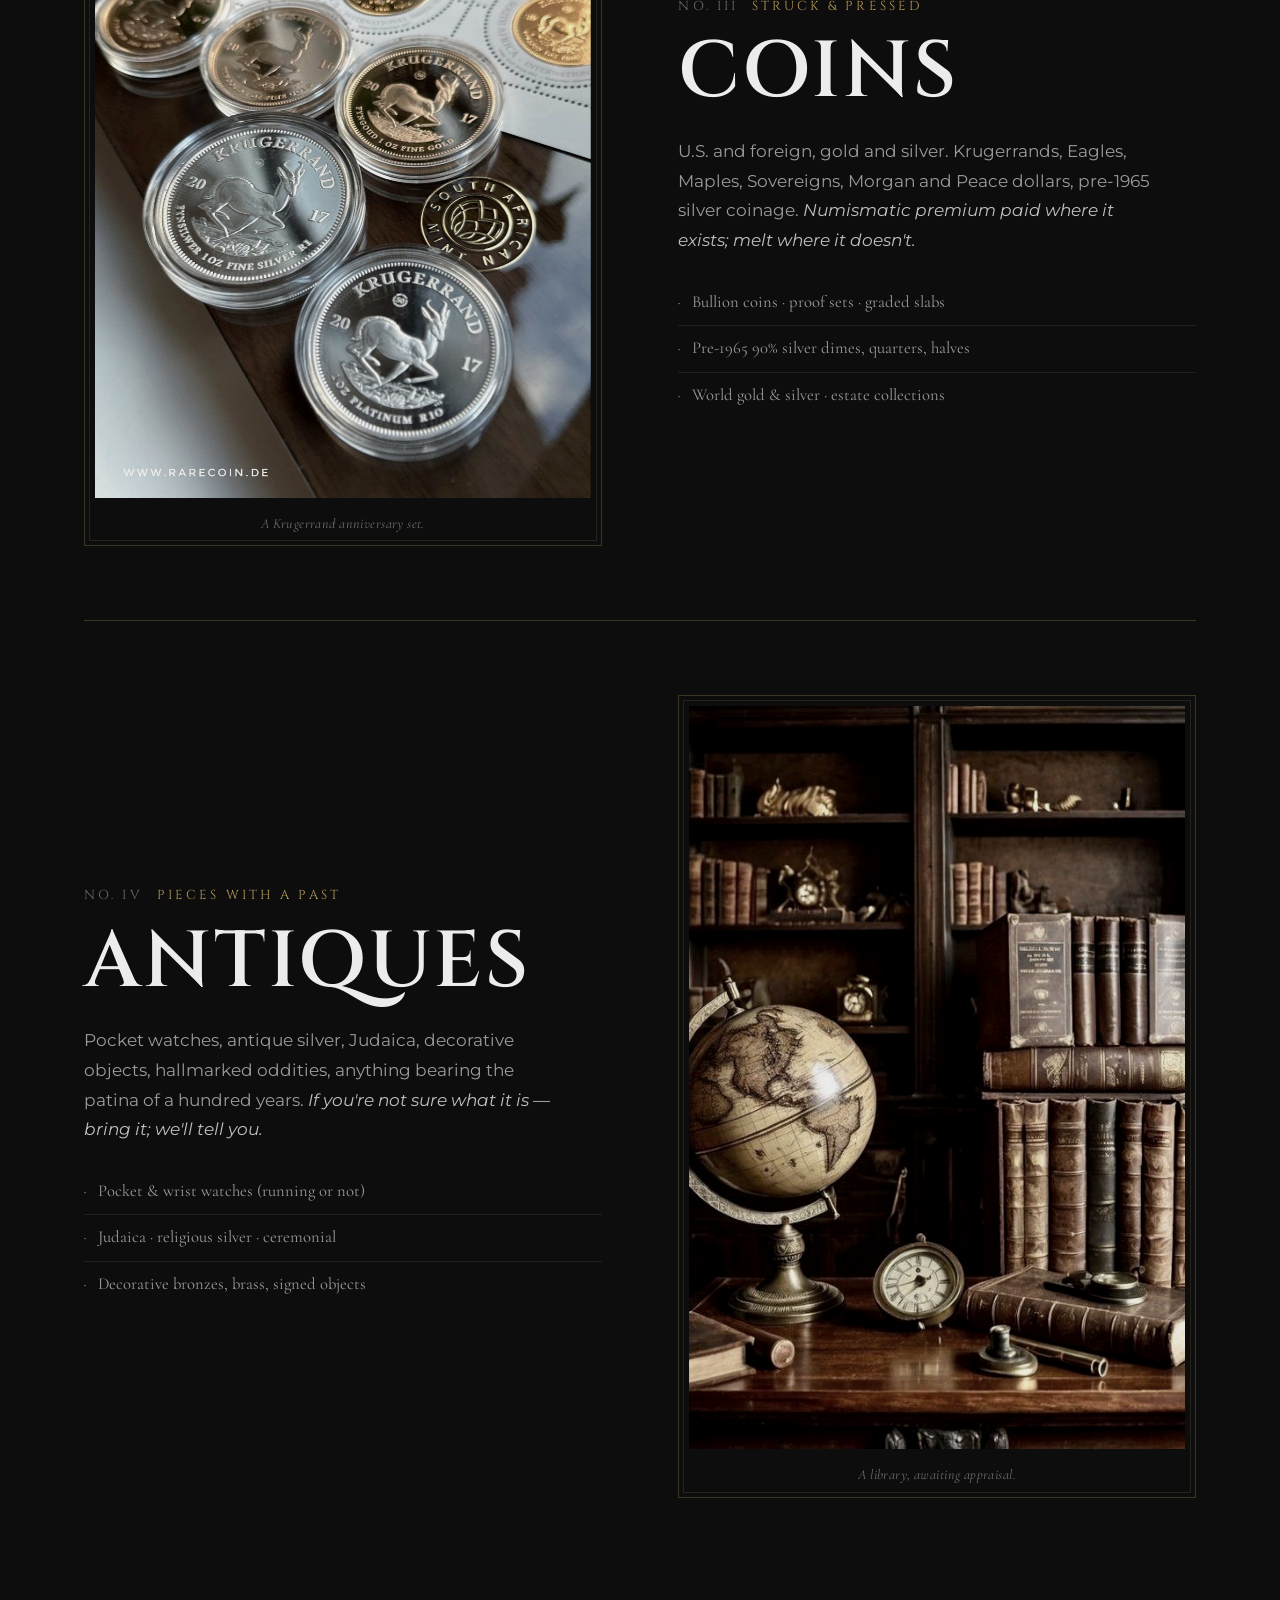
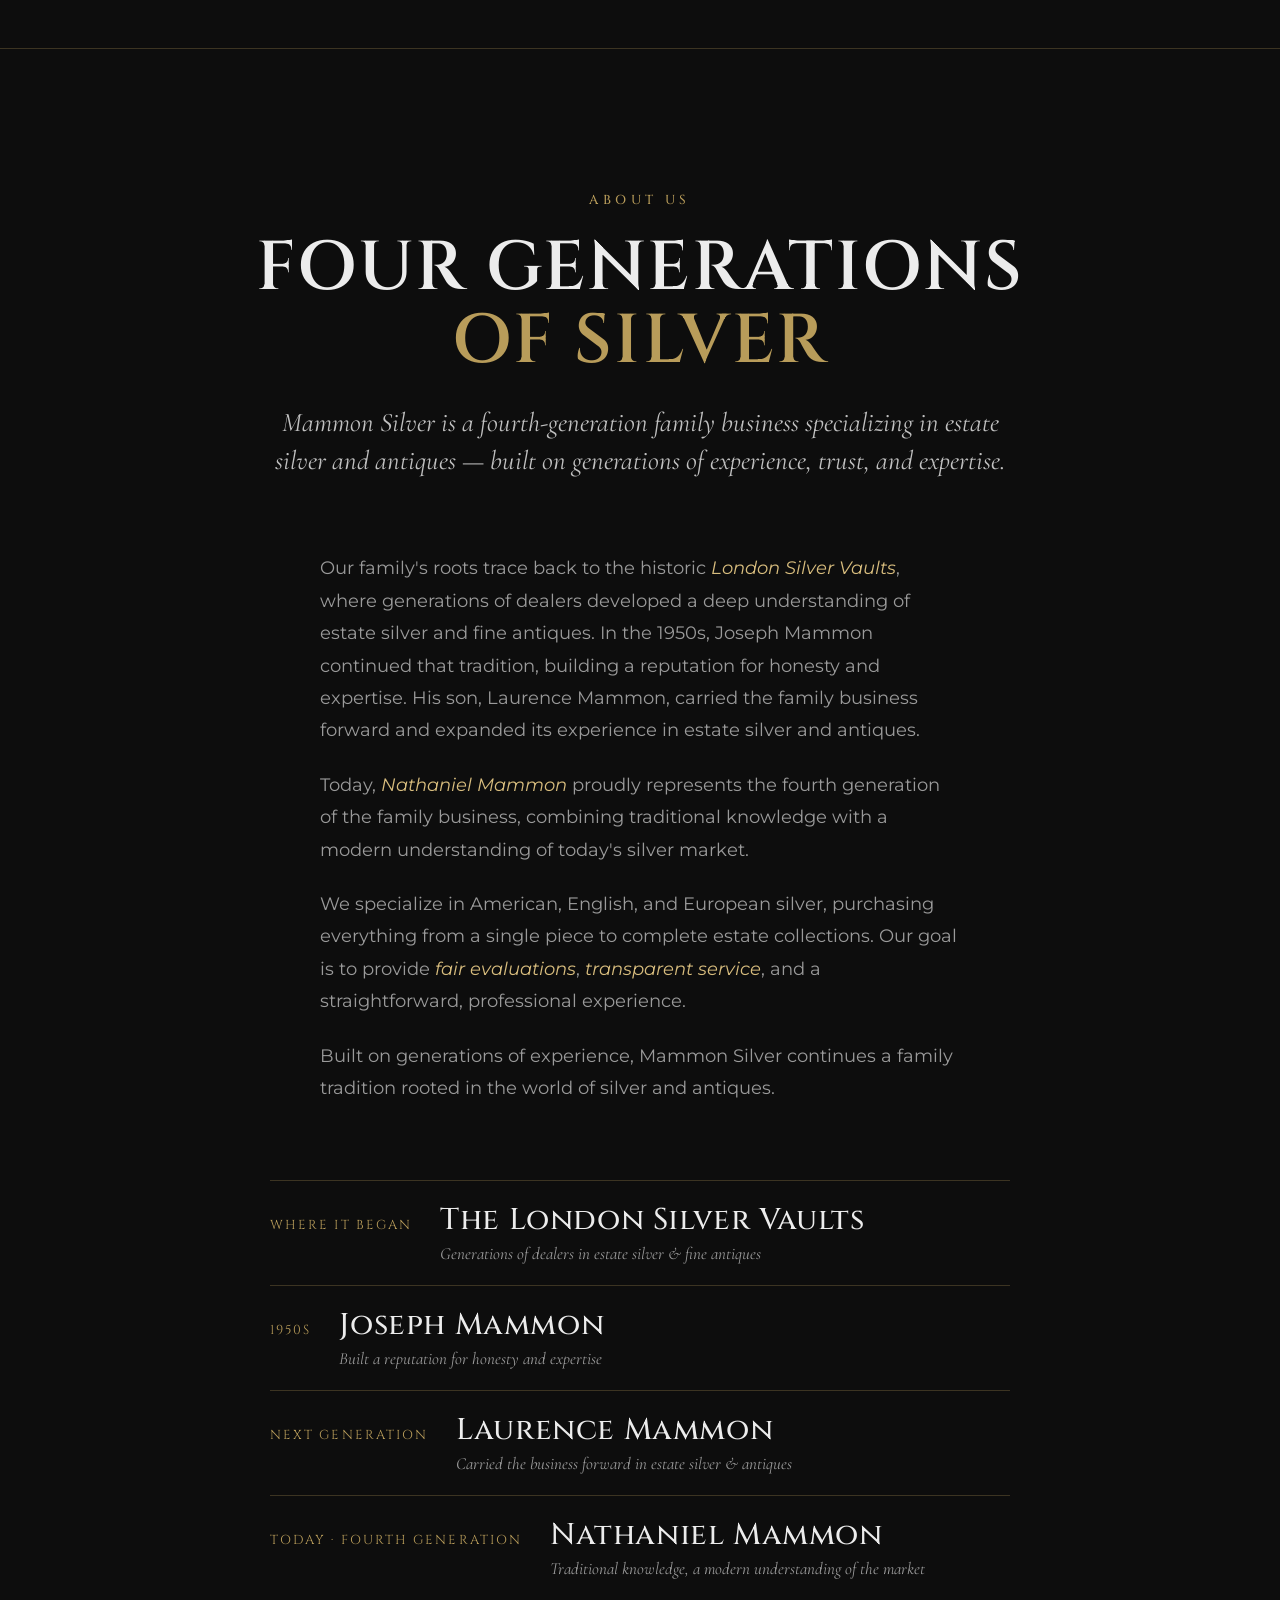
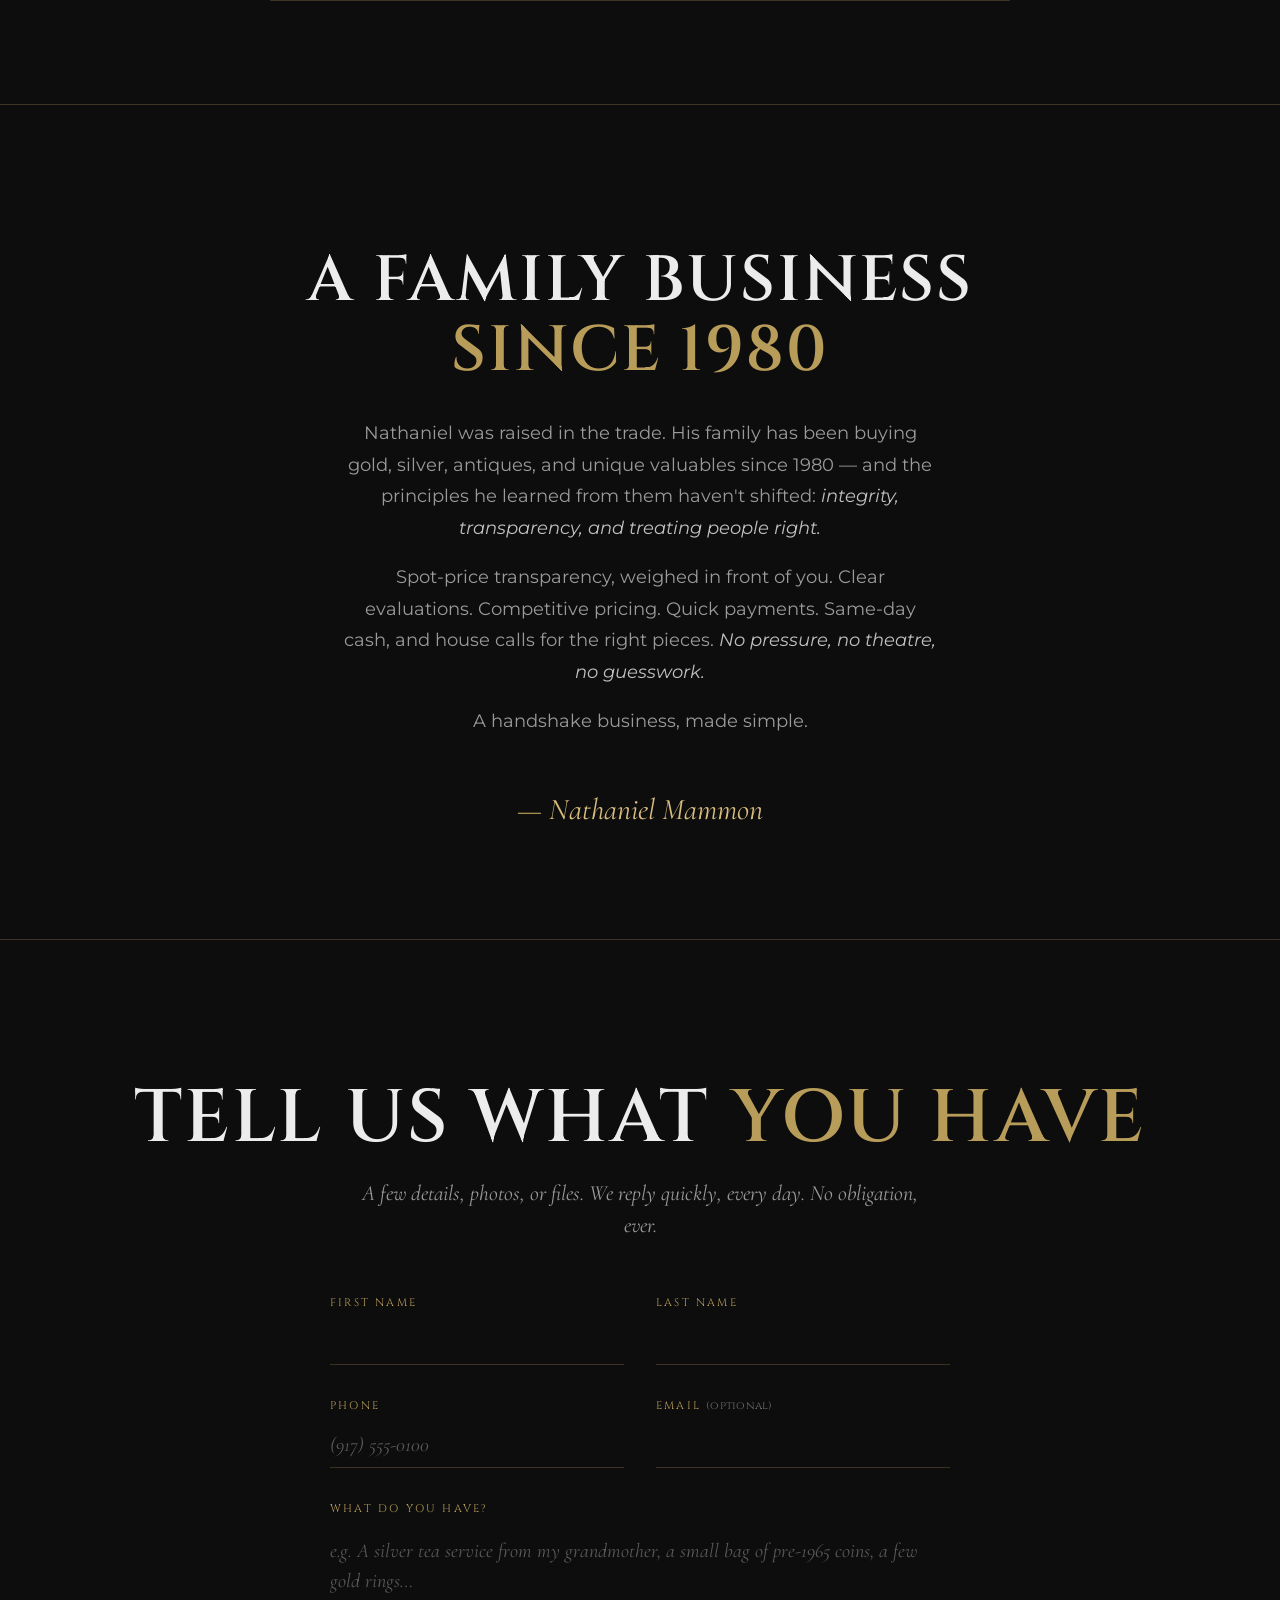
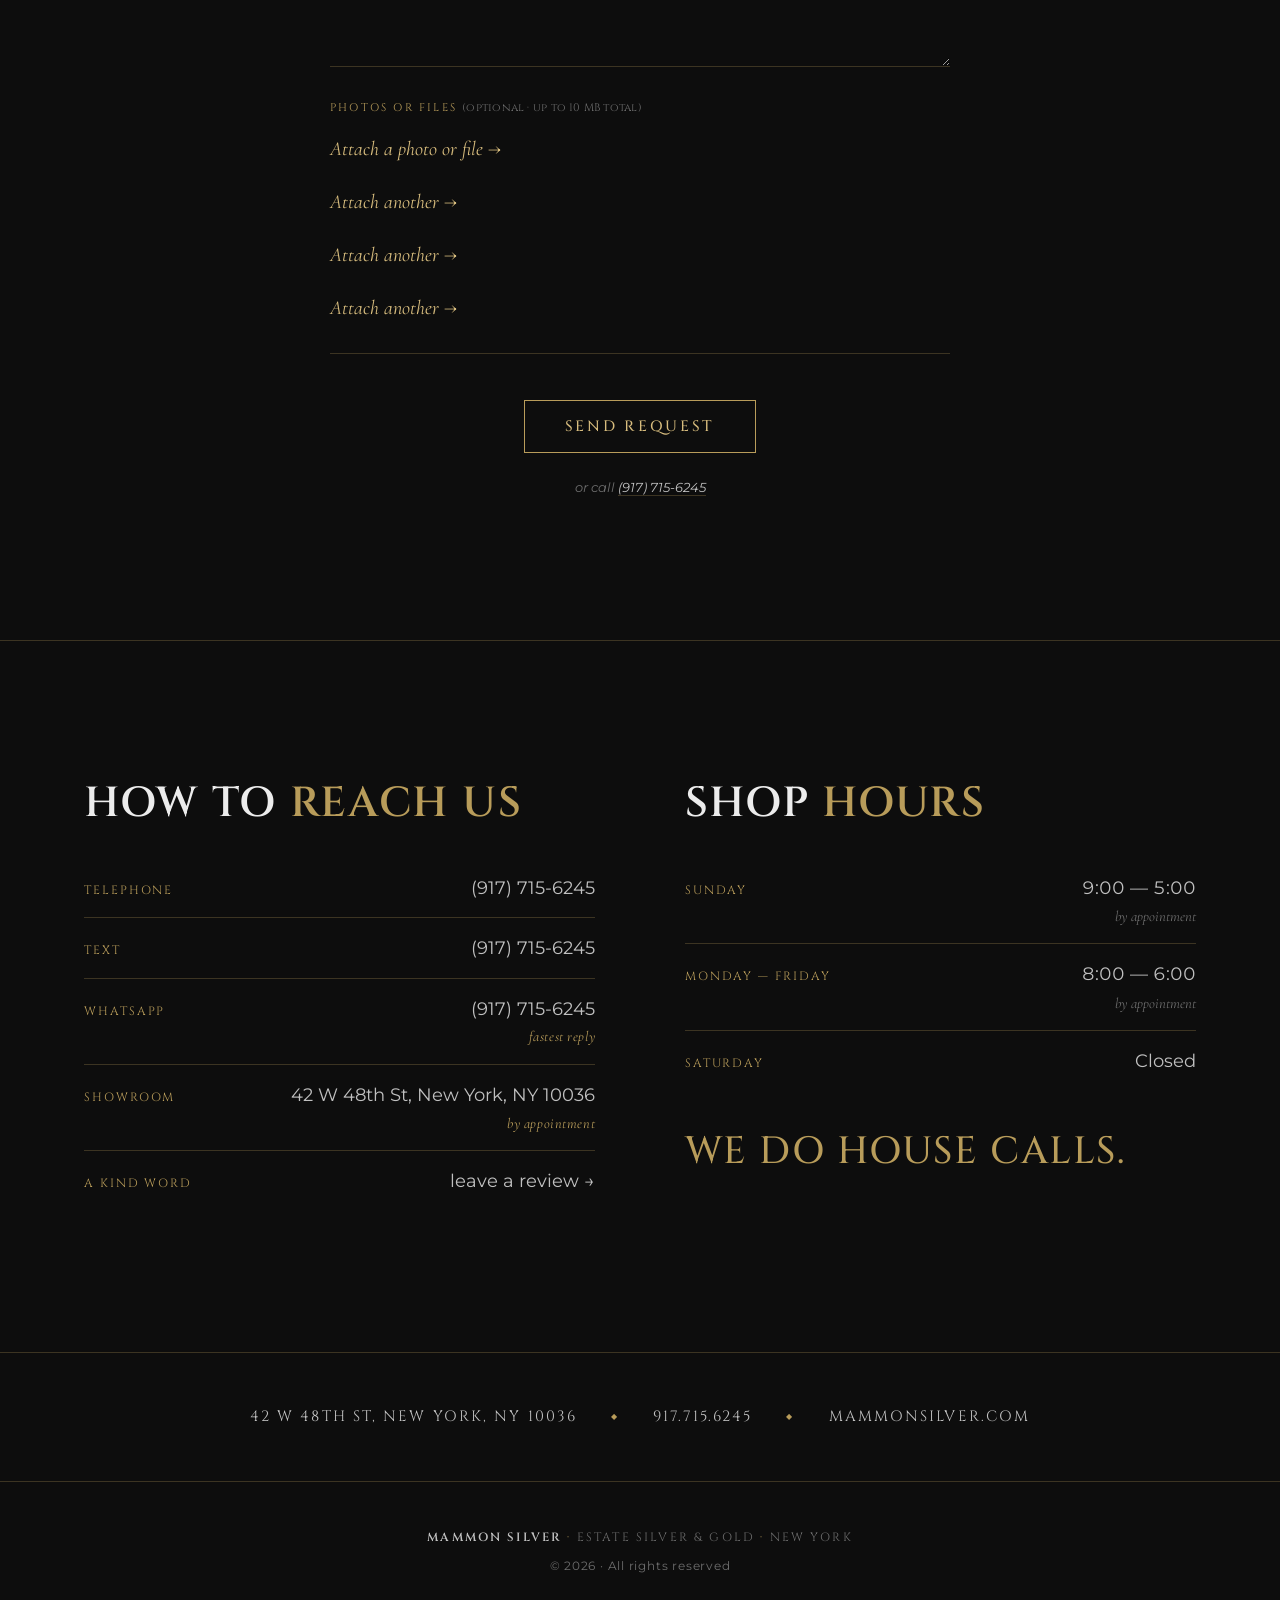
==== commit 0d214322: "Switch quote form from Forminit to FormSubmit with file uploads Send submissions to Nmammonsilver@gm" ====
--- a/index.html
+++ b/index.html
@@ -14,7 +14,6 @@
 <link rel="preconnect" href="https://fonts.googleapis.com" />
 <link rel="preconnect" href="https://fonts.gstatic.com" crossorigin />
 <link rel="stylesheet" href="https://fonts.googleapis.com/css2?family=Cinzel:wght@400;500;600;700&family=Cormorant+Garamond:ital,wght@0,400;0,500;0,600;1,400;1,500;1,600&family=Montserrat:wght@300;400;500;600&display=swap" />
-<script src="https://forminit.com/sdk/v1/forminit.js" defer></script>
 <style>
 /* ─────────────────────────────────────────────
    MAMMON SILVER — Estate Silver & Gold.
@@ -673,7 +672,10 @@
   padding-bottom: 6px;
   margin-bottom: 32px;
 }
+.file-slots { display: flex; flex-direction: column; gap: 2px; }
 .file-btn { display: block; cursor: pointer; padding: 6px 0; }
+.file-note { display: block; margin-top: 10px; font-size: 12px; font-style: italic; color: var(--silver-3); }
+.file-note.over { color: #d98a8a; }
 .file-btn-text {
   font-family: 'Cormorant Garamond', serif;
   font-style: italic;
@@ -1082,49 +1084,77 @@
   </div>
 </section>
 
-<!-- ══ QUOTE — embedded Forminit form ══ -->
+<!-- ══ QUOTE — embedded FormSubmit form ══ -->
 <section class="quote" id="quote">
   <div class="frame">
     <div class="quote-heading">
       <h2>Tell Us What <i>You Have</i></h2>
-      <p>A few details and photos. We reply quickly, every day. No obligation, ever.</p>
+      <p>A few details, photos, or files. We reply quickly, every day. No obligation, ever.</p>
     </div>
 
-    <form class="quote-form" id="quote-form" novalidate>
+    <form class="quote-form" id="quote-form"
+          action="https://formsubmit.co/Nmammonsilver@gmail.com"
+          method="POST" enctype="multipart/form-data">
+      <!-- FormSubmit settings -->
+      <input type="hidden" name="_subject" value="New quote request — Mammon Silver" />
+      <input type="hidden" name="_template" value="table" />
+      <input type="hidden" name="_captcha" value="false" />
+      <input type="hidden" name="_next" value="https://mammonsilver.com/?submitted=1#quote" />
+      <!-- Honeypot: bots fill this, humans never see it -->
+      <input type="text" name="_honey" style="display:none" tabindex="-1" autocomplete="off" />
+
       <div class="form-row">
         <label class="form-field">
           <span class="form-label">First name</span>
-          <input type="text" name="fi-sender-firstName" required autocomplete="given-name" />
+          <input type="text" name="First Name" required autocomplete="given-name" />
         </label>
         <label class="form-field">
           <span class="form-label">Last name</span>
-          <input type="text" name="fi-sender-lastName" required autocomplete="family-name" />
+          <input type="text" name="Last Name" required autocomplete="family-name" />
         </label>
       </div>
 
       <div class="form-row">
         <label class="form-field">
           <span class="form-label">Phone</span>
-          <input type="tel" name="phone" required autocomplete="tel" placeholder="(917) 555-0100" />
+          <input type="tel" name="Phone" required autocomplete="tel" placeholder="(917) 555-0100" />
         </label>
         <label class="form-field">
           <span class="form-label">Email <em>(optional)</em></span>
-          <input type="email" name="fi-sender-email" autocomplete="email" />
+          <input type="email" name="Email" autocomplete="email" />
         </label>
       </div>
 
       <label class="form-field">
         <span class="form-label">What do you have?</span>
-        <textarea name="fi-text-message" rows="4" required placeholder="e.g. A silver tea service from my grandmother, a small bag of pre-1965 coins, a few gold rings…"></textarea>
+        <textarea name="Message" rows="4" required placeholder="e.g. A silver tea service from my grandmother, a small bag of pre-1965 coins, a few gold rings…"></textarea>
       </label>
 
       <div class="form-files">
-        <span class="form-label">Photos <em>(optional)</em></span>
-        <label class="file-btn" for="photos">
-          <span class="file-btn-text" id="fileBtnText">Attach photos →</span>
-          <span class="file-list" id="fileList"></span>
-        </label>
-        <input type="file" id="photos" name="fi-file-photos[]" multiple accept="image/*" style="display:none" />
+        <span class="form-label">Photos or files <em>(optional · up to 10 MB total)</em></span>
+        <div class="file-slots">
+          <label class="file-btn">
+            <input type="file" name="attachment" class="file-input" style="display:none" />
+            <span class="file-btn-text">Attach a photo or file →</span>
+            <span class="file-list"></span>
+          </label>
+          <label class="file-btn">
+            <input type="file" name="attachment2" class="file-input" style="display:none" />
+            <span class="file-btn-text">Attach another →</span>
+            <span class="file-list"></span>
+          </label>
+          <label class="file-btn">
+            <input type="file" name="attachment3" class="file-input" style="display:none" />
+            <span class="file-btn-text">Attach another →</span>
+            <span class="file-list"></span>
+          </label>
+          <label class="file-btn">
+            <input type="file" name="attachment4" class="file-input" style="display:none" />
+            <span class="file-btn-text">Attach another →</span>
+            <span class="file-list"></span>
+          </label>
+        </div>
+        <span class="file-note" id="fileNote"></span>
       </div>
 
       <div class="form-submit">
@@ -1231,47 +1261,64 @@
 
 document.getElementById('year').textContent = new Date().getFullYear();
 
-// ── File input: show selected file names ──
+// ── File inputs: per-slot names + combined 10 MB total check ──
 (function() {
-  const input  = document.getElementById('photos');
-  const btnTxt = document.getElementById('fileBtnText');
-  const list   = document.getElementById('fileList');
-  if (!input) return;
-  input.addEventListener('change', () => {
-    const files = Array.from(input.files || []);
-    if (!files.length) { btnTxt.textContent = 'Attach photos →'; list.textContent = ''; return; }
-    btnTxt.textContent = files.length === 1 ? '1 photo attached  ·  change →' : files.length + ' photos attached  ·  change →';
-    list.textContent = files.map(f => f.name).join(', ');
-  });
+  const form  = document.getElementById('quote-form');
+  const note  = document.getElementById('fileNote');
+  if (!form) return;
+  const inputs = Array.from(form.querySelectorAll('.file-input'));
+  const LIMIT = 10 * 1024 * 1024; // FormSubmit caps total attachments at 10 MB
+
+  function refresh() {
+    let total = 0;
+    inputs.forEach(input => {
+      const label  = input.closest('.file-btn');
+      const btnTxt = label.querySelector('.file-btn-text');
+      const list   = label.querySelector('.file-list');
+      const file   = input.files && input.files[0];
+      if (file) {
+        total += file.size;
+        btnTxt.textContent = 'Attached  ·  change →';
+        list.textContent = file.name;
+      } else {
+        btnTxt.textContent = input === inputs[0] ? 'Attach a photo or file →' : 'Attach another →';
+        list.textContent = '';
+      }
+    });
+    const btn = form.querySelector('.form-cta');
+    if (total > LIMIT) {
+      note.textContent = 'Total attachments are ' + (total / 1048576).toFixed(1) + ' MB — over the 10 MB limit. Please remove one, or send extras by text/WhatsApp.';
+      note.className = 'file-note over';
+      btn.disabled = true;
+    } else {
+      note.textContent = total ? (total / 1048576).toFixed(1) + ' MB of 10 MB used' : '';
+      note.className = 'file-note';
+      btn.disabled = false;
+    }
+  }
+  inputs.forEach(input => input.addEventListener('change', refresh));
 })();
 
-// ── Forminit submission ──
+// ── Submit: show "Sending…" then let the browser POST to FormSubmit ──
 (function() {
-  const form   = document.getElementById('quote-form');
-  const result = document.getElementById('form-result');
+  const form = document.getElementById('quote-form');
   if (!form) return;
-
-  form.addEventListener('submit', async function(e) {
-    e.preventDefault();
+  form.addEventListener('submit', function() {
     const btn = form.querySelector('.form-cta');
     btn.textContent = 'Sending…';
     btn.disabled = true;
-
-    const forminit = new Forminit();
-    const { error } = await forminit.submit('oglsdvlreho', new FormData(form));
-
-    if (error) {
-      result.className = 'form-result error visible';
-      result.innerHTML = '<p>' + (error.message || 'Something went wrong — please call or text instead.') + '</p>';
-      btn.textContent = 'Send request';
-      btn.disabled = false;
-      return;
-    }
-
-    form.style.display = 'none';
-    result.className = 'form-result visible';
-    result.innerHTML = '<h3>Thank you.</h3><p>Your request has been sent. Mammon Silver will get back to you shortly — usually within the hour, every day.</p>';
   });
+})();
+
+// ── Thank-you reveal after FormSubmit redirects back with ?submitted=1 ──
+(function() {
+  if (!/[?&]submitted=1\b/.test(window.location.search)) return;
+  const form   = document.getElementById('quote-form');
+  const result = document.getElementById('form-result');
+  if (!form || !result) return;
+  form.style.display = 'none';
+  result.className = 'form-result visible';
+  result.innerHTML = '<h3>Thank you.</h3><p>Your request has been sent. Mammon Silver will get back to you shortly — usually within the hour, every day.</p>';
 })();
 </script>
 </body>
